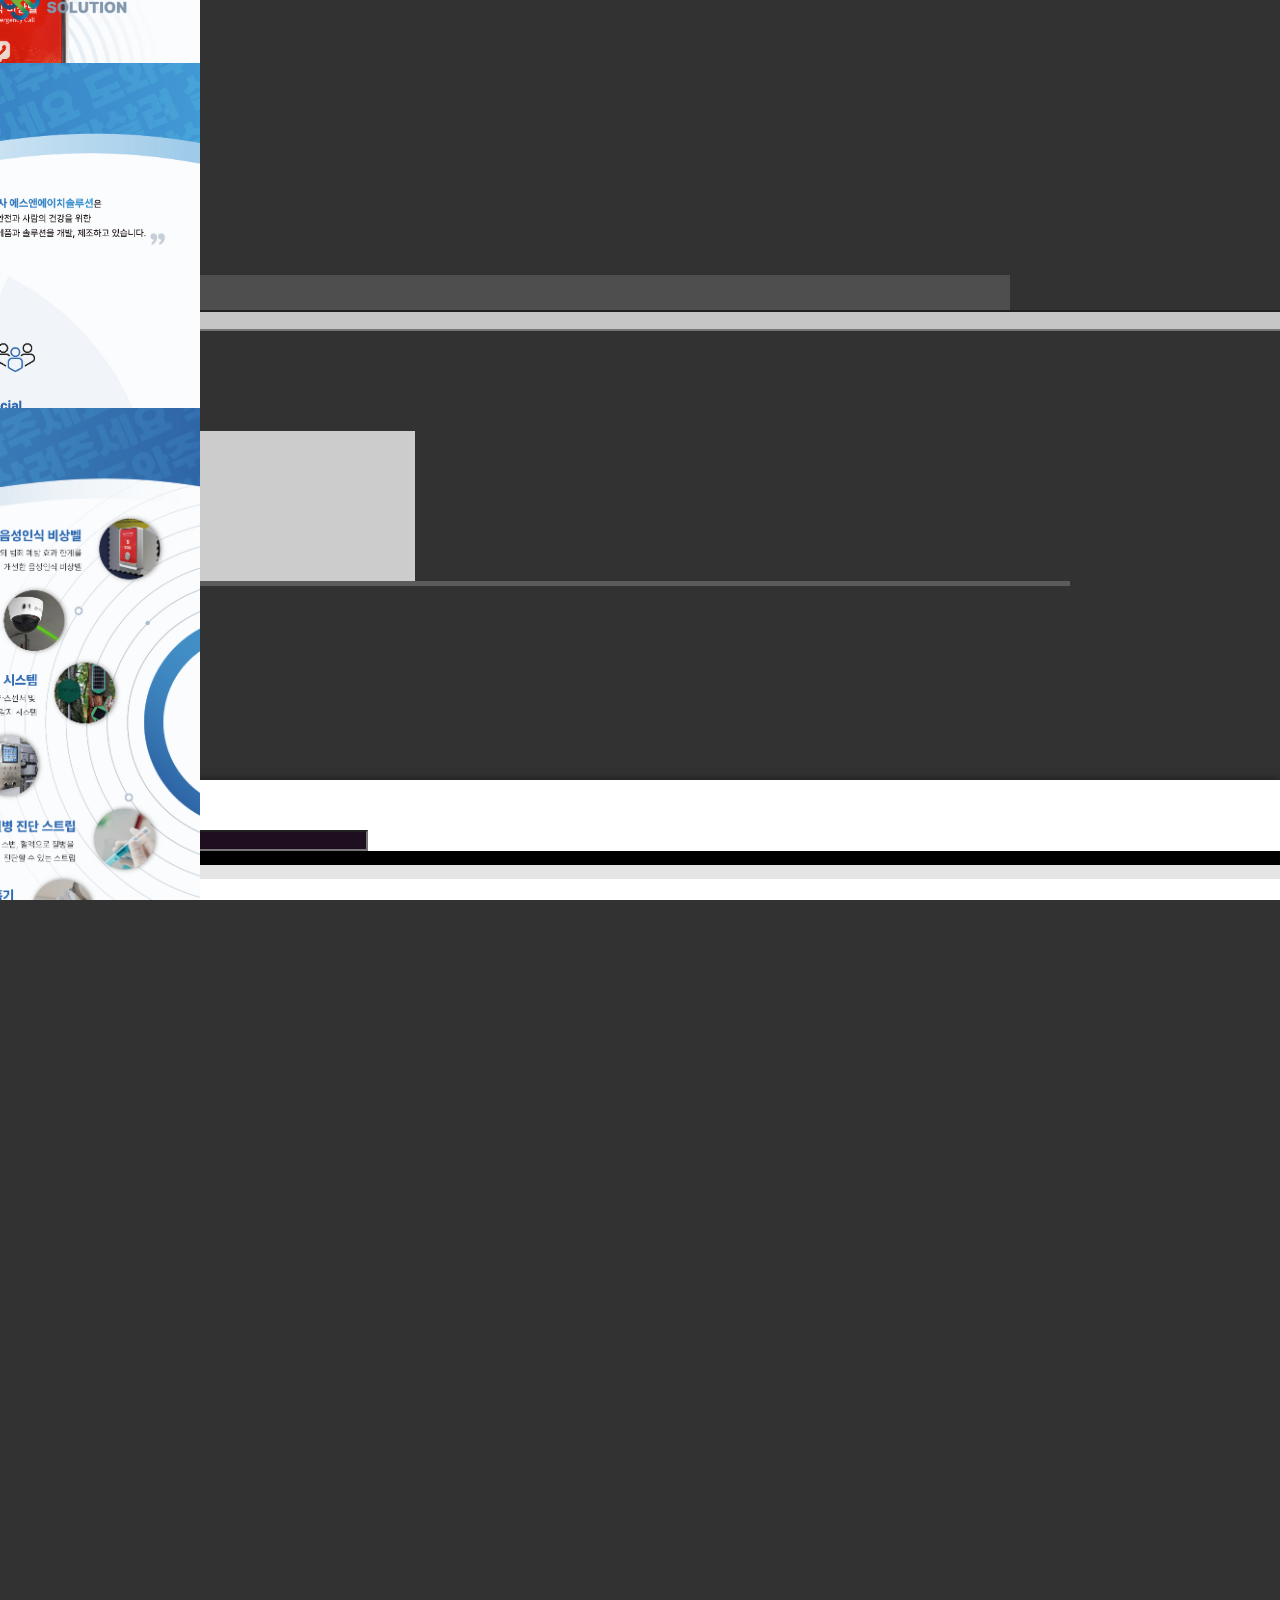
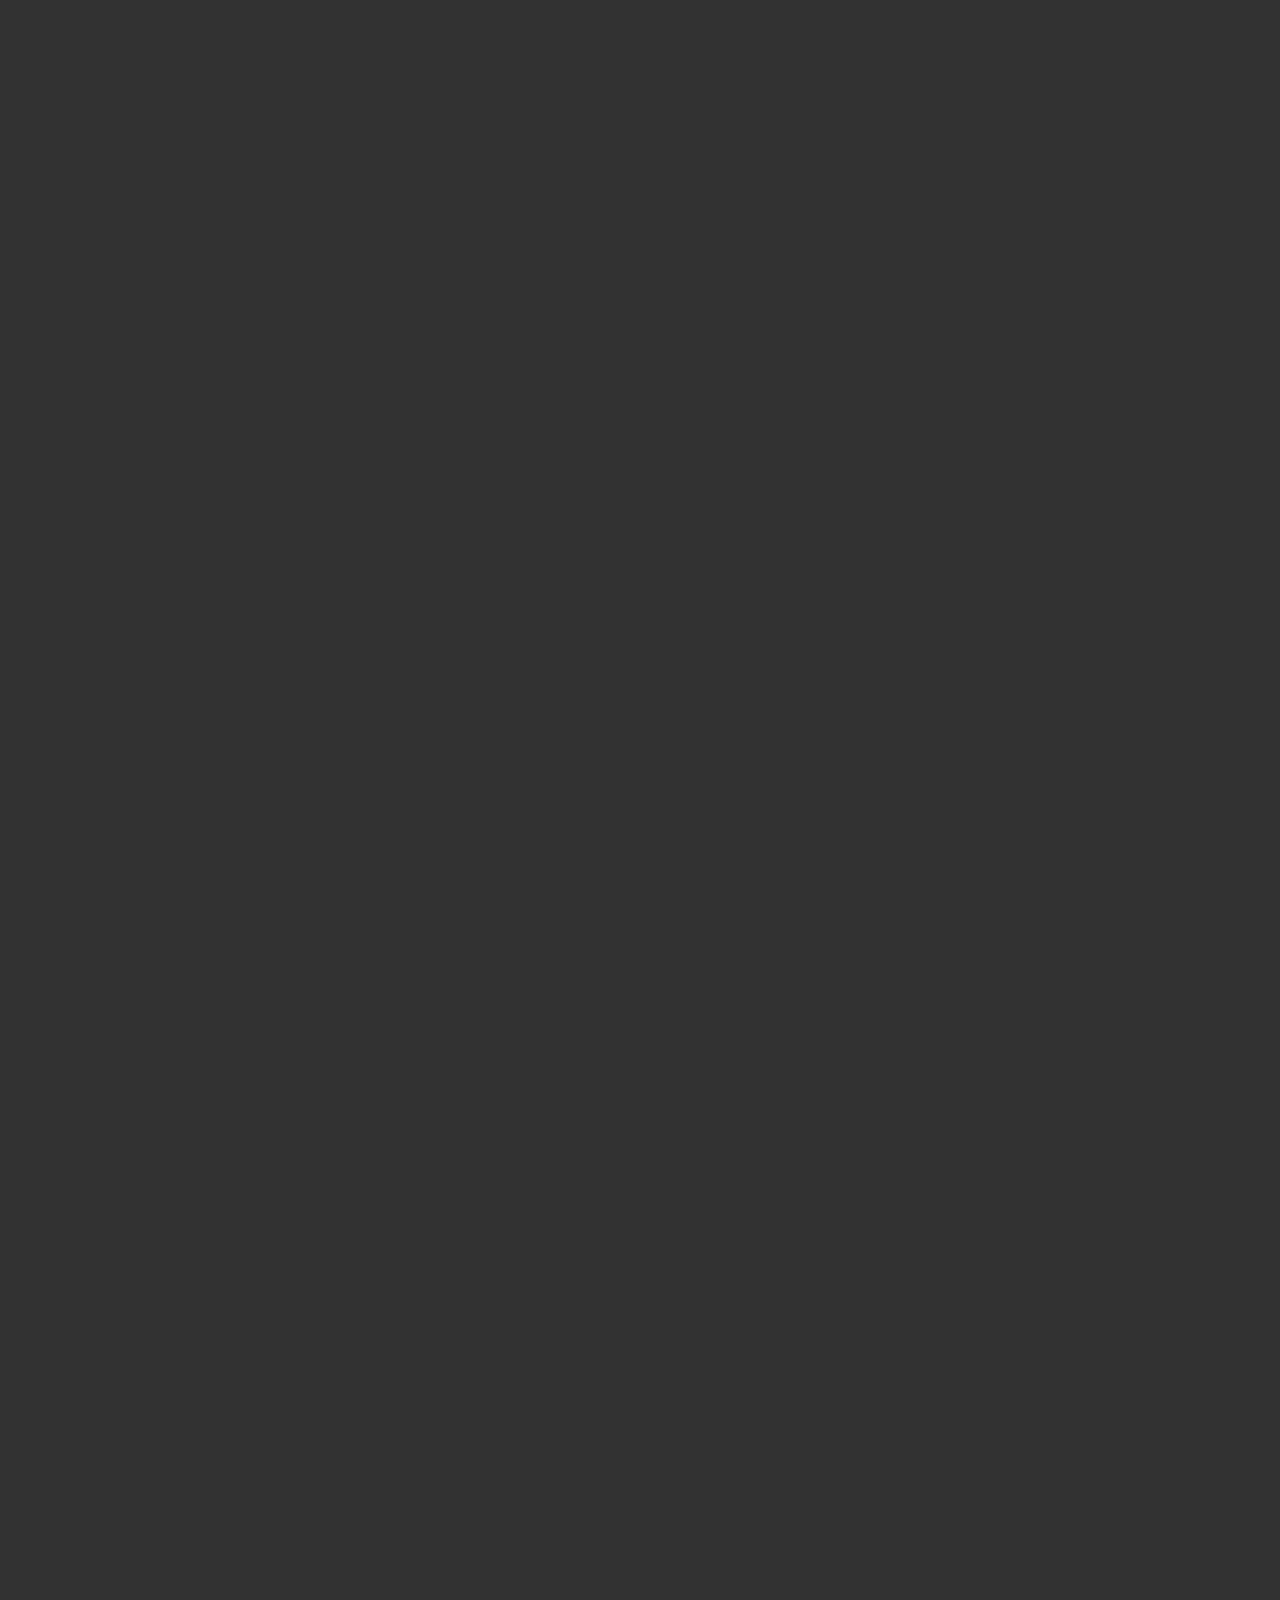
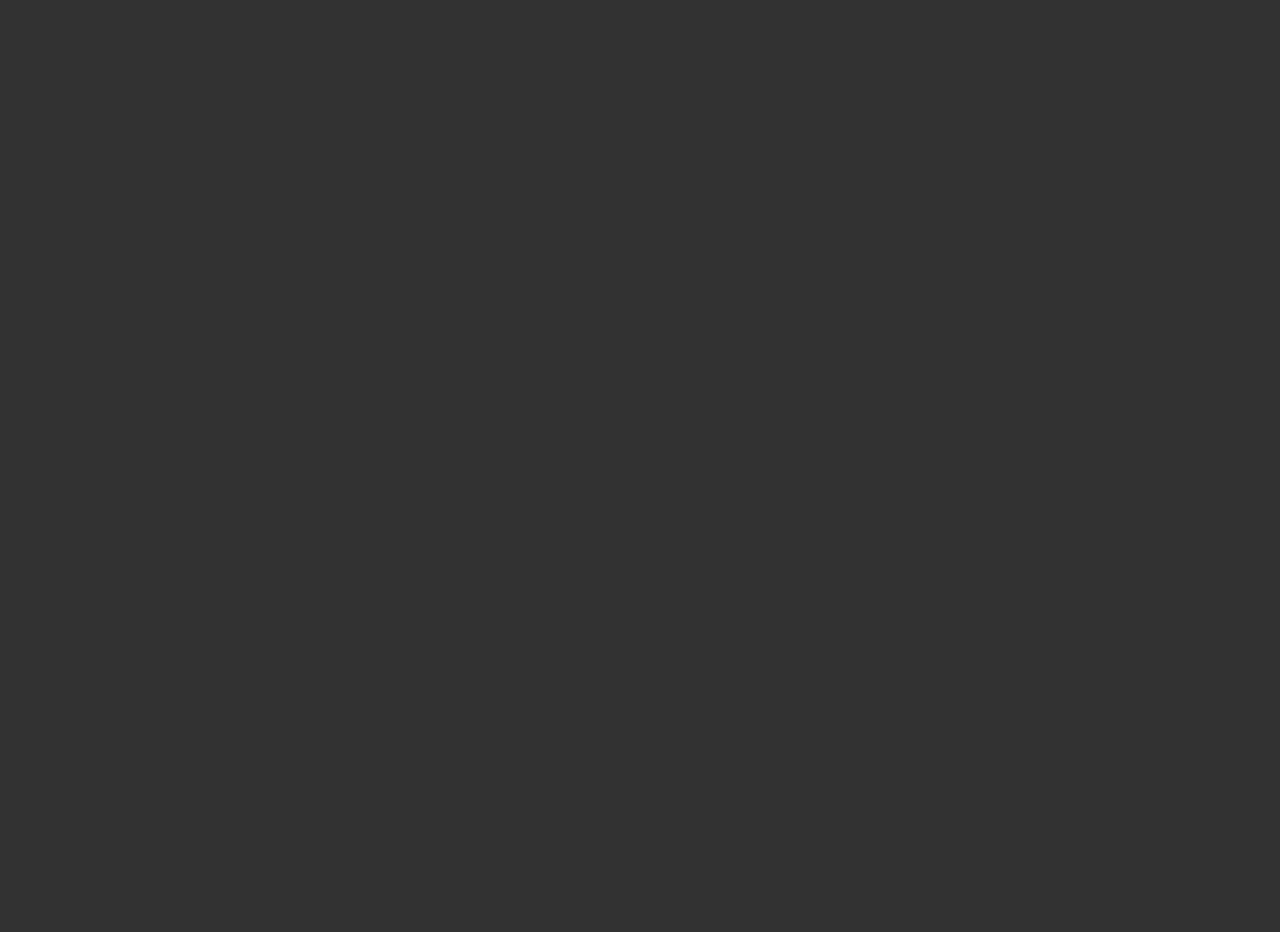
==== index.html @ ea513afd "Add files via upload" ====
<!DOCTYPE HTML>
<html xmlns="http://www.w3.org/1999/xhtml">

<head>
	<title>SMART LASER EVACUATION DEVICE</title>
	<meta http-equiv="X-UA-Compatible" content="IE=Edge">
	<meta http-equiv="Content-Type" content="text/html; charset=utf-8" />
	<meta name="viewport" content="width=device-width, initial-scale=1.0, minimum-scale=1.0, maximum-scale=1.0, user-scalable=no">
	<meta name="apple-mobile-web-app-capable" content="yes" />
	<meta name="monitor-signature" content="monitor:player:html5">
	<meta name="keywords" content="" />
	<meta name="og:image" content="files/shot.png" />
	<meta property="og:image" content="files/shot.png" />
	<meta property="og:title" content="SMART LASER EVACUATION DEVICE" />
	<meta property="og:description" content="" />
	<meta name="Description" content="">
	<link rel="image_src" href="files/shot.png" />
	<meta name="Generator" content="FlipPDFPlusPro for win v4.23.13 at https://www.flipbuilder.com" />
	<link href=style/app.css rel=preload as=style><link href=files/editor/files/config.js rel=preload as=script><link href=files/editor/files/textSvgConfig.js rel=preload as=script><link href=javascript/app.js rel=preload as=script><link href=javascript/chunk-vendors.js rel=preload as=script><link href=style/chunk-vendors.css rel=preload as=style>
                <link rel="shortcut icon" href='files/extfile/htmlIcon.png' />
	
</head>

<body>
	<script src="javascript/jquery-3.5.1.min.js"></script>
	<script src="javascript/config.js"></script>
	<script src="javascript/LoadingJS.js"></script>
	<script src="javascript/main_preview.js"></script>
	<script src="javascript/BookPreview.js"></script>
	<script src="javascript/editor.js"></script>
	<script src="files/search/book_config.js"></script>
	<script type="text/javascript">var sendvisitinfo = function (type, page) { };</script>
	<script src="javascript/FlipBookPlugins.min.js"></script>
	<script src="javascript/flipHtml5.hiSlider2.min.js"></script>
	<link rel="stylesheet" href="style/FlipBookPlugins.min.css" />
	<link rel="stylesheet" href="style/template.css" />
	<link rel="stylesheet" href="style/hiSlider2.min.css" />
	<link rel="stylesheet" href="style/scrollbar.css" />
	<link rel="stylesheet" href="style/style.css" />
	<link rel="stylesheet" href="style/player.css" />
	<link rel="stylesheet" href="style/phoneTemplate.css" />
	
	
	<script src="files/editor/files/config.js"></script><script src="files/editor/files/textSvgConfig.js"></script><script src="javascript/app.js"></script><script src="javascript/chunk-vendors.js"></script><link rel="stylesheet" href="style/app.css" /><link rel="stylesheet" href="style/chunk-vendors.css" >
                <script src="javascript/pdf.js"></script>
                <script>
                    try {
                        if (pdfjsLib) {
                            pdfjsLib.GlobalWorkerOptions.workerSrc = "javascript/pdf.worker.js";
                        }
                    } catch (error) {
                    }
                </script>
	
</body>

</html>
---- style/FlipBookPlugins.min.css ----
.FlipBookPlugins video,.embed__wrap iframe{width:100%;height:100%}.FlipBookPlugins audio,.fbvp__error{display:none}.embed__wrap,.linklist__body,.menu>li{overflow:hidden}.menu i,.menu span{vertical-align:top}.fbvp__fullscreen:before,.fbvp__play-pause-button:before,.fbvp__prompt:before,.fbvp__volume-button:before,.newsticker__body:before,.slide--thumbnails li:before{content:""}.clear{clear:both}.dragable{position:relative;cursor:move}.FlipBookPlugins>div:not(.loading),.dragCover,.embed__wrap,.fbvp,.fbvp__progress-bar,.fbvp__progress-bar .bg,.fbvp__progress-bar .fg,.fbvp__video-container>video,.fullfill{position:absolute;width:100%;height:100%;left:0;top:0}.absoluteCenter,.fbvp__fullscreen:before,.fbvp__loading>div,.fbvp__play-pause-button:before,.fbvp__prompt:before,.fbvp__volume-button:before,.loading>div{position:absolute;left:0;right:0;top:0;bottom:0;margin:auto}.dragCover{z-index:1000;cursor:move}.FlipBookPlugins{position:absolute;z-index:1;font:14px/20px Tahoma,Verdana,Segoe,sans-serif}.FlipBookPlugins>div:not(.loading){opacity:0;z-index:1}.FlipBookPlugins,.FlipBookPlugins *{box-sizing:border-box}.FlipBookPlugins video{outline:0}.FlipBookPlugins:hover .menu{opacity:1}.embed{background-color:#fff}.fbvp{background-color:#000}.fbvp__prompt{position:absolute;width:80px;height:80px;background-color:rgba(0,0,0,.5);top:50%;left:50%;margin-left:-40px;margin-top:-40px;pointer-events:none;opacity:0;border-radius:10px}.fbvp__prompt.play:before,.fbvp__prompt.stop:before{background-image:url(FlipBookPlugins.png);width:30px;height:30px}.fbvp__prompt.play:before{background-position:-60px -30px}.fbvp__prompt.stop:before{background-position:-60px -60px}.fbvp__video-container{height:0}.fbvp__error{position:absolute;width:100%;color:#ccc;text-align:center;top:45%;font-size:14px}.menu i,.menu span{display:inline-block}.fbvp__gradient--bottom{position:absolute;height:98px;width:100%;bottom:0;background-image:url([data-uri]);background-position:bottom;pointer-events:none}.fbvp__fullscreen:before,.fbvp__play-pause-button.play:before,.fbvp__play-pause-button.stop:before,.fbvp__volume-button.muted:before,.fbvp__volume-button.unmuted:before{background-image:url(FlipBookPlugins.png)}.fbvp__controls-container{position:absolute;height:36px;width:100%;bottom:0;padding:0 12px}.fbvp__controls-container>div{float:left;position:relative;cursor:pointer}.fbvp__play-pause-button{width:46px;height:36px;display:inline-block}.fbvp__volume-controls:hover .fbvp__volume-bar{width:53px}.fbvp__play-pause-button.play:before{background-position:-60px -30px;width:30px;height:30px}.fbvp__play-pause-button.stop:before{background-position:-60px -60px;width:30px;height:30px}.fbvp__volume-button{width:30px;height:36px;float:left;position:relative}.fbvp__volume-button.muted:before{background-position:-30px -30px;width:30px;height:30px}.fbvp__volume-button.unmuted:before{background-position:-30px -60px;width:30px;height:30px}.fbvp__volume-bar{cursor:pointer;width:0;height:36px;float:left;position:relative;transition:all .2s;overflow:hidden}.fbvp__volume-bar .bg,.fbvp__volume-bar .fg{width:50px;height:3px;position:absolute;top:50%;margin-top:-1.5px}.fbvp__volume-bar .bg{background-color:rgba(255,255,255,.2)}.fbvp__volume-bar .fg{background-color:#00FFD7}.fbvp__volume-bar .cursor{width:3px;height:13px;background-color:#fff;position:absolute;top:50%;margin-top:-6px;left:49px}.fbvp__time{padding:0 10px;line-height:36px;color:#eee;font-size:12px;font-family:Tahoma,Verdana,Segoe,sans-serif}.fbvp__fullscreen{width:46px;height:36px}.fbvp__fullscreen:before{background-position:-30px 0;width:30px;height:30px}.fbvp__progress-container{position:absolute;height:5px;bottom:36px;left:12px;right:12px;cursor:pointer}.fbvp__progress-container:hover .cursor,.fbvp__progress-container:hover .fbvp__progress-bar{-webkit-transform:none;transform:none}.fbvp__progress-padding{position:absolute;width:100%;height:16px;bottom:0;z-index:28}.fbvp__progress-bar{-webkit-transform:scaleY(.6);transform:scaleY(.6);transition:-webkit-transform .1s cubic-bezier(0,0,.2,1);transition:transform .1s cubic-bezier(0,0,.2,1)}.fbvp__progress-bar .bg{background-color:rgba(255,255,255,.2)}.fbvp__progress-bar .fg{width:0;background-color:#00FFD7}.fbvp__progress-bar .cursor{width:13px;height:13px;position:absolute;background-color:#00FFD7;border-radius:50%;top:50%;margin-top:-6.5px;left:0;margin-left:-6px;transition:-webkit-transform .1s cubic-bezier(0,0,.2,1);transition:transform .1s cubic-bezier(0,0,.2,1);-webkit-transform:scale(0);transform:scale(0)}.linklist__body,.linklist__title{box-shadow:0 0 4px #000;background-color:#000;position:relative}.img>img{width:100%;height:100%}.linklist__title{width:100%;border:0;margin:0;padding:7px 0;text-align:center;border-radius:5px}.linklist__body{margin-top:3px;border:solid #000;border-width:20px 0;padding:15px 0;z-index:1;border-radius:5px}.linklist__body ul,.menu{position:absolute;margin:0;list-style:none}.linklist__body ul{padding:0 30px;width:100%;top:15px}.linklist__body li{padding:10px 0}.linklist__body a{color:#fff}.linklist__body a:visited{color:#777!important}.linklist__body:after,.linklist__body:before{content:"";position:absolute;width:100%;height:30px;z-index:100;left:0;pointer-events:none}.linklist__body:before{top:0;background-image:linear-gradient(to bottom,#000,transparent)}.linklist__body:after{bottom:0;background-image:linear-gradient(to bottom,transparent,#000)}.menu__audio--muted i,.menu__audio--sound i,.menu__autoskip--play i,.menu__autoskip--stop i,.menu__delete i,.menu__fullscreen i,.menu__move i,.menu__next i,.menu__previous i,.menu__scroll--play i,.menu__scroll--stop i{background-image:url(FlipBookPlugins.png);width:30px}.menu{width:30px;top:0;right:-31px;opacity:0;z-index:10;-webkit-transform:translateZ(0);transform:translateZ(0);transition:opacity .3s .3s ease;padding:0}.menu>li{position:relative;width:30px;height:30px;float:right;margin-bottom:1px;right:0;transition:all .3s ease;cursor:pointer}.menu>li:hover{overflow:visible;right:-10px}.menu>li:hover .menu__wrap{box-shadow:0 3px 3px rgba(0,0,0,.4)}.menu .menu__wrap{white-space:nowrap;height:100%;position:absolute;right:0}.menu span{font-size:14px;color:#fff;line-height:30px;padding:0 10px 0 20px;text-shadow:1px 1px 0 #000}.menu i{width:30px;height:30px}.menu__delete .menu__wrap{background-color:tomato}.menu__delete i{background-position:0 0;height:30px}.menu__audio .menu__wrap{background-color:#45C966}.menu__audio--muted i{background-position:-30px -30px;height:30px}.menu__audio--sound i{background-position:-30px -60px;height:30px}.menu__move .menu__wrap{background-color:#F4DF46}.menu__move i{background-position:0 -30px;height:30px}.menu__autoskip .menu__wrap,.menu__scroll .menu__wrap{background-color:#66A7E1}.menu__autoskip--stop i,.menu__scroll--stop i{background-position:-60px -60px;height:30px}.menu__autoskip--play i,.menu__scroll--play i{background-position:-60px -30px;height:30px}.menu__previous .menu__wrap{background-color:#8743D4}.menu__previous i{background-position:0 -60px;height:30px}.menu__next .menu__wrap{background-color:#E97F31}.menu__next i{background-position:-60px 0;height:30px}.menu__fullscreen .menu__wrap{background-color:#999541}.menu__fullscreen i{background-position:-30px 0;height:30px}.fbvp__loading>div,.loading>div{width:32px;height:32px;-webkit-animation:loading-rotate 5s infinite linear;animation:loading-rotate 5s infinite linear}.fbvp__loading span,.loading span{width:15px;height:15px;position:absolute;background:red;display:block;-webkit-animation:loading-scale 1s infinite linear;animation:loading-scale 1s infinite linear}.fbvp__loading span:nth-child(1),.loading span:nth-child(1){background:#8743D4}.fbvp__loading span:nth-child(2),.loading span:nth-child(2){left:17px;background:#45C966;-webkit-animation-delay:.2s;animation-delay:.2s}.fbvp__loading span:nth-child(3),.loading span:nth-child(3){top:17px;background:#F4DF46;-webkit-animation-delay:.4s;animation-delay:.4s}.fbvp__loading span:nth-child(4),.loading span:nth-child(4){top:17px;left:17px;background:#66A7E1;-webkit-animation-delay:.6s;animation-delay:.6s}@-webkit-keyframes loading-rotate{0%{-webkit-transform:rotate(0);transform:rotate(0)}100%{-webkit-transform:rotate(360deg);transform:rotate(360deg)}}@keyframes loading-rotate{0%{-webkit-transform:rotate(0);transform:rotate(0)}100%{-webkit-transform:rotate(360deg);transform:rotate(360deg)}}@-webkit-keyframes loading-scale{0%,100%{-webkit-transform:scale(1);transform:scale(1)}50%{-webkit-transform:scale(.5);transform:scale(.5)}}@keyframes loading-scale{0%,100%{-webkit-transform:scale(1);transform:scale(1)}50%{-webkit-transform:scale(.5);transform:scale(.5)}}.newsbar .newsticker__body--content{width:auto;text-overflow:clip}.newsticker{overflow:hidden;border:1px solid transparent}.newsticker>div{position:absolute}.newsticker__title{padding:0 15px;font-weight:700;left:0}.newsticker__body{white-space:nowrap;height:100%}.newsticker__body:before{position:absolute;pointer-events:none;left:0;width:100%;height:100%;background-image:linear-gradient(to bottom,rgba(0,0,0,.12),transparent)}.newsticker__body>div{position:absolute;line-height:2;overflow:hidden;width:100%}.newsticker__body--content{position:absolute;width:100%;height:100%;overflow:hidden;text-overflow:ellipsis;top:0;border:solid transparent;border-width:0 20px}.newsticker__controls{position:absolute;border:0;right:0;height:100%;outline:0;padding:0}.newsticker__controls--next,.newsticker__controls--play,.newsticker__controls--previous,.newsticker__controls--stop{background-image:url(FlipBookPlugins.png);width:30px;height:30px}.newsticker__controls i{display:inline-block;padding:0 1px;vertical-align:middle;cursor:pointer}.newsticker__controls i:hover{opacity:.5}.newsticker__controls--play{background-position:-60px -30px}.newsticker__controls--stop{background-position:-60px -60px}.newsticker__controls--previous{background-position:0 -60px}.newsticker__controls--next{background-position:-60px 0}.slide{overflow:hidden;-webkit-transform:translate(0,0);transform:translate(0,0)}.slide ul{margin:0;padding:0;list-style:none}.slide--pages{position:absolute;width:99999px;font-size:0;transition:-webkit-transform .3s;transition:transform .3s;z-index:1}.slide--pages li{position:relative;float:left;overflow:hidden}.slide--pages img,.slide--title{position:absolute}.slide--title{width:100%;bottom:0;color:#fff;height:40px;background-image:linear-gradient(to top,rgba(0,0,0,.701961) 0,transparent 100%);line-height:40px;padding-left:20px;padding-right:135px;text-align:left;z-index:2;overflow:hidden;font-family:'Helvetica Neue',Helvetica,Arial,STHeiti,'Microsoft Yahei',sans-serif;font-size:13px;text-shadow:rgba(0,0,0,.6) 1px 1px 2px}.slide--title a{color:#fff}.slide--thumbnails{position:absolute;right:20px;bottom:0;height:40px;z-index:3}.slide--thumbnails li{position:relative;width:20px;height:40px;float:left;cursor:pointer}.slide--thumbnails li:before{background-color:#09C20A;width:10px;height:10px;border-radius:50%;margin:15px 5px;position:absolute;transition:background .2s}.slide--thumbnails li:not(.active):hover:before{background-color:#f82}.slide--thumbnails .active:before{background-color:#FFF428}.text iframe{width:100%;height:100%;border:0}.ticker{background-color:#fff;overflow-x:hidden;overflow-y:scroll}.ticker .ticker__item{position:relative;background-color:#eee;border-bottom-width:2px;border-bottom-style:solid;border-bottom-color:#eee;transition:background .2s;opacity:0;top:50px;padding:20px}.ticker .ticker__item:hover{border-bottom-color:#666}.ticker .item__img{width:30%;float:left;box-shadow:3px 4px 4px #000}.ticker .item__text{overflow:hidden;padding-left:30px}.ticker .text__title{font-size:16px;line-height:1}.ticker .text__content{padding-top:15px}.video,.youtube{background-color:#444}.video>video,.youtube>iframe{width:100%;height:100%}.video{overflow:hidden}.video>.info{position:absolute;width:100%;height:28px;background-color:rgba(0,0,0,.4);color:#fff;line-height:28px;padding:0 15px;text-align:right}.video .progress{position:absolute;height:3px;width:100%;bottom:0;background-color:#ccc}.video .progress>div{width:0;height:100%;background-color:#008EFF}.video>.button{position:absolute;width:50px;height:50px;margin:auto;left:0;top:0;right:0;bottom:0;padding:8px;border:2px solid #fff;border-radius:25px;background-color:rgba(0,0,0,.4);pointer-events:none}.video>.button>div{width:30px;height:30px}.video>.button.play>div{background-position:-60px -30px;background-image:url(FlipBookPlugins.png)}.video>.button.stop>div{background-position:-60px -60px;background-image:url(FlipBookPlugins.png)}
---- style/hiSlider2.min.css ----
.hi-slider-app,.hi-view-port{padding:0;margin:0;border:0;visibility:visible;vertical-align:baseline;max-width:none;max-height:none;position:relative}.hi-scale-view{padding:0;margin:0;border:0;visibility:visible;vertical-align:baseline;max-width:none;max-height:none;position:absolute;left:0;top:0;overflow:hidden;z-index:1;display:block}.hi-main-view,.hi-scene{padding:0;margin:0;border:0;visibility:visible;vertical-align:baseline;max-width:none;max-height:none;position:absolute;left:0;top:0;height:100%;width:100%}.hi-scene{padding:0;margin:0;border:0;visibility:visible;vertical-align:baseline;max-width:none;max-height:none;list-style:none;overflow:hidden;z-index:auto}.hi-current-scene{z-index:2}.hi-background{overflow:hidden;height:100%;width:100%;z-index:1}.hi-stage{padding:0;margin:0;border:0;visibility:visible;vertical-align:baseline;max-width:none;max-height:none;position:absolute;left:0;top:0;width:0;height:0;-webkit-font-smoothing:antialiased!important;-moz-osx-font-smoothing:grayscale!important;z-index:200}.hi-accelerate{z-index:0;height:100%;width:100%;display:block;visibility:hidden;position:absolute;left:0;top:0;-webkit-transform:translate3d(0px,0,0);-moz-transform:translate3d(0px,0,0);-ms-transform:translate3d(0px,0,0);-o-transform:translate3d(0px,0,0);transform:translate3d(0px,0,0)}.hi-hidden{display:none!important}.hi-basic-hidden.hi-visible{display:block!important}.hi-animation-hidden,.hi-basic-hidden{display:none!important}.hi-ie-full-screen{position:fixed!important;left:0!important;top:0!important;z-index:999999999999!important}.hi-margin{margin:1px!important}.hi-component{position:absolute;left:0;top:0;padding:0;margin:0;border:0;visibility:visible;vertical-align:baseline;max-width:none;max-height:none}.hi-text-component{word-break:break-word;overflow:hidden;-webkit-font-smoothing:antialiased!important;-moz-osx-font-smoothing:grayscale!important}.hi-image{width:100%;height:100%;max-width:100%;vertical-align:middle;border:0;-ms-interpolation-mode:bicubic}.hi-action{cursor:pointer}.hi-display-none{display:none!important}.hi-play-video-icon{position:absolute;left:0;top:0;background:url(hi-play-icon.png) no-repeat transparent center center;display:block;width:100%;height:100%;cursor:pointer;z-index:2}.hi-video-component{background-color:#000}.hi-video-thumbnail-error>img,.hi-video-thumbnail-ok>img{position:absolute;left:0;top:0;z-index:1;width:100%;height:100%}.hi-sound-component{display:none!important}.hi-messagebox-component{overflow:hidden;border-radius:3px;box-shadow:1px 1px 3px #292929}.hi-button-component{overflow:hidden;border-style:solid}.hi-button-component.hi-img-btn{border-style:none}.hi-button-component .hi-btn-link{width:100%;height:100%;position:relative;z-index:1;left:0;top:0;overflow:hidden;-webkit-transition:box-shadow .15s ease-in-out,text-shadow .15s ease-in-out;-moz-transition:box-shadow .15s ease-in-out,text-shadow .15s ease-in-out;-ms-transition:box-shadow .15s ease-in-out,text-shadow .15s ease-in-out;transition:box-shadow .15s ease-in-out,text-shadow .15s ease-in-out;-webkit-box-shadow:inset 0 1px 1px rgba(255,255,255,.5),0 1px 2px rgba(0,0,0,.2);-moz-box-shadow:inset 0 1px 1px rgba(255,255,255,.5),0 1px 2px rgba(0,0,0,.2);-ms-box-shadow:inset 0 1px 1px rgba(255,255,255,.5),0 1px 2px rgba(0,0,0,.2);box-shadow:inset 0 1px 1px rgba(255,255,255,.5),0 1px 2px rgba(0,0,0,.2);-moz-text-shadow:0 -1px 1px rgba(0,40,50,.35);-ms-text-shadow:0 -1px 1px rgba(0,40,50,.35);text-shadow:0 -1px 1px rgba(0,40,50,.35)}.hi-button-component.hi-img-btn .hi-btn-link{-webkit-box-shadow:none;-moz-box-shadow:none;-ms-box-shadow:none;box-shadow:none}.hi-button-component.active.hi-img-btn .hi-btn-link{-webkit-box-shadow:none;-moz-box-shadow:none;-ms-box-shadow:none;box-shadow:none;top:1px;left:1px}.hi-button-component.active .hi-btn-link{-webkit-box-shadow:inset 0 1px 3px rgba(0,0,0,.3),inset 0 -1px 0 rgba(255,255,255,.2);-moz-box-shadow:inset 0 1px 3px rgba(0,0,0,.3),inset 0 -1px 0 rgba(255,255,255,.2);-ms-box-shadow:inset 0 1px 3px rgba(0,0,0,.3),inset 0 -1px 0 rgba(255,255,255,.2);box-shadow:inset 0 1px 3px rgba(0,0,0,.3),inset 0 -1px 0 rgba(255,255,255,.2);-moz-text-shadow:0 1px 0 rgba(255,255,255,.4);-ms-text-shadow:0 1px 0 rgba(255,255,255,.4);text-shadow:0 1px 0 rgba(255,255,255,.4)}.hi-button-component.active .hi-btn-background{left:0;top:0}.hi-button-component .hi-btn-cover{position:absolute;left:0;top:0;width:100%;height:100%;background-color:#fff;opacity:0;z-index:3}.hi-button-component:hover .hi-btn-cover{opacity:.1}.hi-button-component.active:hover .hi-btn-cover{opacity:0}.hi-button-component .hi-btn-background{position:absolute;left:-1px;top:-1px;width:100%;height:100%;z-index:0;overflow:hidden}.hi-button-component .hi-btn-background img{width:100%;height:100%}.hi-shape-component svg line,.hi-shape-component svg path,.hi-shape-component svg polygon,.hi-shape-component svg polyline,.hi-shape-component svg rect{stroke-linejoin:round;stroke-linecap:round}.hi-msg-image,.hi-msg-text{float:left}.hi-msg-image>img{position:relative}.hi-msg-text-body>p{word-break:break-word;margin:0}.hi-msg-close{position:absolute;z-index:1;font-family:cursive;font-size:30px;line-height:20px;color:#000;cursor:pointer;font-style:normal}.hi-msg-text-link{text-decoration:none}.hi-msg-text-body{overflow:hidden}.hi-text{display:inline-block}.hi-tester{padding:0;margin:0;border:0;vertical-align:baseline;max-width:none;max-height:none;position:absolute;left:0;top:0;visibility:hidden;color:transparent}.hi-basic-loading-sizing{width:24px;height:24px;z-index:700;position:absolute;overflow:hidden}.hi-scene-loading{padding:0;margin:0;border:0;visibility:visible;vertical-align:baseline;max-width:none;max-height:none;background-image:url(hi-loading.gif)!important;background-repeat:no-repeat;background-position:center center;width:24px;height:24px;z-index:700;position:absolute;overflow:hidden;background-color:#FFF;-webkit-border-radius:10px;-moz-border-radius:10px;-ms-border-radius:10px;border-radius:10px;-webkit-box-shadow:1px 1px 3px #292929;-moz-box-shadow:1px 1px 3px #292929;-ms-box-shadow:1px 1px 3px #292929;-o-box-shadow:1px 1px 3px #292929;box-shadow:1px 1px 3px #292929;top:50%;left:50%;margin-top:-12px;margin-left:-12px}.hi-loading{padding:0;margin:0;border:0;visibility:visible;vertical-align:baseline;max-width:none;max-height:none;background-image:url(hi-loading.gif)!important;background-repeat:no-repeat;background-position:center center}.hi-simple-loading{padding:0;margin:0;border:0;visibility:visible;vertical-align:baseline;max-width:none;max-height:none;background-image:url(hi-loading.gif)!important;background-repeat:no-repeat;background-position:center center;width:24px;height:24px;z-index:700;position:absolute;overflow:hidden;top:50%;left:50%;margin-top:-12px;margin-left:-12px}.hi-scene-loading>.hi-loading-background{position:absolute;left:0;top:0;top:auto;bottom:0;width:100%;height:0;background-color:rgba(0,0,0,.5);*background-color:transparent;-webkit-transition:height 300ms ease;-moz-transition:height 300ms ease;-ms-transition:height 300ms ease;-o-transition:height 300ms ease;transition:height 300ms ease}.hi-loading-progress{padding:0;margin:0;border:0;visibility:visible;vertical-align:baseline;max-width:none;max-height:none;position:absolute;left:0;top:0;display:none;color:#fff;font-size:24px;line-height:32px;font-family:Arial;z-index:100;margin-left:24px;margin-top:24px;-webkit-text-shadow:1px 1px 3px #292929;-moz-text-shadow:1px 1px 3px #292929;-ms-text-shadow:1px 1px 3px #292929;-o-text-shadow:1px 1px 3px #292929;text-shadow:1px 1px 3px #292929}.hi-no-select{-webkit-user-select:none;-moz-user-select:none;-ms-user-select:none;user-select:none}.hi-prev{background-image:url(prev.png);background-repeat:no-repeat;background-position:center}.hi-next{background-image:url(next.png);background-repeat:no-repeat;background-position:center}.hi-play{background-image:url(play.png);background-repeat:no-repeat;background-position:center}.hi-pause{background-image:url(pause.png);background-repeat:no-repeat;background-position:center}.hi-slide-controls-button{background-color:#7d7d7d;background-color:rgba(0,0,0,.5)}.hi-slide-controls-button:active{background-color:#c8c8c8;background-color:rgba(60,60,60,.3)}.hi-embedWeb-fullScreen-button{background-image:url(../../released/flipHTML5EmbedWEB.png);background-repeat:no-repeat;background-position:2px -1px}.hi-side{position:absolute;overflow:hidden;height:100%;width:100%;left:0;top:0}.hi-grayscale{-webkit-filter:grayscale(100%);-moz-filter:grayscale(100%);-ms-filter:grayscale(100%);-o-filter:grayscale(100%);filter:grayscale(100%);filter:url("data:image/svg+xml;utf8,<svg xmlns=\'http://www.w3.org/2000/svg\'><filter id=\'grayscale\'><feColorMatrix type=\'matrix\' values=\'0.3333 0.3333 0.3333 0 0 0.3333 0.3333 0.3333 0 0 0.3333 0.3333 0.3333 0 0 0 0 0 1 0\'/></filter></svg>#grayscale");filter:progid:DXImageTransform.Microsoft.BasicImage(grayscale=1)}.hi-blur{-webkit-filter:blur(10px);-moz-filter:blur(10px);-o-filter:blur(10px);-ms-filter:blur(10px);filter:blur(10px);filter:url('data:image/svg+xml;utf8,<svg xmlns=\"http://www.w3.org/2000/svg\"><filter id=\"blur\"><feGaussianBlur stdDeviation=\"10\"/></filter></svg>#blur');filter:progid:DXImageTransform.Microsoft.Blur(PixelRadius='10')progid:DXImageTransform.Microsoft.BasicImage(opacity=1)}@-moz-keyframes loading{0%{background-color:#FFF}100%{background-color:#000}}@-webkit-keyframes loading{0%{background-color:#FFF}100%{background-color:#000}}@-ms-keyframes loading{0%{background-color:#FFF}100%{background-color:#000}}@-o-keyframes loading{0%{background-color:#FFF}100%{background-color:#000}}@keyframes loading{0%{background-color:#FFF}100%{background-color:#000}}.hi-slide-box-next-button{overflow:hidden;background:url(fliphtml5ImageSliderBox.png) 120px 0}.hi-slide-box-close-button,.hi-video-close{overflow:hidden;background:url(fliphtml5ImageSliderBox.png) 30px 0}.hi-slide-box-prev-button{overflow:hidden;background:url(fliphtml5ImageSliderBox.png) 0 0}.hi-slide-box-first-button{overflow:hidden;background:url(fliphtml5ImageSliderBox.png) 90px 0}.hi-slide-box-last-button{overflow:hidden;background:url(fliphtml5ImageSliderBox.png) 60px 0}.hi-slide-box-imageWrapper{-webkit-user-select:none;-moz-user-select:none;-ms-user-select:none;user-select:none}.hi-light-box-loading{position:relative;width:50px;height:62px;left:50%;z-index:1;top:50%;margin-top:-31px;margin-left:-25px}.hi-light-box-loading div{position:absolute;background-color:#FFF;width:8px;height:19px;-moz-border-radius:7px 7px 0 0;-moz-transform:scale(0.4);-moz-animation-name:loading;-moz-animation-duration:.72s;-moz-animation-iteration-count:infinite;-moz-animation-direction:linear;-webkit-border-radius:7px 7px 0 0;-webkit-transform:scale(0.4);-webkit-animation-name:loading;-webkit-animation-duration:.72s;-webkit-animation-iteration-count:infinite;-webkit-animation-direction:linear;-ms-transform:scale(0.4);-ms-animation-name:loading;-ms-animation-duration:.72s;-ms-animation-iteration-count:infinite;-ms-animation-direction:linear;-o-transform:scale(0.4);-o-animation-name:loading;-o-animation-duration:.72s;-o-animation-iteration-count:infinite;-o-animation-direction:linear;border-radius:7px 7px 0 0;transform:scale(0.4);animation-name:loading;animation-duration:.72s;animation-iteration-count:infinite;animation-direction:linear}#hi-light-box-loading-01{left:0;top:23px;-moz-animation-delay:.27s;-moz-transform:rotate(-90deg);-webkit-animation-delay:.27s;-webkit-transform:rotate(-90deg);-ms-animation-delay:.27s;-ms-transform:rotate(-90deg);-o-animation-delay:.27s;-o-transform:rotate(-90deg);animation-delay:.27s;transform:rotate(-90deg)}#hi-light-box-loading-02{left:6px;top:8px;-moz-animation-delay:.36s;-moz-transform:rotate(-45deg);-webkit-animation-delay:.36s;-webkit-transform:rotate(-45deg);-ms-animation-delay:.36s;-ms-transform:rotate(-45deg);-o-animation-delay:.36s;-o-transform:rotate(-45deg);animation-delay:.36s;transform:rotate(-45deg)}#hi-light-box-loading-03{left:21px;top:2px;-moz-animation-delay:.45s;-moz-transform:rotate(0deg);-webkit-animation-delay:.45s;-webkit-transform:rotate(0deg);-ms-animation-delay:.45s;-ms-transform:rotate(0deg);-o-animation-delay:.45s;-o-transform:rotate(0deg);animation-delay:.45s;transform:rotate(0deg)}#hi-light-box-loading-04{right:6px;top:8px;-moz-animation-delay:.54s;-moz-transform:rotate(45deg);-webkit-animation-delay:.54s;-webkit-transform:rotate(45deg);-ms-animation-delay:.54s;-ms-transform:rotate(45deg);-o-animation-delay:.54s;-o-transform:rotate(45deg);animation-delay:.54s;transform:rotate(45deg)}#hi-light-box-loading-05{right:0;top:23px;-moz-animation-delay:.63s;-moz-transform:rotate(90deg);-webkit-animation-delay:.63s;-webkit-transform:rotate(90deg);-ms-animation-delay:.63s;-ms-transform:rotate(90deg);-o-animation-delay:.63s;-o-transform:rotate(90deg);animation-delay:.63s;transform:rotate(90deg)}#hi-light-box-loading-06{right:6px;bottom:6px;-moz-animation-delay:.72s;-moz-transform:rotate(135deg);-webkit-animation-delay:.72s;-webkit-transform:rotate(135deg);-ms-animation-delay:.72s;-ms-transform:rotate(135deg);-o-animation-delay:.72s;-o-transform:rotate(135deg);animation-delay:.72s;transform:rotate(135deg)}#hi-light-box-loading-07{bottom:0;left:21px;-moz-animation-delay:.81s;-moz-transform:rotate(180deg);-webkit-animation-delay:.81s;-webkit-transform:rotate(180deg);-ms-animation-delay:.81s;-ms-transform:rotate(180deg);-o-animation-delay:.81s;-o-transform:rotate(180deg);animation-delay:.81s;transform:rotate(180deg)}#hi-light-box-loading-08{left:6px;bottom:6px;-moz-animation-delay:.9s;-moz-transform:rotate(-135deg);-webkit-animation-delay:.9s;-webkit-transform:rotate(-135deg);-ms-animation-delay:.9s;-ms-transform:rotate(-135deg);-o-animation-delay:.9s;-o-transform:rotate(-135deg);animation-delay:.9s;transform:rotate(-135deg)}@-moz-keyframes loading{0%{background-color:#FFF}100%{background-color:#000}}@-webkit-keyframes loading{0%{background-color:#FFF}100%{background-color:#000}}@-ms-keyframes loading{0%{background-color:#FFF}100%{background-color:#000}}@-o-keyframes loading{0%{background-color:#FFF}100%{background-color:#000}}@keyframes loading{0%{background-color:#FFF}100%{background-color:#000}}.hi-audio-container{position:absolute;-webkit-user-drag:none;user-drag:none;-webkit-user-select:none;-moz-user-select:none;-ms-user-select:none;user-select:none;cursor:default;left:0;top:0;width:308px;height:114px}.hi-audio-loading{position:absolute;width:77px;height:67px;left:11px;top:12px;z-index:2;border-radius:6px;background:#fff url(audio-loading.gif) no-repeat 12px 9px}.hi-audio-title{position:absolute;width:75px;height:22px;left:15px;top:78px;z-index:2;overflow:hidden;color:gray}.hi-audio-close{z-index:2;position:absolute;width:30px;height:30px;right:-10px;top:-10px;overflow:hidden;display:none;background:url(fliphtml5ImageSliderBox.png) 30px 0}.hi-audio-title-span{white-space:nowrap;display:inline-block;font-size:12px;font-family:sans-serif}.hi-audio-error{position:absolute;width:77px;height:67px;left:11px;top:12px;z-index:2;border-radius:6px;background:#fff url(audio-decent.png) no-repeat -253px -135px}.hi-audio-message{font-size:12px;font-family:serif;text-align:center;color:#444;width:68px;height:14px;position:absolute;overflow:hidden;top:95px;left:142px}.hi-audio-bg{position:absolute;z-index:1;left:0;top:0;background:url(audio-decent.png) no-repeat;border-radius:0 0 4px 4px}.hi-audio-pause{width:57px;height:57px;position:absolute;z-index:2;left:142px;top:16px;background:url(audio-decent.png) no-repeat -103px -132px}.hi-audio-play{width:57px;height:57px;position:absolute;z-index:2;left:142px;top:16px;background:url(audio-decent.png) no-repeat -46px -132px}.hi-loaded-progress{position:absolute;width:158px;height:9px;z-index:2;overflow:hidden;left:96px;top:82px}.hi-played-progress{position:absolute;width:158px;height:9px;cursor:pointer;z-index:2;left:96px;top:82px}.hi-audio-play-progress-button{width:16px;height:18px;position:absolute;right:0;top:-5px;background:url(audio-decent.png) no-repeat -337px -83px}.hi-loaded-progress-bg{position:absolute;left:0;top:0;height:100%;width:100%;background-color:#929292;border-radius:12px}.hi-loaded-progress-fg{position:absolute;left:0;top:0;height:100%;background:url(audio-decent.png) no-repeat -6px -206px}.hi-played-progress-fg{position:absolute;height:100%;width:11%;background:url(audio-decent.png) no-repeat -7px -218px}.hi-audio-current-time-container{-webkit-user-select:none;-moz-user-select:none;-ms-user-select:none;user-select:none;z-index:2;position:absolute;cursor:default;right:54px;color:gray;font-size:12px;left:224px;top:93px;font-family:sans-serif}.hi-audio-current-time-container:hover{color:#000}.hi-audio-volume-bar-container{position:absolute;-webkit-transition:all 1s;-moz-transition:all 1s;-ms-transition:all 1s;-o-transition:all 1s;transition:all 1s;overflow:hidden;z-index:2;cursor:pointer;width:17px;height:62px;left:269px;top:11px}.hi-audio-volume-button{width:100%;height:18px;position:absolute;left:0;top:0;background:url(audio-decent.png) no-repeat -337px -84px}.hi-audio-volume-bar-fg-bg{position:absolute;left:-358px;bottom:-178px;width:400px;height:250px;background:url(audio-decent.png)}.hi-audio-volume-bar-background-color{position:absolute;width:100%;height:100%;left:0;top:0;background:url(audio-decent.png) no-repeat -337px -11px}.hi-audio-volumeBar-foreground-color{width:100%;height:0;overflow:hidden}.hi-audio-sound-button{z-index:2;position:absolute;width:23px;height:21px;top:75px;left:270px}.hi-audio-sound{background:url(audio-decent.png) no-repeat -221px -132px}.hi-audio-sound-muted{background:url(audio-decent.png) no-repeat -221px -156px}.hi-audio-prev{position:absolute;z-index:2;left:98px;top:23px;width:44px;height:44px;background:url(audio-decent.png) no-repeat -0px -132px}.hi-audio-next{position:absolute;z-index:2;left:202px;top:23px;display:block;width:44px;height:44px;background:url(audio-decent.png) no-repeat -167px -132px}.hi-msg-box-container{position:absolute;width:700px;height:350px;min-width:615px;left:0;top:0}.hi-msg-box-hidden{visibility:hidden!important;opacity:0!important}.hi-msg-box-close{z-index:2;position:absolute;width:30px;height:30px;right:-10px;top:-10px;overflow:hidden;display:none;background:url(fliphtml5ImageSliderBox.png) 30px 0}.hi-msg-box-left,.hi-msg-box-right{height:318px;float:left;min-width:200px;width:286px;border:16px solid transparent}.hi-msg-box-no-select{-webkit-user-select:none;-moz-user-select:none;-ms-user-select:none;user-select:none;cursor:default}.hi-msg-box-select{-webkit-user-select:all;-moz-user-select:all;-ms-user-select:all;user-select:all}.hi-msg-box-gallery{height:250px;width:286px;min-width:200px;overflow:hidden}.hi-msg-box-gallery-cover{position:absolute;width:100%;z-index:1;height:100%;opacity:0;background-color:#fff}.hi-msg-box-gallery-img-wrap{position:absolute;overflow:hidden;height:250px;width:286px}.hi-msg-box-gallery-img{max-height:250px;min-height:25px;min-width:25px;max-width:286px;position:absolute}.hi-msg-box-thumbnail-wrap{width:256px;margin-left:15px;height:70px;overflow:hidden;-webkit-user-select:none;-moz-user-select:none;-ms-user-select:none;user-select:none}.hi-msg-box-outline{outline:2px solid #317ee7}.hi-msg-box-thumbnail-next,.hi-msg-box-thumbnail-prev{position:absolute;width:15px;height:50px;bottom:28px;font-weight:bolder;font-family:serif;text-align:center;font-size:20px;color:#ccc;line-height:50px;cursor:pointer}.hi-msg-box-thumbnail-next:active,.hi-msg-box-thumbnail-prev:active{font-size:17px}.hi-msg-box-thumbnail{margin:7px 0 0;-webkit-transition:all .5s;-moz-transition:all .5s;-ms-transition:all .5s;-o-transition:all .5s;transition:all .5s;padding:0 1px;list-style:none}.hi-msg-box-thumbnail-li{float:left;cursor:pointer;overflow:hidden;height:40px;width:40px;border:3px solid #fff}.hi-msg-box-title{width:100%;position:relative;overflow:hidden;max-height:60px;display:block;line-height:20px;margin-bottom:20px;-webkit-box-sizing:border-box;-moz-box-sizing:border-box;box-sizing:border-box;font-size:16px;font-weight:700;word-wrap:break-word;white-space:pre-wrap}.hi-msg-box-body-wrap{width:100%;position:relative;overflow:hidden;max-height:190px;min-height:140px;padding-right:10px;-webkit-box-sizing:border-box;-moz-box-sizing:border-box;box-sizing:border-box}.hi-msg-box-body{width:100%;display:block;word-wrap:break-word;white-space:pre-wrap;line-height:14px;font-size:13px}.hi-msg-box-body-scroll-container{position:absolute;right:0;top:0;display:none;height:100%;box-shadow:inset 1px 0 2px #000;width:8px;border-radius:8px;background:rgba(255,255,255,1);border:inset #FFF;-webkit-box-sizing:border-box;-moz-box-sizing:border-box;box-sizing:border-box;border-width:0 0 1px;border-top:1px solid #838383}.hi-msg-box-body-scroll{position:absolute;left:2px;top:1px;height:100%;width:5px;background-color:rgba(155,155,155,1);border-radius:49px;border-left:0;-webkit-box-sizing:border-box;-moz-box-sizing:border-box;box-sizing:border-box}.hi-msg-box-button-wrap{width:130px;position:relative;margin-top:20px;height:28px;display:inline-block;bottom:0;text-align:center;text-decoration:none;-webkit-box-sizing:border-box;-moz-box-sizing:border-box;box-sizing:border-box;-webkit-box-shadow:inset 0 1px 0 rgba(255,255,255,.5),0 1px 2px rgba(0,0,0,.2);-moz-box-shadow:inset 0 1px 0 rgba(255,255,255,.5),0 1px 2px rgba(0,0,0,.2);box-shadow:inset 0 1px 0 rgba(255,255,255,.5),0 1px 2px rgba(0,0,0,.2);text-shadow:0 -1px 1px rgba(0,40,50,.35)}.hi-msg-box-button-wrap:active{-webkit-box-shadow:inset 0 1px 3px rgba(0,0,0,.3),0 1px 0 #fff;-moz-box-shadow:inset 0 1px 3px rgba(0,0,0,.3),0 1px 0 #fff;box-shadow:inset 0 1px 3px rgba(0,0,0,.3),0 1px 0 #fff;text-shadow:0 1px 0 rgba(255,255,255,.4)}.hi-msg-box-button-span{text-overflow:ellipsis;text-align:center;font-size:14px;line-height:25px;display:inline-block;text-decoration:none}.hi-msg-box-mark{width:50px;height:50px;position:absolute;overflow:hidden;opacity:0;left:0;z-index:2;top:0;border:1px solid #3181E7}.hi-msg-box-mark-image{position:absolute}.hi-msg-box-origin{position:absolute;overflow:hidden;width:400px;height:400px;z-index:3;top:-25px;left:325px;display:block;border:3px solid #ccc;background:#fff no-repeat}.hi-msg-box-origin-image{position:absolute}.flipHtml5-paypal-src{background:url(flipHtml5Paypal.png) no-repeat center}.hi-paypal-fb{background:url(facebook.png) no-repeat center}.hi-paypal-tw{background:url(twitter.png) no-repeat center}.hi-paypal-gg{background:url(google.png) no-repeat center}.hi-paypal-mail{background:url(email.png) no-repeat center}.hi-paypal-more{background:url(more.png) no-repeat center}.hi-paypal-box-left,.hi-paypal-box-right{height:334px;float:left;width:310px}.hi-paypal-box-thumbnail-wrap{width:272px;float:left;height:50px;margin-left:2px;overflow:hidden;-webkit-user-select:none;-moz-user-select:none;-ms-user-select:none;user-select:none}.hi-paypal-box-thumbnail-next,.hi-paypal-box-thumbnail-prev{font-weight:bolder;font-family:sans-serif;text-align:center;font-size:30px;color:#fff;line-height:50px;cursor:pointer;text-shadow:1px 1px 1px #000;float:left;width:20px;margin-left:-2px}.hi-paypal-box-thumbnail-next:active,.hi-paypal-box-thumbnail-prev:active{font-size:22px}.hi-paypal-box-thumbnail-li{float:left;margin-right:12px;cursor:pointer;overflow:hidden;height:40px;width:40px;border:2px solid #fff;outline:1px solid #919191}.hi-paypal-box-body-scroll-container{position:absolute;right:0;top:0;display:none;height:100%;width:4px;background:#ddd}.hi-paypal-box-body-scroll-container:hover{background:#ccc}.hi-paypal-box-body-scroll-container:hover>.hi-paypal-box-body-scroll{background:#999}.hi-paypal-box-body-scroll{position:absolute;width:4px;top:0;background-color:#aaa}.hi-paypal-box-mark{width:50px;height:50px;position:absolute;overflow:hidden;left:0;z-index:2;top:0;border:1px solid #3181E7}
---- style/app.css ----
.maskImgDom[data-v-04ce591a],.outMaskDom[data-v-04ce591a],.paintedAnimeOpacity[data-v-04ce591a]{width:100%;height:100%;-webkit-mask-image:none;mask-image:none;-webkit-mask-repeat:no-repeat;mask-repeat:no-repeat;-webkit-mask-position:center;mask-position:center}.painted[data-v-04ce591a]{position:absolute;width:100%;height:100%;top:0;left:0}.ItemLayout[data-v-4f997208]{width:100%;height:100%;background-position:50%;background-repeat:no-repeat;font-size:0;text-rendering:geometricPrecision}.ItemLayout>a[data-v-4f997208]{display:block;width:100%;height:100%}.filterCon[data-v-4f997208]{width:100%;height:100%;-webkit-mask-image:none;mask-image:none;-webkit-mask-repeat:no-repeat;mask-repeat:no-repeat;-webkit-mask-position:center;mask-position:center}.canClick[data-v-4f997208]{cursor:pointer}.item-loading-container[data-v-4f997208]{position:absolute;width:100%;height:100%;display:-webkit-box;display:-ms-flexbox;display:flex;-webkit-box-pack:center;-ms-flex-pack:center;justify-content:center;-webkit-box-align:center;-ms-flex-align:center;align-items:center}.item-loading-container>i[data-v-4f997208]{font-size:30px}.imgItem[data-v-15ba6e38]{height:100%}.sprite-container[data-v-15ba6e38]{width:100%;height:100%;background-repeat:no-repeat;position:absolute;-webkit-transform-origin:0 0;transform-origin:0 0;left:0;top:0}.sprite-wrapper[data-v-15ba6e38]{width:100%;height:100%}.imgItem[data-v-d5158bfa]{height:100%}.ImgForGif[data-v-d5158bfa]{position:relative}.gif-canvas-container[data-v-d5158bfa]{width:100%;height:100%}.turningCanvas[data-v-d5158bfa]{position:absolute;left:0;bottom:0;font-size:20px;color:#000}.img-box[data-v-26bdc087]{display:-webkit-box;display:-ms-flexbox;display:flex;-webkit-box-align:center;-ms-flex-align:center;align-items:center;-webkit-box-pack:center;-ms-flex-pack:center;justify-content:center;width:100%;height:100%}.img-box .img[data-v-26bdc087]{max-width:100%;max-height:100%;vertical-align:middle}.img-box .img.iphone-qrcode[data-v-26bdc087]{-webkit-touch-callout:none}.img-box .img.iphone-canDownload[data-v-26bdc087]{-webkit-touch-callout:default}.img-box.no-event[data-v-26bdc087]{pointer-events:none}.imgItem[data-v-26bdc087]{height:100%}.isPhone[data-v-26bdc087]{cursor:pointer}.gif-canvas-container[data-v-7ff2e722]{width:100%;height:100%}.sprite-container[data-v-7ff2e722]{width:100%;height:100%;background-repeat:no-repeat;position:absolute;-webkit-transform-origin:0 0;transform-origin:0 0;left:0;top:0}.sprite-wrapper[data-v-7ff2e722]{width:100%;height:100%}@font-face{font-family:swiper-icons;src:url("data:application/font-woff;charset=utf-8;base64, [base64]//wADZ2x5ZgAAAywAAADMAAAD2MHtryVoZWFkAAABbAAAADAAAAA2E2+eoWhoZWEAAAGcAAAAHwAAACQC9gDzaG10eAAAAigAAAAZAAAArgJkABFsb2NhAAAC0AAAAFoAAABaFQAUGG1heHAAAAG8AAAAHwAAACAAcABAbmFtZQAAA/gAAAE5AAACXvFdBwlwb3N0AAAFNAAAAGIAAACE5s74hXjaY2BkYGAAYpf5Hu/j+W2+MnAzMYDAzaX6QjD6/4//Bxj5GA8AuRwMYGkAPywL13jaY2BkYGA88P8Agx4j+/8fQDYfA1AEBWgDAIB2BOoAeNpjYGRgYNBh4GdgYgABEMnIABJzYNADCQAACWgAsQB42mNgYfzCOIGBlYGB0YcxjYGBwR1Kf2WQZGhhYGBiYGVmgAFGBiQQkOaawtDAoMBQxXjg/wEGPcYDDA4wNUA2CCgwsAAAO4EL6gAAeNpj2M0gyAACqxgGNWBkZ2D4/wMA+xkDdgAAAHjaY2BgYGaAYBkGRgYQiAHyGMF8FgYHIM3DwMHABGQrMOgyWDLEM1T9/w8UBfEMgLzE////P/5//f/V/xv+r4eaAAeMbAxwIUYmIMHEgKYAYjUcsDAwsLKxc3BycfPw8jEQA/[base64]/uznmfPFBNODM2K7MTQ45YEAZqGP81AmGGcF3iPqOop0r1SPTaTbVkfUe4HXj97wYE+yNwWYxwWu4v1ugWHgo3S1XdZEVqWM7ET0cfnLGxWfkgR42o2PvWrDMBSFj/IHLaF0zKjRgdiVMwScNRAoWUoH78Y2icB/yIY09An6AH2Bdu/UB+yxopYshQiEvnvu0dURgDt8QeC8PDw7Fpji3fEA4z/PEJ6YOB5hKh4dj3EvXhxPqH/SKUY3rJ7srZ4FZnh1PMAtPhwP6fl2PMJMPDgeQ4rY8YT6Gzao0eAEA409DuggmTnFnOcSCiEiLMgxCiTI6Cq5DZUd3Qmp10vO0LaLTd2cjN4fOumlc7lUYbSQcZFkutRG7g6JKZKy0RmdLY680CDnEJ+UMkpFFe1RN7nxdVpXrC4aTtnaurOnYercZg2YVmLN/d/gczfEimrE/fs/bOuq29Zmn8tloORaXgZgGa78yO9/cnXm2BpaGvq25Dv9S4E9+5SIc9PqupJKhYFSSl47+Qcr1mYNAAAAeNptw0cKwkAAAMDZJA8Q7OUJvkLsPfZ6zFVERPy8qHh2YER+3i/BP83vIBLLySsoKimrqKqpa2hp6+jq6RsYGhmbmJqZSy0sraxtbO3sHRydnEMU4uR6yx7JJXveP7WrDycAAAAAAAH//wACeNpjYGRgYOABYhkgZgJCZgZNBkYGLQZtIJsFLMYAAAw3ALgAeNolizEKgDAQBCchRbC2sFER0YD6qVQiBCv/H9ezGI6Z5XBAw8CBK/m5iQQVauVbXLnOrMZv2oLdKFa8Pjuru2hJzGabmOSLzNMzvutpB3N42mNgZGBg4GKQYzBhYMxJLMlj4GBgAYow/P/PAJJhLM6sSoWKfWCAAwDAjgbRAAB42mNgYGBkAIIbCZo5IPrmUn0hGA0AO8EFTQAA") format("woff");font-weight:400;font-style:normal}@font-face{font-family:swiper-icons;src:url("data:application/font-woff;charset=utf-8;base64, [base64]//wADZ2x5ZgAAAywAAADMAAAD2MHtryVoZWFkAAABbAAAADAAAAA2E2+eoWhoZWEAAAGcAAAAHwAAACQC9gDzaG10eAAAAigAAAAZAAAArgJkABFsb2NhAAAC0AAAAFoAAABaFQAUGG1heHAAAAG8AAAAHwAAACAAcABAbmFtZQAAA/gAAAE5AAACXvFdBwlwb3N0AAAFNAAAAGIAAACE5s74hXjaY2BkYGAAYpf5Hu/j+W2+MnAzMYDAzaX6QjD6/4//Bxj5GA8AuRwMYGkAPywL13jaY2BkYGA88P8Agx4j+/8fQDYfA1AEBWgDAIB2BOoAeNpjYGRgYNBh4GdgYgABEMnIABJzYNADCQAACWgAsQB42mNgYfzCOIGBlYGB0YcxjYGBwR1Kf2WQZGhhYGBiYGVmgAFGBiQQkOaawtDAoMBQxXjg/wEGPcYDDA4wNUA2CCgwsAAAO4EL6gAAeNpj2M0gyAACqxgGNWBkZ2D4/wMA+xkDdgAAAHjaY2BgYGaAYBkGRgYQiAHyGMF8FgYHIM3DwMHABGQrMOgyWDLEM1T9/w8UBfEMgLzE////P/5//f/V/xv+r4eaAAeMbAxwIUYmIMHEgKYAYjUcsDAwsLKxc3BycfPw8jEQA/[base64]/uznmfPFBNODM2K7MTQ45YEAZqGP81AmGGcF3iPqOop0r1SPTaTbVkfUe4HXj97wYE+yNwWYxwWu4v1ugWHgo3S1XdZEVqWM7ET0cfnLGxWfkgR42o2PvWrDMBSFj/IHLaF0zKjRgdiVMwScNRAoWUoH78Y2icB/yIY09An6AH2Bdu/UB+yxopYshQiEvnvu0dURgDt8QeC8PDw7Fpji3fEA4z/PEJ6YOB5hKh4dj3EvXhxPqH/SKUY3rJ7srZ4FZnh1PMAtPhwP6fl2PMJMPDgeQ4rY8YT6Gzao0eAEA409DuggmTnFnOcSCiEiLMgxCiTI6Cq5DZUd3Qmp10vO0LaLTd2cjN4fOumlc7lUYbSQcZFkutRG7g6JKZKy0RmdLY680CDnEJ+UMkpFFe1RN7nxdVpXrC4aTtnaurOnYercZg2YVmLN/d/gczfEimrE/fs/bOuq29Zmn8tloORaXgZgGa78yO9/cnXm2BpaGvq25Dv9S4E9+5SIc9PqupJKhYFSSl47+Qcr1mYNAAAAeNptw0cKwkAAAMDZJA8Q7OUJvkLsPfZ6zFVERPy8qHh2YER+3i/BP83vIBLLySsoKimrqKqpa2hp6+jq6RsYGhmbmJqZSy0sraxtbO3sHRydnEMU4uR6yx7JJXveP7WrDycAAAAAAAH//wACeNpjYGRgYOABYhkgZgJCZgZNBkYGLQZtIJsFLMYAAAw3ALgAeNolizEKgDAQBCchRbC2sFER0YD6qVQiBCv/H9ezGI6Z5XBAw8CBK/m5iQQVauVbXLnOrMZv2oLdKFa8Pjuru2hJzGabmOSLzNMzvutpB3N42mNgZGBg4GKQYzBhYMxJLMlj4GBgAYow/P/PAJJhLM6sSoWKfWCAAwDAjgbRAAB42mNgYGBkAIIbCZo5IPrmUn0hGA0AO8EFTQAA");font-weight:400;font-style:normal}:root{--swiper-theme-color:#007aff}.swiper{margin-left:auto;margin-right:auto;position:relative;overflow:hidden;list-style:none;padding:0;z-index:1}.swiper-vertical>.swiper-wrapper{-webkit-box-orient:vertical;-webkit-box-direction:normal;-ms-flex-direction:column;flex-direction:column}.swiper-wrapper{position:relative;width:100%;height:100%;z-index:1;display:-webkit-box;display:-ms-flexbox;display:flex;-webkit-transition-property:-webkit-transform;transition-property:-webkit-transform;transition-property:transform;transition-property:transform,-webkit-transform;-webkit-box-sizing:content-box;box-sizing:content-box}.swiper-android .swiper-slide,.swiper-wrapper{-webkit-transform:translateZ(0);transform:translateZ(0)}.swiper-pointer-events{-ms-touch-action:pan-y;touch-action:pan-y}.swiper-pointer-events.swiper-vertical{-ms-touch-action:pan-x;touch-action:pan-x}.swiper-slide{-ms-flex-negative:0;flex-shrink:0;width:100%;height:100%;position:relative;-webkit-transition-property:-webkit-transform;transition-property:-webkit-transform;transition-property:transform;transition-property:transform,-webkit-transform}.swiper-slide-invisible-blank{visibility:hidden}.swiper-autoheight,.swiper-autoheight .swiper-slide{height:auto}.swiper-autoheight .swiper-wrapper{-webkit-box-align:start;-ms-flex-align:start;align-items:flex-start;-webkit-transition-property:height,-webkit-transform;transition-property:height,-webkit-transform;transition-property:transform,height;transition-property:transform,height,-webkit-transform}.swiper-backface-hidden .swiper-slide{-webkit-transform:translateZ(0);transform:translateZ(0);-webkit-backface-visibility:hidden;backface-visibility:hidden}.swiper-3d,.swiper-3d.swiper-css-mode .swiper-wrapper{-webkit-perspective:1200px;perspective:1200px}.swiper-3d .swiper-cube-shadow,.swiper-3d .swiper-slide,.swiper-3d .swiper-slide-shadow,.swiper-3d .swiper-slide-shadow-bottom,.swiper-3d .swiper-slide-shadow-left,.swiper-3d .swiper-slide-shadow-right,.swiper-3d .swiper-slide-shadow-top,.swiper-3d .swiper-wrapper{-webkit-transform-style:preserve-3d;transform-style:preserve-3d}.swiper-3d .swiper-slide-shadow,.swiper-3d .swiper-slide-shadow-bottom,.swiper-3d .swiper-slide-shadow-left,.swiper-3d .swiper-slide-shadow-right,.swiper-3d .swiper-slide-shadow-top{position:absolute;left:0;top:0;width:100%;height:100%;pointer-events:none;z-index:10}.swiper-3d .swiper-slide-shadow{background:rgba(0,0,0,.15)}.swiper-3d .swiper-slide-shadow-left{background-image:-webkit-gradient(linear,right top,left top,from(rgba(0,0,0,.5)),to(transparent));background-image:linear-gradient(270deg,rgba(0,0,0,.5),transparent)}.swiper-3d .swiper-slide-shadow-right{background-image:-webkit-gradient(linear,left top,right top,from(rgba(0,0,0,.5)),to(transparent));background-image:linear-gradient(90deg,rgba(0,0,0,.5),transparent)}.swiper-3d .swiper-slide-shadow-top{background-image:-webkit-gradient(linear,left bottom,left top,from(rgba(0,0,0,.5)),to(transparent));background-image:linear-gradient(0deg,rgba(0,0,0,.5),transparent)}.swiper-3d .swiper-slide-shadow-bottom{background-image:-webkit-gradient(linear,left top,left bottom,from(rgba(0,0,0,.5)),to(transparent));background-image:linear-gradient(180deg,rgba(0,0,0,.5),transparent)}.swiper-css-mode>.swiper-wrapper{overflow:auto;scrollbar-width:none;-ms-overflow-style:none}.swiper-css-mode>.swiper-wrapper::-webkit-scrollbar{display:none}.swiper-css-mode>.swiper-wrapper>.swiper-slide{scroll-snap-align:start start}.swiper-horizontal.swiper-css-mode>.swiper-wrapper{-ms-scroll-snap-type:x mandatory;scroll-snap-type:x mandatory}.swiper-vertical.swiper-css-mode>.swiper-wrapper{-ms-scroll-snap-type:y mandatory;scroll-snap-type:y mandatory}.swiper-centered>.swiper-wrapper:before{content:"";-ms-flex-negative:0;flex-shrink:0;-webkit-box-ordinal-group:10000;-ms-flex-order:9999;order:9999}.swiper-centered.swiper-horizontal>.swiper-wrapper>.swiper-slide:first-child{-webkit-margin-start:var(--swiper-centered-offset-before);margin-inline-start:var(--swiper-centered-offset-before)}.swiper-centered.swiper-horizontal>.swiper-wrapper:before{height:100%;min-height:1px;width:var(--swiper-centered-offset-after)}.swiper-centered.swiper-vertical>.swiper-wrapper>.swiper-slide:first-child{-webkit-margin-before:var(--swiper-centered-offset-before);margin-block-start:var(--swiper-centered-offset-before)}.swiper-centered.swiper-vertical>.swiper-wrapper:before{width:100%;min-width:1px;height:var(--swiper-centered-offset-after)}.swiper-centered>.swiper-wrapper>.swiper-slide{scroll-snap-align:center center}.swiper-virtual .swiper-slide{-webkit-backface-visibility:hidden;-webkit-transform:translateZ(0);transform:translateZ(0)}.swiper-virtual.swiper-css-mode .swiper-wrapper:after{content:"";position:absolute;left:0;top:0;pointer-events:none}.swiper-virtual.swiper-css-mode.swiper-horizontal .swiper-wrapper:after{height:1px;width:var(--swiper-virtual-size)}.swiper-virtual.swiper-css-mode.swiper-vertical .swiper-wrapper:after{width:1px;height:var(--swiper-virtual-size)}:root{--swiper-navigation-size:44px}.swiper-button-next,.swiper-button-prev{position:absolute;top:50%;width:calc(var(--swiper-navigation-size)/44*27);height:var(--swiper-navigation-size);margin-top:calc(0px - var(--swiper-navigation-size)/2);z-index:10;cursor:pointer;display:-webkit-box;display:-ms-flexbox;display:flex;-webkit-box-align:center;-ms-flex-align:center;align-items:center;-webkit-box-pack:center;-ms-flex-pack:center;justify-content:center;color:var(--swiper-navigation-color,var(--swiper-theme-color))}.swiper-button-next.swiper-button-disabled,.swiper-button-prev.swiper-button-disabled{opacity:.35;cursor:auto;pointer-events:none}.swiper-button-next:after,.swiper-button-prev:after{font-family:swiper-icons;font-size:var(--swiper-navigation-size);text-transform:none!important;letter-spacing:0;text-transform:none;font-variant:normal;line-height:1}.swiper-button-prev,.swiper-rtl .swiper-button-next{left:10px;right:auto}.swiper-button-prev:after,.swiper-rtl .swiper-button-next:after{content:"prev"}.swiper-button-next,.swiper-rtl .swiper-button-prev{right:10px;left:auto}.swiper-button-next:after,.swiper-rtl .swiper-button-prev:after{content:"next"}.swiper-button-lock{display:none}.swiper-pagination{position:absolute;text-align:center;-webkit-transition:opacity .3s;transition:opacity .3s;-webkit-transform:translateZ(0);transform:translateZ(0);z-index:10}.swiper-pagination.swiper-pagination-hidden{opacity:0}.swiper-horizontal>.swiper-pagination-bullets,.swiper-pagination-bullets.swiper-pagination-horizontal,.swiper-pagination-custom,.swiper-pagination-fraction{bottom:10px;left:0;width:100%}.swiper-pagination-bullets-dynamic{overflow:hidden;font-size:0}.swiper-pagination-bullets-dynamic .swiper-pagination-bullet{-webkit-transform:scale(.33);transform:scale(.33);position:relative}.swiper-pagination-bullets-dynamic .swiper-pagination-bullet-active,.swiper-pagination-bullets-dynamic .swiper-pagination-bullet-active-main{-webkit-transform:scale(1);transform:scale(1)}.swiper-pagination-bullets-dynamic .swiper-pagination-bullet-active-prev{-webkit-transform:scale(.66);transform:scale(.66)}.swiper-pagination-bullets-dynamic .swiper-pagination-bullet-active-prev-prev{-webkit-transform:scale(.33);transform:scale(.33)}.swiper-pagination-bullets-dynamic .swiper-pagination-bullet-active-next{-webkit-transform:scale(.66);transform:scale(.66)}.swiper-pagination-bullets-dynamic .swiper-pagination-bullet-active-next-next{-webkit-transform:scale(.33);transform:scale(.33)}.swiper-pagination-bullet{width:var(--swiper-pagination-bullet-width,var(--swiper-pagination-bullet-size,8px));height:var(--swiper-pagination-bullet-height,var(--swiper-pagination-bullet-size,8px));display:inline-block;border-radius:50%;background:var(--swiper-pagination-bullet-inactive-color,#000);opacity:var(--swiper-pagination-bullet-inactive-opacity,.2)}button.swiper-pagination-bullet{border:none;margin:0;padding:0;-webkit-box-shadow:none;box-shadow:none;-webkit-appearance:none;-moz-appearance:none;appearance:none}.swiper-pagination-clickable .swiper-pagination-bullet{cursor:pointer}.swiper-pagination-bullet:only-child{display:none!important}.swiper-pagination-bullet-active{opacity:var(--swiper-pagination-bullet-opacity,1);background:var(--swiper-pagination-color,var(--swiper-theme-color))}.swiper-pagination-vertical.swiper-pagination-bullets,.swiper-vertical>.swiper-pagination-bullets{right:10px;top:50%;-webkit-transform:translate3d(0,-50%,0);transform:translate3d(0,-50%,0)}.swiper-pagination-vertical.swiper-pagination-bullets .swiper-pagination-bullet,.swiper-vertical>.swiper-pagination-bullets .swiper-pagination-bullet{margin:var(--swiper-pagination-bullet-vertical-gap,6px) 0;display:block}.swiper-pagination-vertical.swiper-pagination-bullets.swiper-pagination-bullets-dynamic,.swiper-vertical>.swiper-pagination-bullets.swiper-pagination-bullets-dynamic{top:50%;-webkit-transform:translateY(-50%);transform:translateY(-50%);width:8px}.swiper-pagination-vertical.swiper-pagination-bullets.swiper-pagination-bullets-dynamic .swiper-pagination-bullet,.swiper-vertical>.swiper-pagination-bullets.swiper-pagination-bullets-dynamic .swiper-pagination-bullet{display:inline-block;-webkit-transition:top .2s,-webkit-transform .2s;transition:top .2s,-webkit-transform .2s;transition:transform .2s,top .2s;transition:transform .2s,top .2s,-webkit-transform .2s}.swiper-horizontal>.swiper-pagination-bullets .swiper-pagination-bullet,.swiper-pagination-horizontal.swiper-pagination-bullets .swiper-pagination-bullet{margin:0 var(--swiper-pagination-bullet-horizontal-gap,4px)}.swiper-horizontal>.swiper-pagination-bullets.swiper-pagination-bullets-dynamic,.swiper-pagination-horizontal.swiper-pagination-bullets.swiper-pagination-bullets-dynamic{left:50%;-webkit-transform:translateX(-50%);transform:translateX(-50%);white-space:nowrap}.swiper-horizontal>.swiper-pagination-bullets.swiper-pagination-bullets-dynamic .swiper-pagination-bullet,.swiper-pagination-horizontal.swiper-pagination-bullets.swiper-pagination-bullets-dynamic .swiper-pagination-bullet{-webkit-transition:left .2s,-webkit-transform .2s;transition:left .2s,-webkit-transform .2s;transition:transform .2s,left .2s;transition:transform .2s,left .2s,-webkit-transform .2s}.swiper-horizontal.swiper-rtl>.swiper-pagination-bullets-dynamic .swiper-pagination-bullet{-webkit-transition:right .2s,-webkit-transform .2s;transition:right .2s,-webkit-transform .2s;transition:transform .2s,right .2s;transition:transform .2s,right .2s,-webkit-transform .2s}.swiper-pagination-progressbar{background:rgba(0,0,0,.25);position:absolute}.swiper-pagination-progressbar .swiper-pagination-progressbar-fill{background:var(--swiper-pagination-color,var(--swiper-theme-color));position:absolute;left:0;top:0;width:100%;height:100%;-webkit-transform:scale(0);transform:scale(0);-webkit-transform-origin:left top;transform-origin:left top}.swiper-rtl .swiper-pagination-progressbar .swiper-pagination-progressbar-fill{-webkit-transform-origin:right top;transform-origin:right top}.swiper-horizontal>.swiper-pagination-progressbar,.swiper-pagination-progressbar.swiper-pagination-horizontal,.swiper-pagination-progressbar.swiper-pagination-vertical.swiper-pagination-progressbar-opposite,.swiper-vertical>.swiper-pagination-progressbar.swiper-pagination-progressbar-opposite{width:100%;height:4px;left:0;top:0}.swiper-horizontal>.swiper-pagination-progressbar.swiper-pagination-progressbar-opposite,.swiper-pagination-progressbar.swiper-pagination-horizontal.swiper-pagination-progressbar-opposite,.swiper-pagination-progressbar.swiper-pagination-vertical,.swiper-vertical>.swiper-pagination-progressbar{width:4px;height:100%;left:0;top:0}.swiper-pagination-lock{display:none}.swiper-scrollbar{border-radius:10px;position:relative;-ms-touch-action:none;background:rgba(0,0,0,.1)}.swiper-horizontal>.swiper-scrollbar{position:absolute;left:1%;bottom:3px;z-index:50;height:5px;width:98%}.swiper-vertical>.swiper-scrollbar{position:absolute;right:3px;top:1%;z-index:50;width:5px;height:98%}.swiper-scrollbar-drag{height:100%;width:100%;position:relative;background:rgba(0,0,0,.5);border-radius:10px;left:0;top:0}.swiper-scrollbar-cursor-drag{cursor:move}.swiper-scrollbar-lock{display:none}.swiper-zoom-container{width:100%;height:100%;display:-webkit-box;display:-ms-flexbox;display:flex;-webkit-box-pack:center;-ms-flex-pack:center;justify-content:center;-webkit-box-align:center;-ms-flex-align:center;align-items:center;text-align:center}.swiper-zoom-container>canvas,.swiper-zoom-container>img,.swiper-zoom-container>svg{max-width:100%;max-height:100%;-o-object-fit:contain;object-fit:contain}.swiper-slide-zoomed{cursor:move}.swiper-lazy-preloader{width:42px;height:42px;position:absolute;left:50%;top:50%;margin-left:-21px;margin-top:-21px;z-index:10;-webkit-transform-origin:50%;transform-origin:50%;-webkit-box-sizing:border-box;box-sizing:border-box;border:4px solid var(--swiper-preloader-color,var(--swiper-theme-color));border-radius:50%;border-top-color:transparent}.swiper-slide-visible .swiper-lazy-preloader{-webkit-animation:swiper-preloader-spin 1s linear infinite;animation:swiper-preloader-spin 1s linear infinite}.swiper-lazy-preloader-white{--swiper-preloader-color:#fff}.swiper-lazy-preloader-black{--swiper-preloader-color:#000}@-webkit-keyframes swiper-preloader-spin{to{-webkit-transform:rotate(1turn);transform:rotate(1turn)}}@keyframes swiper-preloader-spin{to{-webkit-transform:rotate(1turn);transform:rotate(1turn)}}.swiper .swiper-notification{position:absolute;left:0;top:0;pointer-events:none;opacity:0;z-index:-1000}.swiper-free-mode>.swiper-wrapper{-webkit-transition-timing-function:ease-out;transition-timing-function:ease-out;margin:0 auto}.swiper-grid>.swiper-wrapper{-ms-flex-wrap:wrap;flex-wrap:wrap}.swiper-grid-column>.swiper-wrapper{-ms-flex-wrap:wrap;flex-wrap:wrap;-webkit-box-orient:vertical;-webkit-box-direction:normal;-ms-flex-direction:column;flex-direction:column}.swiper-fade.swiper-free-mode .swiper-slide{-webkit-transition-timing-function:ease-out;transition-timing-function:ease-out}.swiper-fade .swiper-slide{pointer-events:none;-webkit-transition-property:opacity;transition-property:opacity}.swiper-fade .swiper-slide .swiper-slide{pointer-events:none}.swiper-fade .swiper-slide-active,.swiper-fade .swiper-slide-active .swiper-slide-active{pointer-events:auto}.swiper-cube{overflow:visible}.swiper-cube .swiper-slide{pointer-events:none;-webkit-backface-visibility:hidden;backface-visibility:hidden;z-index:1;visibility:hidden;-webkit-transform-origin:0 0;transform-origin:0 0;width:100%;height:100%}.swiper-cube .swiper-slide .swiper-slide{pointer-events:none}.swiper-cube.swiper-rtl .swiper-slide{-webkit-transform-origin:100% 0;transform-origin:100% 0}.swiper-cube .swiper-slide-active,.swiper-cube .swiper-slide-active .swiper-slide-active{pointer-events:auto}.swiper-cube .swiper-slide-active,.swiper-cube .swiper-slide-next,.swiper-cube .swiper-slide-next+.swiper-slide,.swiper-cube .swiper-slide-prev{pointer-events:auto;visibility:visible}.swiper-cube .swiper-slide-shadow-bottom,.swiper-cube .swiper-slide-shadow-left,.swiper-cube .swiper-slide-shadow-right,.swiper-cube .swiper-slide-shadow-top{z-index:0;-webkit-backface-visibility:hidden;backface-visibility:hidden}.swiper-cube .swiper-cube-shadow{position:absolute;left:0;bottom:0;width:100%;height:100%;opacity:.6;z-index:0}.swiper-cube .swiper-cube-shadow:before{content:"";background:#000;position:absolute;left:0;top:0;bottom:0;right:0;-webkit-filter:blur(50px);filter:blur(50px)}.swiper-flip{overflow:visible}.swiper-flip .swiper-slide{pointer-events:none;-webkit-backface-visibility:hidden;backface-visibility:hidden;z-index:1}.swiper-flip .swiper-slide .swiper-slide{pointer-events:none}.swiper-flip .swiper-slide-active,.swiper-flip .swiper-slide-active .swiper-slide-active{pointer-events:auto}.swiper-flip .swiper-slide-shadow-bottom,.swiper-flip .swiper-slide-shadow-left,.swiper-flip .swiper-slide-shadow-right,.swiper-flip .swiper-slide-shadow-top{z-index:0;-webkit-backface-visibility:hidden;backface-visibility:hidden}.swiper-creative .swiper-slide{-webkit-backface-visibility:hidden;backface-visibility:hidden;overflow:hidden;-webkit-transition-property:opacity,height,-webkit-transform;transition-property:opacity,height,-webkit-transform;transition-property:transform,opacity,height;transition-property:transform,opacity,height,-webkit-transform}.swiper-cards{overflow:visible}.swiper-cards .swiper-slide{-webkit-transform-origin:center bottom;transform-origin:center bottom;-webkit-backface-visibility:hidden;backface-visibility:hidden;overflow:hidden}.swiper-slide-shadow{background:transparent!important}.mySwiper[data-v-09300397]{width:calc(100% + 1px);height:100%}.mySwiper .swiper-slide-shadow[data-v-09300397]{background:var(--swiper-slide-shadow)}.swiper-slide[data-v-09300397]{display:-webkit-box;display:-ms-flexbox;display:flex;-webkit-box-pack:center;-ms-flex-pack:center;justify-content:center;-webkit-box-align:center;-ms-flex-align:center;align-items:center}.slide-demo[data-v-09300397]{text-align:center;color:#fff;font-size:18px}.slide-demo[data-v-09300397]:nth-child(1n){background-color:#91cbf9}.slide-demo[data-v-09300397]:nth-child(2n){background-color:#4ec3f7}.slide-demo[data-v-09300397]:nth-child(3n){background-color:#42a5f5}.slide-demo[data-v-09300397]:nth-child(4n){background-color:#2097f3}.slide-demo[data-v-09300397]:nth-child(5n){background-color:#1464c1}.slide-demo[data-v-09300397]:nth-child(6n){background-color:#283493}.img-show[data-v-09300397]{width:100%;height:100%;background-position:50%;background-size:contain;background-repeat:no-repeat}.scale-wrapper[data-v-735c41f0]{display:inline-block;-webkit-transform-origin:0 0 0;transform-origin:0 0 0;-webkit-transform:scale(1);transform:scale(1);width:100%;height:100%}.textArea[data-v-735c41f0]{font-size:120px;white-space:normal;outline:none;overflow:visible}.textArea[contenteditable=true][data-v-735c41f0]{cursor:text;background-color:hsla(0,0%,100%,.3);-webkit-user-select:text}.textArea div[data-v-735c41f0]{max-height:20px}.textArea [data-v-735c41f0]{letter-spacing:inherit!important}.visible[data-v-735c41f0]{overflow:visible;clip:auto;overflow-x:visible;overflow-y:visible;background-clip:content-box,padding-box}.filterRect[data-v-735c41f0],svg>rect[data-v-735c41f0]:first{pointer-events:none}.textBackgroundColor[data-v-735c41f0]{position:absolute;z-index:-1;left:0;top:0;width:100%;height:100%}.scale-wrapper[data-v-44a7f863]{display:inline-block;-webkit-transform-origin:0 0 0;transform-origin:0 0 0;-webkit-transform:scale(1);transform:scale(1);width:100%;height:100%}.textArea[data-v-44a7f863]{white-space:normal;word-wrap:normal;outline:none;overflow:visible;width:100%;-webkit-user-select:none;-moz-user-select:none;-ms-user-select:none;user-select:none}.visible[data-v-44a7f863]{overflow:visible;clip:auto;overflow-x:visible;overflow-y:visible;background-clip:content-box,padding-box}.filterRect[data-v-44a7f863],svg>rect[data-v-44a7f863]:first{pointer-events:none}.textBackgroundColor[data-v-44a7f863]{position:absolute;z-index:-1;left:0;top:0;width:100%;height:100%}.lessScale-wrapper[data-v-44a7f863]{-webkit-transform-origin:0 0;transform-origin:0 0}.scale-wrapper[data-v-bb89012c]{display:inline-block;-webkit-transform-origin:0 0 0;transform-origin:0 0 0;-webkit-transform:scale(1);transform:scale(1);width:100%;height:100%}.textArea[data-v-bb89012c]{white-space:normal;word-wrap:normal;outline:none;overflow:visible;width:100%;-webkit-user-select:none;-moz-user-select:none;-ms-user-select:none;user-select:none}.textBackgroundColor[data-v-bb89012c]{position:absolute;z-index:-1;left:0;top:0;width:100%;height:100%}.lessScale-wrapper[data-v-bb89012c]{-webkit-transform-origin:0 0;transform-origin:0 0}.text_common{position:absolute}.text_bold{font-weight:700}.text_undeline{text-decoration:underline}.text_italic{font-style:italic}.text_nowrap{white-space:nowrap}.text_position{position:absolute}.text_align_justify:after{content:"";display:inline-block;width:100%;height:0;visibility:hidden}.scale-wrapper[data-v-0e848db6]{display:inline-block;-webkit-transform-origin:0 0 0;transform-origin:0 0 0;-webkit-transform:scale(1);transform:scale(1);width:100%;height:100%}.textArea[data-v-0e848db6]{font-size:120px;white-space:normal;word-wrap:normal;outline:none;overflow:visible}.textArea[contenteditable=true][data-v-0e848db6]{cursor:text;background-color:hsla(0,0%,100%,.3);-webkit-user-select:text}.textArea div[data-v-0e848db6]{max-height:20px}.textArea [data-v-0e848db6]{letter-spacing:inherit!important}.visible[data-v-0e848db6]{overflow:visible;clip:auto;overflow-x:visible;overflow-y:visible;background-clip:content-box,padding-box}.filterRect[data-v-0e848db6],svg>rect[data-v-0e848db6]:first{pointer-events:none}.textBackgroundColor[data-v-0e848db6]{position:absolute;z-index:-1;left:0;top:0;width:100%;height:100%}.ItemForSvg[data-v-ccc4ecf0]{font-size:0}.visible[data-v-ccc4ecf0]{overflow:visible}.filterRect[data-v-ccc4ecf0],svg>rect[data-v-ccc4ecf0]:first{pointer-events:none}.ItemForSvg[data-v-792ee402]{font-size:0}.visible[data-v-792ee402]{overflow:visible}.filterRect[data-v-792ee402],svg>rect[data-v-792ee402]:first{pointer-events:none}.baseShapeItem[data-v-4e32b43b]{width:100%;height:100%}.container[data-v-3c09db06],.container[data-v-7b6a2cf5],.ItemForFrames .container[data-v-3fbe300d]{border:1px solid #000}.name[data-v-4b3bedec]{position:absolute;left:5px;top:1px;font-size:12px;color:#949494;white-space:nowrap}.border[data-v-4b3bedec]{position:absolute;width:0;height:0}.border.left[data-v-4b3bedec],.border.right[data-v-4b3bedec]{border-left:1px dashed grey}.border.bottom[data-v-4b3bedec],.border.top[data-v-4b3bedec]{border-top:1px dashed grey}.border.bottom[data-v-4b3bedec],.border.left[data-v-4b3bedec],.border.top[data-v-4b3bedec]{left:0}.border.left[data-v-4b3bedec],.border.right[data-v-4b3bedec],.border.top[data-v-4b3bedec]{top:0}.button_con[data-v-31a92858]{width:100%;height:100%}.isNone[data-v-31a92858]{display:none}.videoBGI[data-v-699cc62a]{width:100%;height:100%}.item-loading-container[data-v-c1c2efcc]{position:absolute;width:100%;height:100%;display:-webkit-box;display:-ms-flexbox;display:flex;-webkit-box-pack:center;-ms-flex-pack:center;justify-content:center;-webkit-box-align:center;-ms-flex-align:center;align-items:center}.item-loading-container>i[data-v-c1c2efcc]{font-size:30px}.lottieBox[data-v-c1c2efcc]{width:100%;height:100%}.skew[data-v-760737e8]{-webkit-transform:skew(45deg,0);transform:skew(45deg,0)}.ItemForTransShape .point[data-v-1d003872]{position:absolute;z-index:50;width:0;height:0;border:10px solid #ff0;border-radius:10px;left:auto;top:auto;right:auto;bottom:auto;margin:-10px;cursor:pointer}.like[data-v-2179932e]{width:100%;font-size:12px;height:100%;color:#000;position:absolute;z-index:11111;text-align:center}.like .like-outer-box[data-v-2179932e]{display:inline-block;position:relative}.like .like-outer-box.vertical[data-v-2179932e]{display:block}.like .animeIcon[data-v-2179932e]{-webkit-transform:scale(0);transform:scale(0);animation:scaleAnime-2179932e .5s ease-in-out 1;-webkit-animation:scaleAnime-2179932e .5s ease-in-out 1}.like .showAnimeIcon[data-v-2179932e]{-webkit-transform:scale(1);transform:scale(1)}@-webkit-keyframes scaleAnime-2179932e{0%{-webkit-transform:scale(0);transform:scale(0)}50%{-webkit-transform:scale(1.5) rotate(-10deg);transform:scale(1.5) rotate(-10deg)}75%{-webkit-transform:scale(1.5) rotate(10deg);transform:scale(1.5) rotate(10deg)}to{-webkit-transform:scale(1) rotate(0deg);transform:scale(1) rotate(0deg)}}@keyframes scaleAnime-2179932e{0%{-webkit-transform:scale(0);transform:scale(0)}50%{-webkit-transform:scale(1.5) rotate(-10deg);transform:scale(1.5) rotate(-10deg)}75%{-webkit-transform:scale(1.5) rotate(10deg);transform:scale(1.5) rotate(10deg)}to{-webkit-transform:scale(1) rotate(0deg);transform:scale(1) rotate(0deg)}}.like .count[data-v-2179932e]{display:inline-block}.likeIconBox[data-v-2179932e]{cursor:pointer;display:inline-block;position:relative;font-size:0}.solidIcon[data-v-2179932e]{display:inline-block;top:0;left:0}.solidIcon.runAnime[data-v-2179932e]{animation:scaleAnime-2179932e .5s 1;-webkit-animation:scaleAnime-2179932e .5s 1}.circle-bg[data-v-2179932e]{width:100%;height:100%;opacity:0}.circle-bg.runAnime[data-v-2179932e]{-webkit-animation:scaleCircleAnime-2179932e .8s ease-in-out;animation:scaleCircleAnime-2179932e .8s ease-in-out;-webkit-animation-iteration-count:1;animation-iteration-count:1}@-webkit-keyframes scaleCircleAnime-2179932e{0%{opacity:0;-webkit-transform:scale(0);transform:scale(0)}75%{-webkit-transform:scale(1.2);transform:scale(1.2);opacity:1}to{-webkit-transform:scale(1);transform:scale(1);opacity:.2}}@keyframes scaleCircleAnime-2179932e{0%{opacity:0;-webkit-transform:scale(0);transform:scale(0)}75%{-webkit-transform:scale(1.2);transform:scale(1.2);opacity:1}to{-webkit-transform:scale(1);transform:scale(1);opacity:.2}}.animeBox[data-v-2179932e]{position:absolute;width:150%;height:150%;top:50%;left:50%;-webkit-transform:translate(-50%,-50%);transform:translate(-50%,-50%)}.ItemForPhone[data-v-811aefc0]{cursor:pointer;width:100%;height:100%;font-size:16px}img[data-v-355b6be7]{width:30px;height:28px;-webkit-transform:translateZ(0) rotate(0deg) scale3d(0,0,1);transform:translateZ(0) rotate(0deg) scale3d(0,0,1)}img[data-v-355b6be7],svg[data-v-c00dd664]{left:0;top:0;position:absolute}.svgContainer[data-v-c00dd664]{position:absolute}img[data-v-559b9c02],img[data-v-3063c2ce]{left:0;top:0;position:absolute}img[data-v-3063c2ce]{width:50px;height:50px;-webkit-transform-origin:50 100;transform-origin:50 100}img[data-v-32c989b0]{left:0;top:0;-webkit-transform:translateZ(0) rotate(0deg) scale3d(0,0,1);transform:translateZ(0) rotate(0deg) scale3d(0,0,1);position:absolute}img[data-v-1340c1f8]{left:0;top:0;width:50px;height:50px;-webkit-transform-origin:50% 100%;transform-origin:50% 100%;position:absolute}img[data-v-10436cb2]{left:0;top:0;width:15px;height:24px;position:absolute}.heavyRain[data-v-35c2427a]{left:0;top:0;width:2px;height:24px;position:absolute;z-index:1;-webkit-transform-origin:0 0;transform-origin:0 0;background-color:hsla(0,0%,100%,.06)}img[data-v-60d1f11e]{left:0;top:0;width:30px;height:30px;position:absolute}img[data-v-4c69173f]{width:50px;height:50px;opacity:.8}img[data-v-4c69173f],img[data-v-32ba52eb],img[data-v-53eb2972],img[data-v-372ba6e6]{left:0;top:0;position:absolute}img[data-v-372ba6e6]{-webkit-transform-origin:0 0;transform-origin:0 0}img[data-v-96d9f2c2]{width:50px;height:50px;-webkit-transform-origin:50 100;transform-origin:50 100}img[data-v-60eb2f45],img[data-v-96d9f2c2]{left:0;top:0;position:absolute}img[data-v-753afb7f]{left:0;top:-100px;-webkit-transform-origin:0 0;transform-origin:0 0;position:absolute}.StarlightAnimation[data-v-8a0502d8]{height:100%;width:100%;position:absolute;overflow:hidden;-webkit-transform:translateZ(0);transform:translateZ(0)}img[data-v-32b4d954]{left:0;top:0;width:50px;height:50px;opacity:.8;position:absolute}.KongMingAnimation[data-v-6f25930a]{height:100%;width:100%;position:absolute;overflow:hidden}.circularItem[data-v-6125acec]{position:absolute;height:100%;width:100%;top:0;left:0}img[data-v-6125acec]{left:0;top:0;width:50px;height:50px;opacity:.8;position:absolute}circle[data-v-6125acec]{height:20px;width:20px}svg[data-v-6125acec]{position:absolute;top:0;left:0;background-color:transparent}.CircularAnimation[data-v-28f4b2b2]{height:100%;width:100%;position:absolute;overflow:hidden}div[data-v-35907ca7]{left:0;top:0;width:120px;height:120px;background:#e5ecc0;opacity:.15;border-radius:50%;position:absolute}.star[data-v-30a0fc0c]{left:0;top:0;width:70px;-webkit-transform-origin:50 100;transform-origin:50 100;position:absolute}img[data-v-218ec6f1]{left:0;top:0;width:30px;height:28px;position:absolute;-webkit-transform:translateZ(0) rotate(0deg) scale3d(0,0,1);transform:translateZ(0) rotate(0deg) scale3d(0,0,1)}.peachBlossom[data-v-46680626],img[data-v-46680626]{position:absolute}.peach[data-v-f87a170e]{position:absolute;left:0;top:0}.peach .hz[data-v-f87a170e]{position:absolute;left:-22px;top:-47px;width:304px;-webkit-transform:scaleY(-1);transform:scaleY(-1)}.peach .hd[data-v-f87a170e],img[data-v-27221178]{position:absolute}.fl[data-v-27221178]{position:absolute;right:137px;top:0}.f1[data-v-27221178]{left:25px;top:42px;z-index:1}.f1[data-v-27221178],.f2[data-v-27221178]{-webkit-transform:rotate(-5deg);transform:rotate(-5deg);-webkit-transform-origin:50% 0;transform-origin:50% 0}.f2[data-v-27221178]{left:33px;top:0;z-index:0}.f3[data-v-27221178]{left:7px;top:37px;-webkit-transform:rotate(-5deg);transform:rotate(-5deg);-webkit-transform-origin:50% 0;transform-origin:50% 0;z-index:2}.f4[data-v-27221178]{left:32px;top:41px;-webkit-transform-origin:50% 0;transform-origin:50% 0;z-index:0}img[data-v-cd1c4372]{z-index:5;left:0;top:0;width:35px;height:35px}.hd[data-v-442513be],img[data-v-cd1c4372]{-webkit-transform-origin:50% 100%;transform-origin:50% 100%;position:absolute}.hd[data-v-442513be]{opacity:.7;z-index:0;left:50px;bottom:0}img[data-v-9b50660e]{width:20px;-webkit-transform:translateZ(0) rotate(0deg) scale3d(0,0,1);transform:translateZ(0) rotate(0deg) scale3d(0,0,1)}img[data-v-9b50660e],img[data-v-683a53d2],img[data-v-720f4a0c]{left:0;top:0;position:absolute}img[data-v-683a53d2]{width:5px;height:5px}.moon[data-v-6fbe6c4c]{position:absolute;left:-34px;top:-155px}.moon .moon1[data-v-6fbe6c4c]{position:absolute;left:0;top:0}.moon .moon2[data-v-6fbe6c4c]{position:absolute;left:40px;top:30px;width:204px}.starBox[data-v-7116bf38],div[data-v-7116bf38],img[data-v-7116bf38]{left:0;top:0;position:absolute}.starBox[data-v-7116bf38]{z-index:1}.bg[data-v-3a1c4c0e]{width:90%;height:90%;position:relative;left:5%;top:5%}.box[data-v-15dc3f40],img[data-v-15dc3f40]{left:0;top:0;width:30px;height:30px;-webkit-transform-origin:50% 100%;transform-origin:50% 100%;position:absolute}.bg[data-v-f84207d4]{width:100%;height:100%;z-index:0}img[data-v-9612e018]{left:0;top:0;position:absolute;z-index:2}.line[data-v-9612e018]{position:absolute;background:#fff;-webkit-box-shadow:0 0 1px #fff;box-shadow:0 0 1px #fff;z-index:0}.shadow[data-v-9612e018]{z-index:1}.box[data-v-9612e018]{position:absolute;z-index:2}.bg[data-v-4335e7c4]{width:110%;height:110%;z-index:-1;position:relative;-webkit-transform:translate3d(-5%,-5%,0) rotate(0deg) scaleX(1);transform:translate3d(-5%,-5%,0) rotate(0deg) scaleX(1)}img[data-v-440b954f]{left:0;top:0;width:30px;height:28px;position:absolute;-webkit-transform:translateZ(0) rotate(0deg) scale3d(0,0,1);transform:translateZ(0) rotate(0deg) scale3d(0,0,1);z-index:1}.bg[data-v-7fe01303]{width:100%;height:100%;z-index:0}img[data-v-5e97cb1f]{left:0;top:0;width:51px;height:40px;opacity:.8;position:absolute}.GinkgoAnimation[data-v-b0fddc4c]{height:100%;width:100%;position:absolute;overflow:hidden}img[data-v-b7e21908]{left:0;top:0;width:50px;height:50px;-webkit-transform-origin:50% 100%;transform-origin:50% 100%;position:absolute}.LoveBubbleAnimation[data-v-0e10d08c]{height:100%;width:100%;position:absolute;overflow:hidden}img[data-v-31725a9c]{left:0;top:0;width:50px;height:50px;position:absolute}.HeartToHeartAnimation[data-v-239809b3]{height:100%;width:100%;position:absolute;overflow:hidden}img[data-v-7feac2b2]{left:0;top:0;width:50px;height:50px;position:absolute}.LoveRiseAnimation[data-v-3483b98c]{height:100%;width:100%;position:absolute;overflow:hidden}img[data-v-6b9927a0]{left:0;top:0;width:50px;height:50px;position:absolute}.LoveRainAnimation[data-v-2a18f1ee]{height:100%;width:100%;position:absolute;overflow:hidden}img[data-v-70c62494],img[data-v-c53b3946]{left:0;top:0;width:50px;height:50px;position:absolute}.LoveFishAnimation[data-v-01f043b5]{height:100%;width:100%;position:absolute;overflow:hidden}img[data-v-121e7f4c]{width:180px;height:150px;position:absolute}img[data-v-7622f0ee]{left:0;top:0;width:30px;height:28px;position:absolute}.shadow[data-v-7622f0ee]{left:0;top:23px;opacity:.3}.freshWhiteFlowers[data-v-1ab57950]{height:100%;width:100%;position:absolute;overflow:hidden}img[data-v-3f75b995],img[data-v-023faba7]{left:0;top:0;position:absolute;-webkit-transform:translateZ(0) rotate(0deg) scale3d(0,0,1);transform:translateZ(0) rotate(0deg) scale3d(0,0,1)}img[data-v-023faba7]{width:19px;height:9px}.swan[data-v-a7940f6a]{position:absolute;left:-8px;bottom:0}.swan img[data-v-a7940f6a]{position:absolute;left:0;top:0}.swan .swan1[data-v-a7940f6a]{top:-70px;left:35px;-webkit-transform:scale3d(-1,-.25,1);transform:scale3d(-1,-.25,1);width:134px;opacity:.7}.swan .swan2[data-v-a7940f6a]{top:-130px;left:20px;-webkit-transform:scaleX(-1);transform:scaleX(-1);width:110px}.swan .swan3[data-v-a7940f6a]{left:134px;top:-110px}.swan .swan3[data-v-a7940f6a],.swan .swan4[data-v-a7940f6a]{width:33px;-webkit-transform:scaleX(-1);transform:scaleX(-1)}.swan .swan4[data-v-a7940f6a]{left:95px;top:-102px}.swan .star1[data-v-a7940f6a]{width:13px;left:142px;top:-89px}.swan .star2[data-v-a7940f6a]{width:18px;left:153px;top:-47px}.swan .star3[data-v-a7940f6a]{width:18px;left:90px;top:-52px}.swan .star4[data-v-a7940f6a]{width:18px;left:69px;top:-39px}.flower[data-v-a7940f6a]{right:0;position:absolute;top:0}.flower .hz[data-v-a7940f6a]{position:absolute;right:-70px;top:-115px;-webkit-transform:rotate(-53deg) scaleX(-1);transform:rotate(-53deg) scaleX(-1)}img[data-v-b7230078]{left:0;top:0;width:30px;height:28px;position:absolute;-webkit-transform:translateZ(0) rotate(0deg) scale3d(0,0,1);transform:translateZ(0) rotate(0deg) scale3d(0,0,1)}.hd[data-v-85559036]{position:absolute}.bg[data-v-85559036]{width:108%;height:110%;z-index:0;position:relative;left:-4%;top:-5%}.box[data-v-723920f7],img[data-v-723920f7]{left:0;top:0;position:absolute}.box[data-v-723920f7]{-webkit-transform-origin:50% 50%;transform-origin:50% 50%}.box[data-v-3085fc74],img[data-v-3085fc74]{left:0;top:0;position:absolute}.box[data-v-3085fc74]{-webkit-transform-origin:50% 50%;transform-origin:50% 50%}.bg[data-v-23d01c49]{width:100%;height:100%;z-index:0}.box[data-v-e6f2e8e8],img[data-v-e6f2e8e8]{left:0;top:0;position:absolute}.box[data-v-e6f2e8e8]{-webkit-transform-origin:50% 50%;transform-origin:50% 50%}.box[data-v-194ae666],img[data-v-194ae666]{left:0;top:0;position:absolute}.box[data-v-194ae666]{-webkit-transform-origin:50% 50%;transform-origin:50% 50%}.bg[data-v-53a57102]{width:100%;height:100%;z-index:0}.loveBox[data-v-53a57102]{z-index:1;position:absolute}.love[data-v-53a57102]{z-index:1;-webkit-transform:translateZ(0) rotate(0) scaleX(1);transform:translateZ(0) rotate(0) scaleX(1)}.heartShake[data-v-53a57102]{position:absolute;z-index:2;left:75%;top:23%}img[data-v-fc316f38]{border-radius:50%}img[data-v-1c5b8f53],img[data-v-fc316f38]{left:0;top:0;position:absolute}.box[data-v-1c5b8f53],.box[data-v-459b4f71]{left:0;top:0;position:absolute;-webkit-transform-origin:50% 50%;transform-origin:50% 50%}.box[data-v-459b4f71]{z-index:2}.shadow[data-v-459b4f71]{-webkit-box-shadow:0 0 3px #fff;box-shadow:0 0 3px #fff;border-radius:50%}.bg[data-v-f567c1ce]{width:100%;height:100%;z-index:0}img[data-v-8104704e]{left:0;top:0;position:absolute;z-index:2}.bg[data-v-4d97ff18]{position:absolute;width:100%;height:100%;z-index:0}img[data-v-967a9aca]{left:0;top:0;width:30px;height:30px;-webkit-transform-origin:50 100;transform-origin:50 100;position:absolute}.bg[data-v-3f61a25c]{width:100%;height:100%;z-index:0}img[data-v-e5c7321c]{left:0;top:0;position:absolute}.bg[data-v-684bc329]{width:100%;height:100%;z-index:0}img[data-v-57ea5632]{left:0;top:0;position:absolute}.bg[data-v-ed61aae4]{width:100%;height:100%;z-index:0}img[data-v-6603da06]{left:0;top:0;position:absolute;z-index:1}.bg[data-v-abec161e]{width:110%;height:110%;z-index:0;position:relative;top:-5%;left:-5%}img[data-v-23eb49cb]{left:0;top:0;position:absolute;z-index:1}.bg[data-v-18f9a105]{width:110%;height:110%;z-index:0;position:relative;top:-5%;left:-5%}img[data-v-624cac6c],img[data-v-df4fbcea]{left:0;top:0;width:30px;height:30px;-webkit-transform-origin:50 100;transform-origin:50 100;position:absolute}.bg[data-v-c7c12a86]{width:100%;height:100%;z-index:0}.bubble[data-v-c7c12a86]{position:absolute}img[data-v-4c5a413e]{left:0;top:0;position:absolute}.bg[data-v-3e3ec50e]{width:100%;height:100%;z-index:0}.bubble[data-v-3e3ec50e]{position:absolute}img[data-v-439ccbde]{left:0;top:0;-webkit-transform-origin:50% 50%;transform-origin:50% 50%;position:absolute}.bg[data-v-89585866]{width:100%;height:100%;z-index:0}img[data-v-3d349b7c]{left:0;top:0;width:80px;height:70px;position:absolute}.mapleLeaf[data-v-3a4f5392]{height:100%;width:100%;position:absolute;overflow:hidden}img[data-v-6b37150b],img[data-v-04102388]{left:0;top:0;position:absolute}.GinkgoAnimation[data-v-7b5a22ab]{height:100%;width:100%;position:absolute;overflow:hidden}img[data-v-e71cbff0]{left:0;top:0;position:absolute}.flower[data-v-69cac932]{left:0;bottom:0;width:326px;height:273px;position:absolute;-webkit-transform-origin:left bottom;transform-origin:left bottom;-webkit-transform:translateZ(0) scaleX(1);transform:translateZ(0) scaleX(1)}.hz[data-v-69cac932]{left:0;bottom:0;position:absolute;-webkit-transform-origin:left bottom;transform-origin:left bottom}.hd[data-v-69cac932]{right:0;top:0;position:absolute;-webkit-transform-origin:50 50;transform-origin:50 50}img[data-v-4ecbc5da]{left:0;bottom:0;position:absolute}.RomanticFeverfewAnimation[data-v-39df259e]{height:100%;width:100%;position:absolute;overflow:hidden}img[data-v-a7198ce8]{left:0}img[data-v-713ebea2],img[data-v-a7198ce8]{top:0;-webkit-transform:translateZ(0) rotate(0deg) scale3d(0,0,1);transform:translateZ(0) rotate(0deg) scale3d(0,0,1);position:absolute}img[data-v-713ebea2]{right:0;width:40px;height:40px;opacity:1}.PantagramAnimation[data-v-580a5187]{height:100%;width:100%;position:absolute;overflow:hidden}img[data-v-85648826]{left:0;top:0;width:42px;height:42px;position:absolute;-webkit-transform:translateZ(0) scale3d(0,0,1);transform:translateZ(0) scale3d(0,0,1)}.LightRingAnimation[data-v-3c1e80f2]{height:100%;width:100%;position:absolute;overflow:hidden}img[data-v-03ace3f3]{opacity:1}img[data-v-03ace3f3],img[data-v-4e6239d4]{width:12px;height:12px;left:0;bottom:0;position:absolute}img[data-v-2d1efd11]{width:40px;height:40px;left:0;bottom:0;position:absolute}.gragonfly[data-v-6f08386f]{left:0;bottom:0;position:absolute;opacity:.5;-webkit-transform:rotateY(180deg);transform:rotateY(180deg);width:50px;height:50px}.body1[data-v-6f08386f]{position:absolute;top:16px;left:5px;z-index:10;-webkit-transform-origin:10px 4px 0;transform-origin:10px 4px 0;-webkit-transform:rotate(2deg);transform:rotate(2deg)}.flyup1[data-v-6f08386f]{position:absolute;top:8px;left:0;z-index:9;-webkit-transform-origin:right bottom 0;transform-origin:right bottom 0;-webkit-transform-style:preserve-3d;transform-style:preserve-3d;-webkit-transform:rotate(-4deg);transform:rotate(-4deg)}.flydown1[data-v-6f08386f]{position:absolute;top:10px;left:17px;z-index:11;-webkit-transform-origin:left bottom 0;transform-origin:left bottom 0;-webkit-transform-style:preserve-3d;transform-style:preserve-3d;-webkit-transform:rotate(3deg);transform:rotate(3deg)}.LightDragonflyAnimation[data-v-7e578de8]{height:100%;width:100%;position:absolute;overflow:hidden;-webkit-transform:translateZ(0);transform:translateZ(0)}img[data-v-fb9b040c]{left:0;top:0;-webkit-transform-origin:50% 50%;transform-origin:50% 50%;position:absolute}img[data-v-3f715892]{left:0;top:0;-webkit-transform-origin:50 100;transform-origin:50 100;position:absolute}.bg[data-v-322a2582]{width:100%;height:100%;z-index:0}img[data-v-4ed3ba9d]{left:0;top:0;width:36px;height:36px;-webkit-transform-origin:50% 50%;transform-origin:50% 50%;position:absolute}.shadow[data-v-4ed3ba9d]{left:8px;top:8px;width:20px;height:20px;-webkit-box-shadow:0 0 3px #fff;box-shadow:0 0 3px #fff;border-radius:50%}.bg[data-v-c72e6030]{width:100%;height:100%;z-index:0}img[data-v-784c8724]{width:15px;height:15px}img[data-v-61e6ccc8],img[data-v-784c8724]{left:0;top:0;position:absolute;-webkit-transform:translateZ(0) scale3d(0,0,1);transform:translateZ(0) scale3d(0,0,1)}img[data-v-61e6ccc8]{width:42px;height:42px}img[data-v-d2dab26c]{width:44px;height:44px}img[data-v-397c1f55],img[data-v-d2dab26c]{left:0;top:0;position:absolute;-webkit-transform:translateZ(0) scale3d(0,0,1);transform:translateZ(0) scale3d(0,0,1)}img[data-v-397c1f55]{width:7px;height:7px}.PantagramAnimation[data-v-5ea2cadc]{height:100%;width:100%;position:absolute;overflow:hidden}img[data-v-fae85784]{left:0;top:0;position:absolute}.flower[data-v-97116d1c],.tran[data-v-97116d1c]{left:0;bottom:0;width:70px;height:150px;position:absolute;-webkit-transform-origin:50% 100%;transform-origin:50% 100%;-webkit-transform:translateZ(0) scaleX(1);transform:translateZ(0) scaleX(1)}.rotate[data-v-97116d1c]{-webkit-transform:rotateY(180deg);transform:rotateY(180deg)}.heart[data-v-97116d1c]{top:30px;right:27px;position:absolute}.b1[data-v-97116d1c]{position:absolute;bottom:0;right:10px}.b2[data-v-97116d1c]{bottom:35px;right:29px;position:absolute}.b3[data-v-97116d1c]{top:12px;right:47px;position:absolute}.bottom[data-v-21b85134],.top[data-v-21b85134]{height:100%;width:100%;position:absolute;overflow:hidden}.top[data-v-21b85134]{-webkit-transform:rotate(180deg);transform:rotate(180deg)}img[data-v-37b27626]{left:0;top:0;width:52px;height:52px;position:absolute;-webkit-transform:translateZ(0) scale3d(0,0,1);transform:translateZ(0) scale3d(0,0,1)}.ShiningStarAnimation[data-v-2204c225]{height:100%;width:100%;position:absolute;overflow:hidden}img[data-v-5e3b1765]{width:32px;height:32px;left:0;bottom:0;position:absolute;opacity:1}img[data-v-2f68b84a]{width:4px;height:4px;left:0;top:0;position:absolute;opacity:1}img[data-v-accb7194]{width:12px;height:12px;left:0;top:0;position:absolute;opacity:1}.BeautyStarsAnimation[data-v-149214c1]{height:100%;width:100%;position:absolute;overflow:hidden}.container[data-v-ef665a36]{width:32px;height:50px;left:0;top:0;position:absolute;opacity:1}.bubbles[data-v-ef665a36]{position:absolute;top:0;left:0;z-index:10}.fire[data-v-ef665a36]{position:absolute;top:8px;left:13.5px;z-index:12;-webkit-transform:scale3d(.3,.3,1);transform:scale3d(.3,.3,1)}.point[data-v-ef665a36],.star1[data-v-ef665a36]{position:absolute;z-index:14}.star2[data-v-ef665a36]{top:28px;left:3px}.star2[data-v-ef665a36],.star3[data-v-ef665a36]{position:absolute;z-index:14;-webkit-transform:scale3d(.6,.6,1);transform:scale3d(.6,.6,1)}.star3[data-v-ef665a36]{top:29px;left:10px}.star4[data-v-ef665a36]{position:absolute;z-index:14;top:28px;left:18px;-webkit-transform:scale3d(.5,.5,1);transform:scale3d(.5,.5,1)}.FireflyStarAnimation[data-v-4b552d97]{height:100%;width:100%;position:absolute;overflow:hidden}div[data-v-6078ba6b]{right:0;top:0;width:25px;height:40px;position:absolute;opacity:1}.circle2[data-v-6078ba6b]{right:0;top:5;width:25px;height:32px;opacity:.7;position:absolute}div[data-v-fea2b5be]{right:0;top:0;width:40px;height:40px;position:absolute;opacity:1}.circle1[data-v-fea2b5be]{right:-8px;top:0;width:40px;height:45px;opacity:.7;position:absolute}div[data-v-6ebb57ed]{right:0;top:0;width:40px;height:40px;position:absolute;opacity:1}.circle1[data-v-6ebb57ed]{right:8px;top:0;width:35px;height:40px;opacity:.7;position:absolute}div[data-v-1faf3198]{right:0;top:0;width:25px;height:40px;position:absolute;opacity:1}.circle1[data-v-1faf3198]{right:0;top:5;width:25px;height:32px;opacity:.7;position:absolute}.MusicLightAnimation[data-v-74d2783c]{height:100%;width:100%;position:absolute;overflow:hidden}div[data-v-1fd7d304]{left:0;top:0;width:110px;height:107px;position:absolute;opacity:1}.flower[data-v-1fd7d304]{z-index:10}.pistil[data-v-1fd7d304]{left:55px;top:53.5px;width:15px;height:15px;opacity:.6;position:absolute;z-index:13;-webkit-transform:translate(-60%,-10%);transform:translate(-60%,-10%)}.flower2[data-v-1fd7d304]{left:55px;top:53.5px;position:absolute;z-index:12;-webkit-transform:translate(-51%,-47%) rotate(45deg) scale3d(.4,.4,1);transform:translate(-51%,-47%) rotate(45deg) scale3d(.4,.4,1)}.PinkRomanticAnimation[data-v-3f94f710]{height:100%;width:100%;position:absolute;overflow:hidden}div[data-v-72543ddc]{left:0;top:0;width:110px;height:107px;position:absolute;opacity:1}div[data-v-dc987e1e]{width:21px;height:21px}.star[data-v-dc987e1e],div[data-v-dc987e1e]{left:0;top:0;position:absolute;opacity:1}.circle[data-v-dc987e1e]{left:-7px;top:-7px;position:absolute;opacity:1}.FantasyHeartAnimation[data-v-011c9815]{height:100%;width:100%;position:absolute;overflow:hidden}.heart[data-v-398b1e60]{width:20px;height:20px}.heart[data-v-398b1e60],.heart[data-v-e6556a80]{left:0;top:0;position:absolute;opacity:1;-webkit-transform:translateZ(0);transform:translateZ(0)}.heart[data-v-e6556a80]{width:25px}.heart[data-v-4ffd4b2f]{width:23px}.heart[data-v-3fe8b4f1],.heart[data-v-4ffd4b2f]{left:0;top:0;position:absolute;opacity:1;-webkit-transform:translateZ(0);transform:translateZ(0)}.heart[data-v-3fe8b4f1]{width:24px}.heart[data-v-93fe3ae2]{left:0;top:0;width:23px;position:absolute;opacity:1;-webkit-transform:translateZ(0);transform:translateZ(0)}.SweetHeartAnimation[data-v-6070b1a4]{height:100%;width:100%;position:absolute;overflow:hidden}.container[data-v-b4641760]{width:30px;height:30px;-webkit-transform:translateZ(0) scaleX(1);transform:translateZ(0) scaleX(1)}.circle[data-v-b4641760],.container[data-v-b4641760]{left:0;bottom:0;position:absolute}img[data-v-27d1c80a],img[data-v-968b43a2]{left:0;top:0;width:60px;height:60px;position:absolute;opacity:1;-webkit-transform:translateZ(0) rotate(0deg) scale3d(0,0,1);transform:translateZ(0) rotate(0deg) scale3d(0,0,1)}.PinkcircleAnimation[data-v-e68b8996]{height:100%;width:100%;position:absolute;overflow:hidden}.container[data-v-759244b1]{position:absolute;width:100%}.container[data-v-1e4f0148]{position:absolute}.BalloonAnimation[data-v-12503c43]{height:100%;width:100%;position:absolute;overflow:hidden}.LightningCloudItem[data-v-4c1d6136]{position:absolute;width:200px;height:100px}.cloud1[data-v-4c1d6136]{z-index:10;top:34px;left:5px;position:absolute;width:100px}.cloud2[data-v-4c1d6136]{z-index:10;top:5px;left:76px;position:absolute;width:130px}.lightning1[data-v-4c1d6136]{z-index:10;top:100px;left:15px;position:absolute;width:30px}.lightning2[data-v-4c1d6136]{z-index:10;top:98px;left:90px;position:absolute;width:50px}.LightningAnimation[data-v-98957346]{height:100%;width:100%;position:absolute;overflow:hidden}img[data-v-403ea4e7]{left:0;top:0;-webkit-transform-origin:0 0;transform-origin:0 0;position:absolute}.ShiningMeteorAnimation[data-v-5b3c5dfc]{height:100%;width:100%;position:absolute;overflow:hidden}img[data-v-5bc3d703]{width:20px;height:20px;left:0;top:0;position:absolute;opacity:1}.TwinklePointAnimation[data-v-7e912b72]{height:100%;width:100%;position:absolute;overflow:hidden}img[data-v-3eba2199]{-webkit-transform:translateZ(0) scale3d(0,0,1);transform:translateZ(0) scale3d(0,0,1)}img[data-v-2f4c4e19],img[data-v-3eba2199],img[data-v-7111bd11]{left:0;top:0;position:absolute}img[data-v-2f4c4e19]{-webkit-transform:translateZ(0) scale3d(0,0,1);transform:translateZ(0) scale3d(0,0,1)}.FlyBalloonAnimation[data-v-12e589d3]{height:100%;width:100%;position:absolute;overflow:hidden}div[data-v-799453e3],img[data-v-799453e3]{position:absolute}.TwinkleStarsAnimation[data-v-381f2d92]{height:100%;width:100%;position:absolute;overflow:hidden}.circle[data-v-bf5c6f22],div[data-v-bf5c6f22]{position:absolute}.star[data-v-bf5c6f22]{position:absolute;top:10px;left:11px}.circle[data-v-655f9061],div[data-v-655f9061]{position:absolute}.star[data-v-655f9061]{position:absolute;top:10px;left:11px}.circle[data-v-518b62c4],div[data-v-518b62c4]{position:absolute}.star[data-v-518b62c4]{position:absolute;top:10px;left:11px}.circle[data-v-6836716d],div[data-v-6836716d]{position:absolute}.star[data-v-6836716d]{position:absolute;top:10px;left:11px}.FlashStarAnimation[data-v-7efd9b32]{height:100%;width:100%;position:absolute;overflow:hidden}div[data-v-3169fb80],img[data-v-4e8bdf5d],img[data-v-3169fb80],img[data-v-c9720ab4]{position:absolute}.shape1[data-v-3169fb80]{left:200px}.StarRianAnimation[data-v-0dbccc01]{height:100%;width:100%;position:absolute;overflow:hidden}img[data-v-66837204]{position:absolute}.MillionStarAnimation[data-v-18545920]{height:100%;width:100%;position:absolute;overflow:hidden}.circle[data-v-6c11681a],.circle[data-v-89741588]{top:50%;left:50%;border-radius:50%;position:absolute}.CoronaCloseAnimation[data-v-bb83a482]{height:100%;width:100%;position:absolute;overflow:hidden}div[data-v-4889ba00],div[data-v-9909f2c0],div[data-v-091254fc]{left:0;top:0;position:absolute}.MatricesAnimation[data-v-1e97110e]{height:100%;width:100%;position:absolute;overflow:hidden}.leftCorona[data-v-583264d8]{top:50%;position:absolute}.circle[data-v-583264d8],.cylinder[data-v-583264d8]{top:50%;left:50%;-webkit-transform:translate(-50%,-50%);transform:translate(-50%,-50%);position:absolute}.circle[data-v-583264d8]{border-radius:50%}.LeftCoronaAnimation[data-v-11c90e22]{height:100%;width:100%;position:absolute;overflow:hidden}.circle[data-v-13ba0f67],.circle[data-v-70b2d1b2]{top:50%;left:50%;border-radius:50%;position:absolute}.CoronaSpreadAnimaiton[data-v-155508a0]{height:100%;width:100%;position:absolute;overflow:hidden}.crossDown2[data-v-4149506a],.crossDown[data-v-0e2e78e6]{position:absolute}.CrossDownAnimation[data-v-36920576]{height:100%;width:100%;position:absolute;overflow:hidden}.cameraShot[data-v-9bcae940],.ellipseA[data-v-0b27b739],.ellipseA[data-v-67c87a19],.ellipseA[data-v-f54236ae]{position:absolute}.CameraShotAnimation[data-v-1d1e600a]{overflow:hidden}.CameraShotAnimation[data-v-1d1e600a],.pushToRight[data-v-3d8d553d],.rect1[data-v-3d8d553d]{height:100%;width:100%;position:absolute}.rect1[data-v-3d8d553d]{left:0}.rect2[data-v-3d8d553d]{left:0;height:100%;width:80%;position:absolute}.PushToRightAnimation[data-v-700fff3a]{height:100%;width:100%;position:absolute;overflow:hidden}.LeansDown[data-v-77a8723c]{position:absolute;-webkit-transform-origin:50% 100%;transform-origin:50% 100%}.rect[data-v-77a8723c]{-webkit-transform:translateY(21.4%);transform:translateY(21.4%);height:70%;width:100%;position:absolute}.LeansDownAnimation[data-v-3af115a8]{height:100%;width:100%;position:absolute;overflow:hidden}.ringLeansUp[data-v-5baa773e]{position:absolute}.circle1[data-v-5baa773e],.circle2[data-v-5baa773e]{top:50%;left:50%;border-radius:50%;position:absolute}.circle2[data-v-5baa773e]{-webkit-transform:translate(-50%,-50%);transform:translate(-50%,-50%)}.RingLeansUpAnimation[data-v-275aab6c]{height:100%;width:100%;position:absolute;overflow:hidden}.LeansDown[data-v-161ca445]{position:absolute}.rect1[data-v-161ca445]{-webkit-transform:rotate(10deg);transform:rotate(10deg);height:75%;width:100%;position:absolute}.rect2[data-v-161ca445]{height:30%;width:100%;position:absolute}.PulldownAnimation[data-v-385d0b80]{overflow:hidden}.PulldownAnimation[data-v-385d0b80],.PushInturnAnimation[data-v-6f7e11f7],.rect[data-v-367c5bb1],.rect[data-v-4420d42c]{height:100%;width:100%;position:absolute}.PushInturnAnimation[data-v-6f7e11f7]{overflow:hidden}div[data-v-1ac47e5a],div[data-v-de0c461e]{position:absolute}.CurtainAnimation[data-v-e7989d8a]{overflow:hidden}.CurtainAnimation[data-v-e7989d8a],.rect[data-v-1f71aec3]{height:100%;width:100%;position:absolute}.DiamondOpenAnimation[data-v-f72789d2],.ThornUpAnimation[data-v-269d9451]{height:100%;width:100%;position:absolute;overflow:hidden}.EraseAnimation[data-v-034e3bf3],.rect[data-v-e571da6c]{height:100%;width:100%;position:absolute}.DiamondCloseAnimation[data-v-44e13dbb],.DiamondSpreadAnimation[data-v-0ff10a8e],.ShutterAnimation[data-v-5ab8469c],.SpokeRotateAnimation[data-v-6329e610]{height:100%;width:100%;position:absolute;overflow:hidden}img[data-v-cee2934a]{height:110%;position:absolute}.BubbleHeartAnimation[data-v-4a35d036],.CircleShapeAnimation[data-v-8c742f38],.DiamondAnimation[data-v-6ae24ae1],.HexagonAnimation[data-v-6a26d65c],.PentagramShapeAnimation[data-v-fc1e057e],.RectangleAnimation[data-v-78dac68a],.ScreenAnimation[data-v-3660398d],.TriangleAnimation[data-v-75c04cb2]{height:100%;width:100%;position:absolute;overflow:hidden}.SpecialItemContainer[data-v-258aa146]{position:absolute}.ViewModule[data-v-e7b8b3ac]{position:absolute;pointer-events:none;top:0;left:0;bottom:0;right:0}.foregroundItem[data-v-e7b8b3ac],.subtitleItem[data-v-e7b8b3ac]{position:absolute;pointer-events:auto}.itemContainer[data-v-53f20916]{position:absolute}.actionItem[data-v-53f20916]{width:100%;height:100%;position:absolute}.actionItem.canClick[data-v-53f20916]{cursor:pointer}.ItemForPluginVideo .emptyPlugin[data-v-50fd1898]{width:100%;height:100%;display:-webkit-box;display:-ms-flexbox;display:flex;-webkit-box-pack:center;-ms-flex-pack:center;justify-content:center;-webkit-box-align:center;-ms-flex-align:center;align-items:center;background-color:#000}.ItemForPluginVideo .icon-video[data-v-50fd1898]{width:50px;height:50px;background-position:-3px -244px}.htmlVideo[data-v-50fd1898],.htmlVideoCon[data-v-50fd1898],.video[data-v-50fd1898]{width:100%;height:100%;background:#000}.video[data-v-50fd1898]{position:absolute;overflow:hidden;left:0;top:0}.video-style[data-v-50fd1898]{width:100%;height:100%}.pc-video-style[data-v-50fd1898]{position:relative;width:100%;height:100%}.pc-video-style .video-cover[data-v-50fd1898]{position:absolute;width:100%;height:100%;pointer-events:none;background-repeat:no-repeat;background-size:contain;background-position:50%;background-color:#000;z-index:1}.videoBGI[data-v-50fd1898]{display:-webkit-box;display:-ms-flexbox;display:flex;-webkit-box-align:center;-ms-flex-align:center;align-items:center;-webkit-box-pack:center;-ms-flex-pack:center;justify-content:center;height:100%;width:100%;background-color:#000}.phone-video[data-v-50fd1898]{position:absolute;left:0;top:0;width:100%;height:100%;background-repeat:no-repeat;background-size:contain;background-position:50%;background-color:#000}.video-bg[data-v-50fd1898]{background-color:#333;border:2px solid #bbb;width:100%;height:100%}.htmlIframe-play-button[data-v-50fd1898],.player-icon[data-v-50fd1898]{width:100%;height:100%;background:url(../style/yunzhan_play.png) 50% no-repeat;background-size:50px}.htmlIframe-play-button[data-v-50fd1898]{pointer-events:none}.youtube .youtube-logo[data-v-50fd1898]{position:absolute;left:0;top:0;width:100%;height:100%;background:url(../style/youtube_cover_background.svg) 50% no-repeat;background-size:cover}.youtube .youtube-play[data-v-50fd1898]{background:url(../style/youtube_play_button.svg) 50% no-repeat;position:absolute;left:50%;top:50%;-webkit-transform:translate(-50%,-50%);transform:translate(-50%,-50%)}.youtube-play-button[data-v-50fd1898]{width:100%;height:100%;background:url(../style/youtube_play_button.svg) 50% no-repeat;pointer-events:none}.vimeo .vimeo-logo[data-v-50fd1898]{position:absolute;left:0;top:0;width:100%;height:100%;background:url(../style/vimeo_cover_background.svg) 50% no-repeat;background-size:cover}.vimeo .vimeo-play[data-v-50fd1898]{background:url(../style/vimeo_play_button.svg) 50% no-repeat;position:absolute;left:50%;top:50%;-webkit-transform:translate(-50%,-50%);transform:translate(-50%,-50%)}.vimeo-play-button[data-v-50fd1898]{width:100%;height:100%;background:url(../style/vimeo_play_button.svg) 50% no-repeat;pointer-events:none}.bilibili[data-v-50fd1898]{background:url(../style/yunzhan_bilibili.png) 50% no-repeat;background-size:cover}.movie[data-v-50fd1898]{background:url(../style/otherVideo_play_button.svg) 50% no-repeat;background-size:cover}.outerVideo[data-v-50fd1898]{height:100%;width:100%}.other-video-cover[data-v-50fd1898]{width:100%;height:100%;background:url(../style/otherVideo_cover_background.svg) 50% no-repeat;background-size:cover}.other-video-play-icon[data-v-50fd1898]{width:100%;height:100%;background:url(../style/yunzhan_play.png) 50% no-repeat;background-size:50px}svg[data-v-2aa5b9e8],svg[data-v-8d7cc3a0],svg[data-v-770018fa],svg[data-v-5423000f],svg[data-v-b11e12fe],svg[data-v-b3298df6],svg[data-v-e312f424]{width:100%;height:100%}.PlayProgress[data-v-151a270e]{width:100%;height:100%;position:absolute;top:0;left:0;pointer-events:none}.PlayProgress svg[data-v-151a270e]{width:100%;height:100%}.PlayProgress .circle[data-v-151a270e]{-webkit-transition:stroke-dashoffset .3s ease 0s,stroke .3s ease 0s;transition:stroke-dashoffset .3s ease 0s,stroke .3s ease 0s;stroke-dasharray:293.111px,293.111px}.PlayButton[data-v-d1cedb5a]{margin:0 auto}.PauseButton[data-v-309d6fda],.PlayButton[data-v-d1cedb5a]{position:relative;width:100%;height:100%}.NextButton[data-v-2335cf80],.PrevButton[data-v-1a639987]{display:-webkit-box;display:-ms-flexbox;display:flex;-webkit-box-align:center;-ms-flex-align:center;align-items:center;width:100%;height:100%}.ItemForPluginMusic[data-v-8634a258]{width:100%;height:100%}.ItemForPluginMusic .editMode[data-v-8634a258]{position:absolute;width:100%;height:100%;z-index:111111;left:0;top:0;right:0;bottom:0}.ItemForPluginMusic .audioControler[data-v-8634a258]{padding:10px 0;height:100%;display:-webkit-box;display:-ms-flexbox;display:flex;-webkit-box-pack:center;-ms-flex-pack:center;justify-content:center;-webkit-box-align:center;-ms-flex-align:center;align-items:center}.ItemForPluginMusic .audioControler .playControlBox[data-v-8634a258]{position:relative;width:30px;height:30px;cursor:pointer}.ItemForPluginMusic .audioControler .controlIcon[data-v-8634a258]{width:30px;height:30px;cursor:pointer;position:absolute}.ItemForPluginMusic .audioControler .audioNext[data-v-8634a258]{margin-left:65px}.ItemForPluginMusic .audioControler .audioPrevious[data-v-8634a258]{margin-right:65px}.ItemForPluginMusic .audioControler .direct-icon[data-v-8634a258]{-webkit-transform:translate(-50%,-50%);transform:translate(-50%,-50%);position:absolute;left:50%;top:50%}.ItemForPluginMusic .audioControler .progress-circle[data-v-8634a258]{position:absolute;width:30px;height:30px}.ItemForPluginMusic .new-skin[data-v-8634a258]{display:-webkit-box;display:-ms-flexbox;display:flex;-webkit-box-pack:center;-ms-flex-pack:center;justify-content:center;-webkit-box-align:center;-ms-flex-align:center;align-items:center;-webkit-box-orient:vertical;-webkit-box-direction:normal;-ms-flex-direction:column;flex-direction:column}.ItemForPluginMusic .new-skin .svg-image[data-v-8634a258]{width:100%;cursor:pointer}.ItemForPluginMusic .control-list[data-v-8634a258]{display:-webkit-box;display:-ms-flexbox;display:flex;width:80%;-webkit-box-align:center;-ms-flex-align:center;align-items:center;position:relative}.ItemForPluginMusic .control-list .volume-setting[data-v-8634a258]{position:relative}.ItemForPluginMusic .control-list .volume-setting .slider-outer-bottom[data-v-8634a258]{bottom:0;top:100%}.ItemForPluginMusic .control-list .volume-setting .slider-outer[data-v-8634a258]{position:absolute;bottom:100%;left:50%;-webkit-transform:translateX(-50%);transform:translateX(-50%);padding:12px}.ItemForPluginMusic .control-list .volume-setting .slider-outer .slider[data-v-8634a258]{position:relative;height:111px;width:27px;background-color:rgba(0,0,0,.4);border-radius:2px}.ItemForPluginMusic .control-list .volume-setting .slider-outer .slider span[data-v-8634a258]{display:block;margin-bottom:4px;padding-top:4px;font-size:12px;color:#fff;line-height:14px;text-align:center}.ItemForPluginMusic .control-list .volume-setting .slider-outer .slider input[type=range][data-v-8634a258]{position:absolute;bottom:1px;left:25%;-webkit-appearance:none;width:80px;height:6px;margin:0 4px;border-radius:4px;background-color:#f0f0f0;cursor:pointer;-webkit-transform:rotate(-90deg);transform:rotate(-90deg);-webkit-transform-origin:0 0;transform-origin:0 0}.ItemForPluginMusic .control-list .volume-setting .slider-outer .slider input[type=range][data-v-8634a258]::-webkit-slider-runnable-track{height:6px;border-radius:4px}.ItemForPluginMusic .control-list .volume-setting .slider-outer .slider input[type=range][data-v-8634a258]::-webkit-slider-thumb{-webkit-appearance:none;height:12px;width:12px;margin-top:-3px;background:#fff;border-radius:50%;cursor:pointer}.ItemForPluginMusic .control-list .volume-setting .slider-outer .slider input[type=range][data-v-8634a258]:focus{outline:none}.ItemForPluginMusic .control-list .volumeSlider-enter-active[data-v-8634a258],.ItemForPluginMusic .control-list .volumeSlider-leave-active[data-v-8634a258]{-webkit-transition:opacity .5s;transition:opacity .5s}.ItemForPluginMusic .control-list .volumeSlider-enter[data-v-8634a258],.ItemForPluginMusic .control-list .volumeSlider-leave-to[data-v-8634a258]{opacity:0}.ItemForPluginMusic .single[data-v-8634a258]{min-width:100px}.ItemForPluginMusic .single .control-list[data-v-8634a258]{-webkit-box-pack:space-evenly;-ms-flex-pack:space-evenly;justify-content:space-evenly}.ItemForPluginMusic .single .control-list .playOrPause-button[data-v-8634a258]{width:25%}.ItemForPluginMusic .single .control-list>div[data-v-8634a258]{width:13%}.ItemForPluginMusic .multiple[data-v-8634a258],.ItemForPluginMusic .single .progress-bar[data-v-8634a258]{min-width:100px}.ItemForPluginMusic .multiple .control-list[data-v-8634a258]{-webkit-box-pack:justify;-ms-flex-pack:justify;justify-content:space-between}.ItemForPluginMusic .multiple .control-list>div[data-v-8634a258]{width:auto}.ItemForPluginMusic .multiple .progress-bar[data-v-8634a258]{min-width:100px}.ItemForPluginMusic .progress-bar[data-v-8634a258]{display:-webkit-box;display:-ms-flexbox;display:flex;-webkit-box-align:center;-ms-flex-align:center;align-items:center;padding:5% 0 10%;width:80%;background-clip:padding-box}.ItemForPluginMusic .progress-bar span[data-v-8634a258]{font-size:12px}.ItemForPluginMusic .progress-bar input[type=range][data-v-8634a258]{-webkit-appearance:none;width:100%;height:10px;margin:0 4px;border-radius:4px;background-color:#f0f0f0;cursor:pointer}.ItemForPluginMusic .progress-bar input[type=range][data-v-8634a258]::-webkit-slider-runnable-track{height:10px;border-radius:50%}.ItemForPluginMusic .progress-bar input[type=range][data-v-8634a258]::-webkit-slider-thumb{-webkit-appearance:none;height:20px;width:20px;margin-top:-5px;background:#fff;border-radius:50%;cursor:pointer}.ItemForPluginMusic .progress-bar input[type=range][data-v-8634a258]:focus{outline:none}.ItemForPluginMusic .flip-slider-thumb[data-v-8634a258]::-webkit-slider-thumb{border-color:1px solid #44b986}.ItemForPluginMusic .other-slider-thumb[data-v-8634a258]::-webkit-slider-thumb{border:1px solid #4697cc}.ItemForPluginMusic .skinId1 .control-button[data-v-8634a258]{width:100%;height:100%}.ItemForPluginMusic .skinId1 .control-button.single-audio .pause-button[data-v-8634a258],.ItemForPluginMusic .skinId1 .control-button.single-audio .play-button[data-v-8634a258]{width:30%;margin:0 auto}.ItemForPluginMusic .skinId1 .control-button.multiple-audio[data-v-8634a258]{display:-webkit-box;display:-ms-flexbox;display:flex;-webkit-box-pack:justify;-ms-flex-pack:justify;justify-content:space-between;-webkit-box-align:center;-ms-flex-align:center;align-items:center}.ItemForPluginMusic .skinId1 .control-button.multiple-audio .pause-button[data-v-8634a258],.ItemForPluginMusic .skinId1 .control-button.multiple-audio .play-button[data-v-8634a258]{width:45%}.ItemForPluginMusic .skinId1 .control-button.multiple-audio .next-button[data-v-8634a258],.ItemForPluginMusic .skinId1 .control-button.multiple-audio .prev-button[data-v-8634a258]{display:-webkit-box;display:-ms-flexbox;display:flex;-webkit-box-align:center;-ms-flex-align:center;align-items:center;width:15%;height:50%}.ItemForPluginMusic .skinId1 .control-button>div[data-v-8634a258]{width:100%;height:100%;cursor:pointer}.ItemForPluginMusic .skinId1 .control-button .play-progress[data-v-8634a258]{position:absolute;top:0;left:0}.ItemForPluginMusic .skinId2 .control-list>div[data-v-8634a258]{cursor:pointer}.ItemForPluginMusic .skinId2 .control-list .pause-button[data-v-8634a258],.ItemForPluginMusic .skinId2 .control-list .play-button[data-v-8634a258]{width:20%}.ItemForIframe .iframe-cover[data-v-284f5bee]{width:100%;height:100%;background-repeat:no-repeat;background-size:100% 100%}.ItemForIframe .iframe-cover-background[data-v-284f5bee]{background-image:url(../style/iframeBackground.png)}p[data-v-2d97dd8e]{position:relative;z-index:2000}.pageInner[data-v-2d97dd8e]{-webkit-transform-origin:0 0;transform-origin:0 0}.endingPage[data-v-2d97dd8e],.pageConBoxStyle[data-v-2d97dd8e],.pageInner[data-v-2d97dd8e],.scalePage[data-v-2d97dd8e]{position:absolute;overflow:hidden;z-index:0}.groupElem[data-v-2d97dd8e],.item[data-v-2d97dd8e],.itemWraper[data-v-2d97dd8e]{position:absolute}.fingleAanime[data-v-2d97dd8e]{width:100%;height:100%;position:relative}.fingleContainer[data-v-2d97dd8e]{position:absolute;width:20%}.loading_layer[data-v-390f4146]{width:100%;height:100%;background-color:transparent;display:-webkit-box;display:-ms-flexbox;display:flex;-webkit-box-pack:center;-ms-flex-pack:center;justify-content:center;-webkit-box-align:center;-ms-flex-align:center;align-items:center;position:fixed;z-index:102}.loading_layer .circular[data-v-390f4146]{position:relative;z-index:2;width:50px;height:50px;-webkit-animation:loading-rotate-390f4146 2s linear infinite;animation:loading-rotate-390f4146 2s linear infinite}.load-bgImg[data-v-390f4146]{width:100%;height:100%;position:absolute;left:0;top:0;bottom:0;right:0;z-index:1;pointer-events:none}.loading_layer .path[data-v-390f4146]{-webkit-animation:loading-dash-390f4146 1.5s ease-in-out infinite;animation:loading-dash-390f4146 1.5s ease-in-out infinite;stroke-dasharray:90,150;stroke-dashoffset:0;stroke-width:2;stroke:#409eff;stroke-linecap:round}@-webkit-keyframes loading-dash-390f4146{0%{stroke-dasharray:1,200;stroke-dashoffset:0}50%{stroke-dasharray:90,150;stroke-dashoffset:-40px}to{stroke-dasharray:90,150;stroke-dashoffset:-120px}}@keyframes loading-dash-390f4146{0%{stroke-dasharray:1,200;stroke-dashoffset:0}50%{stroke-dasharray:90,150;stroke-dashoffset:-40px}to{stroke-dasharray:90,150;stroke-dashoffset:-120px}}@-webkit-keyframes loading-rotate-390f4146{to{-webkit-transform:rotate(1turn);transform:rotate(1turn)}}@keyframes loading-rotate-390f4146{to{-webkit-transform:rotate(1turn);transform:rotate(1turn)}}body,html{height:100%;width:100%;-webkit-user-select:none;-moz-user-select:none;-ms-user-select:none;user-select:none;font-size:12px;font-family:Arial,Helvetica,sans-serif;color:#606060;overflow:hidden}body,html,ul{margin:0;padding:0}ul{list-style:none}p{margin:0;padding:0}a{text-decoration:none}.app{position:relative}.app,.app *{-webkit-box-sizing:border-box;box-sizing:border-box;-webkit-tap-highlight-color:rgba(0,0,0,0);-webkit-tap-highlight-color:transparent}.invisibleDom{display:none}.load-previewImg{width:100%;height:100%;position:fixed;left:0;top:0;bottom:0;right:0;z-index:101;background:#fff}.lightbox-fade-enter-active[data-v-2fad88ea],.lightbox-fade-leave-active[data-v-2fad88ea]{-webkit-transition:all .2s linear;transition:all .2s linear}.lightbox-fade-enter[data-v-2fad88ea],.lightbox-fade-leave-to[data-v-2fad88ea]{opacity:0}.fade-enter-active[data-v-2fad88ea],.fade-leave-active[data-v-2fad88ea]{-webkit-transition:all .2s linear;transition:all .2s linear}.fade-enter[data-v-2fad88ea],.fade-leave-to[data-v-2fad88ea]{-webkit-transform:translateY(-15px)!important;transform:translateY(-15px)!important}.Lightbox[data-v-2fad88ea]{position:fixed;z-index:300;top:0;right:0;bottom:0;left:0}.lightbox-bg[data-v-2fad88ea]{position:absolute;top:0;right:0;bottom:0;left:0;background-color:#000;opacity:.5;cursor:pointer;-webkit-transition:all .2s linear;transition:all .2s linear}.lightbox-container[data-v-2fad88ea]{position:absolute;top:0;right:0;bottom:0;left:0;z-index:1;overflow:auto}.lightbox-container.pop-container[data-v-2fad88ea]{overflow:hidden}.outer-pop-circle[data-v-2fad88ea]{z-index:1;background-color:rgba(0,0,0,.5);border-radius:50%;cursor:pointer;height:100px;overflow:hidden;position:absolute;right:-50px;top:-50px;-webkit-transition:background-color .15s;transition:background-color .15s;width:100px}.outer-pop-circle[data-v-2fad88ea]:hover{background-color:rgba(0,0,0,.8)}.outPopBtn[data-v-2fad88ea]{position:absolute;z-index:1;left:18px;bottom:18px;width:25px;height:25px;background-position:-519px -144px;cursor:pointer;pointer-events:none}.lightbox-table[data-v-2fad88ea]{display:table;width:100%;height:100%}.lightbox-centered[data-v-2fad88ea]{display:table-cell;text-align:center;vertical-align:middle}.loading[data-v-2fad88ea]{position:absolute;z-index:1;top:50%;left:50%;margin-top:-20px;margin-left:-20px;width:40px;height:40px;-webkit-animation:loading-rotate 2s linear infinite;animation:loading-rotate 2s linear infinite}.loading .path[data-v-2fad88ea]{-webkit-animation:loading-dash 1.5s ease-in-out infinite;animation:loading-dash 1.5s ease-in-out infinite;stroke-dasharray:90,150;stroke-dashoffset:0;stroke-width:2;stroke:#377aca;stroke-linecap:round}.lightbox-content[data-v-2fad88ea]{position:relative;margin:0 auto;max-width:900px;min-height:40px;background-color:#fff}.lightbox-content.isAutoWidth[data-v-2fad88ea]{max-width:none!important;width:fit-content!important;width:-webkit-fit-content!important;width:-moz-fit-content!important}.lightbox-content.hasNoBorderRadius[data-v-2fad88ea]{border-radius:4px}.lightbox-content.small[data-v-2fad88ea]{max-width:430px!important}.lightbox-content.middle[data-v-2fad88ea]{max-width:720px!important}.lightbox-content.large[data-v-2fad88ea]{max-width:930px!important}@media (max-width:768px){.lightbox-content[data-v-2fad88ea]{width:85%}}@media (min-width:769px){.lightbox-content[data-v-2fad88ea]{width:720px}}@media (min-width:992px){.lightbox-content[data-v-2fad88ea]{width:900px}}@media (min-width:1200px){.lightbox-content[data-v-2fad88ea]{width:1024px}}.lightbox-content .content-container[data-v-2fad88ea]{position:relative}.lightbox-content .content-container.hasPadding[data-v-2fad88ea]{padding:0 25px 25px 25px;min-height:100px}.lightbox-content .content-container.paddingTop[data-v-2fad88ea]{padding-top:25px}.lightbox-content .content-container.noPaddingTop[data-v-2fad88ea]{padding-top:0}.lightbox-content .content-container.hasNoPaddingBottom[data-v-2fad88ea]{padding-bottom:0}.lightbox-content .content-container .content[data-v-2fad88ea]{background-color:#fff}.box-header[data-v-2fad88ea]{position:relative;display:-webkit-box;display:-ms-flexbox;display:flex;margin-left:-25px;padding:0 25px;width:calc(100% + 50px);height:65px;-webkit-box-align:center;-ms-flex-align:center;align-items:center;-webkit-box-pack:center;-ms-flex-pack:center;justify-content:center;border-bottom:1px solid #eee}.box-header.noTitle[data-v-2fad88ea]{height:0;border-bottom:none}.box-header.hideTitleLine[data-v-2fad88ea]{border-bottom:none}.box-header .box-title[data-v-2fad88ea]{width:100%;font-size:15px;font-weight:700;text-align:left}.box-header .seconde-title[data-v-2fad88ea]{font-size:12px;font-weight:400}.closeBtn[data-v-2fad88ea]{position:absolute;z-index:1;top:22px;right:21px;width:20px;height:20px;background-position:-441px -143px;cursor:pointer}.closeBtn.noTitle[data-v-2fad88ea]{top:15px}.closeBtn[data-v-2fad88ea]:hover{background-position:-441px -166px}.closeBtn[data-v-2fad88ea]:active{background-position:-441px -188px}.backBtn[data-v-2fad88ea]{position:absolute;z-index:1;right:15px;bottom:15px;width:60px;height:60px;background:url(../style/articleBack.png) 50% no-repeat;background-size:contain}.outsideBtn[data-v-2fad88ea]{position:absolute;z-index:1;top:-3px;right:-31px;width:25px;height:25px;background-position:-519px -144px;cursor:pointer}.outsideBtn[data-v-2fad88ea]:hover{background-position:-519px -186px}.box-main[data-v-2fad88ea]{position:relative}.box-main.hasNoPadding[data-v-2fad88ea]{padding:0}.box-main .box-message[data-v-2fad88ea]{display:-webkit-box;display:-ms-flexbox;display:flex;padding:20px 0;-webkit-box-align:center;-ms-flex-align:center;align-items:center;-webkit-box-pack:center;-ms-flex-pack:center;justify-content:center;min-height:122px;font-size:15px;text-align:left;line-height:26px;word-break:break-all}.box-btns[data-v-2fad88ea]{position:relative;padding-top:20px}.box-btns.isConfirm[data-v-2fad88ea]{padding-top:0}.box-btns .btn-option[data-v-2fad88ea]{float:right;margin-left:8px;width:auto;min-width:66px}.box-btns .btn-option .btn[data-v-2fad88ea]{height:100%}.box-btns .btn-option .btn.forbidConfirm[data-v-2fad88ea]{color:#606266;background-color:#e9e9ec;border:1px solid #dbdddf;cursor:not-allowed}.triggleBox[data-v-2fad88ea]{font-size:13px}.triggleBox .content-container[data-v-2fad88ea]{position:relative}.triggleBox .content-container.hasPadding[data-v-2fad88ea]{padding:0 20px 20px 20px;min-height:100px}.triggleBox .content-container.paddingTop[data-v-2fad88ea]{padding-top:20px}.triggleBox .content-container.noPaddingTop[data-v-2fad88ea]{padding-top:0}.triggleBox .content-container.hasNoPaddingBottom[data-v-2fad88ea]{padding-bottom:0}.triggleBox .content-container .content[data-v-2fad88ea]{background-color:#fff}.triggleBox .box-title[data-v-2fad88ea]{font-size:16px}.isAutoPopImg[data-v-2fad88ea]{max-width:90%;max-height:90%;width:fit-content!important;width:-webkit-fit-content!important;width:-moz-fit-content!important}.isAutoPop[data-v-2fad88ea]{width:85%;max-width:1280px;height:85%;position:absolute;top:50%;left:50%;-webkit-transform:translate(-50%,-50%);transform:translate(-50%,-50%)}.isAutoPop .box-main[data-v-2fad88ea]{height:calc(100% - 65px)}.isAutoPop .content-container .content[data-v-2fad88ea],.isAutoPop .content-container[data-v-2fad88ea],.isAutoPop .noTitleMain[data-v-2fad88ea]{height:100%}.isAutoPop.isPhone[data-v-2fad88ea]{width:100%;height:100%;max-width:none;position:absolute;top:0;left:0;-webkit-transform:translate(0);transform:translate(0)}.isAutoPop.isPhone .content-container.hasPadding[data-v-2fad88ea]{padding:0 10px 10px}.slide-fade-enter-active[data-v-0e18f3d3],.slide-fade-leave-active[data-v-0e18f3d3]{-webkit-transition:all .2s linear;transition:all .2s linear}.slide-fade-enter[data-v-0e18f3d3],.slide-fade-leave-to[data-v-0e18f3d3]{opacity:0!important}.SlideBox[data-v-0e18f3d3]{position:fixed;z-index:300;top:0;right:0;bottom:0;left:0}.SlideBox-bg[data-v-0e18f3d3]{position:absolute;top:0;right:0;bottom:0;left:0;background-color:#000;cursor:pointer;-webkit-transition:all .2s linear;transition:all .2s linear}.SlideBox-top[data-v-0e18f3d3]{background:rgba(0,0,0,.6);text-align:center;color:#fff;position:relative;z-index:11;height:58px;padding:0 15px}.SlideBox-top .top-content[data-v-0e18f3d3]{position:relative;top:9px;height:40px;line-height:40px}.slide-page[data-v-0e18f3d3]{color:#ccc;height:20px;line-height:20px;position:absolute;z-index:111;top:30px;text-align:center;width:100%}.slide-page .current-page[data-v-0e18f3d3]{color:#fff}.SlideBox-title[data-v-0e18f3d3]{font-size:16px;font-weight:700;text-overflow:ellipsis;overflow:hidden;white-space:nowrap;position:absolute;left:35px;right:35px;top:0;margin:0}.slide-back[data-v-0e18f3d3]{width:20px;height:32px;top:4px;position:absolute;left:0;background-position:-318px -486px}.slide-link[data-v-0e18f3d3]{width:36px;height:28px;background-position:-318px -428px;position:absolute;right:0;top:5px}.top-noTitle[data-v-0e18f3d3]{height:58px}.SlideBox-content[data-v-0e18f3d3]{position:absolute;top:0;right:0;bottom:0;left:0;z-index:1;overflow:hidden}.fade-enter-active[data-v-82a89fc2],.fade-leave-active[data-v-82a89fc2]{-webkit-transition:all .2s linear;transition:all .2s linear}.fade-enter[data-v-82a89fc2],.fade-leave-to[data-v-82a89fc2]{opacity:0}.popPhoneVideo[data-v-82a89fc2]{position:fixed;z-index:111;left:0;top:0;right:0;bottom:0;width:100%;height:100%;background:rgba(0,0,0,.95)}.video-outer-box[data-v-82a89fc2]{position:absolute;z-index:1;left:0;top:0;width:100%;height:100%}.video-outer-box .video[data-v-82a89fc2]{position:absolute;background:#000;left:0;top:50%;-webkit-transform:translateY(-50%);transform:translateY(-50%);width:100%;max-height:100%;z-index:1}.slide-back-outer[data-v-82a89fc2]{position:absolute;width:32px;height:36px;top:4px;padding:0 8px;z-index:1111}.slide-back-outer .slide-back[data-v-82a89fc2]{width:20px;height:32px;top:2px;position:absolute;left:8px;background-position:-318px -486px}.fade-enter-active[data-v-733addc0],.fade-leave-active[data-v-733addc0]{-webkit-transition:all .2s linear;transition:all .2s linear}.fade-enter[data-v-733addc0],.fade-leave-to[data-v-733addc0]{opacity:0}.popPhoneVideo[data-v-733addc0]{position:fixed;z-index:111;left:0;top:0;right:0;bottom:0;width:100%;height:100%;background:rgba(0,0,0,.95)}.video-outer-box[data-v-733addc0]{position:absolute;z-index:1;left:0;top:0;width:100%;height:100%}.video-outer-box .video[data-v-733addc0]{position:absolute;background:#000;left:0;top:50%;-webkit-transform:translateY(-50%);transform:translateY(-50%);width:100%;z-index:1}.video-outer-box .outer-video[data-v-733addc0]{width:100%;height:100%}.slide-back-outer[data-v-733addc0]{position:absolute;width:32px;height:36px;top:4px;padding:0 8px;z-index:1111}.slide-back-outer .slide-back[data-v-733addc0]{width:20px;height:32px;top:2px;position:absolute;left:8px;background-position:-318px -486px}.scrollbarStyle[data-v-5dba07fb]{overflow:scroll}.scrollbarStyle[data-v-5dba07fb]::-webkit-scrollbar-corner{display:none}.scrollbarStyle[data-v-5dba07fb]:hover::-webkit-scrollbar-thumb{background-color:#bebebe!important}.scrollbarStyle[data-v-5dba07fb]::-webkit-scrollbar{width:4px;height:4px}.scrollbarStyle[data-v-5dba07fb]::-webkit-scrollbar-thumb{background-color:hsla(0,0%,80%,.3);background-clip:padding-box;min-height:5px;border-radius:2em}.scrollbarStyle[data-v-5dba07fb]::-webkit-scrollbar-thumb:hover{background-color:#969696!important}.t-previewBlock[data-v-5dba07fb]{width:100%;height:100%}.t-previewBlock .top-title[data-v-5dba07fb]{height:32px;display:-webkit-box;display:-ms-flexbox;display:flex;-webkit-box-align:center;-ms-flex-align:center;align-items:center}.t-previewBlock .title[data-v-5dba07fb]{-webkit-box-flex:1;-ms-flex:1;flex:1;margin:0 15px;overflow:hidden;text-overflow:ellipsis;white-space:nowrap}.t-previewBlock .close-btn[data-v-5dba07fb]{height:100%;width:50px;cursor:pointer;margin-left:auto;display:-webkit-box;display:-ms-flexbox;display:flex;-webkit-box-align:center;-ms-flex-align:center;align-items:center;-webkit-box-pack:center;-ms-flex-pack:center;justify-content:center}.t-previewBlock .close-btn[data-v-5dba07fb]:hover{background:#f56c6c!important}.t-previewBlock .close-btn .close-icon[data-v-5dba07fb]{background:url(../style/yunzhanIcon.png) no-repeat;background-position:-523px -146px;width:20px;height:20px;-webkit-transform:scale(.9);transform:scale(.9)}.t-previewBlock .content-block[data-v-5dba07fb]{height:calc(100% - 32px);padding:15px}.t-previewBlock .content-top[data-v-5dba07fb]{display:-webkit-box;display:-ms-flexbox;display:flex;height:100%}.t-previewBlock .addBtn[data-v-5dba07fb]{height:calc(100% - 37px)!important}.t-previewBlock .img[data-v-5dba07fb]{max-width:86px;max-height:86px;-o-object-fit:contain;object-fit:contain}.t-previewBlock .img-left[data-v-5dba07fb]{margin-right:15px}.t-previewBlock .img-right[data-v-5dba07fb]{margin-left:15px}.t-previewBlock .contnet[data-v-5dba07fb]{-webkit-box-flex:1;-ms-flex:1;flex:1;white-space:pre-wrap;overflow:scroll;word-break:break-word;line-height:20px;-webkit-user-select:text;-moz-user-select:text;-ms-user-select:text;user-select:text}.t-previewBlock .confirm-btn[data-v-5dba07fb]{margin-top:5px;height:32px}.t-previewBlock .confirm-btn .this-btn[data-v-5dba07fb],.t-previewBlock .confirm-btn[data-v-5dba07fb]{display:-webkit-box;display:-ms-flexbox;display:flex;-webkit-box-align:center;-ms-flex-align:center;align-items:center}.t-previewBlock .confirm-btn .this-btn[data-v-5dba07fb]{height:100%;margin-left:auto;-webkit-box-pack:center;-ms-flex-pack:center;justify-content:center;border-radius:2px;padding:0 15px;max-width:100%;overflow:hidden;white-space:nowrap;text-overflow:ellipsis;cursor:pointer}.alert-msg-box[data-v-7cc4e406]{font-size:14px;padding:13px 20px}.warning[data-v-7cc4e406]{background-color:#fdf6ec;border-color:#faecd8;color:#e6a23c}.ParseAddWechat .head[data-v-2e977c74]{position:relative;text-align:left;overflow:hidden;max-width:200px;margin:0 auto}.ParseAddWechat .head.hasLogo[data-v-2e977c74]{min-height:34px}.ParseAddWechat .logo[data-v-2e977c74]{position:absolute;left:0;width:34px;height:34px;background-size:contain;background-position:50%;background-repeat:no-repeat}.ParseAddWechat .msg[data-v-2e977c74]{word-break:break-word;margin-left:42px;margin-top:1px}.ParseAddWechat .msg.no-logo[data-v-2e977c74]{margin-left:0}.ParseAddWechat .msg .title[data-v-2e977c74]{font-size:16px;color:#333}.ParseAddWechat .msg .title.no-desc[data-v-2e977c74]{margin-top:8px}.ParseAddWechat .msg .desc[data-v-2e977c74]{font-size:13px;color:#999}.ParseAddWechat .msg .desc.no-title[data-v-2e977c74]{margin-top:9px}.alert[data-v-2e977c74]{font-size:14px;color:#999}.popupImg-outer[data-v-2e977c74]{overflow:visible;border:1px solid #e6ecec;border-radius:4px;width:200px;height:200px;margin:20px auto 12px;position:relative}.popupImg-outer[data-v-2e977c74],.popupImg-scale[data-v-2e977c74]{display:-webkit-box;display:-ms-flexbox;display:flex;-webkit-box-orient:vertical;-webkit-box-direction:normal;-ms-flex-direction:column;flex-direction:column;-webkit-box-pack:center;-ms-flex-pack:center;justify-content:center}.popupImg-scale[data-v-2e977c74]{width:180px;height:180px;margin:0 auto}.popupImg-img[data-v-2e977c74]{max-width:180px;max-height:180px}.border-corner[data-v-2e977c74]{width:25px;height:25px;z-index:2;border:2px solid #0076fe;position:absolute}.left-top[data-v-2e977c74]{left:-1px;top:-1px;border-right:none;border-bottom:none}.right-top[data-v-2e977c74]{right:-1px;top:-1px;border-left:none;border-bottom:none}.left-bottom[data-v-2e977c74]{left:-1px;bottom:-1px;border-right:none;border-top:none}.right-bottom[data-v-2e977c74]{right:-1px;bottom:-1px;border-left:none;border-top:none}.alertmsg-enter-active,.alertmsg-leave-active{-webkit-transition:all .2s;transition:all .2s;-webkit-transform:translateY(0);transform:translateY(0)}.alertmsg-enter,.alertmsg-leave-to{opacity:0;-webkit-transform:translateY(-20px);transform:translateY(-20px)}.alert-msg{position:fixed;top:20px;min-width:360px;left:50%;-webkit-transform:translateX(-50%);transform:translateX(-50%)}.alert-msg-box{font-size:14px;padding:13px 20px}.warning{background-color:#fdf6ec;border-color:#faecd8;color:#e6a23c}.popVueDom{position:absolute}.popapp{position:relative}.popapp,.popapp *{-webkit-box-sizing:border-box;box-sizing:border-box;-webkit-tap-highlight-color:rgba(0,0,0,0);-webkit-tap-highlight-color:transparent}.reader-icon{background:url(../style/yunzhanIcon.png) no-repeat}.fade-enter-active,.fade-leave-active{-webkit-transition:all .25s linear;transition:all .25s linear}.fade-enter,.fade-leave-to{opacity:0}.iframe-box{position:fixed;left:0;top:0;bottom:0;width:100%;height:100%;z-index:11111}.window-iframe{width:100%;height:100%;position:relative}.window-iframe:hover .popupImg-btn-left{opacity:1;pointer-events:auto;-webkit-transform:translate(2px,-50%);transform:translate(2px,-50%)}.window-iframe:hover .popupImg-btn-right{opacity:1;pointer-events:auto;-webkit-transform:translate(-2px,-50%);transform:translate(-2px,-50%)}.window-iframe .slide-link{width:36px;height:28px;background-position:-318px -428px;position:absolute;right:34px;top:55px}.window-iframe .slide-page{color:#ccc;height:20px;line-height:20px;color:#eee;position:absolute;z-index:111;top:-20px;text-align:center;width:100%}.window-iframe .slide-page .current-page{color:#fff}.popupImg-btn{width:100%;-webkit-transform:translateY(-50%);transform:translateY(-50%);height:30px;color:#bbb;z-index:111}.popupImg-btn,.popupImg-btn-left{position:absolute;left:0;top:50%;font-size:24px}.popupImg-btn-left{cursor:pointer;z-index:1211;opacity:0;pointer-events:none;-webkit-transform:translate(-54px,-50%);transform:translate(-54px,-50%);background:rgba(0,0,0,.65);color:#fff;height:54px;width:54px;-webkit-transition:all .3s;transition:all .3s;line-height:54px;text-align:center;border-radius:50%}.popupImg-btn-left:hover{background:rgba(0,0,0,.8)}.popupImg-btn-left.outer-side{left:-120px}.popupImg-btn-left .popupImg-btn-icon{width:24px;height:24px;line-height:24px;margin:0;position:absolute;left:14px;top:15px}.popupImg-btn-right{cursor:pointer;position:absolute;z-index:1211;right:0;top:50%;opacity:0;-webkit-transition:all .3s;transition:all .3s;pointer-events:none;font-size:24px;-webkit-transform:translate(54px,-50%);transform:translate(54px,-50%);background:rgba(0,0,0,.65);color:#fff;height:54px;width:54px;line-height:54px;text-align:center;border-radius:50%}.popupImg-btn-right:hover{background:rgba(0,0,0,.8)}.popupImg-btn-right.outer-side{right:-120px}.popupImg-btn-right .popupImg-btn-icon{width:24px;height:24px;line-height:24px;margin:0;position:absolute;left:17px;top:15px}.popupImg{height:100%;position:relative}.popupImg.noPaddingBottom{padding-bottom:0}.loading-min-size{min-height:200px;min-width:200px}.popupImg-outer{width:100%;height:100%;position:relative;overflow:hidden}.popupImg-outer .popupImg-scale{width:100%;height:100%;display:-webkit-box;display:-ms-flexbox;display:flex}.popupImg-outer .popupImg-scale,.popupImg-outer .popupImg-scale .popupImg-img{position:relative;-webkit-box-align:center;-ms-flex-align:center;align-items:center}.popupImg-outer .popupImg-scale .popupImg-img{max-height:100%;max-width:100%;margin:auto;vertical-align:middle}.popupImg-outer .popupImg-scale .popupImg-img.canClick{cursor:pointer}.popupImg-loading{font-size:30px;position:absolute;top:0;bottom:0;left:0;right:0;z-index:1111;background:#f8f8f8}@-webkit-keyframes rotating{0%{-webkit-transform:rotate(0);transform:rotate(0)}to{-webkit-transform:rotate(1turn);transform:rotate(1turn)}}@keyframes rotating{0%{-webkit-transform:rotate(0);transform:rotate(0)}to{-webkit-transform:rotate(1turn);transform:rotate(1turn)}}.popupImg-loading .loading-icon-outer{position:absolute;left:50%;top:50%;-webkit-transform:translate(-50%,-50%);transform:translate(-50%,-50%)}.popupImg-loading .loading-icon-outer .loading-icon-inner{-webkit-animation:rotating 2s linear infinite;animation:rotating 2s linear infinite;width:100px;height:100px}.popupImg-loading .loading-icon{-webkit-animation:rotating 2s linear infinite;animation:rotating 2s linear infinite;width:40px;height:40px;position:absolute;left:50%;top:50%;-webkit-transform:translate(-50%,-50%);transform:translate(-50%,-50%)}.isPhone .popupImg-loading{background:#000;color:#fff}.popupImg-msg{z-index:11;position:absolute;overflow:hidden;bottom:0;color:#fff;background:rgba(0,0,0,.65);margin-top:20px;font-size:14px;width:100%;overflow:auto;text-align:left}.isPC .popupImg-msg{padding:10px;opacity:0;pointer-events:none;-webkit-transition:all .3s;transition:all .3s}.isPC:hover .popupImg-msg{opacity:1}.isPC .slide-page{top:auto;bottom:-50px;font-size:14px;color:#ccc}.isPC .slide-page .current-page{color:#fff}.isPhone .first-enter-alert{width:140px;height:42px;line-height:40px;text-align:center;position:absolute;right:15px;color:#fff;top:81px;font-size:14px;background:rgba(0,0,0,.6);border:1px solid #fff;border-radius:4px}.isPhone .first-enter-alert .arrow{position:absolute;border-left:10px solid transparent;border-top:14px solid transparent;border-right:10px solid transparent;border-bottom:16px solid #fff;top:-30px;right:10px}.isPhone .popupImg{padding-bottom:0}.isPhone .slide-page{top:40px;color:#aaa}.isPhone .slide-page .current-page{color:#fff}.isPhone .popupImg-msg{padding:12px;height:auto;bottom:0;background:rgba(0,0,0,.6);color:#fff;overflow:hidden}.isPhone .popupImg-msg .collapsed{float:right;clear:both;position:relative;right:0;bottom:0;font-size:12px}.isPhone .popupImg-msg .isIphone{position:relative;right:0;top:33px;font-size:12px}.isPhone .popupImg-msg .expandOrHide{color:#36a1ff}.isPhone .popupImg-msg .popupImg-msg-outer{height:100%;position:relative;font-size:12px}.isPhone .popupImg-msg .popupImg-msg-outer.ellipsis{overflow:hidden;text-overflow:ellipsis;display:-webkit-box;-webkit-box-orient:vertical;-webkit-line-clamp:3}.isPhone .popupImg-msg .popupImg-msg-outer.ellipsis:before{content:"";float:right;width:0;height:34px}.popup-video .title{color:#fff;font-size:14px;width:100%;height:70px;position:absolute;z-index:1;text-align:left;padding:16px;background:-webkit-gradient(linear,left top,left bottom,from(#000),to(transparent));background:linear-gradient(180deg,#000,transparent);-webkit-transition:opacity .25s;transition:opacity .25s;pointer-events:none;opacity:0}.popup-video video{background-color:#000}.popup-video:hover .title{pointer-events:auto;opacity:1}.closeBtn{position:absolute;z-index:1;top:16px;right:16px;width:20px;height:20px;background-position:-441px -143px;cursor:pointer}.closeBtn.noTitle{top:16px}.closeBtn:hover{background-position:-441px -166px}.closeBtn:active{background-position:-441px -188px}.popupVideo-iframe,.popupVideo-iframe iframe{width:100%;height:100%}
---- style/chunk-vendors.css ----
.fade-in-linear-enter-active,.fade-in-linear-leave-active{-webkit-transition:opacity .2s linear;transition:opacity .2s linear}.fade-in-linear-enter,.fade-in-linear-leave,.fade-in-linear-leave-active{opacity:0}.el-fade-in-linear-enter-active,.el-fade-in-linear-leave-active{-webkit-transition:opacity .2s linear;transition:opacity .2s linear}.el-fade-in-linear-enter,.el-fade-in-linear-leave,.el-fade-in-linear-leave-active{opacity:0}.el-fade-in-enter-active,.el-fade-in-leave-active{-webkit-transition:all .3s cubic-bezier(.55,0,.1,1);transition:all .3s cubic-bezier(.55,0,.1,1)}.el-fade-in-enter,.el-fade-in-leave-active{opacity:0}.el-zoom-in-center-enter-active,.el-zoom-in-center-leave-active{-webkit-transition:all .3s cubic-bezier(.55,0,.1,1);transition:all .3s cubic-bezier(.55,0,.1,1)}.el-zoom-in-center-enter,.el-zoom-in-center-leave-active{opacity:0;-webkit-transform:scaleX(0);transform:scaleX(0)}.el-zoom-in-top-enter-active,.el-zoom-in-top-leave-active{opacity:1;-webkit-transform:scaleY(1);transform:scaleY(1);-webkit-transition:opacity .3s cubic-bezier(.23,1,.32,1),-webkit-transform .3s cubic-bezier(.23,1,.32,1);transition:opacity .3s cubic-bezier(.23,1,.32,1),-webkit-transform .3s cubic-bezier(.23,1,.32,1);transition:transform .3s cubic-bezier(.23,1,.32,1),opacity .3s cubic-bezier(.23,1,.32,1);transition:transform .3s cubic-bezier(.23,1,.32,1),opacity .3s cubic-bezier(.23,1,.32,1),-webkit-transform .3s cubic-bezier(.23,1,.32,1);-webkit-transform-origin:center top;transform-origin:center top}.el-zoom-in-top-enter,.el-zoom-in-top-leave-active{opacity:0;-webkit-transform:scaleY(0);transform:scaleY(0)}.el-zoom-in-bottom-enter-active,.el-zoom-in-bottom-leave-active{opacity:1;-webkit-transform:scaleY(1);transform:scaleY(1);-webkit-transition:opacity .3s cubic-bezier(.23,1,.32,1),-webkit-transform .3s cubic-bezier(.23,1,.32,1);transition:opacity .3s cubic-bezier(.23,1,.32,1),-webkit-transform .3s cubic-bezier(.23,1,.32,1);transition:transform .3s cubic-bezier(.23,1,.32,1),opacity .3s cubic-bezier(.23,1,.32,1);transition:transform .3s cubic-bezier(.23,1,.32,1),opacity .3s cubic-bezier(.23,1,.32,1),-webkit-transform .3s cubic-bezier(.23,1,.32,1);-webkit-transform-origin:center bottom;transform-origin:center bottom}.el-zoom-in-bottom-enter,.el-zoom-in-bottom-leave-active{opacity:0;-webkit-transform:scaleY(0);transform:scaleY(0)}.el-zoom-in-left-enter-active,.el-zoom-in-left-leave-active{opacity:1;-webkit-transform:scale(1);transform:scale(1);-webkit-transition:opacity .3s cubic-bezier(.23,1,.32,1),-webkit-transform .3s cubic-bezier(.23,1,.32,1);transition:opacity .3s cubic-bezier(.23,1,.32,1),-webkit-transform .3s cubic-bezier(.23,1,.32,1);transition:transform .3s cubic-bezier(.23,1,.32,1),opacity .3s cubic-bezier(.23,1,.32,1);transition:transform .3s cubic-bezier(.23,1,.32,1),opacity .3s cubic-bezier(.23,1,.32,1),-webkit-transform .3s cubic-bezier(.23,1,.32,1);-webkit-transform-origin:top left;transform-origin:top left}.el-zoom-in-left-enter,.el-zoom-in-left-leave-active{opacity:0;-webkit-transform:scale(.45);transform:scale(.45)}.collapse-transition{-webkit-transition:height .3s ease-in-out,padding-top .3s ease-in-out,padding-bottom .3s ease-in-out;transition:height .3s ease-in-out,padding-top .3s ease-in-out,padding-bottom .3s ease-in-out}.horizontal-collapse-transition{-webkit-transition:width .3s ease-in-out,padding-left .3s ease-in-out,padding-right .3s ease-in-out;transition:width .3s ease-in-out,padding-left .3s ease-in-out,padding-right .3s ease-in-out}.el-list-enter-active,.el-list-leave-active{-webkit-transition:all 1s;transition:all 1s}.el-list-enter,.el-list-leave-active{opacity:0;-webkit-transform:translateY(-30px);transform:translateY(-30px)}.el-opacity-transition{-webkit-transition:opacity .3s cubic-bezier(.55,0,.1,1);transition:opacity .3s cubic-bezier(.55,0,.1,1)}@font-face{font-family:element-icons;src:url(../style/fonts/element-icons.woff) format("woff"),url(../style/fonts/element-icons.ttf) format("truetype");font-weight:400;font-display:"auto";font-style:normal}[class*=" el-icon-"],[class^=el-icon-]{font-family:element-icons!important;speak:none;font-style:normal;font-weight:400;font-variant:normal;text-transform:none;line-height:1;vertical-align:baseline;display:inline-block;-webkit-font-smoothing:antialiased;-moz-osx-font-smoothing:grayscale}.el-icon-ice-cream-round:before{content:"\E6A0"}.el-icon-ice-cream-square:before{content:"\E6A3"}.el-icon-lollipop:before{content:"\E6A4"}.el-icon-potato-strips:before{content:"\E6A5"}.el-icon-milk-tea:before{content:"\E6A6"}.el-icon-ice-drink:before{content:"\E6A7"}.el-icon-ice-tea:before{content:"\E6A9"}.el-icon-coffee:before{content:"\E6AA"}.el-icon-orange:before{content:"\E6AB"}.el-icon-pear:before{content:"\E6AC"}.el-icon-apple:before{content:"\E6AD"}.el-icon-cherry:before{content:"\E6AE"}.el-icon-watermelon:before{content:"\E6AF"}.el-icon-grape:before{content:"\E6B0"}.el-icon-refrigerator:before{content:"\E6B1"}.el-icon-goblet-square-full:before{content:"\E6B2"}.el-icon-goblet-square:before{content:"\E6B3"}.el-icon-goblet-full:before{content:"\E6B4"}.el-icon-goblet:before{content:"\E6B5"}.el-icon-cold-drink:before{content:"\E6B6"}.el-icon-coffee-cup:before{content:"\E6B8"}.el-icon-water-cup:before{content:"\E6B9"}.el-icon-hot-water:before{content:"\E6BA"}.el-icon-ice-cream:before{content:"\E6BB"}.el-icon-dessert:before{content:"\E6BC"}.el-icon-sugar:before{content:"\E6BD"}.el-icon-tableware:before{content:"\E6BE"}.el-icon-burger:before{content:"\E6BF"}.el-icon-knife-fork:before{content:"\E6C1"}.el-icon-fork-spoon:before{content:"\E6C2"}.el-icon-chicken:before{content:"\E6C3"}.el-icon-food:before{content:"\E6C4"}.el-icon-dish-1:before{content:"\E6C5"}.el-icon-dish:before{content:"\E6C6"}.el-icon-moon-night:before{content:"\E6EE"}.el-icon-moon:before{content:"\E6F0"}.el-icon-cloudy-and-sunny:before{content:"\E6F1"}.el-icon-partly-cloudy:before{content:"\E6F2"}.el-icon-cloudy:before{content:"\E6F3"}.el-icon-sunny:before{content:"\E6F6"}.el-icon-sunset:before{content:"\E6F7"}.el-icon-sunrise-1:before{content:"\E6F8"}.el-icon-sunrise:before{content:"\E6F9"}.el-icon-heavy-rain:before{content:"\E6FA"}.el-icon-lightning:before{content:"\E6FB"}.el-icon-light-rain:before{content:"\E6FC"}.el-icon-wind-power:before{content:"\E6FD"}.el-icon-baseball:before{content:"\E712"}.el-icon-soccer:before{content:"\E713"}.el-icon-football:before{content:"\E715"}.el-icon-basketball:before{content:"\E716"}.el-icon-ship:before{content:"\E73F"}.el-icon-truck:before{content:"\E740"}.el-icon-bicycle:before{content:"\E741"}.el-icon-mobile-phone:before{content:"\E6D3"}.el-icon-service:before{content:"\E6D4"}.el-icon-key:before{content:"\E6E2"}.el-icon-unlock:before{content:"\E6E4"}.el-icon-lock:before{content:"\E6E5"}.el-icon-watch:before{content:"\E6FE"}.el-icon-watch-1:before{content:"\E6FF"}.el-icon-timer:before{content:"\E702"}.el-icon-alarm-clock:before{content:"\E703"}.el-icon-map-location:before{content:"\E704"}.el-icon-delete-location:before{content:"\E705"}.el-icon-add-location:before{content:"\E706"}.el-icon-location-information:before{content:"\E707"}.el-icon-location-outline:before{content:"\E708"}.el-icon-location:before{content:"\E79E"}.el-icon-place:before{content:"\E709"}.el-icon-discover:before{content:"\E70A"}.el-icon-first-aid-kit:before{content:"\E70B"}.el-icon-trophy-1:before{content:"\E70C"}.el-icon-trophy:before{content:"\E70D"}.el-icon-medal:before{content:"\E70E"}.el-icon-medal-1:before{content:"\E70F"}.el-icon-stopwatch:before{content:"\E710"}.el-icon-mic:before{content:"\E711"}.el-icon-copy-document:before{content:"\E718"}.el-icon-full-screen:before{content:"\E719"}.el-icon-switch-button:before{content:"\E71B"}.el-icon-aim:before{content:"\E71C"}.el-icon-crop:before{content:"\E71D"}.el-icon-odometer:before{content:"\E71E"}.el-icon-time:before{content:"\E71F"}.el-icon-bangzhu:before{content:"\E724"}.el-icon-close-notification:before{content:"\E726"}.el-icon-microphone:before{content:"\E727"}.el-icon-turn-off-microphone:before{content:"\E728"}.el-icon-position:before{content:"\E729"}.el-icon-postcard:before{content:"\E72A"}.el-icon-message:before{content:"\E72B"}.el-icon-chat-line-square:before{content:"\E72D"}.el-icon-chat-dot-square:before{content:"\E72E"}.el-icon-chat-dot-round:before{content:"\E72F"}.el-icon-chat-square:before{content:"\E730"}.el-icon-chat-line-round:before{content:"\E731"}.el-icon-chat-round:before{content:"\E732"}.el-icon-set-up:before{content:"\E733"}.el-icon-turn-off:before{content:"\E734"}.el-icon-open:before{content:"\E735"}.el-icon-connection:before{content:"\E736"}.el-icon-link:before{content:"\E737"}.el-icon-cpu:before{content:"\E738"}.el-icon-thumb:before{content:"\E739"}.el-icon-female:before{content:"\E73A"}.el-icon-male:before{content:"\E73B"}.el-icon-guide:before{content:"\E73C"}.el-icon-news:before{content:"\E73E"}.el-icon-price-tag:before{content:"\E744"}.el-icon-discount:before{content:"\E745"}.el-icon-wallet:before{content:"\E747"}.el-icon-coin:before{content:"\E748"}.el-icon-money:before{content:"\E749"}.el-icon-bank-card:before{content:"\E74A"}.el-icon-box:before{content:"\E74B"}.el-icon-present:before{content:"\E74C"}.el-icon-sell:before{content:"\E6D5"}.el-icon-sold-out:before{content:"\E6D6"}.el-icon-shopping-bag-2:before{content:"\E74D"}.el-icon-shopping-bag-1:before{content:"\E74E"}.el-icon-shopping-cart-2:before{content:"\E74F"}.el-icon-shopping-cart-1:before{content:"\E750"}.el-icon-shopping-cart-full:before{content:"\E751"}.el-icon-smoking:before{content:"\E752"}.el-icon-no-smoking:before{content:"\E753"}.el-icon-house:before{content:"\E754"}.el-icon-table-lamp:before{content:"\E755"}.el-icon-school:before{content:"\E756"}.el-icon-office-building:before{content:"\E757"}.el-icon-toilet-paper:before{content:"\E758"}.el-icon-notebook-2:before{content:"\E759"}.el-icon-notebook-1:before{content:"\E75A"}.el-icon-files:before{content:"\E75B"}.el-icon-collection:before{content:"\E75C"}.el-icon-receiving:before{content:"\E75D"}.el-icon-suitcase-1:before{content:"\E760"}.el-icon-suitcase:before{content:"\E761"}.el-icon-film:before{content:"\E763"}.el-icon-collection-tag:before{content:"\E765"}.el-icon-data-analysis:before{content:"\E766"}.el-icon-pie-chart:before{content:"\E767"}.el-icon-data-board:before{content:"\E768"}.el-icon-data-line:before{content:"\E76D"}.el-icon-reading:before{content:"\E769"}.el-icon-magic-stick:before{content:"\E76A"}.el-icon-coordinate:before{content:"\E76B"}.el-icon-mouse:before{content:"\E76C"}.el-icon-brush:before{content:"\E76E"}.el-icon-headset:before{content:"\E76F"}.el-icon-umbrella:before{content:"\E770"}.el-icon-scissors:before{content:"\E771"}.el-icon-mobile:before{content:"\E773"}.el-icon-attract:before{content:"\E774"}.el-icon-monitor:before{content:"\E775"}.el-icon-search:before{content:"\E778"}.el-icon-takeaway-box:before{content:"\E77A"}.el-icon-paperclip:before{content:"\E77D"}.el-icon-printer:before{content:"\E77E"}.el-icon-document-add:before{content:"\E782"}.el-icon-document:before{content:"\E785"}.el-icon-document-checked:before{content:"\E786"}.el-icon-document-copy:before{content:"\E787"}.el-icon-document-delete:before{content:"\E788"}.el-icon-document-remove:before{content:"\E789"}.el-icon-tickets:before{content:"\E78B"}.el-icon-folder-checked:before{content:"\E77F"}.el-icon-folder-delete:before{content:"\E780"}.el-icon-folder-remove:before{content:"\E781"}.el-icon-folder-add:before{content:"\E783"}.el-icon-folder-opened:before{content:"\E784"}.el-icon-folder:before{content:"\E78A"}.el-icon-edit-outline:before{content:"\E764"}.el-icon-edit:before{content:"\E78C"}.el-icon-date:before{content:"\E78E"}.el-icon-c-scale-to-original:before{content:"\E7C6"}.el-icon-view:before{content:"\E6CE"}.el-icon-loading:before{content:"\E6CF"}.el-icon-rank:before{content:"\E6D1"}.el-icon-sort-down:before{content:"\E7C4"}.el-icon-sort-up:before{content:"\E7C5"}.el-icon-sort:before{content:"\E6D2"}.el-icon-finished:before{content:"\E6CD"}.el-icon-refresh-left:before{content:"\E6C7"}.el-icon-refresh-right:before{content:"\E6C8"}.el-icon-refresh:before{content:"\E6D0"}.el-icon-video-play:before{content:"\E7C0"}.el-icon-video-pause:before{content:"\E7C1"}.el-icon-d-arrow-right:before{content:"\E6DC"}.el-icon-d-arrow-left:before{content:"\E6DD"}.el-icon-arrow-up:before{content:"\E6E1"}.el-icon-arrow-down:before{content:"\E6DF"}.el-icon-arrow-right:before{content:"\E6E0"}.el-icon-arrow-left:before{content:"\E6DE"}.el-icon-top-right:before{content:"\E6E7"}.el-icon-top-left:before{content:"\E6E8"}.el-icon-top:before{content:"\E6E6"}.el-icon-bottom:before{content:"\E6EB"}.el-icon-right:before{content:"\E6E9"}.el-icon-back:before{content:"\E6EA"}.el-icon-bottom-right:before{content:"\E6EC"}.el-icon-bottom-left:before{content:"\E6ED"}.el-icon-caret-top:before{content:"\E78F"}.el-icon-caret-bottom:before{content:"\E790"}.el-icon-caret-right:before{content:"\E791"}.el-icon-caret-left:before{content:"\E792"}.el-icon-d-caret:before{content:"\E79A"}.el-icon-share:before{content:"\E793"}.el-icon-menu:before{content:"\E798"}.el-icon-s-grid:before{content:"\E7A6"}.el-icon-s-check:before{content:"\E7A7"}.el-icon-s-data:before{content:"\E7A8"}.el-icon-s-opportunity:before{content:"\E7AA"}.el-icon-s-custom:before{content:"\E7AB"}.el-icon-s-claim:before{content:"\E7AD"}.el-icon-s-finance:before{content:"\E7AE"}.el-icon-s-comment:before{content:"\E7AF"}.el-icon-s-flag:before{content:"\E7B0"}.el-icon-s-marketing:before{content:"\E7B1"}.el-icon-s-shop:before{content:"\E7B4"}.el-icon-s-open:before{content:"\E7B5"}.el-icon-s-management:before{content:"\E7B6"}.el-icon-s-ticket:before{content:"\E7B7"}.el-icon-s-release:before{content:"\E7B8"}.el-icon-s-home:before{content:"\E7B9"}.el-icon-s-promotion:before{content:"\E7BA"}.el-icon-s-operation:before{content:"\E7BB"}.el-icon-s-unfold:before{content:"\E7BC"}.el-icon-s-fold:before{content:"\E7A9"}.el-icon-s-platform:before{content:"\E7BD"}.el-icon-s-order:before{content:"\E7BE"}.el-icon-s-cooperation:before{content:"\E7BF"}.el-icon-bell:before{content:"\E725"}.el-icon-message-solid:before{content:"\E799"}.el-icon-video-camera:before{content:"\E772"}.el-icon-video-camera-solid:before{content:"\E796"}.el-icon-camera:before{content:"\E779"}.el-icon-camera-solid:before{content:"\E79B"}.el-icon-download:before{content:"\E77C"}.el-icon-upload2:before{content:"\E77B"}.el-icon-upload:before{content:"\E7C3"}.el-icon-picture-outline-round:before{content:"\E75F"}.el-icon-picture-outline:before{content:"\E75E"}.el-icon-picture:before{content:"\E79F"}.el-icon-close:before{content:"\E6DB"}.el-icon-check:before{content:"\E6DA"}.el-icon-plus:before{content:"\E6D9"}.el-icon-minus:before{content:"\E6D8"}.el-icon-help:before{content:"\E73D"}.el-icon-s-help:before{content:"\E7B3"}.el-icon-circle-close:before{content:"\E78D"}.el-icon-circle-check:before{content:"\E720"}.el-icon-circle-plus-outline:before{content:"\E723"}.el-icon-remove-outline:before{content:"\E722"}.el-icon-zoom-out:before{content:"\E776"}.el-icon-zoom-in:before{content:"\E777"}.el-icon-error:before{content:"\E79D"}.el-icon-success:before{content:"\E79C"}.el-icon-circle-plus:before{content:"\E7A0"}.el-icon-remove:before{content:"\E7A2"}.el-icon-info:before{content:"\E7A1"}.el-icon-question:before{content:"\E7A4"}.el-icon-warning-outline:before{content:"\E6C9"}.el-icon-warning:before{content:"\E7A3"}.el-icon-goods:before{content:"\E7C2"}.el-icon-s-goods:before{content:"\E7B2"}.el-icon-star-off:before{content:"\E717"}.el-icon-star-on:before{content:"\E797"}.el-icon-more-outline:before{content:"\E6CC"}.el-icon-more:before{content:"\E794"}.el-icon-phone-outline:before{content:"\E6CB"}.el-icon-phone:before{content:"\E795"}.el-icon-user:before{content:"\E6E3"}.el-icon-user-solid:before{content:"\E7A5"}.el-icon-setting:before{content:"\E6CA"}.el-icon-s-tools:before{content:"\E7AC"}.el-icon-delete:before{content:"\E6D7"}.el-icon-delete-solid:before{content:"\E7C9"}.el-icon-eleme:before{content:"\E7C7"}.el-icon-platform-eleme:before{content:"\E7CA"}.el-icon-loading{-webkit-animation:rotating 2s linear infinite;animation:rotating 2s linear infinite}.el-icon--right{margin-left:5px}.el-icon--left{margin-right:5px}@-webkit-keyframes rotating{0%{-webkit-transform:rotate(0);transform:rotate(0)}to{-webkit-transform:rotate(1turn);transform:rotate(1turn)}}@keyframes rotating{0%{-webkit-transform:rotate(0);transform:rotate(0)}to{-webkit-transform:rotate(1turn);transform:rotate(1turn)}}
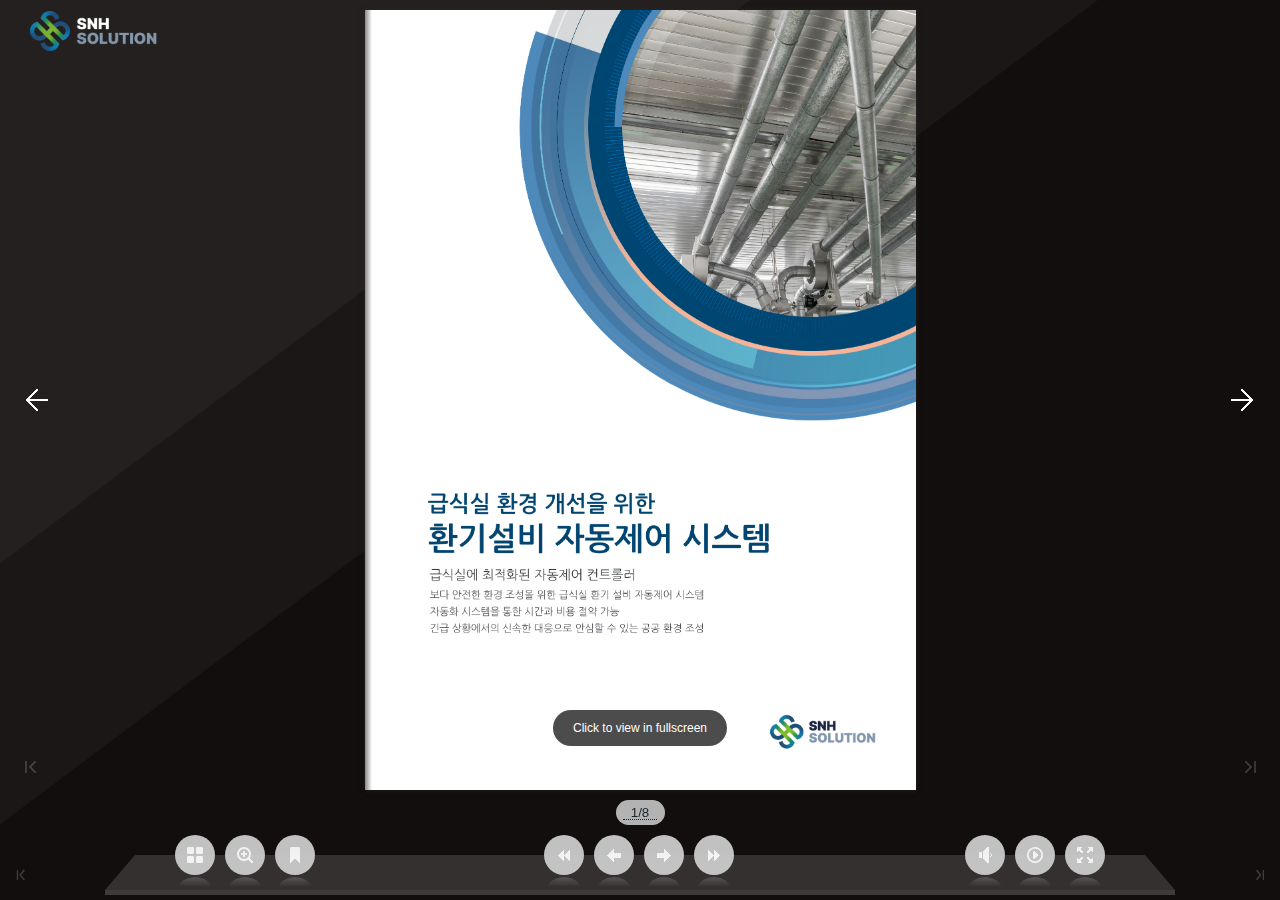
==== commit 2c6695e7: "Update index.html" ====
--- a/index.html
+++ b/index.html
@@ -2,7 +2,7 @@
 <html xmlns="http://www.w3.org/1999/xhtml">
 
 <head>
-	<title>SMART LASER EVACUATION DEVICE</title>
+	<title>환기설비 자동제어 시스템</title>
 	<meta http-equiv="X-UA-Compatible" content="IE=Edge">
 	<meta http-equiv="Content-Type" content="text/html; charset=utf-8" />
 	<meta name="viewport" content="width=device-width, initial-scale=1.0, minimum-scale=1.0, maximum-scale=1.0, user-scalable=no">
@@ -11,12 +11,12 @@
 	<meta name="keywords" content="" />
 	<meta name="og:image" content="files/shot.png" />
 	<meta property="og:image" content="files/shot.png" />
-	<meta property="og:title" content="SMART LASER EVACUATION DEVICE" />
+	<meta property="og:title" content="환기설비 자동제어 시스템" />
 	<meta property="og:description" content="" />
 	<meta name="Description" content="">
 	<link rel="image_src" href="files/shot.png" />
 	<meta name="Generator" content="FlipPDFPlusPro for win v4.23.13 at https://www.flipbuilder.com" />
-	<link href=style/app.css rel=preload as=style><link href=files/editor/files/config.js rel=preload as=script><link href=files/editor/files/textSvgConfig.js rel=preload as=script><link href=javascript/app.js rel=preload as=script><link href=javascript/chunk-vendors.js rel=preload as=script><link href=style/chunk-vendors.css rel=preload as=style>
+	<link href=style/app.css rel=preload as=style><link href=files/editor/files/config.js rel=preload as=script><link href=files/editor/files/textSvgConfig.js rel=preload as=script><link href=javascript/app.js rel=preload as=script><link href=javascript/chunk-vendors.js rel=preload as=script><link href=style/chunk-vendors.css rel=preload as=style>
                 <link rel="shortcut icon" href='files/extfile/htmlIcon.png' />
 	
 </head>
@@ -41,17 +41,17 @@
 	<link rel="stylesheet" href="style/phoneTemplate.css" />
 	
 	
-	<script src="files/editor/files/config.js"></script><script src="files/editor/files/textSvgConfig.js"></script><script src="javascript/app.js"></script><script src="javascript/chunk-vendors.js"></script><link rel="stylesheet" href="style/app.css" /><link rel="stylesheet" href="style/chunk-vendors.css" >
-                <script src="javascript/pdf.js"></script>
-                <script>
-                    try {
-                        if (pdfjsLib) {
-                            pdfjsLib.GlobalWorkerOptions.workerSrc = "javascript/pdf.worker.js";
-                        }
-                    } catch (error) {
-                    }
+	<script src="files/editor/files/config.js"></script><script src="files/editor/files/textSvgConfig.js"></script><script src="javascript/app.js"></script><script src="javascript/chunk-vendors.js"></script><link rel="stylesheet" href="style/app.css" /><link rel="stylesheet" href="style/chunk-vendors.css" >
+                <script src="javascript/pdf.js"></script>
+                <script>
+                    try {
+                        if (pdfjsLib) {
+                            pdfjsLib.GlobalWorkerOptions.workerSrc = "javascript/pdf.worker.js";
+                        }
+                    } catch (error) {
+                    }
                 </script>
 	
 </body>
 
-</html>+</html>
--- a/style/template.css
+++ b/style/template.css
@@ -0,0 +1,743 @@
+﻿p{padding:0;margin:0;}
+input{font-family:Calibri;}
+textarea{font-family:Calibri;}
+
+.form_title{font-size:18px;margin:0;}
+.close{right:20px;top:20px;position:absolute;cursor:pointer;}
+.rightToLeft .close{left:20px;}
+.drag{position:absolute;top:5px;left:0;right:0;margin:auto;pointer-events:none;}
+.close:hover{opacity:0.7;}
+.close:active{opacity:0.5;}
+.close:focus{opacity:0.5;}
+.form_title{font-size:18px;margin:0;}
+
+.form_title .favicon{
+  vertical-align: middle;
+  margin-right: 11px;
+  width: 20px;
+  height: 20px;
+}
+.form_title span{vertical-align: middle;}
+.rightToLeft .form_title .favicon{margin-right:0;margin-left:11px;}
+.phone_scroll_y{overflow-y:auto;overflow-x:hidden;-webkit-overflow-scrolling:touch;}
+
+.about_form{vertical-align:middle;line-height:20px;text-align:center;width:375px;height:315px;background:#000000;padding:20px;color:#ffffff;font-size:15px;font-family:Calibri;position:absolute;}
+.about_form .form_title{text-align:left;}
+.about_form .content_title{opacity:0.8;border:1px solid transparent;top:51px;cursor:pointer;width:105px;height:34px;position:absolute;line-height:34px;vertical-align:middle;text-align:center;}
+.about_form .contact_title{left:50%;}
+.about_form .description_title{right:50%;}
+.about_form .content_title:hover{opacity:1;}
+.about_form .focus{background:rgba(255,255,255,0.25);opacity:1;}
+.about_form .content{margin-top:73px;width:100%;}
+.about_form .content1{display:none;height:220px;overflow:auto;}
+.about_form .content2{height:220px;overflow:hidden;position: relative;}
+.about_form .description{text-align:left;}
+.about_form .item{width:100%;position:relative;min-height:18px;text-align:left; overflow: hidden;}
+.about_form .content1 .item{margin:15px 0;}
+.about_form .item .title{text-align:right;width:70px;display:inline-block;position:absolute;left:0;top:0;overflow:hidden;text-overflow:ellipsis;white-space:nowrap;}
+.about_form .content2 .item .content{margin:0;width:auto;}
+.about_form .content1 .item .content{margin:0 0 0 80px;width:auto;}
+.about_form a{text-decoration:underline;}
+.about_form .content2 .aboutLogo{display: inline-block; width: 100%; height: 105px;}
+.about_form.rightToLeft .form_title{text-align:right;}
+
+.about_form .swiper{width:98%;position:absolute;left:0;top:0;}
+.about_form .progress{width:15px;height:5px;position:absolute;bottom:0;right:0;cursor:pointer;}
+.about_form .progressBar{width:5px;height:5px;background:rgba(255,255,255,0.25);position:absolute;right:0;top:0;cursor:pointer;border-radius:2px;}
+
+.about_form.rightToLeft{text-align:right;}
+.about_form.rightToLeft .item{text-align:right;}
+.about_form.rightToLeft .item .title{position:absolute;left:auto;top:0;right:0;text-align:left;}
+.about_form.rightToLeft .content2 .item .content{margin:0;text-align:right;}
+.about_form.rightToLeft .content1 .item .content{margin:0 80px 0 0;text-align:right;}
+
+
+
+.color_panel{display:none;z-index:9999;width:202px;background-color:#ffffff;position:absolute;}
+.color_panel tr{position:relative;}
+.color_panel td{width:14px;height:14px;position:relative;}
+
+.colorSelection{width:25px;height:25px;cursor:pointer;border-width:2px;padding:0;}
+
+.bookmark_form{position:absolute;display:block;z-index:1000;left:-350px;top:157px;width:250px;height:425px;background:#000000;color:#ffffff;font-size:15px;padding:20px;font-family:Calibri;}
+.bookmark_form .inputForm{width:100%;margin-top:10px;height:30px;position:relative;}
+.bookmark_form .input_title{width:192px;height:30px;border:none;padding:0 10px;position:absolute;left:0;}
+.bookmark_form .colorSelection{width:28px;height:28px;border:1px solid #ffffff;position:absolute;right:0;}
+.bookmark_form .add_page{display:inline-block;vertical-align:middle;text-align:center;cursor:pointer;width:120px;height:30px;line-height:30px;margin-top:10px;background:rgba(255,255,255,0.25);}
+.bookmark_form .add_page.left{margin-right:10px;}
+.bookmark_form .list_title{cursor:default;font-size:15px;height:30px;width:100%;margin-top:10px;background:rgba(255,255,255,0.1);line-height:30px;vertical-align:middle;text-align:left;}
+.bookmark_form .list_title span{padding:0 10px;display:inline-block;}
+.bookmark_form .list_title .page{border-right:1px solid rgba(255,255,255,0.1);width:30px;}
+.bookmark_form .list_title .description{width:108px;border-right:1px solid rgba(255,255,255,0.1);}
+.bookmark_form .list_title .edit{}
+
+.bookmark_form .stage{overflow:hidden;width:100%;position:relative;}
+.bookmark_form .swiper{width:100%;left:0;top:0;}
+
+.bookmark_form .progress{width:15px;height:5px;position:absolute;bottom:0;right:0;cursor:pointer;}
+.bookmark_form .progressBar{width:5px;height:5px;background:rgba(255,255,255,0.25);position:absolute;right:0;top:0;cursor:pointer;border-radius:2px;}
+
+.bookmark_form .removeAll{width:100%;height:30px;line-height:30px;background:rgba(255,255,255,0.25);margin-top:5px;cursor:pointer;vertical-align:middle;text-align:center;display:none;}
+
+.bookmark_form .item{width:100%;height:30px;line-height:30px;vertical-align:middle;text-align:left;position:relative;margin-top:5px;}
+.bookmark_form .item span{padding:0 10px;display:inline-block;}
+.bookmark_form .item input{display:inline-block;}
+.bookmark_form .item .page{width:30px;}
+.bookmark_form .item .title{width:82px;height:20px;border:none;padding:0 10px;background:transparent;}
+.bookmark_form .item .colorSelection{margin:0;width:20px;height:18px;position:absolute;left:130px;top:6px;display:none;}
+.bookmark_form .item img{position:absolute;cursor:pointer;}
+.bookmark_form .item .save{left:160px;top:7px;display:none;}
+.bookmark_form .item .cancel{left:190px;top:7px;display:none;}
+.bookmark_form .item .edit{left:190px;top:7px;}
+.bookmark_form .item .delete{left:214px;top:7px;}
+
+.bookmark_form.rightToLeft{text-align:right;}
+.bookmark_form.rightToLeft .input_title{left:auto;right:0;direction:rtl;}
+.bookmark_form.rightToLeft .colorSelection{right:auto;left:0;}
+.bookmark_form.rightToLeft .add_page.left{margin-left:10px;margin-right:0;}
+.bookmark_form.rightToLeft .list_title{text-align:right;}
+.bookmark_form.rightToLeft .list_title .page{border-left:1px solid rgba(255,255,255,0.1);border-right:none;width:30px;}
+.bookmark_form.rightToLeft .list_title .description{border-left:1px solid rgba(255,255,255,0.1);border-right:none;}
+.bookmark_form.rightToLeft .list_title .edit{}
+.bookmark_form.rightToLeft .progress{left:0;right:auto;}
+.bookmark_form.rightToLeft .progressBar{left:0;right:auto;}
+
+.bookmark_form.rightToLeft .item{text-align:right;}
+.bookmark_form.rightToLeft .item .title{direction:rtl;}
+.bookmark_form.rightToLeft .item .colorSelection{right:130px;left:auto;}
+.bookmark_form.rightToLeft .item .save{right:160px;left:auto;}
+.bookmark_form.rightToLeft .item .cancel{right:190px;left:auto;}
+.bookmark_form.rightToLeft .item .edit{right:190px;left:auto;}
+.bookmark_form.rightToLeft .item .delete{right:214px;left:auto;}
+
+
+
+.download_form{text-align:left;vertical-align:middle;line-height:20px;position:absolute;left:0;top:0;z-index:1000;background:#000000;width:375px;padding:20px;color:#ffffff;font-size:15px;font-family:Calibri;position:absolute;}
+.download_form .content{padding:20px 20px 0 20px;margin-left:-20px;position:relative;width:100%;height:198px;}
+.download_form .content1{
+  width: 212px;
+  height: 196px;
+  border-right: 1px solid rgba(252, 251, 249, 0.5);
+  position: absolute;
+  top:20px;
+  left:20px;
+}
+.download_form .content2{
+  /* border: 1px solid rgba(252, 251, 249, 0.5); */
+  display: inline-block;
+  position: absolute;
+  width: 150px;
+  height: 196px;
+  right: 20px;
+  top: 20px;
+}
+.download_form .downloadButton{cursor:pointer;width:181px;height:30px;margin:10px 10px 0 10px;background:rgba(255,255,255,0.25);line-height:30px;vertical-align: middle;text-align:center;}
+.download_form .item{cursor:pointer;line-height:30px;vertical-align: middle;position:relative;}
+.download_form .item span{margin-left:6px;vertical-align: middle;}
+.download_form .item img{vertical-align: middle;margin:4px;margin-left:10px;}
+.download_form .downloadAttachments input{padding:0 5px;width:102px;height:30px;border:none;margin-left:10px;font-size:12px;}
+.download_form .content1 select{margin:10px;margin-top:5px;width:181px;color:#989898;height:30px;border:none;border-radius:0;outline:none;}
+/* .download_form .downloadAll{margin-top:30px;} */
+
+.download_form.rightToLeft{text-align:right;}
+.download_form.rightToLeft .item{padding:0;}
+.download_form.rightToLeft .item img{left:auto;right:4px;}
+.download_form.rightToLeft .item span{margin:0 10px 0 0;}
+.download_form.rightToLeft .downloadAttachments input{margin:0 10px 0 0;}
+/* .download_form .downloadButton{margin:20px 0 0 0;width:auto;} */
+
+
+.help_form{text-align:left;vertical-align:middle;line-height:20px;position:absolute;left:0;top:0;z-index:1000;width:310px;background:#000000;padding:20px;color:#ffffff;font-size:15px;font-family:Calibri;}
+.help_form{text-align:center;}
+.help_form .logo{text-align:center;margin:10px;max-width:310px;max-height:200px;}
+.help_form .title{margin:10px;}
+.help_form .form_title{text-align:left;}
+
+.help_form.rightToLeft .form_title{text-align:right;}
+
+.phone_scroll_y{overflow-y:auto;overflow-x:hidden;-webkit-overflow-scrolling:touch;}
+
+
+.print_form{text-align:left;vertical-align:middle;line-height:20px;position:absolute;left:0;top:0;z-index:1000;width:360px;height:240px;background:#000000;color:#ffffff;font-size:12px;font-family:Calibri;padding:10px 20px 20px; }
+.print_form .form_title{font-size:15px;line-height:36px; margin:0;}
+
+.print_form .close{top:17px;position:absolute;cursor:pointer;right:16px;}
+
+.print_form .pictureList_win10{position:absolute;left:auto;right:0;width: 150px;height: 200px;border: 1px solid #ccc;text-align: center;vertical-align: middle;}
+.print_form .pictureList_win10:after {content: "";display: inline-block;height: 100%;vertical-align: middle;}
+.print_form .pictureList_win10 .thumbnail{ width: 100%; position: relative; display: inline-block; left: 0; top: 0; text-align: center; vertical-align: middle;}
+.print_form .pictureList_win10 .thumbnail .page {width: 100%;height: 20px;line-height: 20px;}
+.print_form .pictureList_win10 .btn {position: absolute; top: 0; bottom: 0; width: 22px; height: 22px; cursor: pointer; margin: auto; z-index: 3;}
+.print_form .pictureList_win10 .rightBtn {right: 0;}
+.print_form .pictureList_win10 .leftBtn {left: 0;}
+.print_form .pictureList_win10 .thumbnail img {vertical-align: middle;width: 100%;}
+.print_form.rightToLeft .pictureList_win10{right:auto;;left:0;}
+.print_form .close:hover{background: rgba(200,200,200,0.5);opacity: 1;  }
+.print_form .content{position:relative;width:100%; height: 200px;}
+
+.print_form .printDiv{width:180px;padding:10px;position: absolute;left:0;right:auto;height:180px;border: 1px solid #ccc;}
+.print_form .printButton{cursor:pointer;width:170px;height:26px;background:rgba(255,255,255,0.5);line-height:26px;vertical-align: middle;text-align:center;position:absolute;bottom: 10px;left: 15px;}
+.print_form .item{cursor:pointer;margin:10px 0;line-height:26px;vertical-align: middle;position:relative;padding:0 0 0 20px;}
+.print_form .item span{margin-left:10px;}
+.print_form .item img{vertical-align: middle;position:absolute;left:4px;top:6px;}
+.print_form .printRange input{padding:0 5px;width:100px;height:26px;border:none;margin-left:10px;font-size:12px;opacity: 0.7; position: absolute; top: 33px; left: 20px;}
+.print_form .printDivTitle{ position: absolute;top: -10px; background: #000;  padding: 0 7px;  text-align: center; left: 15px;}
+.print_form .contentTitle{ position: absolute;top: -10px; background: #000;  padding: 0 7px;  text-align: center; left: 15px;}
+.print_form.rightToLeft{text-align:right;}
+.print_form.rightToLeft .close{left:16px;}
+.print_form.rightToLeft .form_title{text-align: right;}
+.print_form.rightToLeft .item{padding:0;}
+.print_form.rightToLeft .item img{left:auto;top:7px;right:4px;vertical-align: middle;position: absolute;}
+.print_form.rightToLeft .item span{margin:0 30px 0 0;}
+.print_form.rightToLeft .printRange input{margin:0 10px 0 0;right:15px;left:auto;}
+.print_form.rightToLeft .printButton{right:15px;}
+.print_form.rightToLeft .pictureList_form{right:auto;left:0;}
+.print_form.rightToLeft .printDiv{left:auto;right:0;}
+
+.print_form.phone .printRange input{position:static;}
+.print_form.phone .printButton{position:static;}
+
+
+.search_form{position:absolute;z-index:1000;left:-300px;top:0;width:260px;height:548px;background:#000000;padding:10px 10px 0 10px;color:#ffffff;font-size:15px;font-family:Calibri;position:absolute;}
+.search_form .input_search{width:200px;height:36px;line-height:36px;border:none;padding:0px 30px 0 30px;margin-top:10px;}
+.search_form .searchButton{position:absolute;cursor:pointer;z-index:10;top:37px; left: 15px;max-width:22px;max-height:22px;transform: translate(0, -50%);}
+.search_form .result{margin-left: 10px;}
+
+.search_form .stageContainer{padding-top:10px;margin-top:3px;}
+.search_form .stage{overflow:hidden;width:260px;height:460px;position:relative;margin:10px 0 0 0;}
+.search_form .swiper{width:100%;position:absolute;left:0;top:0;}
+.search_form .close{right: 15px;top:26px;position: absolute;cursor: pointer;}
+.search_form .close:hover{background: rgba(200,200,200,0.5);}
+.search_form .progress{width:15px;height:5px;position:absolute;bottom:0;right:4px;cursor:pointer;}
+.search_form .progressBar{width:5px;height:5px;background:#ffffff;position:absolute;right:4px;top:0;cursor:pointer;border-radius:2px;}
+
+.search_form .item{padding:10px 12px;cursor:pointer;position: relative;}
+.search_form .item .page{position: absolute;top:13px;}
+.search_form .item .description{font-size:15px;margin-top:3px;opacity:0.6;margin-left: 60px;}
+.search_form .item:hover{background:rgba(255,255,255,0.25);}
+.search_form .form_title{display: none;}
+.search_form.rightToLeft{text-align:right;}
+.search_form.rightToLeft  .result{margin-right: 10px;}
+.search_form.rightToLeft .close{left:15px;right:auto;}
+.search_form.rightToLeft .input_search{direction:rtl;padding:0 30px 0 30px;}
+.search_form.rightToLeft .searchButton{right:15px;left:auto;}
+.search_form.rightToLeft .progress{left:-2px;right:auto;}
+
+.search_form.phone .form_title{display: block;}
+.search_form.phone .searchButton{left: auto;}
+
+
+.settingpc_form{vertical-align:middle;line-height:20px;text-align:center;width:310px;height:140px;color:#ffffff;font-size:15px;font-family:Calibri;position:absolute;}
+.settingpc_form{
+	left:0;
+	right:0;
+	top:0;
+	bottom:0;
+	margin:auto;
+	text-align:center;
+}
+.settingpc_form .item{
+	width:140px;
+	height:140px;
+	margin:0 7px;
+	background:black;
+	display:inline-block;
+	float:left;
+	position:relative;
+	cursor:pointer;
+}
+.settingpc_form .item img{
+	width:60px;
+	height:60px;
+	margin-top:20px;
+}
+.settingpc_form .item .title{
+	width:100%;
+	text-align:center;
+}
+.setting_form.phone{right:auto;}
+
+
+.share_form{text-align:left;vertical-align:middle;line-height:20px;z-index:1000;padding:20px;left:0;top:0;width:375px;background:#000000;color:#ffffff;font-size:12px;font-family:Calibri;position:absolute;}
+
+.share_form .share_content{position:relative;height: 200px;width:100%;margin-top:20px;}
+
+.share_form .swiperContainer{font-size:14px;width: 210px;height:150px;position: absolute;right: 2.5px;padding-left: 20px;overflow: hidden;}
+.share_form .shareStage{width: 210px;height:120px;position: absolute;top:30px;overflow: hidden;right:0;}
+.share_form .progress{width:15px;height:5px;position:absolute;bottom:0;right:0;cursor:pointer;}
+.share_form .progressBar{width:5px;height:5px;background:rgba(255,255,255,0.25);position:absolute;right:0;top:0;cursor:pointer;border-radius:2px;}
+.share_form .shareSwiper{width:210px;position:absolute;right:0;top:0;}
+
+.share_form .codeBox{position:absolute;width:110px;height:150px;text-align: center;left:12.5px;}
+.share_form .shareCode{position:absolute;width:100px;height:100px;border:5px solid #fff;}
+.share_form .miniProgramCode{position:absolute;width:124px;height:124px;top:-7px;left:-7px;}
+.share_form .codeButton{position:absolute;width:110px;bottom:0;height:26px;line-height: 26px;}
+.share_form .codeButton>span{opacity:0.5;white-space: nowrap;overflow: hidden;text-overflow: ellipsis;background:rgba(255,255,255,0.25);cursor:pointer;display: inline-block;width: 50%;height:26px;line-height: 26px;}
+.share_form .codeButton>span.active{opacity: 1;}
+.share_form .share_title{position: absolute;width:210px;left:20px;top: -3px;}
+.share_form .link_Box{position:absolute;width:100%;height:30px;bottom:0;}
+.share_form .link_input{width:278px;height:28px;line-height:28px;padding:0 10px;border:1px solid #e3e3e3;}
+.share_form .copy{background:rgba(255,255,255,0.25);width:75px;height:30px;top:0;right:0;cursor:pointer;position:absolute;line-height:30px;vertical-align:middle;text-align:center;}
+.share_form .sharePanel img{height:42px;margin:0 10px 5px 0;border:none;}
+
+.share_form.rightToLeft .swiperContainer{right:auto;left:2.5px;padding:0 20px 0 0;}
+.share_form.rightToLeft .shareStage{right:auto;left:0;}
+.share_form.rightToLeft .codeBox{right:12.5px;left:auto;}
+.share_form.rightToLeft .share_title{left:auto;right:20px;}
+.share_form.rightToLeft .link_input{border-radius:0;}
+.share_form.rightToLeft .copy{}
+.share_form.rightToLeft .sharePanel img{margin:0 0 5px 10px;}
+.share_form.rightToLeft .progress{right:auto;left:0;}
+.share_form.rightToLeft .progressBar{right:auto;left:0;}
+
+.share_form p{line-height:20px;}
+
+.share_form .shareCurrentPageBox{position: absolute;left: 0;bottom: 35px;}
+.share_form .shareCurrentPage{position:absolute;margin:3px 0;left:0; width:14px; height: 14px;}
+.share_form .shareCurrentPageTitle{display: inline-block; margin: 0 25px;}
+
+.share_form.rightToLeft .shareCurrentPageBox{left:auto;right: 0;}
+.share_form.rightToLeft .shareCurrentPage{position:absolute;left:auto;right:0;}
+
+.share_form.rightToLeft{text-align:right;}
+.share_form.rightToLeft .copy{left:0;right:auto;}
+
+
+.tableofcontent_form{position:absolute;z-index:1000;left:-300px;top:150px;width:250px;height:548px;background:#000000;padding:20px;color:#ffffff;font-size:15px;font-family:Calibri;}
+.tableofcontent_form .stage{overflow:hidden;width:272px;height:515px;position:relative;margin:12px 0 0 -12px;}
+.tableofcontent_form .swiper{width:100%;position:absolute;left:0;top:0;}
+.tableofcontent_form .progress{width:15px;height:5px;position:absolute;bottom:0;right:0;cursor:pointer;}
+.tableofcontent_form .progressBar{width:5px;height:5px;background:rgba(255,255,255,0.25);position:absolute;right:0;top:0;cursor:pointer;border-radius:2px;}
+
+.tableofcontent_form .item{padding:10px 12px;font-size:15px;cursor:pointer;position:relative}
+.tableofcontent_form .item .arrow{padding:10px;position:absolute;top:7px;}
+.tableofcontent_form .item .description{padding:3px 0;display:inline-block;}
+.tableofcontent_form .item:hover{background:rgba(255,255,255,0.1);}
+.tableofcontent_form.rightToLeft .close{left: 10px; right:auto;}
+.tableofcontent_form.rightToLeft{text-align:right;}
+.tableofcontent_form.rightToLeft .progress{left:0;right:auto;}
+.tableofcontent_form.rightToLeft .progressBar{left:0;right:auto;}
+
+.tableofcontent_form.phone{background:transparent;width:100%;height:100%;padding:0;left:0;top:0;margin:0;}
+.tableofcontent_form.phone .stage{margin:0;width:100%;height:100%;}
+.tableofcontent_form .searchButton{position:absolute;top:52px;right:20px;cursor:pointer;z-index:10;}
+
+
+.thumbBar {
+	top: -75px;
+	left: 0px;
+	right: 0px;
+	position: absolute;
+	height: 120px;
+	z-index: 100;
+	/*background-color: #000000;*/
+}
+
+.thumbBG {
+	position: absolute;
+	bottom: 0px;
+	left: 0px;
+	right: 0px;
+	height: 105px;
+	overflow: hidden;
+	/*background-color: #ff0000;*/
+	opacity: 0.9;
+}
+
+.thumbBox {
+	position: absolute;
+	bottom: 0px;
+	left: 0px;
+	right: 0px;
+	height: 95px;
+	/*background-color: #ffff00;*/
+}
+
+.thumbItem{
+	position: absolute;
+	top: 0px;
+	left: 0px;
+	width: 60px;
+	height: 82px;
+	border-width: 1px;
+	border-style:inset;
+	border-color: #aaaaaa;
+}
+	
+  .fbTopBar{
+  	overflow : hidden;
+  	position : absolute;
+  	left : 10px;
+  	top : 10px;
+  	height : 42px;
+  }
+  
+	.fbToolBar{
+    /*overflow: hidden;*/
+    position: absolute;
+
+ 	bottom: 5px;
+  	left: 80px;
+ 	right: 0px;
+  	height: 50px;
+  	opacity: 0.95;
+	z-index: 102;
+	}
+	
+	.fbBoardBar{
+		/*overflow: hidden;*/
+		position: absolute;
+		z-index : 98;
+		bottom:10px;
+		border-left: 30px solid transparent;
+		border-right: 30px solid transparent;
+		left:80px;
+		height:0px;
+	}
+
+	.inputInnerShadow{
+		border-radius : 18px;
+		border-right-width : 0px;
+		border-bottom-width : 0px;
+		border-left : 0px;
+		border-top : 0px;
+		font-family:Arial;
+		text-align:center;
+		vertical-align:middle;
+	}
+
+	.pageNumber{
+		position : absolute;
+		border-radius: 18px;
+	}
+	.pageNumber .editNumBevel{
+		position: absolute;
+		top: 19px;
+		border-bottom: 1px dotted #eee;
+	}
+	.pageNumber input{
+		padding:5px 0;
+	}
+	
+.logoBar{
+	position: absolute;
+	left: 0px;
+	top:0px;
+	width:0px;
+	height:100%;
+	z-index: 10;
+}
+
+.buttonBar{
+	position: absolute;
+	left: 10px;
+	right: auto;
+	height: 100%;
+	z-index: 2;
+}
+.buttonBarRight {
+	position: absolute;
+	width: 100%;
+	height:100%;
+	left: auto;
+	right: 20px;
+	z-index: 3;
+}
+.pageBar{
+	position: absolute;
+	right: auto;
+	z-index: 3;
+	height: 100%;
+}
+
+.shareButtonBar{
+	position: absolute;
+	left: auto;
+	right: 20px;
+	z-index: 1;
+	width : 30px;
+	height: 100%;
+}
+
+.buttonBar{
+	position: absolute;
+	width:100%;
+	left: 20px;
+	right: auto;
+	z-index: 3;
+}
+
+.button canvas {
+	margin-left: 0px;
+	margin-top: 6px;
+}
+
+.button span{
+	font-family : "Tahoma","sans-serif","Arial";
+	font-size : 12px;
+}
+
+.buttonBar .button {
+	position : absolute;
+	width : 40px;
+	height : 40px;
+	border-radius: 50%;
+}
+.buttonBarRight .button {
+	position : absolute;
+	width : 40px;
+	height : 40px;
+	border-radius: 50%;
+}
+
+.buttonBarRight .button img {
+	margin-left : 9px;
+	margin-top : 9px;
+	width: 22px;
+	height: 22px;
+}
+.buttonBar .button img {
+	margin-left : 9px;
+	margin-top : 9px;
+	width: 22px;
+	height: 22px;
+}
+.buttonBarRight .button span {
+	display: none;
+}
+
+.buttonBar .button span{
+	display:none;
+}
+
+.pageBar .button {
+	position : absolute;
+	width : 40px;
+	height : 40px;
+	border-radius: 50%;
+}
+
+.pageBar .button img {
+	margin-left : 9px;
+	margin-top : 9px;
+	width: 22px;
+	height: 22px;
+	transform: scale(1);
+}
+
+.pageBar .button span{
+	display:none;
+}
+
+.fbToolBar .button.focus{
+	width:44px;
+	height:44px;
+	bottom:14px;
+	transform: translate(-2px,-2px);
+	-ms-transform: translate(-2px,-2px);
+	-moz-transform: translate(-2px,-2px);
+	-webkit-transform: translate(-2px,-2px);
+	-o-transform: translate(-2px,-2px);
+}
+.fbToolBar .button.focus img{
+	margin-left : 11px;
+	margin-top : 11px;
+}
+.fbToolBar .focus canvas{
+	margin-left: 2px;
+	margin-top: 8px;
+}
+
+.buttonBarRight .button.focus{
+	width:44px;height:44px;
+	bottom:14px;
+	transform: translate(2px,-2px);
+	-ms-transform: translate(2px,-2px);
+	-moz-transform: translate(2px,-2px);
+	-webkit-transform: translate(2px,-2px);
+	-o-transform: translate(2px,-2px);
+}
+.buttonBarRight .button.focus img{
+	width:22px;
+	height: 22px;
+	margin-left : 11px;
+	margin-top : 11px;
+}
+.buttonBarRight .btnMore.focus{
+	bottom:14px;
+	transform: translate(2px,-2px);
+	-ms-transform: translate(2px,-2px);
+	-moz-transform: translate(2px,-2px);
+	-webkit-transform: translate(2px,-2px);
+	-o-transform: translate(2px,-2px);
+}
+
+.shareButtonBar .button {
+	position : absolute;
+	width : 40px;
+	height : 40px;
+
+}
+
+.shareButtonBar .button img {
+	width:22px;
+	height: 22px;
+	margin-left : 5px;
+	margin-top : 5px;
+
+}
+
+.shareButtonBar .button span{
+	display:none;
+}
+
+.extendedBar{
+	overflow : hidden;
+	border-top-right-radius: 20px;
+	border-top-left-radius: 20px;
+	position : absolute;
+	z-index: 101;
+}
+
+.extendedBar .button{
+	position : absolute;
+	border-radius: 50%;
+
+	width: 22px;
+	height: 22px;
+}
+
+.extendedBar .button img {
+	width: 22px;
+	height: 22px;
+
+}
+
+.extendedBar .button span{
+	display:none;
+	position:absolute;
+	color : white;
+	margin-left:12px;
+	margin-top : 8px;
+}
+
+.extendedBar .button canvas {
+	display : none;
+}
+
+.extendedBar.rtl .button img {
+	width:22px;
+	height: 22px;
+	float : right;
+	margin-right : 9px;
+	margin-top : 9px;
+}
+
+.extendedBar.rtl .button span{
+	position:absolute;
+	color : white;
+	right : 0px;
+	margin-right:32px;
+	margin-top : 8px;
+}
+.extendedBar.phone .button{border-radius: 0;}
+
+
+.thumbnail_win10{background:rgba(0,0,0,0.7);text-align:left;vertical-align:middle;position:absolute;z-index:1000;left:0;top:0;bottom:0;right:0;padding:10px 0;background:#000000;color:#ffffff;font-size:12px;font-family:Calibri;
+    filter:progid:DXImageTransform.Microsoft.gradient(startColorstr=#7f000000,endColorstr=#7f000000); }
+.thumbnail_win10 .close{right:20px;top:20px;position:absolute;cursor:pointer;width:24px;height:24px;background-color:#000000;background-repeat:no-repeat;background-position:center center;}
+@media screen and (min-width: 500px) {
+    .thumbnail_win10 .close{right:20px;top:20px;position:absolute;cursor:pointer;width:24px;height:24px;background-color:#000000;background-repeat:no-repeat;background-position:center center;}
+}
+@media screen and (max-width: 500px) {
+    .thumbnail_win10 .close{right:0px;top:0px;position:absolute;cursor:pointer;width:24px;height:24px;background-color:#000000;background-repeat:no-repeat;background-position:center center;}
+}
+.thumbnail_win10 .stage{overflow:hidden;height:70%;margin:20px;position:absolute;top:10%;}
+.thumbnail_win10 .swiper{position:absolute;top:7px;height:390px;}
+
+.thumbnail_win10 p{display:none;height:20px;line-height:20px;bottom:-20px;vertical-align:middle;position:absolute;width:100%;text-align:center;font-size: 12px;
+    font-weight: bold;}
+.thumbnail_win10 .item_focus{display:inline-block;height:125px;margin-right:10px;cursor:pointer;position:absolute;}
+
+.thumbnail_win10 .item_focus.focus .title{display:block;bottom:0;}
+
+.thumbnail_win10 .item_focus.focus .first_title{display:block;width:50%;margin-left:50%;bottom:0;}
+.thumbnail_win10 .item_focus.focus .last_title{display:block;width:50%;margin-right:50%;bottom:0;}
+.thumbnail_win10.rightToLeft .item_focus.focus .first_title{display:block;width:50%;margin-left:0;margin-right:50%;bottom:0;}
+.thumbnail_win10.rightToLeft .item_focus.focus .last_title{display:block;width:50%;margin-right:0;margin-left:50%;bottom:0;}
+
+.thumbnail_win10 .item{height:105px;position:absolute;}
+.thumbnail_win10 .item_focus .item .title{display:block;bottom:-20px;}
+.thumbnail_win10 .item_focus.focus .item .title{display:none;bottom:-20px;}
+.thumbnail_win10 .item img{height:105px;width:120px;box-sizing:border-box;pointer-events:none;}
+.thumbnail_win10 .item .noThumbBg{height:105px;width:120px;box-sizing:border-box;pointer-events:none;}
+
+.thumbnail_win10 .item_focus.last_item.focus:hover .item img{border:2px solid #016BAF;border-width:2px 2px 2px 2px;}
+.thumbnail_win10 .item_focus.first_item.focus:hover .item img{border:2px solid #016BAF;border-width:2px 2px 2px 2px;}
+
+.thumbnail_win10 .item_focus.focus:hover .left img{border:2px solid rgb(0, 128, 255);overflow:hidden; border-width:2px 0 2px 2px;}
+.thumbnail_win10 .item_focus.focus:hover .right img{border:2px solid rgb(0, 128, 255);overflow:hidden; border-width:2px 2px 2px 0;}
+.thumbnail_win10 .item_focus .item.focus:hover img{border:2px solid rgb(0, 128, 255);overflow:hidden;}
+
+.thumbnail_win10  .item_focus.highlight .focus.highlight  img{border:2px solid rgb(255, 128, 64);overflow:hidden;border-width:2px 2px 2px 2px;}
+.thumbnail_win10  .item_focus.highlight .item.left img{border:2px solid rgb(255, 128, 64);overflow:hidden;border-width:2px 0 2px 2px;}
+.thumbnail_win10  .item_focus.highlight .item.right img{border:2px solid rgb(255, 128, 64);overflow:hidden; border-width:2px 2px 2px 0;}
+
+.thumbnail_win10 .item_focus.highlight.last_item.focus .item img{border:2px solid rgb(255, 128, 64);overflow:hidden;border-width:2px 2px 2px 2px;}
+.thumbnail_win10 .item_focus.highlight.first_item.focus .item img{border:2px solid rgb(255, 128, 64);overflow:hidden;border-width:2px 2px 2px 2px;}
+
+.thumbnail_win10 .item_focus.last_item.focus:hover .item .noThumbBg{border:2px solid #016BAF;border-width:2px 2px 2px 2px;}
+.thumbnail_win10 .item_focus.first_item.focus:hover .item .noThumbBg{border:2px solid #016BAF;border-width:2px 2px 2px 2px;}
+
+.thumbnail_win10 .item_focus.focus:hover .left .noThumbBg{border:2px solid rgb(0, 128, 255);overflow:hidden; border-width:2px 0 2px 2px;}
+.thumbnail_win10 .item_focus.focus:hover .right .noThumbBg{border:2px solid rgb(0, 128, 255);overflow:hidden; border-width:2px 2px 2px 0;}
+.thumbnail_win10 .item_focus .item.focus:hover .noThumbBg{border:2px solid rgb(0, 128, 255);overflow:hidden;}
+
+.thumbnail_win10  .item_focus.highlight .focus.highlight .noThumbBg{border:2px solid rgb(255, 128, 64);overflow:hidden;border-width:2px 2px 2px 2px;}
+.thumbnail_win10  .item_focus.highlight .item.left .noThumbBg{border:2px solid rgb(255, 128, 64);overflow:hidden;border-width:2px 0 2px 2px;}
+.thumbnail_win10  .item_focus.highlight .item.right .noThumbBg{border:2px solid rgb(255, 128, 64);overflow:hidden; border-width:2px 2px 2px 0;}
+
+.thumbnail_win10 .item_focus.highlight.last_item.focus .item .noThumbBg{border:2px solid rgb(255, 128, 64);overflow:hidden;border-width:2px 2px 2px 2px;}
+.thumbnail_win10 .item_focus.highlight.first_item.focus .item .noThumbBg{border:2px solid rgb(255, 128, 64);overflow:hidden;border-width:2px 2px 2px 2px;}
+
+
+.videogallery_form{text-align:left;vertical-align:middle;line-height:20px;position:absolute;z-index:1000;color:#ffffff;margin:auto;width:700px;background:#000000;padding:10px 20px 20px 20px;font-size:15px;font-family:Calibri;position:absolute;overflow:hidden;}
+.videogallery_form .form_title{font-size:18px;line-height:20px;}
+.videogallery_form .title{font-size:18px;line-height:20px;}
+.videogallery_form .close {right: 20px;top: 12px;position: absolute;cursor: pointer;}
+.videogallery_form.rightToLeft .close {left: 20px;right:auto;}
+.videogallery_form .video{width:335px;height:223px;background:rgba(255,255,255,0.25);margin-top:15px;}
+.videogallery_form .video_list{width:340px;height:223px;position:absolute;right:15px;top:50px;}
+.videogallery_form .info{margin-top:15px;}
+.videogallery_form .info .description{width:100%;}
+.videogallery_form .description{opacity:0.6;}
+.videogallery_form .close:hover{background: rgba(200,200,200,0.5);}
+.videogallery_form .stage{overflow:hidden;width:100%;height:201px;position:relative;}
+.videogallery_form .swiper{width:100%;position:absolute;left:0;top:0;}
+
+.videogallery_form .progress{width:15px;height:5px;position:absolute;bottom:0;right:-5px;cursor:pointer;}
+.videogallery_form .progressBar{width:5px;height:5px;background:rgba(255,255,255,0.25);position:absolute;right:5px;top:0;cursor:pointer;border-radius:2px;}
+
+.videogallery_form .item{cursor:pointer;width:274px;padding-left:61px;min-height:42px;margin-top:5px;position:relative;}
+.videogallery_form .item .title{overflow:hidden;text-overflow:ellipsis;white-space:nowrap;}
+.videogallery_form .item .thumbnail{background-color:rgba(255,255,255,0.25);width:56px;height:42px;position:absolute;top:2px;;left:0;background-position:center center;background-size:contain;background-repeat:no-repeat;}
+.videogallery_form .item:hover {text-decoration:underline;}
+
+.videogallery_form.rightToLeft{text-align:right;}
+.videogallery_form.rightToLeft .close{left: 20px;right:auto;}
+.videogallery_form.rightToLeft .video_list{left:20px;right:auto;}
+.videogallery_form.rightToLeft .item{padding-right:61px;padding-left:0;margin-left:5px;}
+.videogallery_form.rightToLeft .item .thumbnail{left:auto;right:0;}
+.videogallery_form.rightToLeft .progress{left:-5px;right:auto;}
+
+.appear_win10{position:absolute;opacity:0;z-index:1001;left:0;top:0;width:100%;height:100%;background:rgba(0,0,0,0.5);text-align:center;vertical-align:middle;}
+.appear_win10 .main_dom{position:relative;display:inline-block;left:0;top:0;}
+.appear_win10:after{content:""; display:inline-block; height:100%;vertical-align:middle;}
+
+.button_hover:hover{opacity:0.7;filter:alpha(opacity=40);}
+.button_hover:active{opacity:0.2;filter:alpha(opacity=20);}
+
+.disable{opacity:0.2;filter:alpha(opacity=20);}
+.usable{opacity:1;filter:alpha(opacity=100);}
+
+
--- a/style/scrollbar.css
+++ b/style/scrollbar.css
@@ -0,0 +1,10 @@
+/*scrollbar*/
+::-webkit-scrollbar {
+  height: 0;
+  width: 0;
+}
+
+::-webkit-scrollbar-button {
+  height: 0;
+  width: 0;
+}--- a/style/style.css
+++ b/style/style.css
@@ -0,0 +1,7558 @@
+﻿/* CSS Document */
+/* version 2020101601 */
+* {
+  -webkit-box-sizing: content-box;
+  -moz-box-sizing: content-box;
+  box-sizing: content-box;
+}
+*:before, *:after {
+  -webkit-box-sizing: content-box;
+  -moz-box-sizing: content-box;
+  box-sizing: content-box;
+}
+select{
+  -webkit-box-sizing: border-box;
+  -moz-box-sizing: border-box;
+  box-sizing: border-box;
+}
+
+html {
+  scroll-behavior: smooth;
+}
+
+html{width:100%;height:100%;left:0;top:0;margin:0;padding:0;position:fixed;}
+body{position:fixed;overflow:hidden!important;width:100%;height:100%;margin:0;padding:0!important;-ms-transform:translate(0);border:0;left:0;top:0;-webkit-user-select:none;-moz-user-select:none;-ms-user-select:none;user-select:none;}
+.tmpContainer{position:fixed;width:100%;height:100%;bottom: 0;top:0;left:0;display:block;z-index:-1;}
+.bookContainer{position:absolute;width:100%;height:100%;z-index:2;top:0;left:0;display:block;overflow:hidden;}
+/*//book object*/
+img{-webkit-user-drag:none;}
+p{margin:0;padding:0;}
+input{outline:none;}
+textarea{outline:none;}
+ul,ol,li{list-style-type: none;margin:0;padding: 0px;}
+h1, h1, h2, h3, h4, h5, h6{font-weight:normal;}
+i,u{font-style:normal;text-decoration:none;}
+.book{
+	position : absolute;
+	z-index : 2;
+	cursor : default;
+}
+
+.mask {
+	 cursor : default;
+     position : absolute;
+     right:50%;
+     left:auto;
+     transform-origin : 100% 50%;
+     -webkit-transform-origin : 100% 50%;
+	 -moz-transform-origin : 100% 50%;
+	 -ms-transform-origin : 100% 50%;
+     overflow:hidden;
+
+     -webkit-backface-visibility : visible;
+     -moz-backface-visibility : visible;
+     -ms-backface-visibility : visible;
+     backface-visibility : visible;
+
+     /* -webkit-transform : translate3d(0,0,0) rotate(0);
+	-moz-transform : translate3d(0,0,0) rotate(0);
+	-ms-transform : translate3d(0,0,0) rotate(0);
+	-o-transform : translate3d(0,0,0) rotate(0);
+	transform : translate3d(0,0,0) rotate(0); */
+}
+.single-book-mask {
+	 cursor : default;
+     position : absolute;
+     right:100%;
+     left:auto;
+     transform-origin : 100% 50%;
+     -webkit-transform-origin : 100% 50%;
+	 -moz-transform-origin : 100% 50%;
+	 -ms-transform-origin : 100% 50%;
+     overflow:hidden;
+
+     -webkit-backface-visibility : hidden;
+     -moz-backface-visibility : hidden;
+     -ms-backface-visibility : hidden;
+     backface-visibility : hidden;
+
+     -webkit-transform : translate3d(0,0,0) rotate(0);
+	-moz-transform : translate3d(0,0,0) rotate(0);
+	-ms-transform : translate3d(0,0,0) rotate(0);
+	-o-transform : translate3d(0,0,0) rotate(0);
+	transform : translate3d(0,0,0) rotate(0);
+}
+.single-book-right-mask {
+	 cursor : default;
+     position : absolute;
+     right:0;
+     left:auto;
+     transform-origin : 100% 50%;
+     -webkit-transform-origin : 100% 50%;
+	 -moz-transform-origin : 100% 50%;
+	 -ms-transform-origin : 100% 50%;
+     overflow:hidden;
+
+     -webkit-backface-visibility : hidden;
+     -moz-backface-visibility : hidden;
+     -ms-backface-visibility : hidden;
+     backface-visibility : hidden;
+      -webkit-transform : translate3d(0,0,0) rotate(0);
+	-moz-transform : translate3d(0,0,0) rotate(0);
+	-ms-transform : translate3d(0,0,0) rotate(0);
+	-o-transform : translate3d(0,0,0) rotate(0);
+	transform : translate3d(0,0,0) rotate(0);
+}
+.right-single-mask-side{
+	cursor : default;
+	position:absolute;
+	left:0;
+	overflow:hidden;
+	background-repeat:no-repeat;
+	background-position:center;
+	 -webkit-transform : translate3d(0,0,0) rotate(0);
+	-moz-transform : translate3d(0,0,0) rotate(0);
+	-ms-transform : translate3d(0,0,0) rotate(0);
+	-o-transform : translate3d(0,0,0) rotate(0);
+	transform : translate3d(0,0,0) rotate(0);
+}
+.left-single-mask-side{
+	cursor : default;
+	position:absolute;
+	right:0;
+	overflow:hidden;
+	background-repeat:no-repeat;
+	background-position:center;
+
+	-webkit-transform : translate3d(0,0,0) rotate(0);
+	-moz-transform : translate3d(0,0,0) rotate(0);
+	-ms-transform : translate3d(0,0,0) rotate(0);
+	-o-transform : translate3d(0,0,0) rotate(0);
+	transform : translate3d(0,0,0) rotate(0);
+}
+.right-mask-side{
+	cursor : default;
+	position:absolute;
+	left:50%;
+	overflow:hidden;
+	background-repeat:no-repeat;
+	background-position:center;
+
+	-webkit-transform : translate3d(0,0,0) rotate(0);
+	-moz-transform : translate3d(0,0,0) rotate(0);
+	-ms-transform : translate3d(0,0,0) rotate(0);
+	-o-transform : translate3d(0,0,0) rotate(0);
+	transform : translate3d(0,0,0) rotate(0);
+  will-change: transform;
+}
+.left-mask-side{
+	cursor : default;
+	position:absolute;
+	right:50%;
+	overflow:hidden;
+	background-repeat:no-repeat;
+	background-position:center;
+
+	-webkit-transform : translate3d(0,0,0) rotate(0);
+	-moz-transform : translate3d(0,0,0) rotate(0);
+	-ms-transform : translate3d(0,0,0) rotate(0);
+	-o-transform : translate3d(0,0,0) rotate(0);
+	transform : translate3d(0,0,0) rotate(0);
+  will-change: transform;
+}
+.right-flip-side{
+	cursor : default;
+	position:absolute;
+	right:0;
+	overflow:hidden;
+	background-repeat:no-repeat;
+	background-position:center;
+	-webkit-transform : translate3d(0,0,0) rotate(0);
+	-moz-transform : translate3d(0,0,0) rotate(0);
+	-ms-transform : translate3d(0,0,0) rotate(0);
+	-o-transform : translate3d(0,0,0) rotate(0);
+	transform : translate3d(0,0,0) rotate(0);
+}
+.right-side{
+	cursor : default;
+	position:absolute;
+	right:0;
+	overflow:hidden;
+	background-repeat:no-repeat;
+	background-position:center;
+	-webkit-transform : translate3d(0,0,0) rotate(0);
+	-moz-transform : translate3d(0,0,0) rotate(0);
+	-ms-transform : translate3d(0,0,0) rotate(0);
+	-o-transform : translate3d(0,0,0) rotate(0);
+	transform : translate3d(0,0,0) rotate(0);
+  will-change: transform;
+}
+.left-side{
+	cursor : default;
+	position:absolute;
+	left:0;
+	overflow:hidden;
+	background-repeat:no-repeat;
+	background-position:center;
+
+	-webkit-transform : translate3d(0,0,0) rotate(0);
+	-moz-transform : translate3d(0,0,0) rotate(0);
+	-ms-transform : translate3d(0,0,0) rotate(0);
+	-o-transform : translate3d(0,0,0) rotate(0);
+	transform : translate3d(0,0,0) rotate(0);
+  will-change: transform;
+}
+.double.left-side{
+	left:auto;
+	right:50%;
+}
+.double.right-side{
+	right:auto;
+	left:50%;
+}
+.right-mask-side .right-side{
+	left:0;
+}
+.left-mask-side .left-side{
+	right:0;
+	left:auto;
+}
+.right-single-mask-side .right-side{
+	left:0;
+}
+.left-single-mask-side .left-side{
+	right:0;
+	left:auto;
+}
+
+.center-side{
+	cursor : default;
+	position:absolute;
+	top:0;
+	bottom:0;
+	left:0;
+	right:0;
+	margin:auto;
+	overflow:hidden;
+	background-repeat:no-repeat;
+	background-position:center;
+
+	-webkit-transform : translate3d(0,0,0) rotate(0);
+	-moz-transform : translate3d(0,0,0) rotate(0);
+	-ms-transform : translate3d(0,0,0) rotate(0);
+	-o-transform : translate3d(0,0,0) rotate(0);
+	transform : translate3d(0,0,0) rotate(0);
+}
+
+.flip-side{
+	cursor : default;
+	position:absolute;
+	left:100%;
+	overflow:hidden;
+	background-repeat:no-repeat;
+	background-position:center;
+
+	-webkit-transform : translate3d(0,0,0) rotate(0);
+	-moz-transform : translate3d(0,0,0) rotate(0);
+	-ms-transform : translate3d(0,0,0) rotate(0);
+	-o-transform : translate3d(0,0,0) rotate(0);
+	transform : translate3d(0,0,0) rotate(0);
+}
+
+.flip-vertical-side{
+	cursor : default;
+	position:absolute;
+	/*background-color:white;*/
+	top:100%;
+	overflow:hidden;
+	background-repeat:no-repeat;
+	background-position:center;
+
+	-webkit-transform : translate3d(0,0,0) rotate(0);
+	-moz-transform : translate3d(0,0,0) rotate(0);
+	-ms-transform : translate3d(0,0,0) rotate(0);
+	-o-transform : translate3d(0,0,0) rotate(0);
+	transform : translate3d(0,0,0) rotate(0);
+}
+
+.flip-hard-left-side{
+	cursor : default;
+	position:absolute;
+	background-color:white;
+	/*overflow:hidden;*/
+	left:auto;
+	right:auto;
+	background-repeat:no-repeat;
+	background-position:center;
+	-webkit-perspective-origin : right center;
+	-moz-perspective-origin : right center;
+	-ms-perspective-origin : right center;
+	perspective-origin : right center;
+	-webkit-transform-style : preserve-3d;
+	-moz-transform-style : preserve-3d;
+	-ms-transform-style : preserve-3d;
+	transform-style : preserve-3d;
+	transform-origin : 100% 50%;
+	-webkit-transform-origin : 100% 50%;
+	-moz-transform-origin : 100% 50%;
+	-ms-transform-origin : 100% 50%;
+
+	-webkit-transform : translate3d(0,0,0) rotate(0);
+	-moz-transform : translate3d(0,0,0) rotate(0);
+	-ms-transform : translate3d(0,0,0) rotate(0);
+	-o-transform : translate3d(0,0,0) rotate(0);
+	transform : translate3d(0,0,0) rotate(0);
+}
+
+.flip-hard-right-side{
+	cursor : default;
+	position:absolute;
+	background-color:white;
+	/*overflow:hidden;*/
+	right:0px;
+	left:auto;
+	background-repeat:no-repeat;
+	background-position:center;
+	-webkit-perspective-origin : left center;
+	-moz-perspective-origin : left center;
+	-ms-perspective-origin : left center;
+	perspective-origin : left center;
+	-webkit-transform-style : preserve-3d;
+	-moz-transform-style : preserve-3d;
+	-ms-transform-style : preserve-3d;
+	transform-style : preserve-3d;
+	transform-origin : 0% 50%;
+	-webkit-transform-origin : 0% 50%;
+	-moz-transform-origin : 0% 50%;
+	-ms-transform-origin : 0% 50%;
+
+	-webkit-transform : translate3d(0,0,0) rotate(0);
+	-moz-transform : translate3d(0,0,0) rotate(0);
+	-ms-transform : translate3d(0,0,0) rotate(0);
+	-o-transform : translate3d(0,0,0) rotate(0);
+	transform : translate3d(0,0,0) rotate(0);
+}
+
+.flip-hard-up-side{
+	cursor : default;
+	position:absolute;
+	background-color:white;
+	/*overflow:hidden;*/
+	top:auto;
+	bottom:auto;
+	background-repeat:no-repeat;
+	background-position:center;
+	-webkit-perspective-origin : bottom center;
+	-moz-perspective-origin : bottom center;
+	-ms-perspective-origin : bottom center;
+	perspective-origin : bottom center;
+	-webkit-transform-style : preserve-3d;
+	-moz-transform-style : preserve-3d;
+	-ms-transform-style : preserve-3d;
+	transform-style : preserve-3d;
+	transform-origin : 50% 100%;
+	-webkit-transform-origin : 50% 100%;
+	-moz-transform-origin : 50% 100%;
+	-ms-transform-origin : 50% 100%;
+
+	-webkit-transform : translate3d(0,0,0) rotate(0);
+	-moz-transform : translate3d(0,0,0) rotate(0);
+	-ms-transform : translate3d(0,0,0) rotate(0);
+	-o-transform : translate3d(0,0,0) rotate(0);
+	transform : translate3d(0,0,0) rotate(0);
+}
+
+.flip-hard-down-side{
+	cursor : default;
+	position:absolute;
+	background-color:white;
+	/*overflow:hidden;*/
+	bottom:0px;
+	top:auto;
+	background-repeat:no-repeat;
+	background-position:center;
+	-webkit-perspective-origin : top center;
+	-moz-perspective-origin : top center;
+	-ms-perspective-origin : top center;
+	perspective-origin : top center;
+	-webkit-transform-style : preserve-3d;
+	-moz-transform-style : preserve-3d;
+	-ms-transform-style : preserve-3d;
+	transform-style : preserve-3d;
+	transform-origin : 50% 0%;
+	-webkit-transform-origin : 50% 0%;
+	-moz-transform-origin : 50% 0%;
+	-ms-transform-origin : 50% 0%;
+
+	-webkit-transform : translate3d(0,0,0) rotate(0);
+	-moz-transform : translate3d(0,0,0) rotate(0);
+	-ms-transform : translate3d(0,0,0) rotate(0);
+	-o-transform : translate3d(0,0,0) rotate(0);
+	transform : translate3d(0,0,0) rotate(0);
+}
+
+.flip-thick{
+	height : 100%;
+	width:6px;
+	overflow : hidden;
+	visibility : hidden;
+	z-index : 20;
+	position : absolute;
+	left:-6px;
+	background:#dadada;
+	box-shadow: 0px 0px 2px #666666 inset;
+}
+
+.flip-vertical-thick{
+	width : 100%;
+	height:6px;
+	overflow : hidden;
+	visibility : hidden;
+	z-index : 20;
+	position : absolute;
+	top:-6px;
+	background:#dadada;
+	box-shadow: 0px 0px 2px #666666 inset;
+}
+
+.flip-hard-left-side .flip-thick{
+	left:-6px;
+	transform-origin : 100% 50%;
+    -webkit-transform-origin : 100% 50%;
+	-moz-transform-origin : 100% 50%;
+	-ms-transform-origin : 100% 50%;
+}
+.flip-hard-right-side .flip-thick{
+	left:100%;
+	transform-origin : 0% 50%;
+    -webkit-transform-origin : 0% 50%;
+	-moz-transform-origin : 0% 50%;
+	-ms-transform-origin : 0% 50%;
+}
+.flip-hard-up-side .flip-vertical-thick{
+	top:-6px;
+	transform-origin : 50% 100%;
+    -webkit-transform-origin : 50% 100%;
+	-moz-transform-origin : 50% 100%;
+	-ms-transform-origin : 50% 100%;
+}
+.flip-hard-down-side .flip-vertical-thick{
+	top:100%;
+	transform-origin : 50% 0%;
+    -webkit-transform-origin : 50% 0%;
+	-moz-transform-origin : 50% 0%;
+	-ms-transform-origin : 50% 0%;
+}
+
+.vertical-mask {
+	 cursor : default;
+     position : absolute;
+     bottom:50%;
+     top:auto;
+     /*background:blue;*/
+     /*opacity:0.5;*/
+     transform-origin : 50% 100%;
+     -webkit-transform-origin : 50% 100%;
+	 -moz-transform-origin : 50% 100%;
+	 -ms-transform-origin : 50% 100%;
+	 /*border:2px solid #ff0000;*/
+     overflow:hidden;
+
+     -webkit-backface-visibility : hidden;
+     -moz-backface-visibility : hidden;
+     -ms-backface-visibility : hidden;
+     backface-visibility : hidden;
+
+     -webkit-transform : translate3d(0,0,0) rotate(0);
+	-moz-transform : translate3d(0,0,0) rotate(0);
+	-ms-transform : translate3d(0,0,0) rotate(0);
+	-o-transform : translate3d(0,0,0) rotate(0);
+	transform : translate3d(0,0,0) rotate(0);
+}
+.single-book-vertical-mask {
+	 cursor : default;
+     position : absolute;
+     bottom:100%;
+     top:auto;
+     /*background:blue;*/
+     /*opacity:0.5;*/
+     transform-origin : 50% 100%;
+     -webkit-transform-origin : 50% 100%;
+	 -moz-transform-origin : 50% 100%;
+	 -ms-transform-origin : 50% 100%;
+	 /*border:2px solid #ff0000;*/
+     overflow:hidden;
+
+     -webkit-backface-visibility : hidden;
+     -moz-backface-visibility : hidden;
+     -ms-backface-visibility : hidden;
+     backface-visibility : hidden;
+
+     -webkit-transform : translate3d(0,0,0) rotate(0);
+	-moz-transform : translate3d(0,0,0) rotate(0);
+	-ms-transform : translate3d(0,0,0) rotate(0);
+	-o-transform : translate3d(0,0,0) rotate(0);
+	transform : translate3d(0,0,0) rotate(0);
+}
+.single-book-right-vertical-mask {
+	 cursor : default;
+     position : absolute;
+     bottom:0;
+     top:auto;
+     /*background:blue;*/
+     /*opacity:0.5;*/
+     transform-origin : 50% 100%;
+     -webkit-transform-origin : 50% 100%;
+	 -moz-transform-origin : 50% 100%;
+	 -ms-transform-origin : 50% 100%;
+	 /*border:2px solid #ff0000;*/
+     overflow:hidden;
+
+     -webkit-backface-visibility : hidden;
+     -moz-backface-visibility : hidden;
+     -ms-backface-visibility : hidden;
+     backface-visibility : hidden;
+      -webkit-transform : translate3d(0,0,0) rotate(0);
+	-moz-transform : translate3d(0,0,0) rotate(0);
+	-ms-transform : translate3d(0,0,0) rotate(0);
+	-o-transform : translate3d(0,0,0) rotate(0);
+	transform : translate3d(0,0,0) rotate(0);
+}
+.down-single-mask-side{
+	cursor : default;
+	position:absolute;
+	/*background-color:white;*/
+	top:0;
+	overflow:hidden;
+	background-repeat:no-repeat;
+	background-position:center;
+	 -webkit-transform : translate3d(0,0,0) rotate(0);
+	-moz-transform : translate3d(0,0,0) rotate(0);
+	-ms-transform : translate3d(0,0,0) rotate(0);
+	-o-transform : translate3d(0,0,0) rotate(0);
+	transform : translate3d(0,0,0) rotate(0);
+}
+.up-single-mask-side{
+	cursor : default;
+	position:absolute;
+	/*background-color:white;*/
+	bottom:0;
+	overflow:hidden;
+	background-repeat:no-repeat;
+	background-position:center;
+
+	-webkit-transform : translate3d(0,0,0) rotate(0);
+	-moz-transform : translate3d(0,0,0) rotate(0);
+	-ms-transform : translate3d(0,0,0) rotate(0);
+	-o-transform : translate3d(0,0,0) rotate(0);
+	transform : translate3d(0,0,0) rotate(0);
+}
+.down-mask-side{
+	cursor : default;
+	position:absolute;
+	/*background-color:white;*/
+	top:50%;
+	overflow:hidden;
+	background-repeat:no-repeat;
+	background-position:center;
+
+	-webkit-transform : translate3d(0,0,0) rotate(0);
+	-moz-transform : translate3d(0,0,0) rotate(0);
+	-ms-transform : translate3d(0,0,0) rotate(0);
+	-o-transform : translate3d(0,0,0) rotate(0);
+	transform : translate3d(0,0,0) rotate(0);
+}
+.up-mask-side{
+	cursor : default;
+	position:absolute;
+	/*background-color:white;*/
+	bottom:50%;
+	overflow:hidden;
+	background-repeat:no-repeat;
+	background-position:center;
+
+	-webkit-transform : translate3d(0,0,0) rotate(0);
+	-moz-transform : translate3d(0,0,0) rotate(0);
+	-ms-transform : translate3d(0,0,0) rotate(0);
+	-o-transform : translate3d(0,0,0) rotate(0);
+	transform : translate3d(0,0,0) rotate(0);
+}
+.down-flip-side{
+	cursor : default;
+	position:absolute;
+	/*background-color:white;*/
+	bottom:0;
+	overflow:hidden;
+	background-repeat:no-repeat;
+	background-position:center;
+	-webkit-transform : translate3d(0,0,0) rotate(0);
+	-moz-transform : translate3d(0,0,0) rotate(0);
+	-ms-transform : translate3d(0,0,0) rotate(0);
+	-o-transform : translate3d(0,0,0) rotate(0);
+	transform : translate3d(0,0,0) rotate(0);
+}
+.down-side{
+	cursor : default;
+	position:absolute;
+	/*background-color:white;*/
+	bottom:0;
+	overflow:hidden;
+	background-repeat:no-repeat;
+	background-position:center;
+	-webkit-transform : translate3d(0,0,0) rotate(0);
+	-moz-transform : translate3d(0,0,0) rotate(0);
+	-ms-transform : translate3d(0,0,0) rotate(0);
+	-o-transform : translate3d(0,0,0) rotate(0);
+	transform : translate3d(0,0,0) rotate(0);
+}
+.up-side{
+	cursor : default;
+	position:absolute;
+	/*background-color:white;*/
+	top:0;
+	overflow:hidden;
+	background-repeat:no-repeat;
+	background-position:center;
+
+	-webkit-transform : translate3d(0,0,0) rotate(0);
+	-moz-transform : translate3d(0,0,0) rotate(0);
+	-ms-transform : translate3d(0,0,0) rotate(0);
+	-o-transform : translate3d(0,0,0) rotate(0);
+	transform : translate3d(0,0,0) rotate(0);
+}
+.double.up-side{
+	top:auto;
+	bottom:50%;
+}
+.double.down-side{
+	bottom:auto;
+	top:50%;
+}
+.down-mask-side .down-side{
+	top:0;
+}
+.up-mask-side .up-side{
+	bottom:0;
+	top:auto;
+}
+.down-single-mask-side .down-side{
+	top:0;
+}
+.up-single-mask-side .up-side{
+	bottom:0;
+	top:auto;
+}
+
+.side-content{
+	position:absolute;
+	left:0;
+	top:0;
+	width:100%;
+	height:100%;
+  z-index:1;
+}
+
+.attachments-content{
+	width:100%;
+	height:100%;
+	position:absolute;
+	top:0;
+	left:0;
+	z-index:4;
+}
+
+.side-highlight{
+	width:100%;
+	height:100%;
+	position:absolute;
+	left:0;
+	top:0;
+	opacity:0.8;
+	z-index:1;
+}
+
+.thickness{position:absolute;height:100%;perspective:500;-webkit-perspective:500;-moz-perspective:500;-ms-perspective:500;cursor:pointer;}
+.thickness .top_part{position:relative;height:50px;width:100%;}
+.thickness .center_part{position:relative;height:auto;width:100%;}
+.thickness .bottom_part{position:relative;height:50px;width:100%;}
+.thickness .part{background-repeat:no-repeat;}
+.left_thickness .top_part{background:url(icon/thickness_left.png);background-position:right 0;}
+.left_thickness .center_part{background:url(icon/thickness_left.png);background-position:right -50px;}
+.left_thickness .bottom_part{background:url(icon/thickness_left.png);background-position:right bottom;}
+.right_thickness .top_part{background:url(icon/thickness.png);background-position:left 0;}
+.right_thickness .center_part{background:url(icon/thickness.png);background-position:left -50px;}
+.right_thickness .bottom_part{background:url(icon/thickness.png);background-position:left bottom;}
+.left_thickness{
+	-webkit-transform-origin : 100% 0%;
+	-moz-transform-origin : 100% 0%;
+	-ms-transform-origin : 100% 0%;
+	-o-transform-origin : 100% 0%;
+	transform-origin : 100% 0%;
+}
+.right_thickness{
+	-webkit-transform-origin : 0% 0%;
+	-moz-transform-origin : 0% 0%;
+	-ms-transform-origin : 0% 0%;
+	-o-transform-origin : 0% 0%;
+	transform-origin : 0% 0%;
+}
+.thickness .shadow{
+	position:absolute;
+	z-index:-1;
+	transform-style: preserve-3d;
+	-webkit-transform-style: preserve-3d;
+	-moz-transform-style: preserve-3d;
+	-ms-transform-style: preserve-3d;
+	/* background-color: #CCCCCC; */
+	top:0;
+	left:0;
+	width:100%;
+	height:100%;
+}
+.left_thickness .shadow{
+	-webkit-box-shadow : -3px 0px 6px rgba(125, 125, 125, 0.7);
+	-moz-box-shadow : -3px 0px 6px rgba(125, 125, 125, 0.7);
+	-ms-box-shadow : -3px 0px 6px rgba(125, 125, 125, 0.7);
+	box-shadow : -3px 0px 6px rgba(125, 125, 125, 0.7);
+	-webkit-transform-origin : 100% 0%;
+	-moz-transform-origin : 100% 0%;
+	-ms-transform-origin : 100% 0%;
+	-o-transform-origin : 100% 0%;
+	transform-origin : 100% 0%;
+	transform : rotateY(-20deg) scaleX(1) scaleZ(1);
+	-webkit-transform : rotateY(-20deg) scaleX(1) scaleZ(1);
+	-moz-transform : rotateY(-20deg) scaleX(1) scaleZ(1);
+	-ms-transform : rotateY(-20deg) scaleX(1) scaleZ(1);
+	margin-left:1px;
+}
+.right_thickness .shadow{
+	margin-left:-1px;
+	-webkit-box-shadow : 3px 0px 6px rgba(125, 125, 125, 0.7);
+	-moz-box-shadow : 3px 0px 6px rgba(125, 125, 125, 0.7);
+	-ms-box-shadow : 3px 0px 6px rgba(125, 125, 125, 0.7);
+	box-shadow : 3px 0px 6px rgba(125, 125, 125, 0.7);
+	-webkit-transform-origin : 0% 0%;
+	-moz-transform-origin : 0% 0%;
+	-ms-transform-origin : 0% 0%;
+	-o-transform-origin : 0% 0%;
+	transform-origin : 0% 0%;
+	transform : rotateY(20deg) scaleX(1) scaleZ(1);
+	-webkit-transform : rotateY(20deg) scaleX(1) scaleZ(1);
+	-moz-transform : rotateY(20deg) scaleX(1) scaleZ(1);
+	-ms-transform : rotateY(20deg) scaleX(1) scaleZ(1);
+}
+
+.bookShadow {
+	position:absolute;
+	top:0px;
+	-webkit-box-shadow : 0 0 5px rgba(40, 40, 40, 0.7);
+	-moz-box-shadow : 0 0 5px rgba(40, 40, 40, 0.7);
+	-o-box-shadow : 0 0 5px rgba(40, 40, 40, 0.7);
+	-ms-box-shadow : 0 0 5px rgba(40, 40, 40, 0.7);
+	box-shadow : 0 0 5px rgba(40, 40, 40, 0.7);
+}
+.bookShadow-vertical {
+	position:absolute;
+	left:0px;
+	-webkit-box-shadow : 0 0 5px rgba(40, 40, 40, 0.7);
+	-moz-box-shadow : 0 0 5px rgba(40, 40, 40, 0.7);
+	-o-box-shadow : 0 0 5px rgba(40, 40, 40, 0.7);
+	-ms-box-shadow : 0 0 5px rgba(40, 40, 40, 0.7);
+	box-shadow : 0 0 5px rgba(40, 40, 40, 0.7);
+}
+
+@media all and (max-width: 400px){
+    .bookShadow {
+		position:absolute;
+		top:0px;
+		-webkit-box-shadow : 0 0 5px rgba(40, 40, 40, 0.7);
+		-moz-box-shadow : 0 0 5px rgba(40, 40, 40, 0.7);
+		-o-box-shadow : 0 0 5px rgba(40, 40, 40, 0.7);
+		-ms-box-shadow : 0 0 5px rgba(40, 40, 40, 0.7);
+		box-shadow : 0 0 5px rgba(40, 40, 40, 0.7);
+	}
+}
+
+@media all and (max-height:400px) {
+    .bookShadow {
+		position:absolute;
+		top:0px;
+		-webkit-box-shadow : 0 0 5px rgba(40, 40, 40, 0.7);
+		-moz-box-shadow : 0 0 5px rgba(40, 40, 40, 0.7);
+		-o-box-shadow : 0 0 5px rgba(40, 40, 40, 0.7);
+		-ms-box-shadow : 0 0 5px rgba(40, 40, 40, 0.7);
+		box-shadow : 0 0 5px rgba(40, 40, 40, 0.7);
+	}
+}
+
+.singleWidth {
+    width : 50%;
+    height : 100%;
+}
+
+.doubleWidth {
+	width : 100%;
+	height : 100%;
+}
+
+.singleHeight {
+    width : 100%;
+    height : 50%;
+}
+
+.doubleHeight {
+	width : 100%;
+	height : 100%;
+}
+
+.zoomBook {
+  position: absolute;
+}
+
+.zoomPage {
+  position: absolute;
+  top: 0px;
+  left: 0px;
+  width: 800px;
+  height: 600px;
+}
+
+.zoomSide {
+  position: absolute;
+  top: 0px;
+  left: 0px;
+  width: 800px;
+  height: 600px;
+}
+
+.bookStage {
+  top: 0px;
+  left: 0px;
+
+  display: block;
+  overflow: hidden; /**/
+}
+
+.image {
+  width: 640px;
+  height: 920px;
+  top: 1px;
+  left: 1px;
+  /*-webkit-transform-origin:0% 0%;
+  -webkit-transform:scale3d(1,1,1); */
+}
+
+/**content of side (image or swf)*/
+.sideContent {
+  position: absolute;
+
+  -webkit-transform-origin: 0% 0%;
+  -moz-transform-origin: 0% 0%;
+  -ms-transform-origin : 0% 0%;
+  -o-transform-origin : 0% 0%;
+  background-color : white;
+}
+
+.boxShadow {
+  -webkit-box-shadow : 0 0 3px rgba(40, 40, 40, 0.2);
+  -moz-box-shadow : 0 0 3px rgba(40, 40, 40, 0.2);
+  -ms-box-shadow : 0 0 3px rgba(40, 40, 40, 0.2);
+  box-shadow : 0 0 3px rgba(40, 40, 40, 0.2);
+}
+
+.miniFullscreen {
+	z-index:1000;
+	height:30px;
+	line-height : 30px;
+	background:#000000;
+	border-radius:18px;
+	left : 50%;
+	transform:translate(-50%,0);
+	position : absolute;
+	color : #ffffff;
+	vertical-align : middle;
+	text-align : center;
+	cursor : pointer;
+	font-family : "Tahoma","sans-serif","Arial";
+	font-size:12px;
+	padding : 3px 20px;
+	opacity : 0.7;
+	white-space : nowrap;
+}
+
+.miniFullscreen:hover{
+	opacity:0.7;
+}
+
+/***/
+.sideBackground {
+  position: inherit;
+  top: 0px;
+  left: 0px;
+  width: 320px;
+  height: 460px;
+
+}
+
+.kong {
+  position: absolute;
+  top: 0px;
+  left: 0px;
+  z-index:1;
+}
+
+/**shadow between sides*/
+/*left shadow*/
+.catalogLeftShadow {
+  position: absolute;
+  top: 0px;
+  right: 0px;
+  height: 100%;
+  z-index:5;
+  pointer-events:none;
+  -webkit-transform:translate3d(0,0,0);
+
+  filter: progid:DXImageTransform.Microsoft.Gradient(GradientType=1, EndColorStr='#cc3f3f3f', StartColorStr='#007b7b7b');
+
+  background-image: linear-gradient(right, rgba(60, 60, 60, 0.4) 0%, rgba(50, 50, 50, 0.1) 54%, rgba(200, 200, 200, 0) 100%);
+  background-image: -o-linear-gradient(right, rgba(60, 60, 60, 0.4) 0%, rgba(50, 50, 50, 0.1) 54%, rgba(200, 200, 200, 0) 100%);
+  background-image: -moz-linear-gradient(right, rgba(60, 60, 60, 0.4) 0%, rgba(50, 50, 50, 0.1) 54%, rgba(200, 200, 200, 0) 100%);
+  background-image: -webkit-linear-gradient(right, rgba(60, 60, 60, 0.4) 0%, rgba(50, 50, 50, 0.1) 54%, rgba(200, 200, 200, 0) 100%);
+  background-image: -ms-linear-gradient(right, rgba(60, 60, 60, 0.4) 0%, rgba(50, 50, 50, 0.1) 54%, rgba(200, 200, 200, 0) 100%);
+
+  /*background-image: -webkit-gradient(linear, right top, left top, color-stop(0, rgba(60, 60, 60, 0.3)), color-stop(0.23, rgba(250, 250, 250, 0.05)), color-stop(0.28, rgba(255, 255, 255, 0.05)), color-stop(0.34, rgba(250, 250, 250, 0.05)), color-stop(0.54, rgba(50, 50, 50, 0.1)), color-stop(1, rgba(200, 200, 200, 0)));*/
+
+}
+
+.catalogRightShadow {
+  position: absolute;
+  top: 0px;
+  left: 0px;
+  height: 100%;
+  z-index:5;
+  pointer-events:none;
+  -webkit-transform:translate3d(0,0,0);
+
+  background-image: linear-gradient(left, rgba(53, 53, 53, 0.5) 0%, rgba(53, 53, 53, 0.2) 40%,rgba(53, 53, 53, 0.1) 60%, rgba(200, 200, 200, 0) 100%);
+  background-image: -webkit-linear-gradient(left, rgba(53, 53, 53, 0.5) 0%, rgba(53, 53, 53, 0.2) 40%,rgba(53, 53, 53, 0.1) 60%, rgba(200, 200, 200, 0) 100%);
+  background-image: -moz-linear-gradient(left, rgba(53, 53, 53, 0.5) 0%, rgba(53, 53, 53, 0.2) 40%,rgba(53, 53, 53, 0.1) 60%, rgba(200, 200, 200, 0) 100%);
+  background-image: -o-linear-gradient(left, rgba(53, 53, 53, 0.5) 0%, rgba(53, 53, 53, 0.2) 40%,rgba(53, 53, 53, 0.1) 60%, rgba(200, 200, 200, 0) 100%);
+  background-image: -ms-linear-gradient(left, rgba(53, 53, 53, 0.5) 0%, rgba(53, 53, 53, 0.2) 40%,rgba(53, 53, 53, 0.1) 60%, rgba(200, 200, 200, 0) 100%);
+
+  filter: progid:DXImageTransform.Microsoft.Gradient(GradientType=1, EndColorStr='#00C8C8C8', StartColorStr='#CC5D5D5D');
+
+}
+
+.catalogUpShadow {
+  position: absolute;
+  left: 0px;
+  bottom: 0px;
+  width: 100%;
+  z-index:5;
+  pointer-events:none;
+  -webkit-transform:translate3d(0,0,0);
+
+  filter: progid:DXImageTransform.Microsoft.Gradient(GradientType=0, EndColorStr='#cc3f3f3f', StartColorStr='#007b7b7b');
+
+  background-image: linear-gradient(bottom, rgba(60, 60, 60, 0.4) 0%, rgba(50, 50, 50, 0.1) 54%, rgba(200, 200, 200, 0) 100%);
+  background-image: -o-linear-gradient(bottom, rgba(60, 60, 60, 0.4) 0%, rgba(50, 50, 50, 0.1) 54%, rgba(200, 200, 200, 0) 100%);
+  background-image: -moz-linear-gradient(bottom, rgba(60, 60, 60, 0.4) 0%, rgba(50, 50, 50, 0.1) 54%, rgba(200, 200, 200, 0) 100%);
+  background-image: -webkit-linear-gradient(bottom, rgba(60, 60, 60, 0.4) 0%, rgba(50, 50, 50, 0.1) 54%, rgba(200, 200, 200, 0) 100%);
+  background-image: -ms-linear-gradient(bottom, rgba(60, 60, 60, 0.4) 0%, rgba(50, 50, 50, 0.1) 54%, rgba(200, 200, 200, 0) 100%);
+
+  /*background-image: -webkit-gradient(linear, right top, left top, color-stop(0, rgba(60, 60, 60, 0.3)), color-stop(0.23, rgba(250, 250, 250, 0.05)), color-stop(0.28, rgba(255, 255, 255, 0.05)), color-stop(0.34, rgba(250, 250, 250, 0.05)), color-stop(0.54, rgba(50, 50, 50, 0.1)), color-stop(1, rgba(200, 200, 200, 0)));*/
+
+}
+
+.catalogDownShadow {
+  position: absolute;
+  left: 0px;
+  top: 0px;
+  width: 100%;
+  z-index:5;
+  pointer-events:none;
+  -webkit-transform:translate3d(0,0,0);
+
+  background-image: linear-gradient(top, rgba(53, 53, 53, 0.5) 0%, rgba(53, 53, 53, 0.2) 40%,rgba(53, 53, 53, 0.1) 60%, rgba(200, 200, 200, 0) 100%);
+  background-image: -webkit-linear-gradient(top, rgba(53, 53, 53, 0.5) 0%, rgba(53, 53, 53, 0.2) 40%,rgba(53, 53, 53, 0.1) 60%, rgba(200, 200, 200, 0) 100%);
+  background-image: -moz-linear-gradient(top, rgba(53, 53, 53, 0.5) 0%, rgba(53, 53, 53, 0.2) 40%,rgba(53, 53, 53, 0.1) 60%, rgba(200, 200, 200, 0) 100%);
+  background-image: -o-linear-gradient(top, rgba(53, 53, 53, 0.5) 0%, rgba(53, 53, 53, 0.2) 40%,rgba(53, 53, 53, 0.1) 60%, rgba(200, 200, 200, 0) 100%);
+  background-image: -ms-linear-gradient(top, rgba(53, 53, 53, 0.5) 0%, rgba(53, 53, 53, 0.2) 40%,rgba(53, 53, 53, 0.1) 60%, rgba(200, 200, 200, 0) 100%);
+
+  filter: progid:DXImageTransform.Microsoft.Gradient(GradientType=0, EndColorStr='#00C8C8C8', StartColorStr='#CC5D5D5D');
+
+}
+
+/*catalog guid toolbar*/
+.catalog_simple_bar{
+	position:absolute;
+	height:38px;
+	top:5px;
+	left:0;
+	right:0;
+	margin:auto;
+	border-radius : 3px;
+	z-index : 1000;
+	background : #f6f6f6;
+	-webkit-box-shadow:0 0 5px rgba(40, 40, 40, 0.5);
+	-moz-box-shadow:0 0 5px rgba(40, 40, 40, 0.5);
+	-o-box-shadow:0 0 5px rgba(40, 40, 40, 0.5);
+	-ms-box-shadow:0 0 5px rgba(40, 40, 40, 0.5);
+	box-shadow:0 0 5px rgba(40, 40, 40, 0.5);
+}
+.catalog_simple_bar .button:hover{opacity:0.8;}
+.catalog_simple_bar .button{position:absolute;cursor:pointer;top:0;width:38px;height:38px;}
+.catalog_simple_bar .button div {margin-left: 1px;margin-top:1px;width:35px;height:35px;}
+.catalog_simple_bar .page_num{position:absolute;font-size:16px;color:#bababa;height:38px;line-height:38px;vertical-align:middle;text-align:center;font-family:arial,tahoma,sans-serif;}
+.catalog_logo{position:absolute;cursor:pointer;z-index:95;}
+/*catalog guid toolbar css end*/
+
+.leftCoverShadow {
+  position: absolute;
+  top: 0px;
+  right: 0px;
+  height: 100%;
+  width:4px;
+
+  background-image: linear-gradient(left, rgba(200,200,200,0), rgba(200,200,200,1));
+  background-image: -webkit-gradient(linear, 0% 0%, 100% 0%, from(rgba(200, 200, 200, 0)), to(rgba(200,200,200,1)));
+  background-image: -moz-linear-gradient(left, rgba(200,200,200,0), rgba(200,200,200,1));
+  background-image: -o-linear-gradient(left, rgba(200,200,200,0), rgba(200,200,200,1));
+  background-image: -ms-linear-gradient(left, rgba(200,200,200,0), rgba(200,200,200,1));
+
+  filter: progid:DXImageTransform.Microsoft.Gradient(GradientType=1, StartColorStr='#CC5D5D5D', EndColorStr='#00C8C8C8');
+
+}
+
+.rightCoverShadow {
+  position: absolute;
+  top: 0px;
+  left: 0px;
+  height: 100%;
+  width : 4px;
+
+  background-image: linear-gradient(left, rgba(200,200,200,1), rgba(200,200,200,0));
+  background-image: -webkit-gradient(linear, 0% 0%, 100% 0%, from(rgba(200,200,200,1)), to(rgba(200,200,200,0)));
+  background-image: -moz-linear-gradient(left, rgba(200,200,200,1), rgba(200,200,200,0));
+  background-image: -o-linear-gradient(left, rgba(200,200,200,1), rgba(200,200,200,0));
+  background-image: -ms-linear-gradient(left, rgba(200,200,200,1), rgba(200,200,200,0));
+
+  filter: progid:DXImageTransform.Microsoft.Gradient(GradientType=1, StartColorStr='#CC5D5D5D', EndColorStr='#00C8C8C8');
+
+}
+
+.emboss-left {
+	background-image: -o-linear-gradient(left, rgba(0,0,0,0), rgba(0,0,0,1));
+	background-image: -ms-linear-gradient(left, rgba(0,0,0,0), rgba(0,0,0,1));
+	background-image: -moz-linear-gradient(left, rgba(0,0,0,0), rgba(0,0,0,1));
+	background-image: -webkit-linear-gradient(left, rgba(0,0,0,0), rgba(0,0,0,1));
+	pointer-events: none;
+}
+.emboss-right {
+	background-image: -o-linear-gradient(left, rgba(0,0,0,.5), rgba(0,0,0,0));
+	background-image: -ms-linear-gradient(left, rgba(0,0,0,.5), rgba(0,0,0,0));
+	background-image: -moz-linear-gradient(left, rgba(0,0,0,.5), rgba(0,0,0,0));
+	background-image: -webkit-linear-gradient(left, rgba(0,0,0,.5), rgba(0,0,0,0));
+	pointer-events: none;
+}
+
+.edgeShadow {
+
+  background-image: linear-gradient(left, rgba(50, 50, 50, 0.5), rgba(230, 230, 230, 0));
+  background-image: -webkit-gradient(linear, 0% 0%, 100% 0%, from(rgba(50, 50, 50, 0.5)), to(rgba(230, 230, 230, 0)));
+  background-image: -moz-linear-gradient(left, rgba(50, 50, 50, 0.5), rgba(230, 230, 230, 0));
+  background-image: -o-linear-gradient(left, rgba(50, 50, 50, 0.5), rgba(230, 230, 230, 0));
+  background-image: -ms-linear-gradient(left, rgba(50, 50, 50, 0.5), rgba(230, 230, 230, 0));
+
+  filter: progid:DXImageTransform.Microsoft.Gradient(GradientType=1, EndColorStr='#007b7b7b', StartColorStr='#cc3f3f3f');
+
+  width : 50%;
+  height : 100%;
+
+  z-index : 1000;
+  position:absolute;
+  left : -35%;
+  top : -30%;
+  pointer-events:none;
+
+  -webkit-transform : rotate(30deg);
+  -moz-transform : rotate(30deg);
+  -ms-transform : rotate(30deg);
+  -o-transform : rotate(30deg);
+  transform : rotate(30deg);
+}
+
+.grayShadow {
+	width:100%;
+	height:100%;
+	position:absolute;
+	z-index:10000;
+	overflow:hidden;
+	display:none;
+	pointer-events:none;
+}
+
+.leftPaperCoil2_bg {
+  position: absolute;
+  right: 0px;
+  width: 6px;
+  height: 100%;
+  background-image: url(icon/leftCoil2_bg.png);
+  background-repeat: repeat-y;
+
+  -webkit-transform-origin: 0% 0%;
+  -moz-transform-origin: 0% 0%;
+  -ms-transform-origin: 0% 0%;
+  -o-transform-origin: 0% 0%;
+  -webkit-transform: translate3d(0px,0px,0px) scale(1);
+  -moz-transform: translate3d(0px,0px,0px) scale(1);
+  -ms-transform: translate3d(0px,0px,0px) scale(1);
+  -o-transform: translate(0px,0px) scale(1);
+}
+
+.rightPaperCoil2_bg {
+  position: absolute;
+  left: 0px;
+  width: 6px;
+  height: 100%;
+  background-image: url(icon/rightCoil2_bg.png);
+  background-repeat: repeat-y;
+
+  -webkit-transform-origin: 0% 0%;
+  -moz-transform-origin: 0% 0%;
+  -ms-transform-origin: 0% 0%;
+  -o-transform-origin: 0% 0%;
+  -webkit-transform: translate3d(0px,0px,0px) scale(1);
+  -moz-transform: translate3d(0px,0px,0px) scale(1);
+  -ms-transform: translate3d(0px,0px,0px) scale(1);
+  -o-transform: translate(0px,0px) scale(1);
+}
+
+.upPaperCoil2_bg {
+  position: absolute;
+  bottom: 0px;
+  width: 100%;
+  height: 6px;
+  background-image: url(icon/upCoil2_bg.png);
+  background-repeat: repeat-x;
+
+  -webkit-transform-origin: 0% 0%;
+  -moz-transform-origin: 0% 0%;
+  -ms-transform-origin: 0% 0%;
+  -o-transform-origin: 0% 0%;
+  -webkit-transform: translate3d(0px,0px,0px) scale(1);
+  -moz-transform: translate3d(0px,0px,0px) scale(1);
+  -ms-transform: translate3d(0px,0px,0px) scale(1);
+  -o-transform: translate(0px,0px) scale(1);
+}
+
+.downPaperCoil2_bg {
+  position: absolute;
+  top: 0px;
+  width: 100%;
+  height: 6px;
+  background-image: url(icon/downCoil2_bg.png);
+  background-repeat: repeat-x;
+
+  -webkit-transform-origin: 0% 0%;
+  -moz-transform-origin: 0% 0%;
+  -ms-transform-origin: 0% 0%;
+  -o-transform-origin: 0% 0%;
+  -webkit-transform: translate3d(0px,0px,0px) scale(1);
+  -moz-transform: translate3d(0px,0px,0px) scale(1);
+  -ms-transform: translate3d(0px,0px,0px) scale(1);
+  -o-transform: translate(0px,0px) scale(1);
+}
+
+.leftPaperCoil2 {
+  position: absolute;
+  right: 0px;
+  /*left: auto;*/
+  width: 41px;
+  height: 180px;
+  top:0;
+  bottom:0;
+  background-image: url(icon/leftCoil2.png);
+  background-repeat: repeat-y;
+
+  -webkit-transform-origin: 0% 0%;
+  -moz-transform-origin: 0% 0%;
+  -ms-transform-origin: 0% 0%;
+  -o-transform-origin: 0% 0%;
+  -webkit-transform: translate3d(0px,0px,0px) scale(1);
+  -moz-transform: translate3d(0px,0px,0px) scale(1);
+  -ms-transform: translate3d(0px,0px,0px) scale(1);
+  -o-transform: translate(0px,0px) scale(1);
+}
+
+.rightPaperCoil2 {
+  position: absolute;
+  left: 0px;
+  /*right: auto;*/
+  width: 41px;
+  height: 180px;
+  top:0;
+  bottom:0;
+  background-image: url(icon/rightCoil2.png);
+  background-repeat: repeat-y;
+
+  -webkit-transform-origin: 0% 0%;
+  -moz-transform-origin: 0% 0%;
+  -ms-transform-origin: 0% 0%;
+  -o-transform-origin: 0% 0%;
+  -webkit-transform: translate3d(0px,0px,0px) scale(1);
+  -moz-transform: translate3d(0px,0px,0px) scale(1);
+  -ms-transform: translate3d(0px,0px,0px) scale(1);
+  -o-transform: translate(0px,0px) scale(1);
+}
+
+.upPaperCoil2 {
+  position: absolute;
+  right: 0px;
+  left: 0;
+  width: 180px;
+  height: 41px;
+  top:auto;
+  bottom:0;
+  background-image: url(icon/upCoil2.png);
+  background-repeat: repeat-x;
+
+  -webkit-transform-origin: 0% 0%;
+  -moz-transform-origin: 0% 0%;
+  -ms-transform-origin: 0% 0%;
+  -o-transform-origin: 0% 0%;
+  -webkit-transform: translate3d(0px,0px,0px) scale(1);
+  -moz-transform: translate3d(0px,0px,0px) scale(1);
+  -ms-transform: translate3d(0px,0px,0px) scale(1);
+  -o-transform: translate(0px,0px) scale(1);
+}
+
+.downPaperCoil2 {
+  position: absolute;
+  left: 0px;
+  right: 0;
+  width: 180px;
+  height: 41px;
+  top:0;
+  bottom:auto;
+  background-image: url(icon/downCoil2.png);
+  background-repeat: repeat-x;
+
+  -webkit-transform-origin: 0% 0%;
+  -moz-transform-origin: 0% 0%;
+  -ms-transform-origin: 0% 0%;
+  -o-transform-origin: 0% 0%;
+  -webkit-transform: translate3d(0px,0px,0px) scale(1);
+  -moz-transform: translate3d(0px,0px,0px) scale(1);
+  -ms-transform: translate3d(0px,0px,0px) scale(1);
+  -o-transform: translate(0px,0px) scale(1);
+}
+
+.leftPaperCoil_bg {
+  position: absolute;
+  right: 0px;
+  /*left: auto;*/
+  width: 3px;
+  height: 100%;
+  background-image: url(icon/leftCoil1_bg.png);
+  background-repeat: repeat-y;
+}
+
+.rightPaperCoil_bg {
+  position: absolute;
+  left: 0px;
+  /*right: auto;*/
+  width: 3px;
+  height: 100%;
+  background-image: url(icon/rightCoil1_bg.png);
+  background-repeat: repeat-y;
+}
+
+.upPaperCoil_bg {
+  position: absolute;
+  bottom: 0;
+  width: 100%;
+  height: 3px;
+  background-image: url(icon/upCoil1_bg.png);
+  background-repeat: repeat-x;
+}
+
+.downPaperCoil_bg {
+  position: absolute;
+  top: 0;
+  width: 100%;
+  height: 3px;
+  background-image: url(icon/downCoil1_bg.png);
+  background-repeat: repeat-x;
+}
+
+.leftPaperCoil {
+  position: absolute;
+  right: 0px;
+  /*left: auto;*/
+  width: 41px;
+  height: 100%;
+  top:0;
+  bottom:0;
+  margin:auto;
+  background-image: url(icon/leftCoil1.png);
+  background-repeat: repeat-y;
+}
+
+.rightPaperCoil {
+  position: absolute;
+  left: 0px;
+  /*right: auto;*/
+  width: 41px;
+  height: 100%;
+  top:0;
+  bottom:0;
+  margin:auto;
+  background-image: url(icon/rightCoil1.png);
+  background-repeat: repeat-y;
+}
+
+.upPaperCoil {
+  position: absolute;
+  bottom: 0px;
+  left:0;
+  right:0;
+  margin:auto;
+  height: 41px;
+  width: 100%;
+  background-image: url(icon/upCoil1.png);
+  background-repeat: repeat-x;
+}
+
+.downPaperCoil {
+  position: absolute;
+  top: 0px;
+  left:0;
+  right:0;
+  margin:auto;
+  height: 41px;
+  width: 100%;
+  background-image: url(icon/downCoil1.png);
+  background-repeat: repeat-x;
+}
+
+/**flip right to left, animate shadow*/
+.shadowA {
+  background-image: -webkit-linear-gradient(left, rgba(123, 123, 123, 0.05) 0%, rgba(63, 63, 63, 0.4) 93%, rgba(123, 123, 123, 0) 100%);
+  background-image: -moz-linear-gradient(left, rgba(123, 123, 123, 0.05) 0%, rgba(63, 63, 63, 0.4) 93%, rgba(123, 123, 123, 0) 100%);
+  background-image: -ms-linear-gradient(left, rgba(123, 123, 123, 0.05) 0%, rgba(63, 63, 63, 0.4) 93%, rgba(123, 123, 123, 0) 100%);
+  background-image: -o-linear-gradient(left, rgba(123, 123, 123, 0.05) 0%, rgba(63, 63, 63, 0.4) 93%, rgba(123, 123, 123, 0) 100%);
+  background-image: linear-gradient(left, rgba(123, 123, 123, 0.05) 0%, rgba(63, 63, 63, 0.4) 93%, rgba(123, 123, 123, 0) 100%);
+  filter: progid:DXImageTransform.Microsoft.Gradient(GradientType=1, EndColorStr='#663f3f3f', StartColorStr='#007b7b7b');
+  position: inherit;
+  top: 0px;
+  left: 0px;
+  width: 320px;
+  height: 460px;
+}
+
+/**flip right to left, static shadow*/
+.shadowD {
+  background-image: -webkit-linear-gradient(left, rgba(123, 123, 123, 0) 0%, rgba(63, 63, 63, 0.8) 30%, rgba(123, 123, 123, 0) 100%);
+  background-image: -moz-linear-gradient(left, rgba(123, 123, 123, 0) 0%, rgba(63, 63, 63, 0.8) 30%, rgba(123, 123, 123, 0) 100%);
+  background-image: -ms-linear-gradient(left, rgba(123, 123, 123, 0) 0%, rgba(63, 63, 63, 0.8) 30%, rgba(123, 123, 123, 0) 100%);
+  background-image: -o-linear-gradient(left, rgba(123, 123, 123, 0) 0%, rgba(63, 63, 63, 0.8) 30%, rgba(123, 123, 123, 0) 100%);
+  background-image: linear-gradient(left, rgba(123, 123, 123, 0) 0%, rgba(63, 63, 63, 0.8) 30%, rgba(123, 123, 123, 0) 100%);
+  filter: progid:DXImageTransform.Microsoft.Gradient(GradientType=1, EndColorStr='#007b7b7b', StartColorStr='#663f3f3f');
+  position: inherit;
+  top: 0px;
+  left: 0px;
+  width: 320px;
+  height: 460px;
+}
+
+/**flip left to right, animate shadow*/
+.shadowC {
+  background-image: -webkit-linear-gradient(left, rgba(123, 123, 123, 0.1) 0%, rgba(63, 63, 63, 0.4) 7%, rgba(123, 123, 123, 0) 100%);
+  background-image: -moz-linear-gradient(left, rgba(123, 123, 123, 0.1) 0%, rgba(63, 63, 63, 0.4) 7%, rgba(123, 123, 123, 0) 100%);
+  background-image: -ms-linear-gradient(left, rgba(123, 123, 123, 0.1) 0%, rgba(63, 63, 63, 0.4) 7%, rgba(123, 123, 123, 0) 100%);
+  background-image: -o-linear-gradient(left, rgba(123, 123, 123, 0.1) 0%, rgba(63, 63, 63, 0.4) 7%, rgba(123, 123, 123, 0) 100%);
+  background-image: linear-gradient(left, rgba(123, 123, 123, 0.1) 0%, rgba(63, 63, 63, 0.4) 7%, rgba(123, 123, 123, 0) 100%);
+  filter: progid:DXImageTransform.Microsoft.Gradient(GradientType=1, EndColorStr='#007b7b7b', StartColorStr='#663f3f3f');
+  position: inherit;
+  top: 0px;
+  left: 0px;
+  width: 320px;
+  height: 460px;
+}
+
+/**flip left to right, static shadow*/
+.shadowB {
+  background-image: -webkit-linear-gradient(left, rgba(123, 123, 123, 0) 0%, rgba(63, 63, 63, 0.8) 70%, rgba(123, 123, 123, 0) 100%);
+  background-image: -moz-linear-gradient(left, rgba(123, 123, 123, 0) 0%, rgba(63, 63, 63, 0.8) 70%, rgba(123, 123, 123, 0) 100%);
+  background-image: -ms-linear-gradient(left, rgba(123, 123, 123, 0) 0%, rgba(63, 63, 63, 0.8) 70%, rgba(123, 123, 123, 0) 100%);
+  background-image: -o-linear-gradient(left, rgba(123, 123, 123, 0) 0%, rgba(63, 63, 63, 0.8) 70%, rgba(123, 123, 123, 0) 100%);
+  background-image: linear-gradient(left, rgba(123, 123, 123, 0) 0%, rgba(63, 63, 63, 0.8) 70%, rgba(123, 123, 123, 0) 100%);
+  filter: progid:DXImageTransform.Microsoft.Gradient(GradientType=1, EndColorStr='#63f3f3f', StartColorStr='#007b7b7b');
+  position: inherit;
+  top: 0px;
+  left: 0px;
+  width: 320px;
+  height: 460px;
+}
+
+/** shadow of side
+.sideShadow{
+	background-image:-webkit-gradient(linear, 0% 0%, 100% 0%, from(rgba(0,0,0,0)), to(rgba(0,0,0,1)));
+	display:none;
+	position:inherit;
+	top:0px;
+	left:0px;
+	width:320px;
+	height:460px;
+}*/
+
+/**mask for shadow**/
+.shadowMask {
+  position: inherit;
+  top: 0px;
+  left: 0px;
+  width: 320px;
+  height: 460px;
+  overflow: hidden;
+
+}
+
+/**the position of sidew**/
+.sidePosition {
+  position: absolute;
+  top: 0px;
+  left: 0px;
+  width: 320px;
+  height: 460px;
+
+}
+
+/**mask for shadow
+.shadowMask{
+	position:absolute;
+	top:0px;
+	left:0px;
+	width:320px;
+	height:460px;
+	overflow: hidden;
+	background-image:-webkit-gradient(linear, 0% 0%, 100% 0%, from(rgba(0,0,0,0.4)), to(rgba(0,0,0,0.7)));
+}background-image:-webkit-gradient(linear, 0% 0%, 100% 0%, from(rgba(255,122,0,0.1)), to(rgba(0,0,255,0.5)));*/
+
+.pageMask {
+  position: inherit;
+  top: 0px;
+  left: 0px;
+  width: 320px;
+  height: 860px;
+  overflow: hidden;
+}
+.loadingOuter{
+  position:absolute;
+	margin:auto;
+	left:0px;
+	right:0px;
+	top:0px;
+  bottom:0px;
+  width:100%;
+  height:100%;
+  z-index:5;
+  background-repeat: no-repeat;
+  background-position: center center;
+}
+.loadingImage{
+	position:absolute;
+	margin:auto;
+	left:0px;
+	right:0px;
+	top:0px;
+  bottom:0px;
+	/* width:24px; */
+	/* height:24px; */
+}
+/*=============================*/
+.preview-area {
+    width: 30px;
+    height: 30px;
+    position: absolute;
+    top: 0;
+    left: 0;
+    bottom: 0;
+    right: 0;
+    margin: auto;
+    -webkit-user-select: none;
+    -moz-user-select: none;
+    -ms-user-select: none;
+    user-select: none
+}
+
+.chasing-dots {
+    position: relative;
+    text-align: center;
+    -webkit-animation: rotate 2.0s infinite linear;
+    animation: rotate 2.0s infinite linear;
+    height: 30px;
+    width: 30px;
+    right: 0;
+    left: 0;
+    z-index: 10;
+    display: inline-block;
+    position: relative;
+    -webkit-transition: all 0.3s ease-in-out 0;
+    transition: all 0.3s ease-in-out 0;
+}
+
+.chasing-dots .dot1,.chasing-dots .dot2 {
+    width: 60%;
+    height: 60%;
+    display: inline-block;
+    position: absolute;
+    top: 0;
+    background-color: #279fcf;
+    border-radius: 100%;
+    -webkit-animation: bounce 2.0s infinite ease-in-out;
+    animation: bounce 2.0s infinite ease-in-out;
+}
+
+.chasing-dots .dot2 {
+    top: auto;
+    bottom: 0;
+    -webkit-animation-delay: -1.0s;
+    animation-delay: -1.0s
+}
+
+@-webkit-keyframes bounce {
+    0%, 100% {
+        -webkit-transform: scale(0);
+        opacity:0;
+    }
+
+    50% {
+        -webkit-transform: scale(1);
+        opacity:1;
+    }
+}
+
+@keyframes bounce {
+    0%, 100% {
+        transform: scale(0);
+        -webkit-transform: scale(0);
+        opacity:0;
+    }
+
+    50% {
+        transform: scale(1);
+        -webkit-transform: scale(1);
+        opacity:1;
+    }
+}
+
+@-webkit-keyframes rotate {
+    100% {
+        -webkit-transform: rotate(360deg)
+    }
+}
+
+@keyframes rotate {
+    100% {
+        transform: rotate(360deg);
+        -webkit-transform: rotate(360deg)
+    }
+}
+/*=============================*/
+.scrollButton {
+  position: absolute;
+  top: 15px;
+  width: 40px;
+  height: 70px;
+}
+
+.shareBar {
+  position: absolute;
+  width: 135px;
+  height: 220px;
+  background-color: #888888;
+  opacity: 0.8;
+  overflow: hidden;
+}
+
+.shareButton {
+  position: absolute;
+  width: 133px;
+  height: 30px;
+}
+
+.shareImg {
+  width: 22px;
+  height: 22px;
+}
+
+.shareBarImg {
+  width: 30px;
+  height: 30px;
+}
+
+.moreImg {
+  width: 17px;
+  height: 17px;
+  margin-top: 8px;
+  /*padding-left:2px;*/
+}
+
+.moreButton {
+  position: absolute;
+  width: 130px;
+  height: 30px;
+  top: 3px;
+}
+
+.adsBar {
+  position: absolute;
+  width: 200px;
+  height: 100px;
+  overflow: hidden;
+}
+
+.bubble {
+  /* Make it an inline-block element so we can specify the size */
+  display: inline-block;
+
+  /* Size */
+  width: 100px;
+  height: 100px;
+
+  /* Set the box-sizing so the border fit's within our specified size*/
+  -webkit-box-sizing: border-box;
+  -moz-box-sizing: border-box;
+  box-sizing: border-box;
+
+  border: 5px solid #ffb000;
+
+  /*background: #f00;*/
+
+  /* The transition from :hover -> normal */
+  -webkit-transition: 1s ease;
+  -moz-transition: 1s ease;
+  -ms-transition: 1s ease;
+  -o-transition: 1s ease;
+  transition: 1s ease;
+}
+
+.radiotext {
+  border: 1px solid;
+  border-radius: 5px;
+}
+
+.google {
+  filter: url("data:image/svg+xml;utf8,<svg xmlns=\'http://www.w3.org/2000/svg\'><filter id=\'grayscale\'><feColorMatrix type=\'matrix\' values=\'0.3333 0.3333 0.3333 0 0 0.3333 0.3333 0.3333 0 0 0.3333 0.3333 0.3333 0 0 0 0 0 1 0\'/></filter></svg>#grayscale");
+  filter: gray; /* IE6-9 */
+  -webkit-filter: grayscale(100%); /* Chrome 19+ & Safari 6+ */
+}
+
+/* Hide the text */
+.bubble > span {
+  display: block;
+  overflow: hidden;
+  text-indent: -10000px;
+  font-size: 1px;
+
+  width: 1px;
+  height: 1px;
+  position: absolute;
+}
+
+/* The hovered state */
+.bubble:hover {
+  border-width: 2px;
+
+  /* The transition from normal > :hover */
+  -webkit-transition-duration: 1s;
+  -moz-transition-duration: 1s;
+  -ms-transition-duration: 1s;
+  -o-transition-duration: 1s;
+  transition-duration: 1s;
+}
+
+.star {
+  -webkit-mask: url('[data-uri]') no-repeat center center;
+  -ms-mask: url('[data-uri]') no-repeat center center;
+  -o-mask: url('[data-uri]') no-repeat center center;
+  -moz-mask: url('[data-uri]') no-repeat center center;
+}
+
+.heart {
+  -webkit-mask: url('[data-uri]') no-repeat center center;
+  -ms-mask: url('[data-uri]') no-repeat center center;
+  -o-mask: url('[data-uri]') no-repeat center center;
+  -moz-mask: url('[data-uri]') no-repeat center center;
+}
+.rect{
+  -webkit-mask:url('[data-uri]') no-repeat center center;
+  -ms-mask: url('[data-uri]') no-repeat center center;
+  -o-mask: url('[data-uri]') no-repeat center center;
+  -moz-mask: url('[data-uri]') no-repeat center center;
+}
+
+.round{
+  -webkit-mask: url([data-uri]) no-repeat center center;
+  -ms-mask: url([data-uri]) no-repeat center center;
+  -o-mask: url([data-uri]) no-repeat center center;
+  -moz-mask: url([data-uri]) no-repeat center center;
+}
+
+.round:hover{
+    -webkit-animation: loop_frames 1s ease infinite;
+     -webkit-animation-direction:alternate;
+     -webkit-mask-size: auto 100%;
+}
+
+.printBar {
+  bottom: 0px;
+  left: 0px;
+  right: 0px;
+  position: absolute;
+  background-color: #000000;
+  opacity: 0.6;
+  height: 120px;
+  z-index: 100;
+}
+
+.printBG p{padding:18px 0 0 0;}
+
+.printBG {
+  position: absolute;
+  bottom: 1px;
+  left: 0px;
+  right: 0px;
+  height: 105px;
+  overflow: hidden;
+  opacity: 0.9;
+  /*background-color:#ffffff;*/
+  border-radius: 5px;
+  z-index: 102;
+}
+
+.printBack {
+  position: absolute;
+  bottom: 1px;
+  left: 0px;
+  right: 0px;
+  height: 105px;
+  overflow: hidden;
+  opacity: 0.9;
+  background-color: #999999;
+  border-radius: 5px;
+  z-index: 101;
+}
+
+.printBox {
+  position: absolute;
+  /*bottom: 1px;*/
+  /*left: 0px;*/
+  /*right: 0px;*/
+  /*height: 95px;*/
+  /*background-color:#333333;*/
+  /*z-index:103;*/
+}
+
+.printBox input[type="radio"] {
+  background-color: #bbb000;
+}
+
+.printBox label {
+  display: inline-block;
+  /*background-color:#ddd000;*/
+  /*padding:4px 11px;*/
+  font-family: Arial;
+  font-size: 10px;
+}
+
+.printBox input[type="radio"]:checked + label {
+  /*background-color:#bbb000;*/
+}
+
+a:hover {
+  text-decoration: underline;
+}
+
+a {
+  text-decoration: none;
+  color:inherit;
+}
+
+.hint {
+  z-index: 101;
+  position: absolute;
+  display: none;
+  left: 0px;
+  top: 0px;
+
+  cursor : default;
+
+  font-family: Arial;
+  font-size: 12px;
+
+  color: #EDAA1D;
+
+  border: 1px solid #505050;
+  border-radius: 4px;
+
+  padding: 5px;
+
+  background-color : rgba(40, 40, 40, 1);
+
+  /*
+
+  background-image: linear-gradient(top, rgba(80, 80, 80, 1) 0%, rgba(0, 0, 0, 1) 100%);
+  background-image: -o-linear-gradient(top, rgba(80, 80, 80, 1) 0%, rgba(0, 0, 0, 1) 100%);
+  background-image: -moz-linear-gradient(top, rgba(80, 80, 80, 1) 0%, rgba(0, 0, 0, 1) 100%);
+  background-image: -webkit-linear-gradient(top, rgba(80, 80, 80, 1) 0%, rgba(0, 0, 0, 1) 100%);
+  background-image: -ms-linear-gradient(top, rgba(80, 80, 80, 1) 0%, rgba(0, 0, 0, 1) 100%);
+
+  background-image: linear-gradient(linear, top, bottom, color-stop(0, rgba(80, 80, 80, 1)), color-stop(1, rgba(0, 0, 0, 1)));
+
+  filter: progid:DXImageTransform.Microsoft.Gradient(GradientType=0, EndColorStr='#000000', StartColorStr='#545454');
+  */
+
+  box-shadow: 1px 1px 2px rgba(96, 96, 96, 0.5);
+  -o-box-shadow: 1px 1px 2px rgba(96, 96, 96, 0.5);
+  -moz-box-shadow: 1px 2px 2px rgba(96, 96, 96, 0.5);
+  -webkit-box-shadow: 1px 1px 2px rgba(96, 96, 96, 0.5);
+  -ms-box-shadow: 1px 1px 2px rgba(96, 96, 96, 0.5);
+
+}
+
+.hint_active{cursor:pointer;}
+.hint_active:hover{ background-color : rgba(60, 60, 60, 1);}
+.hint_active:active{background-color : rgba(80, 80, 80, 1);}
+
+.hintBackground{
+    background-color: #CECECE;
+    color : #FCFCFC;
+    border-color : #FCFCFC;
+    border-radius :3px 3px 3px 3px;
+    position: absolute;
+    max-width: 120px;
+    max-height: 30px;
+    text-align: center;
+    z-index: 101;
+    padding-left : 5px;
+    padding-right : 5px;
+    padding-bottom : 5px;
+    padding-top : 5px;
+}
+
+/* backissues */
+.overOption {
+  background: #c8c8c8; /*#3698FB;*/
+  color: #fff;
+  cursor: pointer;
+}
+
+.textEllipsis {
+  overflow: hidden;
+  white-space: nowrap;
+  text-overflow: ellipsis;
+}
+
+/*.Description:after {
+  top: 50%;
+  border: 10px solid transparent;
+  content: " ";
+  width: 0;
+  height: 0;
+  position: absolute;
+  pointer-events: none;
+  margin-top: -8px;
+}
+.Description:after {
+  border-left-color: #FFFFFF;
+  border-width: 8px;
+  right: -8px;
+  margin-right: -8px;
+  opacity: 0.9;
+}*/
+
+.backIssuesTitle {
+  background: #fff;
+  border-radius: 5px;
+  box-shadow: 0 1px 0 rgba(0, 0, 0, 0.2);
+  cursor: pointer;
+  outline: none;
+  -webkit-transition: all 0.3s ease;
+  -moz-transition: all 0.3s ease;
+  -ms-transition: all 0.3s ease;
+  -o-transition: all 0.3s ease;
+  transition: all 0.3s ease;
+}
+
+.backIssuesTitle .innerTitle:after {
+  content: "";
+  width: 0;
+  height: 0;
+  position: absolute;
+  top: 50%;
+  right: 3px;
+  margin-top: -3px;
+  border-width: 6px 6px 0 6px;
+  border-style: solid;
+  border-color: #4cbeff transparent;
+}
+
+.backIssuesTitle .dropdown {
+  /* Styles */
+  background: #fff;
+  border-radius: 0 0 5px 5px;
+  border: 1px solid rgba(0, 0, 0, 0.2);
+  border-top: none;
+  border-bottom: none;
+  list-style: none;
+  -webkit-transition: all 0.3s ease;
+  -moz-transition: all 0.3s ease;
+  -ms-transition: all 0.3s ease;
+  -o-transition: all 0.3s ease;
+  transition: all 0.3s ease;
+
+  /* Hiding */
+  max-height: 0;
+  overflow: hidden;
+}
+
+.backIssuesTitle.active {
+  border-radius: 5px 5px 0 0;
+  background: #4cbeff;
+  box-shadow: none;
+  border-bottom: none;
+  color: white;
+}
+
+.backIssuesTitle.active .innerTitle:after {
+  border-color: #82d1ff transparent;
+}
+
+.backIssuesTitle.active .dropdown {
+  border-bottom: 1px solid rgba(0, 0, 0, 0.2);
+  max-height: 99999px;
+}
+
+.backIssuesTitle .dropdown li {
+  display: block;
+  text-decoration: none;
+  color: #333333;
+  padding: 10px 0;
+  -webkit-transition: all 0.3s ease;
+  -moz-transition: all 0.3s ease;
+  -ms-transition: all 0.3s ease;
+  -o-transition: all 0.3s ease;
+  transition: all 0.3s ease;
+  border-bottom: 1px solid #e6e8ea;
+}
+
+.backIssuesTitle .dropdown li:hover {
+  color: #57a9d9;
+}
+
+.slider-button {
+	position : absolute;
+	z-index : 10;
+	opacity : 0.4;
+	background : #808080;
+
+}
+
+.slider-shadow {
+	-webkit-box-shadow : 0px 0px 8px rgba(80, 80, 80, 0.8);
+	-moz-box-shadow : 0px 0px 8px rgba(80, 80, 80, 0.8);
+	-o-box-shadow : 0px 0px 8px rgba(80, 80, 80, 0.8);
+	-ms-box-shadow : 0px 0px 8px rgba(80, 80, 80, 0.8);
+	box-shadow : 0px 0px 8px rgba(80, 80, 80, 0.8);
+}
+
+.slider-action {
+	cursor : pointer;
+}
+
+.view-read {
+	position : absolute;
+	z-index:9;
+	/*border-radius : 3px;*/
+	overflow : hidden;
+}
+
+.view-zoom {
+	position : absolute;
+	z-index:9;
+	overflow : visible;
+}
+
+.item-transparent {
+	background : none;
+	-webkit-box-shadow : none;
+    -moz-box-shadow : none;
+    -o-box-shadow : none;
+    box-shadow : none
+}
+
+.item-enter {
+	background : #383838;
+	-moz-box-shadow :    inset 0 0 2px rgba(0, 0, 0, 0.92);
+    -webkit-box-shadow : inset 0 0 2px rgba(0, 0, 0, 0.92);
+    box-shadow:         inset 0 0 2px rgba(0, 0, 0, 0.92);
+    -ms-box-shadow : inset 0 0 2px rgba(0, 0, 0, 0.92);
+    -o-box-shadow : inset 0 0 2px rgba(0, 0, 0, 0.92);
+
+    -webkit-box-shadow : 0 1px 1px rgba(255, 255, 255, 0.18);
+    -moz-box-shadow : 0 1px 1px rgba(255, 255, 255, 0.18);
+    -o-box-shadow : 0 1px 1px rgba(255, 255, 255, 0.18);
+    box-shadow : 0 1px 1px rgba(255, 255, 255, 0.18)
+}.flipHTML5PhotoGallery-BG {
+  position: absolute;
+  left: 0px;
+  top: 0px;
+  right: 0px;
+  bottom: 0px;
+  background-color: #000000;
+  opacity: 0.5;
+}
+
+.flipHTML5PhotoGallery {
+  position: absolute;
+  width: 320px;
+  height: 320px;
+  background-color: #ffffff;
+  border: 8px solid #ffffff;
+  cursor: pointer;
+}
+
+.flipHTML5PhotoGallery-prevBtn, .flipHTML5PhotoGallery-nextBtn {
+  position: absolute;
+  width: 32px;
+  height: 32px;
+  top: 50%;
+  margin-top: -16px;
+  cursor: pointer;
+
+  background-color: #ffffff;
+  color: #474747;
+  font-weight: bold;
+  font-family: "HelveticaNeue-Light", "Helvetica Neue Light", "Helvetica Neue", Helvetica, Arial, "Lucida Grande", sans-serif;
+  font-size: 24px;
+  text-align: center;
+  line-height: 30px;
+}
+
+.flipHTML5PhotoGallery-thumb {
+  position: absolute;
+  width: 100%;
+  height: 64px;
+  background-color: rgba(0, 0, 0, 0.5);
+  left: 0px;
+  bottom: 0px;
+  top: auto;
+}
+
+.flipHTML5PhotoGallery-thumbView {
+  position: absolute;
+  overflow: hidden;
+  height: 100%;
+}
+
+.flipHTML5PhotoGallery-thumbList {
+  position: absolute;
+  height: 56px;
+  top: 4px;
+  left: 0px;
+}
+
+.flipHTML5PhotoGallery-thumbTitle {
+  position: absolute;
+  background-color: #000000;
+  font-family: "HelveticaNeue-Light", "Helvetica Neue Light", "Helvetica Neue", Helvetica, Arial, "Lucida Grande", sans-serif;
+  color: #ffffff;
+  height: 24px;
+  line-height: 24px;
+  font-size: 14px;
+  font-weight: bold;
+  padding: 0px 10px;
+}
+
+.flipHTML5PhotoGallery-thumbTitle:after {
+  content: "";
+  width: 0;
+  height: 0;
+  position: absolute;
+  top: 100%;
+  left: 6px;
+  border-width: 11px 7px 0 7px;
+  border-style: solid;
+  border-color: #000000 transparent;
+}
+
+.flipHTML5PhotoThumb, .flipHTML5PhotoThumbBG {
+  -webkit-transition: all 0.6s ease;
+  -moz-transition: all 0.6s ease;
+  -ms-transition: all 0.6s ease;
+  -o-transition: all 0.6s ease;
+  transition: all 0.6s ease;
+}
+.flipHTML5VideoGallery-BG {
+  position: absolute;
+  left: 0px;
+  top: 0px;
+  right: 0px;
+  bottom: 0px;
+  background-color: #000000;
+  opacity: 0.5;
+}
+
+.flipHTML5VideoGallery {
+  position: absolute;
+  width: 866px;
+  height: 422px;
+  left: 50%;
+  margin-left: -433px;
+  top: 50%;
+  margin-top: -211px;
+  border: 4px solid rgba(252, 251, 249, 0.5);
+  border-radius: 4px;
+}
+
+.flipHTML5VideoGallery-videoDiv {
+  position: absolute;
+  width: 504px;
+  height: 370px;
+  left: 17px;
+  top: 6px;
+  background-color: #000000;
+}
+
+.flipHTML5VideoGallery-videoListDiv {
+  position: absolute;
+  width: 320px;
+  height: 370px;
+  left: auto;
+  right: 17px;
+  top: 6px;
+  background-color: #ffffff;
+  box-shadow: 0px 0px 1px #494949;
+}
+
+.flipHTML5VideoGallery-eachVideo {
+  background: -webkit-linear-gradient(top, #F0F0F0, #D6D6D6); /*#F8F3F3, #D3CDCD*/
+  background: -moz-linear-gradient(top, #F0F0F0, #D6D6D6);
+  background: -o-linear-gradient(top, #F0F0F0, #D6D6D6);
+  background: linear-gradient(top, #F0F0F0, #D6D6D6);
+  background-color: #D3CDCD;
+  box-shadow: 0px 0px 1px #000000;
+}
+
+.flipHTML5VideoGallery-eachVideo:hover {
+  background: #949494;
+}
+
+.flipHTML5VideoGallery-eachVideoDes {
+  position: absolute;
+  padding: 6px 8px 0px 8px;
+  width: 224px;
+  height: 5em; /*56px;*/
+  overflow: hidden;
+  font-family: "HelveticaNeue-Light", "Helvetica Neue Light", "Helvetica Neue", Helvetica, Arial, "Lucida Grande", sans-serif;
+  font-size: 11px;
+  color: #1a1a1a;
+  font-weight: bold;
+}
+
+.flipHTML5VideoGallery-videoTitle {
+  position: absolute;
+  left: 17px;
+  bottom: 0px;
+  width: 500px;
+  height: 30px;
+  font-family: "HelveticaNeue-Light", "Helvetica Neue Light", "Helvetica Neue", Helvetica, Arial, "Lucida Grande", sans-serif;
+  font-size: 16px;
+  color: #ffffff;
+  vertical-align: middle;
+  line-height: 30px;
+  font-weight: bold;
+}
+
+.flipHTML5VideoGallery-closeTitle, .flipHTML5PhotoGallery-closeTitle {
+  position: absolute;
+  background-color: #000000;
+  color: #ffffff;
+  font-weight: bold;
+  font-size: 13px;
+  font-family: "HelveticaNeue-Light", "Helvetica Neue Light", "Helvetica Neue", Helvetica, Arial, "Lucida Grande", sans-serif;
+  z-index: 8;
+  height: 15px;
+  line-height: 15px;
+  padding: 0px 4px;
+}
+
+.flipHTML5Loading {
+  background-image: url(icon/progress.gif);
+  background-position: center center;
+  background-repeat: no-repeat no-repeat;
+  background-repeat: no-repeat;
+}.noteCookie-note, .flipHTML5Signature, .flipHTML5BookMark {
+  margin-left: -200px;
+  position: absolute;
+  overflow: hidden;
+  width: 500px;
+  height: auto;
+  left: 50%;
+  top: 50px;
+  border: 4px solid rgba(252, 251, 249, 0.5);
+  border-radius: 4px;
+  z-index: 9999;
+}
+
+.flipHTML5Signature-title, .noteCookie-noteTitle, .flipHTML5BookMark-top {
+  position: relative;
+  overflow: hidden;
+  left: 0px;
+  top: 0px;
+  width: 100%;
+  height: 34px;
+  background-color: #373737;
+}
+
+.flipHTML5Signature-titleText, .noteCookie-noteTitle-text, .flipHTML5BookMark-topText {
+  position: absolute;
+  left: 0px;
+  top: 0px;
+  height: 100%;
+  width: 280px;
+  color: #ffffff;
+  font-size: 16px;
+  font-weight: bold;
+  text-shadow: 0 -1px 1px rgba(19, 28, 0, 0.35);
+  font-family: "HelveticaNeue-Light", "Helvetica Neue Light", "Helvetica Neue", Helvetica, Arial, "Lucida Grande", sans-serif;
+  line-height: 34px;
+  vertical-align: middle;
+  text-indent: 8px;
+}
+
+.noteCookie-noteTitle-closeBtn, .noteCookie-noteTitle-showBtn, .flipHTML5BookMark-topShrink, .flipHTML5BookMark-topClose {
+  position: absolute;
+  width: 24px;
+  height: 24px;
+  top: 5px;
+  cursor: pointer;
+  color: #ffffff;
+  z-index: 2;
+}
+
+.flipHTML5BookMark-bottom, .noteCookie-noteButton {
+  position: relative;
+  width: 100%;
+  left: 0px;
+  background-color: #C7C7C7;
+  overflow: hidden;
+  padding-bottom: 6px;
+  -webkit-transition: all 0.3s ease;
+  -moz-transition: all 0.3s ease;
+  -ms-transition: all 0.3s ease;
+  -o-transition: all 0.3s ease;
+  transition: all 0.3s ease;
+}
+
+.flipHTML5BookMark-saveText {
+  position: absolute;
+  top: 8px;
+  left: 18px;
+  width: 426px; /*460*/
+  height: 28px;
+  font-size: 19px;
+  text-indent: 2px;
+  color: #1a1a1a;
+  font-family: "HelveticaNeue-Light", "Helvetica Neue Light", "Helvetica Neue", Helvetica, Arial, "Lucida Grande", sans-serif;
+}
+
+.flipHTML5BookMark-addLeftMark, .flipHTML5BookMark-addRightMark, .flipHTML5BookMark-removeBookMark {
+  position: absolute;
+  height: 28px;
+  line-height: 28px;
+  vertical-align: middle;
+  text-align: center;
+  top: 52px;
+  cursor: pointer;
+  font-size: 12px;
+  font-weight: bold;
+  white-space: nowrap;
+  font-family: "HelveticaNeue-Light", "Helvetica Neue Light", "Helvetica Neue", Helvetica, Arial, "Lucida Grande", sans-serif;
+  box-shadow: inset 0px 1px 0px rgba(255, 255, 255, 0.5), 0px 1px 2px rgba(0, 0, 0, 0.2);
+  background: -webkit-gradient(linear, 50% 0%, 50% 100%, color-stop(0%, #e6e5e6), color-stop(100%, #d1d0d1));
+  background: -webkit-linear-gradient(top, #e6e5e6, #d1d0d1);
+  background: -moz-linear-gradient(top, #e6e5e6, #d1d0d1);
+  background: -o-linear-gradient(top, #e6e5e6, #d1d0d1);
+  background: linear-gradient(top, #e6e5e6, #d1d0d1);
+  background-color: #E4E4E4;
+  border: 1px solid #8C8D8C;
+  color: #464343;
+}
+
+.flipHTML5BookMark-removeBookMark:hover, .flipHTML5Signature-nuderClose:hover, .flipHTML5Signature-typeEdit-typeDel:hover, .flipHTML5Signature-type-cancel:hover, .noteCookie-noteButton-removeAllBtn:hover, .noteCookie-noteButton-addBtn:hover {
+  background-color: #8c8d8c;
+  background: -webkit-gradient(linear, 50% 0%, 50% 100%, color-stop(0%, #afb0af), color-stop(100%, #7a7b7a));
+  background: -webkit-linear-gradient(top, #afb0af, #7a7b7a);
+  background: -moz-linear-gradient(top, #afb0af, #7a7b7a);
+  background: -o-linear-gradient(top, #afb0af, #7a7b7a);
+  background: linear-gradient(top, #afb0af, #7a7b7a);
+}
+
+.flipHTML5BookMark-removeBookMark:active, .flipHTML5Signature-nuderClose:active, .flipHTML5Signature-typeEdit-typeDel:active, .flipHTML5Signature-type-cancel:active, .noteCookie-noteButton-removeAllBtn:active, .noteCookie-noteButton-addBtn:active {
+  background: #E4E4E4;
+  color: #374f00;
+  -webkit-box-shadow: inset 0px 1px 3px rgba(0, 0, 0, 0.3), 0px 1px 0px white;
+  -moz-box-shadow: inset 0px 1px 3px rgba(0, 0, 0, 0.3), 0px 1px 0px white;
+  box-shadow: inset 0px 1px 3px rgba(0, 0, 0, 0.3), 0px 1px 0px white;
+  text-shadow: 0px 1px 0px rgba(255, 255, 255, 0.4);
+}
+
+.flipHTML5BookMark-table, .noteCookie-noteTable {
+  position: relative;
+  width: 100%;
+  left: 0px;
+  top: 0px;
+  margin: 0px;
+  border: 0px;
+  padding: 0px;
+  overflow: hidden;
+}
+
+.flipHTML5BookMark-table-lists, .noteCookie-noteTable-inner {
+  position: relative;
+  width: 100%;
+  left: 0px;
+  top: 0px;
+  margin: 0px;
+  border: 0px;
+  padding: 0px;
+}
+
+.flipHTML5BookMark-row-th, .noteCookie-noteTable-row-th {
+  position: relative;
+  height: 28px;
+  background-color: #373737;
+  line-height: 28px;
+  vertical-align: middle;
+  color: #ffffff;
+  font-family: "HelveticaNeue-Light", "Helvetica Neue Light", "Helvetica Neue", Helvetica, Arial, "Lucida Grande", sans-serif;
+  font-size: 11px;
+  font-weight: bold;
+}
+
+.flipHTML5BookMark-cellLeft-th, .noteCookie-noteTable-cellLeft-th {
+  position: absolute;
+  left: 0px;
+  width: 54px;
+  height: 100%;
+  text-indent: 6px;
+  overflow: hidden;
+}
+
+.flipHTML5BookMark-cellRight-th, .noteCookie-noteTable-cellRight-th {
+  position: absolute;
+  width: 410px;
+  height: 100%;
+  left: 54px;
+}
+
+.flipHTML5BookMark-table-row:hover, .noteCookie-noteTable-row:hover {
+  background-color: #949494 !important;
+}
+
+.flipHTML5BookMark-table-cellLeft, .noteCookie-noteTable-cellLeft {
+  position: absolute;
+  left: 0px;
+  width: 54px;
+  height: 100%;
+  text-indent: 14px;
+  color: #1a1a1a;
+  line-height: 28px;
+  vertical-align: middle;
+  overflow: hidden;
+  font-family: "HelveticaNeue-Light", "Helvetica Neue Light", "Helvetica Neue", Helvetica, Arial, "Lucida Grande", sans-serif;
+  font-size: 11px;
+}
+
+.flipHTML5BookMark-table-cellRight-text, .noteCookie-noteTable-cellRight-text {
+  background-color: transparent;
+  border: 0px;
+  width: 320px;
+  position: absolute;
+  left: 0px;
+  top: 0px;
+  height: 100%;
+  margin: 0px;
+  padding: 0px;
+  line-height: 20px;
+  text-indent: 8px;
+  color: #1a1a1a;
+  cursor: pointer;
+  font-family: "HelveticaNeue-Light", "Helvetica Neue Light", "Helvetica Neue", Helvetica, Arial, "Lucida Grande", sans-serif;
+  font-size: 11px;
+}
+
+.flipHTML5BookMark-table-cellRight-edit, .flipHTML5BookMark-table-cellRight-cancel, .flipHTML5BookMark-table-cellRight-del, .noteCookie-noteTable-cellRight-del, .noteCookie-noteTable-cellRight-edit {
+  position: absolute;
+  width: 24px;
+  height: 24px;
+  top: 2px;
+}
+
+.flipHTML5BookMark-normal, .flipHTML5Signature-normal {
+  background: -webkit-gradient(linear, 50% 0%, 50% 100%, color-stop(0%, #e6e5e6), color-stop(100%, #d1d0d1));
+  background: -webkit-linear-gradient(top, #e6e5e6, #d1d0d1);
+  background: -moz-linear-gradient(top, #e6e5e6, #d1d0d1);
+  background: -o-linear-gradient(top, #e6e5e6, #d1d0d1);
+  background: linear-gradient(top, #e6e5e6, #d1d0d1);
+  background-color: #E4E4E4;
+  border: 1px solid #8C8D8C;
+  color: #464343;
+}
+
+.flipHTML5BookMark-hover, .flipHTML5Signature-hover {
+  background-color: #8c8d8c;
+  background: -webkit-gradient(linear, 50% 0%, 50% 100%, color-stop(0%, #afb0af), color-stop(100%, #7a7b7a));
+  background: -webkit-linear-gradient(top, #afb0af, #7a7b7a);
+  background: -moz-linear-gradient(top, #afb0af, #7a7b7a);
+  background: -o-linear-gradient(top, #afb0af, #7a7b7a);
+  background: linear-gradient(top, #afb0af, #7a7b7a);
+}.noteCookie-noteButton-top {
+  position: absolute;
+  height: 134px;
+  width: 464px;
+  top: 14px;
+  left: 18px;
+  margin: 0px;
+  padding: 0px;
+  border: 0px;
+  box-shadow: inset 1px 1px 0px #a6a6a6, 1px 1px 0px #f6f6f6;
+}
+
+.noteCookie-noteButton-inputText {
+  height: 80px;
+  position: absolute;
+  width: 444px;
+  left: 10px;
+  top: 11px;
+  margin: 0px;
+  border: 0px;
+  padding: 0px;
+  resize: none;
+  color: #000000;
+  text-shadow: 0 -1px 1px rgba(19, 28, 0, 0.35);
+  font-family: "HelveticaNeue-Light", "Helvetica Neue Light", "Helvetica Neue", Helvetica, Arial, "Lucida Grande", sans-serif;
+  font-size: 11px;
+  z-index: 2;
+}
+
+.noteCookie-noteButton-removeAllBtn, .noteCookie-noteButton-addBtn {
+  position: absolute;
+  text-align: center;
+  line-height: 27px;
+  vertical-align: middle;
+  width: 79px;
+  height: 27px;
+  top: 100px;
+  cursor: pointer;
+  font-family: "HelveticaNeue-Light", "Helvetica Neue Light", "Helvetica Neue", Helvetica, Arial, "Lucida Grande", sans-serif;
+  font-size: 12px;
+  background: -webkit-gradient(linear, 50% 0%, 50% 100%, color-stop(0%, #e6e5e6), color-stop(100%, #d1d0d1));
+  background: -webkit-linear-gradient(top, #e6e5e6, #d1d0d1);
+  background: -moz-linear-gradient(top, #e6e5e6, #d1d0d1);
+  background: -o-linear-gradient(top, #e6e5e6, #d1d0d1);
+  background: linear-gradient(top, #e6e5e6, #d1d0d1);
+  background-color: #E4E4E4;
+  border: 1px solid #8C8D8C;
+  color: #1a1a1a;
+  -webkit-box-shadow: inset 0px 1px 0px rgba(255, 255, 255, 0.5), 0px 1px 2px rgba(0, 0, 0, 0.2);
+  -moz-box-shadow: inset 0px 1px 0px rgba(255, 255, 255, 0.5), 0px 1px 2px rgba(0, 0, 0, 0.2);
+  box-shadow: inset 0px 1px 0px rgba(255, 255, 255, 0.5), 0px 1px 2px rgba(0, 0, 0, 0.2);
+  z-index: 2;
+}
+
+.noteCookie-noteList {
+  position: relative;
+  width: 464px;
+  left: 18px;
+  top: 0px;
+  margin: 0px;
+  border: 0px;
+  padding: 0px;
+  z-index: 2;
+}
+
+.noteCookie-eachNote {
+  position: absolute;
+  cursor: pointer;
+  width: 56px;
+  height: 56px;
+  -webkit-user-select: none;
+  -moz-user-select: none;
+  -ms-user-select: none;
+  user-select: none;
+  z-index: 2;
+}
+
+.noteCookie-eachNote-img:hover {
+  box-shadow: 0px 0px 2px #ffffff, 0px 0px 3px #ffffff, 0px 0px 5px #7C7878;
+  z-index: 2;
+}
+
+.noteCookie-eachNote-img:active {
+  -webkit-box-shadow: inset 0px 1px 3px rgba(0, 0, 0, 0.3), 0px 1px 0px #7C7878;
+  -moz-box-shadow: inset 0px 1px 3px rgba(0, 0, 0, 0.3), 0px 1px 0px #7C7878;
+  box-shadow: inset 0px 1px 3px rgba(0, 0, 0, 0.3), 0px 1px 0px #7C7878;
+  z-index: 2;
+}
+
+.noteCookie-eachNote-textList {
+  position: absolute;
+  width: 180px;
+  height: 140px;
+  border: 1px solid #9c9c9c;
+  border-radius: 3px;
+  left: 0px;
+  top: 0px;
+  box-shadow: 0px 1px 3px rgba(0, 0, 0, 0.69), 0px 1px 3px #7C7878;
+  z-index: 122;
+}
+
+.noteCookie-eachNote-textList-current, .flipHTML5LocalFile-current {
+  z-index: 124 !important;
+}
+
+.noteCookie-eachNote-textList-topTitle {
+  position: absolute;
+  width: 100%;
+  height: 15px;
+  left: 0px;
+  bottom: 0px;
+  top: auto;
+  line-height: 16px;
+  vertical-align: middle;
+  text-indent: 5px;
+  color: #1a1a1a;
+  font-family: "HelveticaNeue-Light", "Helvetica Neue Light", "Helvetica Neue", Helvetica, Arial, "Lucida Grande", sans-serif;
+  font-size: 12px;
+  z-index: 2;
+  border-top: 1px solid #9c9c9c;
+  border-bottom-left-radius: 2px;
+  border-bottom-right-radius: 2px;
+}
+
+.noteCookie-eachNote-textList-topDel, .noteCookie-eachNote-textList-topClose, .noteCookie-eachNote-textList-topSave {
+  position: absolute;
+  width: 18px;
+  height: 18px;
+  right: 46px;
+  top: 1px;
+  cursor: pointer;
+  z-index: 2;
+}
+
+.noteCookie-eachNote-textList-text {
+  height: 104px;
+  position: absolute;
+  width: 100%;
+  left: 0px;
+  top: 0px;
+  margin: 0px;
+  border: 0px;
+  padding: 0px;
+  resize: none;
+  text-indent: 6px;
+  background-color: #FFF4A1;
+  color: #000000;
+  text-shadow: 0 -1px 1px rgba(19, 28, 0, 0.35);
+  font-family: "HelveticaNeue-Light", "Helvetica Neue Light", "Helvetica Neue", Helvetica, Arial, "Lucida Grande", sans-serif;
+  font-size: 11px;
+  z-index: 2;
+}
+
+.noteCookie-eachNote-textList-textDiv-bgNo, .noteCookie-eachNote-textList-textDiv-bgYes {
+  position: absolute;
+  top: 60px;
+  width: 42px;
+  height: 20px;
+  text-align: center;
+  border-radius: 4px;
+  font-family: Helvetica;
+  font-size: 14px;
+  line-height: 20px;
+  color: #1D1C1C;
+  cursor: pointer;
+  -webkit-box-shadow: inset 0px 1px 0px rgba(255, 255, 255, 0.5), 0px 1px 2px rgba(0, 0, 0, 0.2);
+  -moz-box-shadow: inset 0px 1px 0px rgba(255, 255, 255, 0.5), 0px 1px 2px rgba(0, 0, 0, 0.2);
+  box-shadow: inset 0px 1px 0px rgba(255, 255, 255, 0.5), 0px 1px 2px rgba(0, 0, 0, 0.2);
+  z-index: 2;
+}
+
+.noteCookie-eachNote-textList-textDiv-bgNo:hover, .noteCookie-eachNote-textList-textDiv-bgYes:hover {
+  background-color: #4d5358;
+  background: -webkit-gradient(linear, 50% 0%, 50% 100%, color-stop(0%, #50535a), color-stop(100%, #474445));
+  background: -webkit-linear-gradient(top, #50535a, #474445);
+  background: -moz-linear-gradient(top, #50535a, #474445);
+  background: -o-linear-gradient(top, #50535a, #474445);
+  background: linear-gradient(top, #50535a, #474445);
+  z-index: 2;
+}
+
+.noteCookie-eachNote-textList-textDiv-bgNo:active, .noteCookie-eachNote-textList-textDiv-bgYes:active {
+  background: rgb(173, 180, 153);
+  color: #000000;
+  -webkit-box-shadow: inset 0px 1px 3px rgba(0, 0, 0, 0.3), 0px 1px 0px white;
+  -moz-box-shadow: inset 0px 1px 3px rgba(0, 0, 0, 0.3), 0px 1px 0px white;
+  box-shadow: inset 0px 1px 3px rgba(0, 0, 0, 0.3), 0px 1px 0px white;
+  text-shadow: 0px 1px 0px rgba(255, 255, 255, 0.4);
+  z-index: 2;
+}.flipHtml5AnnotationSizeWrap {
+  cursor: all-scroll;
+  z-index: 1;
+  left: 0;
+  top: 0;
+  -webkit-user-select: none;
+  -moz-user-select: none;
+  -ms-user-select: none;
+  user-select: none;
+  display: none;
+  outline: 1px dashed rgb(61, 61, 61);
+  position: absolute;
+}
+
+.flipHtml5SVGContainer {
+  position: absolute;
+}
+
+.flipHtml5ArrowRightBottom {
+  left: 100%;
+  top: 100%;
+  right: auto;
+  bottom: auto;
+}
+
+.flipHtml5ArrowLeftBottom {
+  left: auto;
+  top: 100%;
+  right: 100%;
+  bottom: auto;
+}
+
+.flipHtml5ArrowLeftTop {
+  left: auto;
+  top: auto;
+  right: 100%;
+  bottom: 100%;
+}
+
+.flipHtml5ArrowRightTop {
+  left: 100%;
+  top: auto;
+  right: auto;
+  bottom: 100%;
+}
+
+.flipHtml5SizePoint {
+  background-color: rgb(61, 61, 61);
+  position: absolute;
+  border: 1px solid black;
+  box-shadow: inset 0 1px 1px white;
+}
+
+.flipHtml5SizePoint:hover {
+  box-shadow: inset 0 1px 3px white;
+}
+
+.flipHtml5SizePoint:active {
+  box-shadow: none;
+}
+
+.flipHtml5SizePoint1 {
+  cursor: nw-resize;
+  z-index: 2;
+  width: 6px;
+  height: 6px;
+  left: -4px;
+  top: -4px;
+}
+
+.flipHtml5SizePoint2 {
+  cursor: n-resize;
+  z-index: 3;
+  width: 4px;
+  height: 4px;
+  margin-left: -3px;
+  left: 50%;
+  top: -3px;
+}
+
+.flipHtml5SizePoint3 {
+  cursor: ne-resize;
+  z-index: 2;
+  width: 6px;
+  height: 6px;
+  right: -4px;
+  top: -4px;
+}
+
+.flipHtml5SizePoint4 {
+  cursor: e-resize;
+  z-index: 1;
+  width: 4px;
+  height: 4px;
+  right: -3px;
+  margin-top: -3px;
+  top: 50%;
+}
+
+.flipHtml5SizePoint5 {
+  cursor: se-resize;
+  z-index: 2;
+  width: 6px;
+  height: 6px;
+  right: -4px;
+  bottom: -4px;
+}
+
+.flipHtml5SizePoint6 {
+  cursor: s-resize;
+  z-index: 3;
+  width: 4px;
+  height: 4px;
+  left: 50%;
+  margin-left: -3px;
+  bottom: -3px;
+}
+
+.flipHtml5SizePoint7 {
+  cursor: sw-resize;
+  z-index: 2;
+  width: 6px;
+  height: 6px;
+  left: -4px;
+  bottom: -4px;
+}
+
+.flipHtml5SizePoint8 {
+  cursor: w-resize;
+  z-index: 1;
+  width: 4px;
+  height: 4px;
+  left: -3px;
+  margin-top: -3px;
+  top: 50%;
+}
+
+.fliphtml5AnnotationLineToolsContainer {
+  position: absolute;
+  padding: 3px;
+  top: 50px;
+  left: 40%;
+  z-index: 10;
+  -webkit-user-select: none;-moz-user-select: none;-ms-user-select: none;user-select: none;
+  -webkit-user-drag: none;user-drag: none;
+  display: none;
+  background: rgba(77, 77, 77, 0.9);
+  border-radius: 5px;
+  border: 1px groove rgb(150, 149, 149);
+}
+
+.flipHtml5AnnotationClickButton, .flipHtml5AnnotationActiveButton {
+  position: relative;
+  width: 18px;
+  height: 18px;
+  border: 1px solid black;
+  left: 7px;
+  top: 3px;
+  outline: none;
+  margin: 0 10px 0 0;
+  display: inline-block;
+  background: rgb(77, 77, 77);
+  box-shadow: inset 0 1px 2px rgba(255, 255, 255, 0.61);
+}
+
+.flipHtml5AnnotationClickButton:hover, .flipHtml5AnnotationActiveButton:hover {
+  background-color: rgb(125, 125, 125);
+}
+
+.flipHtml5AnnotationClickButton:active, .flipHtml5AnnotationActiveButton-active {
+  position: relative;
+  width: 18px;
+  height: 18px;
+  border: 1px solid black;
+  left: 7px;
+  top: 3px;
+  margin: 0 10px 0 0;
+  display: inline-block;
+  background: rgba(77, 77, 77, 0.9);
+  box-shadow: inset 0 1px 3px rgba(0, 0, 0, 0.61);
+}
+
+.flipHtml5AnnotationButtonImage {
+  position: absolute;
+  width: 100%;
+  height: 100%;
+  top: 0;
+  background: no-repeat 0 0;
+}
+
+.flipHtml5AnnotationColorSelectorWrap {
+  position: absolute;
+  z-index: 10000;
+  width: 242px;
+  cursor: default;
+  height: 205px;
+  background: rgba(41, 41, 41, 0.9);
+  border: 1px solid rgb(88, 88, 88);
+  padding: 6px;
+  font-size: 14px;
+  text-decoration: none;
+  color: white;
+  font-family: serif;
+  -webkit-user-select: none;
+  -moz-user-select: none;
+  -ms-user-select: none;
+  user-select: none;
+  -webkit-user-drag: none;
+  user-drag: none;
+}
+
+.flipHtml5AnnotationColorSelectorMessage {
+  font-size: 14px;
+  font-family: serif;
+  text-align: left;
+  line-height: 22px;
+  margin-bottom: 5px;
+  width: 57px;
+  padding: 0 6px;
+  border: 0;
+  border-radius: 0;
+  box-shadow: none;
+}
+
+.flipHtml5AnnotationOpacity {
+  width: 150px;
+  height: 1px;
+  text-align: center;
+  line-height: 20px;
+  color: white;
+  cursor: pointer;
+  border: 1px black;
+  background: rgb(255, 255, 255);
+  position: relative;
+  display: inline-block;
+  left: 10px;
+}
+
+.flipHtml5AnnotationOpacitySpan {
+  position: absolute;
+  top: -24px;
+  left: 45px;
+}
+
+.flipHtml5AnnotationOpacityCursor {
+  left: 0;
+  width: 5px;
+  height: 12px;
+  display: inline-block;
+  position: absolute;
+  background: rgb(175, 174, 174);
+  top: -6PX;
+  box-shadow: inset 0 1px 1px white;
+}
+
+.flipHtml5AnnotationOpacityCursor:hover {
+  outline: 1px solid rgb(23, 211, 211);
+}
+
+.flipHtml5AnnotationOpacityCursor:active {
+  background-color: white;
+}
+
+.flipHtml5AnnotationColorSelectorBlock {
+  width: 18px;
+  height: 18px;
+}
+
+.flipHtml5AnnotationColorBar {
+  width: 12px;
+  height: 3px;
+  position: absolute;
+  z-index: 2;
+  background-color: black;
+  bottom: 2px;
+  left: 3px;
+}
+
+.flipHtml5AnnotationColorSelectorBlock:hover {
+  outline: 1px solid rgb(6, 142, 185);
+}
+
+.flipHtml5AnnotationImage-delete {
+  background-image: url(icon/delete.png);
+}
+
+.flipHtml5AnnotationImage-stroke, .flipHtml5AnnotationImage-fill {
+  background-color: white;
+  width: 10px;
+  height: 10px;
+  margin: 3px;
+  position: absolute;
+  z-index: 3;
+  border: 1px solid black;
+}
+
+.flipHtml5AnnotationSelect {
+  padding: 0;
+  width: 100px;
+  height: 21px;
+  position: relative;
+  top: -2px;
+  left: 4px;
+  margin: 0 10px 0 0;
+  display: inline-block;
+  text-align: center;
+  font-size: 12px;
+  background: rgb(77, 77, 77);
+  color: white;
+  border-color: black;
+  box-shadow: inset 0 1px 6px rgb(39, 39, 39);
+  outline: 0;
+  line-height: 15px;
+}.flipHTML5Signature-toolBar-del, .flipHTML5Signature-toolBar-up, .flipHTML5Signature-toolBar-down, .flipHTML5Signature-toolBar-revert, .flipHTML5Signature-toolBar-date {
+  position: absolute;
+  width: 22px;
+  height: 22px;
+  top: 4px;
+  border-radius: 2px;
+  cursor: pointer;
+  background: -webkit-gradient(linear, 50% 0%, 50% 100%, color-stop(0%, rgb(61, 61, 61)), color-stop(100%, rgb(61, 61, 61)));
+  background: -webkit-linear-gradient(top, #141414, rgb(61, 61, 61));
+  background: -moz-linear-gradient(top, #141414, rgb(61, 61, 61));
+  background: -o-linear-gradient(top, #141414, rgb(61, 61, 61));
+  background: linear-gradient(top, #141414, rgb(61, 61, 61));
+  background-color: rgb(61, 61, 61);
+  border: 1px solid #111010;
+  box-shadow: inset 0px 1px 0px rgba(255, 255, 255, 0.34), 0px 1px 2px rgba(255, 255, 255, 0.34);
+}
+
+.flipHTML5Signature-toolBar-del:hover, .flipHTML5Signature-toolBar-up:hover, .flipHTML5Signature-toolBar-down:hover, .flipHTML5Signature-toolBar-revert:hover, .flipHTML5Signature-toolBar-date:hover {
+  background-color: #242524;
+  background: -webkit-gradient(linear, 50% 0%, 50% 100%, color-stop(0%, #000000), color-stop(100%, #6D706D));
+  background: -webkit-linear-gradient(top, #000000, #6D706D);
+  background: -moz-linear-gradient(top, #000000, #6D706D);
+  background: -o-linear-gradient(top, #000000, #6D706D);
+  background: linear-gradient(top, #000000, #6D706D);
+}
+
+.flipHTML5Signature-toolBar-del:active, .flipHTML5Signature-toolBar-up:active, .flipHTML5Signature-toolBar-down:active, .flipHTML5Signature-toolBar-revert:active, .flipHTML5Signature-toolBar-date:active {
+  box-shadow: inset 0px 1px 3px rgba(0, 0, 0, 0.38), 0px 1px 0px rgba(14, 13, 13, 0.28);
+}
+
+.flipHTML5Signature-eachSignatureImg {
+  -webkit-user-select: none;
+  -moz-user-select: none;
+  -ms-user-select: none;
+  user-select: none;
+}
+
+.flipHTML5Signature-titleClose, .flipHTML5VideoGallery-close {
+  position: absolute;
+  cursor: pointer;
+  border-radius: 4px;
+  border-left: 1px solid rgba(255, 255, 255, 0.47);
+  border-top: 1px solid rgba(255, 255, 255, 0.48);
+  box-shadow: 0px 1px 0px rgba(255, 255, 255, 0.55), 1px 0px 0px rgba(255, 255, 255, 0.57), 0px 0px 4px #000000;
+}
+
+.flipHTML5Signature-titleClose:hover, .flipHTML5VideoGallery-close:hover {
+  box-shadow: 0px 0px 0px #000000;
+}
+
+.flipHTML5Signature-titleClose:active, .flipHTML5VideoGallery-close:active {
+  box-shadow: inset 0px 1px 3px rgba(0, 0, 0, 0.83), 0px 1px 0px white;
+}
+
+.flipHTML5Signature-eachDate {
+  position: absolute;
+  width: 180px;
+  height: 45px;
+  border: 1px dashed rgb(47, 47, 47);
+  top: -24px;
+  left: 26px;
+  line-height: 70px;
+  color: #1a1a1a;
+  font-size: 16px;
+  font-family: "HelveticaNeue-Light", "Helvetica Neue Light", "Helvetica Neue", Helvetica, Arial, "Lucida Grande", sans-serif;
+  font-weight: bold;
+  text-indent: 10px;
+}
+
+.flipHTML5Signature-nuderMessage {
+  position: absolute;
+  left: 10px;
+  top: 10px;
+  width: 534px;
+  height: 36px;
+  border: 1px solid #CCCCCC;
+  border-radius: 4px;
+  padding-left: 6px;
+  word-spacing: 4px;
+  color: #1a1a1a;
+  font-size: 15px;
+  font-family: "HelveticaNeue-Light", "Helvetica Neue Light", "Helvetica Neue", Helvetica, Arial, "Lucida Grande", sans-serif;
+  text-indent: 8px;
+  box-shadow: 0px 0px 2px #000000;
+}
+
+.flipHTML5Signature-typeTitle {
+  position: absolute;
+  left: 0px;
+  top: 0px;
+  width: 100%;
+  height: 24px;
+  background-color: #373737;
+  line-height: 24px;
+  vertical-align: middle;
+  text-align: center;
+  color: #ffffff;
+  font-family: "HelveticaNeue-Light", "Helvetica Neue Light", "Helvetica Neue", Helvetica, Arial, "Lucida Grande", sans-serif;
+  font-size: 15px;
+  font-weight: bold;
+}
+
+.flipHTML5Signature-typeUnder {
+  position: absolute;
+  left: 0px;
+  top: 24px;
+  width: 100%;
+  height: 110px;
+  background-color: #E0E0E0;
+}
+
+.flipHTML5Signature-typeMid {
+  position: absolute;
+  left: 17px;
+  top: 8px;
+  width: 204px;
+  height: 70px;
+  border: 1px solid #cccccc;
+  background-color: #FAFAFA;
+  box-shadow: 0px 0px 1px #584F4F;
+  cursor: pointer;
+  text-align: center;
+  font-family: Mistral;
+  color: #000000;
+  font-size: 13px;
+  vertical-align: bottom;
+  line-height: 70px;
+  box-shadow: rgb(166, 166, 166) 1px 1px 0px inset, rgb(246, 246, 246) 1px 1px 0px;
+}
+
+.flipHTML5Signature-typeEdit-typeDel {
+  height: 22px;
+  top: auto;
+  bottom: 3px;
+  font-size: 14px;
+  font-weight: bold;
+  line-height: 22px;
+  text-indent: 17px;
+  position: absolute;
+  cursor: pointer;
+  font-family: "HelveticaNeue-Light", "Helvetica Neue Light", "Helvetica Neue", Helvetica, Arial, "Lucida Grande", sans-serif;
+  background: -webkit-gradient(linear, 50% 0%, 50% 100%, color-stop(0%, #e6e5e6), color-stop(100%, #d1d0d1));
+  background: -webkit-linear-gradient(top, #e6e5e6, #d1d0d1);
+  background: -moz-linear-gradient(top, #e6e5e6, #d1d0d1);
+  background: -o-linear-gradient(top, #e6e5e6, #d1d0d1);
+  background: linear-gradient(top, #e6e5e6, #d1d0d1);
+  background-color: #E4E4E4;
+  border: 1px solid #8C8D8C;
+  color: #464343;
+}
+
+.flipHTML5Signature-type-cancel {
+  left: 371px;
+  box-shadow: inset 0px 1px 0px rgba(255, 255, 255, 0.5), 0px 1px 2px rgba(0, 0, 0, 0.2);
+  background: -webkit-gradient(linear, 50% 0%, 50% 100%, color-stop(0%, #e6e5e6), color-stop(100%, #d1d0d1));
+  background: -webkit-linear-gradient(top, #e6e5e6, #d1d0d1);
+  background: -moz-linear-gradient(top, #e6e5e6, #d1d0d1);
+  background: -o-linear-gradient(top, #e6e5e6, #d1d0d1);
+  background: linear-gradient(top, #e6e5e6, #d1d0d1);
+  background-color: #E4E4E4;
+  border: 1px solid #8C8D8C;
+  color: #464343;
+}
+
+.flipHTML5Signature-typeBtn {
+  position: absolute;
+  width: 84px;
+  height: 22px;
+  border: 1px solid #8C8D8C;
+  line-height: 22px;
+  vertical-align: middle;
+  text-align: center;
+  top: auto;
+  bottom: 10px;
+  border-radius: 6px;
+  cursor: pointer;
+  font-size: 14px;
+  font-weight: bold;
+  font-family: "HelveticaNeue-Light", "Helvetica Neue Light", "Helvetica Neue", Helvetica, Arial, "Lucida Grande", sans-serif;
+}
+
+.flipHTML5Signature-nuderClose {
+  width: 80px;
+  height: 27px;
+  left: 50%;
+  margin-left: -40px;
+  bottom: 11px;
+  top: auto;
+  line-height: 27px;
+  font-size: 15px;
+  position: absolute;
+  text-align: center;
+  cursor: pointer;
+  vertical-align: middle;
+  font-weight: bold;
+  font-family: "HelveticaNeue-Light", "Helvetica Neue Light", "Helvetica Neue", Helvetica, Arial, "Lucida Grande", sans-serif;
+  background: -webkit-gradient(linear, 50% 0%, 50% 100%, color-stop(0%, #e6e5e6), color-stop(100%, #d1d0d1));
+  background: -webkit-linear-gradient(top, #e6e5e6, #d1d0d1);
+  background: -moz-linear-gradient(top, #e6e5e6, #d1d0d1);
+  background: -o-linear-gradient(top, #e6e5e6, #d1d0d1);
+  background: linear-gradient(top, #e6e5e6, #d1d0d1);
+  background-color: #E4E4E4;
+  border: 1px solid #8C8D8C;
+  color: #464343;
+}
+
+.flipHTML5Signature-drawTypeMid-preview {
+  position: absolute;
+  width: 234px;
+  height: 60px;
+  background-color: #ffffff;
+  border: 1px solid #cccccc;
+  top: 15px;
+  left: auto;
+  right: 17px;
+  font-family: "HelveticaNeue-Light", "Helvetica Neue Light", "Helvetica Neue", Helvetica, Arial, "Lucida Grande", sans-serif;
+  font-size: 11px;
+  color: #A29696;
+  font-weight: bold;
+  text-indent: 4px;
+  box-shadow: rgb(166, 166, 166) 1px 1px 0px inset, rgb(246, 246, 246) 1px 1px 0px;
+}
+
+.flipHTML5Signature-drawTypeMid-redo, .flipHTML5Signature-drawTypeMid-undo, .flipHTML5Signature-drawTypeMid-clearAll {
+  position: absolute;
+  width: 44px;
+  height: 22px;
+  border: 1px solid #cccccc;
+  border-radius: 4px;
+  left: 80px;
+  top: 54px;
+  text-align: center;
+  line-height: 22px;
+  font-family: "HelveticaNeue-Light", "Helvetica Neue Light", "Helvetica Neue", Helvetica, Arial, "Lucida Grande", sans-serif;
+  font-weight: bold;
+  font-size: 13px;
+  color: #5F5E5E;
+  cursor: pointer;
+}.flipHtml5Remark {
+  z-index: 2;
+  position: absolute;
+  width: 0;
+  height: 0;
+  resize: none;
+  outline: 2px solid rgb(255, 173, 0);
+  cursor: text;
+  overflow: hidden;
+  border: 0;
+  padding: 0;
+  margin: 0;
+  line-height: normal;
+}
+
+.flipHtml5Highlight {
+  z-index: 3;
+  position: absolute;
+  width: 0;
+  height: 0;
+  resize: none;
+  outline: 2px solid rgb(255, 173, 0);
+  overflow: hidden;
+  border: 0;
+  padding: 0;
+  margin: 0;
+  line-height: normal;
+}
+
+.flipHtml5RemarkWrap {
+  position: absolute;
+  padding: 0;
+  margin: 0;
+  border: 8px solid transparent;
+}
+
+.flipHtml5RemarkWrap:focus {
+  outline: 1px solid #3181E7;
+}
+
+.flipHtml5SizeWrap {
+  cursor: all-scroll;
+  z-index: 1;
+  left: 0;
+  top: 0;
+  -webkit-user-select: none;
+  -moz-user-select: none;
+  -ms-user-select: none;
+  user-select: none;
+  display: none;
+  min-width: 40px;
+  min-height: 20px;
+  border: 1px dashed rgb(61, 61, 61);
+  position: absolute;
+}
+
+.flipHtml5SizePoint {
+  background-color: rgb(61, 61, 61);
+  position: absolute;
+  border: 1px solid black;
+  box-shadow: inset 0 1px 1px white;
+}
+
+.flipHtml5SizePoint:hover {
+  box-shadow: inset 0 1px 3px white;
+}
+
+.flipHtml5SizePoint:active {
+  box-shadow: none;
+}
+
+.flipHtml5SizePoint1 {
+  cursor: nw-resize;
+  width: 6px;
+  height: 6px;
+  left: -4px;
+  top: -4px;
+}
+
+.flipHtml5SizePoint2 {
+  cursor: n-resize;
+  width: 4px;
+  height: 4px;
+  margin-left: -3px;
+  left: 50%;
+  top: -3px;
+}
+
+.flipHtml5SizePoint3 {
+  cursor: ne-resize;
+  width: 6px;
+  height: 6px;
+  right: -4px;
+  top: -4px;
+}
+
+.flipHtml5SizePoint4 {
+  cursor: e-resize;
+  width: 4px;
+  height: 4px;
+  right: -3px;
+  margin-top: -3px;
+  top: 50%;
+}
+
+.flipHtml5SizePoint5 {
+  cursor: se-resize;
+  width: 6px;
+  height: 6px;
+  right: -4px;
+  bottom: -4px;
+}
+
+.flipHtml5SizePoint6 {
+  cursor: s-resize;
+  width: 4px;
+  height: 4px;
+  left: 50%;
+  margin-left: -3px;
+  bottom: -3px;
+}
+
+.flipHtml5SizePoint7 {
+  cursor: sw-resize;
+  width: 6px;
+  height: 6px;
+  left: -4px;
+  bottom: -4px;
+}
+
+.flipHtml5SizePoint8 {
+  cursor: w-resize;
+  width: 4px;
+  height: 4px;
+  left: -3px;
+  margin-top: -3px;
+  top: 50%;
+}
+
+.fliphtml5RemarkToolbarContainer {
+  position: absolute;
+  height: 47px;
+  width: 420px;
+  z-index: 10;
+  padding: 5px;
+  display: none;
+  background: rgba(77, 77, 77, 0.9);
+  border-radius: 5px;
+  border: 1px groove rgb(150, 149, 149);
+}
+
+.fliphtml5RemarkHighlightToolbarContainer {
+  display: none;
+  left: 325;
+  top: 70px;
+  z-index: 10;
+  position: absolute;
+  height: 20px;
+  padding: 0;
+  width: 57px;
+}
+
+.flipHtml5Remark pre {
+  border: 1px solid rgba(0, 0, 0, 0.1);
+  margin-bottom: 12px;
+  max-width: 100%;
+  overflow: auto;
+  padding: 6px;
+  display: inline-block;
+  white-space: pre-wrap;
+  word-wrap: break-word;
+}
+
+.flipHtml5Remark address {
+  font-style: italic;
+  margin-bottom: 12px;
+}
+
+/*.flipHtml5Remark a {*/
+/*text-decoration: none;*/
+/*font-style: italic;*/
+/*color: dodgerblue;*/
+/*cursor: pointer;*/
+/*}*/
+/*.flipHtml5Remark a:hover {*/
+/*text-decoration: underline;*/
+/*}*/
+
+.flipHtml5RemarkButton {
+  position: relative;
+  width: 18px;
+  height: 18px;
+  border: 1px solid black;
+  top: 1px;
+  outline: none;
+  margin: 0 0 0 2px;
+  display: inline-block;
+  background: rgb(77, 77, 77);
+  box-shadow: inset 0 1px 2px rgba(255, 255, 255, 0.61);
+}
+
+.flipHtml5RemarkButton:hover {
+  background-color: rgb(125, 125, 125);
+}
+
+.flipHtml5RemarkButton:active {
+  box-shadow: inset 0 1px 3px rgba(0, 0, 0, 0.61);
+}
+
+.flipHtml5RemarkButtonImage {
+  position: absolute;
+  width: 100%;
+  height: 100%;
+  top: 0;
+  background: no-repeat 0 0;
+}
+
+.flipHtml5RemarkColorSelectorWrap {
+  position: absolute;
+  z-index: 10000;
+  width: 242px;
+  cursor: default;
+  height: 205px;
+  background: rgba(0, 0, 0, 0.8);
+  border: 1px solid rgb(88, 88, 88);
+  padding: 6px;
+  font-size: 14px;
+  text-decoration: none;
+  color: white;
+  font-family: serif;
+}
+
+.flipHtml5RemarkColorSelectorMessage {
+  font-size: 14px;
+  font-family: serif;
+  text-align: left;
+  line-height: 22px;
+  border: 1px solid black;
+  margin-bottom: 5px;
+  width: 57px;
+  padding: 0 6px;
+}
+
+.flipHtml5RemarkOpacity {
+  width: 150px;
+  height: 1px;
+  text-align: center;
+  line-height: 20px;
+  color: white;
+  cursor: pointer;
+  border: 1px black;
+  background: rgb(255, 255, 255);
+  position: relative;
+  display: inline-block;
+  left: 10px;
+}
+
+.flipHtml5RemarkOpacitySpan {
+  position: absolute;
+  top: -24px;
+  left: 45px;
+}
+
+.flipHtml5RemarkOpacityCursor {
+  left: 0;
+  width: 5px;
+  height: 12px;
+  display: inline-block;
+  position: absolute;
+  background: rgb(175, 174, 174);
+  top: -6PX;
+  box-shadow: inset 0 1px 1px white;
+}
+
+.flipHtml5RemarkOpacityCursor:hover {
+  outline: 1px solid rgb(23, 211, 211);
+}
+
+.flipHtml5RemarkOpacityCursor:active {
+  background-color: white;
+}
+
+.flipHtml5RemarkColorSelectorBlock {
+  width: 18px;
+  height: 18px;
+}
+
+.flipHtml5RemarkColorBar {
+  width: 16px;
+  height: 3px;
+  position: absolute;
+  z-index: 2;
+  background-color: black;
+  bottom: 1px;
+  left: 1px;
+}
+
+.flipHtml5RemarkColorSelectorBlock:hover {
+  outline: 1px solid rgb(6, 142, 185);
+}
+
+.flipHtml5RemarkImage-bold {
+  background-image: url(icon/bold.png);
+}
+
+.flipHtml5RemarkImage-strikeThrough {
+  background-image: url(icon/strikethrough.png);
+}
+
+.flipHtml5RemarkImage-undo {
+  background-image: url(icon/undo.png);
+}
+
+.flipHtml5RemarkImage-delete {
+  background-image: url(icon/delete.png);
+}
+
+.flipHtml5RemarkImage-forecolor {
+  background: url(icon/fontcolor.png) 0 2px;
+}
+
+.flipHtml5RemarkImage-redo {
+  background-image: url(icon/redo.png);
+}
+
+.flipHtml5RemarkImage-removeFormat {
+  background-image: url(icon/clear.png);
+}
+
+.flipHtml5RemarkImage-italic {
+  background-image: url(icon/italic.png);
+}
+
+.flipHtml5RemarkImage-underline {
+  background-image: url(icon/underline.png);
+}
+
+.flipHtml5RemarkImage-justifyLeft {
+  background-image: url(icon/justyleft.png);
+}
+
+.flipHtml5RemarkImage-justifyCenter {
+  background-image: url(icon/justycenter.png);
+}
+
+.flipHtml5RemarkImage-justifyRight {
+  background-image: url(icon/justyright.png);
+}
+
+.flipHtml5RemarkImage-insertOrderedList {
+  background-image: url(icon/orderlist.png);
+}
+
+.flipHtml5RemarkImage-insertUnorderedList {
+  background-image: url(icon/unorderlist.png);
+}
+
+.flipHtml5RemarkImage-blockquote {
+  background-image: url(icon/blockquote.png);
+}
+
+.flipHtml5RemarkImage-outdent {
+  background-image: url(icon/oudent.png);
+}
+
+.flipHtml5RemarkImage-indent {
+  background-image: url(icon/indent.png);
+}
+
+.flipHtml5RemarkImage-createLink {
+  background-image: url(icon/hyperlink.png);
+}
+
+.flipHtml5RemarkImage-backcolor {
+  background-color: white;
+  width: 10px;
+  height: 10px;
+  margin: 3px;
+  position: absolute;
+  z-index: 3;
+  border: 1px solid black;
+}
+
+.flipHtml5RemarkSelect {
+  padding: 0;
+  width: 100px;
+  height: 21px;
+  position: relative;
+  top: 2px;
+  left: 2px;
+  margin: 0 17px 0 0;
+  display: inline-block;
+  text-align: center;
+  font-size: 12px;
+  background: rgb(71, 71, 71);
+  color: white;
+  border-color: black;
+  box-shadow: inset 0 1px 6px rgb(39, 39, 39);
+  outline: 0;
+  line-height: 15px;
+}
+
+.flipHtml5RemarkHr {
+  margin: 0;
+  padding: 0;
+  position: relative;
+  top: 0;
+}.flipHTML5AddFile {
+  -webkit-user-select: none;
+  -moz-user-select: none;
+  -ms-user-select: none;
+  user-select: none;
+  z-index: 8;
+  overflow: hidden;
+}
+
+.flipHTML5ZoomFrame {
+  z-index: 6;
+  -webkit-user-select: none;
+  -moz-user-select: none;
+  -ms-user-select: none;
+  user-select: none;
+  display: none;
+  /*min-width: 40px;*/
+  /*min-height: 20px;*/
+  border: 1px dashed rgb(61, 61, 61);
+  position: absolute;
+}
+
+.flipHTML5ZoomFrame .flipHTML5Point {
+  background-color: #0202FF;
+  /*background-color: rgb(61, 61, 61);*/
+  position: absolute;
+  border: 1px solid black;
+  box-shadow: inset 0 1px 1px white;
+}
+
+.flipHTML5ZoomFrame .flipHTML5ZoomPoint0 {
+  left: -4px;
+  top: -4px;
+  cursor: nw-resize;
+  width: 6px;
+  height: 6px;
+}
+
+.flipHTML5ZoomFrame .flipHTML5ZoomPoint1 {
+  left: 50%;
+  margin-left: -2px;
+  top: -3px;
+  cursor: n-resize;
+  width: 4px;
+  height: 4px;
+}
+
+.flipHTML5ZoomFrame .flipHTML5ZoomPoint2 {
+  right: -4px;
+  top: -4px;
+  cursor: ne-resize;
+  width: 6px;
+  height: 6px;
+}
+
+.flipHTML5ZoomFrame .flipHTML5ZoomPoint3 {
+  right: -3px;
+  top: 50%;
+  margin-top: -2px;
+  cursor: e-resize;
+  width: 4px;
+  height: 4px;
+}
+
+.flipHTML5ZoomFrame .flipHTML5ZoomPoint4 {
+  right: -4px;
+  bottom: -4px;
+  cursor: se-resize;
+  width: 6px;
+  height: 6px;
+}
+
+.flipHTML5ZoomFrame .flipHTML5ZoomPoint5 {
+  left: 50%;
+  margin-left: -2px;
+  bottom: -3px;
+  cursor: s-resize;
+  width: 4px;
+  height: 4px;
+}
+
+.flipHTML5ZoomFrame .flipHTML5ZoomPoint6 {
+  left: -4px;
+  bottom: -4px;
+  cursor: sw-resize;
+  width: 6px;
+  height: 6px;
+}
+
+.flipHTML5ZoomFrame .flipHTML5ZoomPoint7 {
+  left: -3px;
+  top: 50%;
+  margin-top: -2px;
+  cursor: w-resize;
+  width: 4px;
+  height: 4px;
+}
+
+.flipHTML5LocalFile-toolBar-del, .flipHTML5LocalFile-toolBar-update {
+  position: absolute;
+  width: 22px;
+  height: 22px;
+  top: 4px;
+  border-radius: 2px;
+  cursor: pointer;
+  background: -webkit-gradient(linear, 50% 0%, 50% 100%, color-stop(0%, rgb(61, 61, 61)), color-stop(100%, rgb(61, 61, 61)));
+  background: -webkit-linear-gradient(top, #141414, rgb(61, 61, 61));
+  background: -moz-linear-gradient(top, #141414, rgb(61, 61, 61));
+  background: -o-linear-gradient(top, #141414, rgb(61, 61, 61));
+  background: linear-gradient(top, #141414, rgb(61, 61, 61));
+  background-color: rgb(61, 61, 61);
+  border: 1px solid #111010;
+  box-shadow: inset 0px 1px 0px rgba(255, 255, 255, 0.34), 0px 1px 2px rgba(255, 255, 255, 0.34);
+}
+
+.flipHTML5LocalFile-toolBar-del:hover, .flipHTML5LocalFile-toolBar-update:hover {
+  background-color: #242524;
+  background: -webkit-gradient(linear, 50% 0%, 50% 100%, color-stop(0%, #000000), color-stop(100%, #6D706D));
+  background: -webkit-linear-gradient(top, #000000, #6D706D);
+  background: -moz-linear-gradient(top, #000000, #6D706D);
+  background: -o-linear-gradient(top, #000000, #6D706D);
+  background: linear-gradient(top, #000000, #6D706D);
+}
+
+.flipHTML5LocalFile-toolBar-del:active, .flipHTML5LocalFile-toolBar-update:active {
+  box-shadow: inset 0px 1px 3px rgba(0, 0, 0, 0.38), 0px 1px 0px rgba(14, 13, 13, 0.28);
+}
+
+.menuTitle{
+	cursor : pointer;
+	overflow : hidden;
+	width : 100%;
+	height : 50px;
+	font-family : Arial,Tahoma;
+}
+
+.menuTitleIcon{
+	cursor : pointer;
+	position : absolute;
+	top : 10px;
+	left : 20px;
+	width : 32px;
+	height : 32px;
+	border-radius : 16px;
+}
+
+.menuTitleIcon div{
+	cursor : pointer;
+	position : absolute;
+	top : 6px;
+	left : 6px;
+	width : 20px;
+	height : 20px;
+}
+
+.menuTitleCaption{
+	cursor : pointer;
+	position : absolute;
+	left : 60px;
+	top : 18px;
+	font-size : 14px;
+	color : #FFFFFF;
+}
+
+.menuTitleState{
+	position : absolute;
+	top : 15px;
+	right : 20px;
+	width : 24px;
+	height : 24px;
+}
+
+.dockMenu {
+	text-align : center;
+	z-index : 300;
+	display : block;
+	overflow : visible;
+	position : absolute;
+	bottom : 10;
+	white-space: nowrap;
+	-webkit-box-reflect: below 1px -webkit-gradient(linear, left top, left bottom, from(transparent), color-stop(0.85, transparent), to(rgba(255,255,255,0.3)));
+	-moz-box-reflect: below 1px -moz-gradient(linear, left top, left bottom, from(transparent), color-stop(0.85, transparent), to(rgba(255,255,255,0.3)));
+}
+
+.dockMenuContent {
+	padding : 0px;
+	list-style : none;
+	text-align : center;
+	display: inline-block;
+	white-space: nowrap;
+}
+
+.dockMenuItem{
+	display : inline-block;
+	vertical-align : bottom;
+	position : relative;
+	overflow : visible;
+	text-align : center;
+	cursor: pointer;
+}
+
+.dockMenuItemContent {
+	/*background : #ff0000;*/
+	position : absolute;
+	bottom : 1px;
+	background : #ffffff;
+}
+
+.dockMenuItemShadow {
+	-webkit-box-shadow : 0 0 5px rgba(40, 40, 40, 0.5);
+	-moz-box-shadow : 0 0 5px rgba(40, 40, 40, 0.5);
+	-o-box-shadow : 0 0 5px rgba(40, 40, 40, 0.5);
+	-ms-box-shadow : 0 0 5px rgba(40, 40, 40, 0.5);
+	box-shadow : 0 0 5px rgba(40, 40, 40, 0.5);
+}
+
+.dockMenuItemCaption {
+	line-height : 1.3em;
+	text-align : center;
+	width : auto;
+	overflow : visible;
+	font-weight : bold;
+	color : #FFFFFF;
+	font-size : 80%;
+	padding : 4px 12px;
+	opacity : 0.4;
+	background-color : #000000;
+	display : none;
+	margin : 0px auto;
+	top : 0px;
+	border-radius : 10px;
+	white-space: nowrap;
+}
+
+.dockMenuItemCaptionAfter{
+	display: none;
+	height: 9px;
+	line-height:9px;
+	left:50%;
+	opacity:0.4;
+	color: transparent;
+	position: absolute;
+	text-align: center;
+	width: 16px;
+	margin-left: -4px;
+	margin-top: -2px;
+}
+
+.flipShotBar{position:absolute;}
+.flipbutton{
+	position:relative;
+	width:100%;
+	background:rgba(0,0,0,0.6);
+	cursor : pointer;
+}
+.flipbutton:hover{background:rgba(0,0,0,0.2);}
+.flipbutton.upbutton{border-bottom:1px solid #ffffff;height:20%;}
+.flipbutton.downbutton{height:80%;}
+.flipbutton.upbutton.left{border-radius:5px 0 0 0;}
+.flipbutton.downbutton.left{border-radius:0 0 0 5px;}
+.flipbutton.upbutton.right{border-radius:0 5px 0 0;}
+.flipbutton.downbutton.right{border-radius:0 0 5px 0;}
+
+.flipbutton img{
+	position:absolute;
+	top : 50%;
+	left : 50%;
+	margin-top : -10px;
+	margin-left : -10px;
+}
+
+.zoomControlBar{
+    width : 260px;
+	height : 40px;
+	position : absolute;
+	z-index : 5;
+	display : none;
+	opacity : 0.3;
+	-moz-transition: all 0.2s ease-in-out;
+	-webkit-transition: all 0.2s ease-in-out;
+	-o-transition: all 0.2s ease-in-out;
+	-ms-transition: all 0.2s ease-in-out;
+	transition: all 0.2s ease-in-out;
+}
+.zoomControlBar.catalog{ width : 138px;}
+.zoomControlBar:hover{opacity:0.7;}
+.zoomControlBar .button{display:inline-block;cursor:pointer;position:relative;width:26px;height:26px;margin-left:15px;margin-top:6px;}
+.zoomControlBar .button img{margin-left:4px;margin-top:4px;}
+.zoomControlBar .button:hover{opacity:0.8;}
+
+.slideShortcut{
+	position : absolute;
+	z-index : 101;
+	width : 210px;
+	height : 40px;
+	background-color : #D0D7DF;
+
+	/*background : linear-gradient(top, #F6FAFD, #E1E8F0);
+	background : -webkit-linear-gradient(top, #F6FAFD, #E1E8F0);
+	background : -ms-linear-gradient(top, #F6FAFD", #E1E8F0);
+	background : -moz-linear-gradient(top, #F6FAFD", #E1E8F0);
+	background : -o-linear-gradient(top, #F6FAFD", #E1E8F0);
+
+	filter : progid:DXImageTransform.Microsoft.Gradient(GradientType=1, EndColorStr='#E1E8F0', StartColorStr='#F6FAFD');*/
+
+	opacity : 0.6;
+	-webkit-box-shadow : 0 0 5px rgba(40, 40, 40, 0.5);
+	-moz-box-shadow : 0 0 5px rgba(40, 40, 40, 0.5);
+	-o-box-shadow : 0 0 5px rgba(40, 40, 40, 0.5);
+	-ms-box-shadow : 0 0 5px rgba(40, 40, 40, 0.5);
+	box-shadow : 0 0 5px rgba(40, 40, 40, 0.5);
+}
+
+.shortcutItem{
+	position : relative;
+	float : left;
+	top : 0px;
+	width : 70px;
+	height : 40px;
+	border-width : 0px;
+	cursor : default;
+}
+
+.shortcurtItemEnter{
+	position : relative;
+	float : left;
+	top : 0px;
+	width : 68px;
+	border-left : 1px solid #7297C1;
+	border-right : 1px solid #7297C1;
+	height : 40px;
+	background-color : #8FACCC;
+	cursor : pointer;
+}
+
+.slideToolbar{
+	z-index:5;
+	position:absolute;
+	top:0;
+	left:50%;
+	margin:0px auto;
+	padding:5px;
+	border-radius:0px 0px 5px 5px;
+	opacity:0.7;
+}
+
+.slideToolbar:hover{
+	opacity : 1;
+}
+
+.slideToolbar img{
+	width : 32px;
+	margin : 0 5px;
+	cursor : pointer;
+}
+
+.slideBar{
+	z-index:5;
+	position:absolute;
+	cursor:pointer;
+	width:50px;
+	height:50px;
+	top:50%;
+	opacity:0.7;
+	margin-top:-25px;
+}
+
+.passwardPannel {
+	position:absolute;
+	z-index:991;
+	background:#ffffff;
+	width:90%;
+	left:0px;
+	right:0px;
+	top:0px;
+	bottom:0px;
+	height:330px;
+	margin:auto;
+	max-width:400px;
+	border-radius:5px;
+	line-height:50px;
+	vertical-align:middle;
+	text-align:center;
+	font-family:"Arial Black";
+	font-size:20px;
+}
+.passwardPannel .icon div{width:100%;height:100%;}
+.passwardPannel .icon{width:100px;height:100px;left:50%;position:relative;margin:10px 0px 10px -50px;}
+.passwardPannel input{width:82%;height:50px;border-radius:5px;margin-bottom:10px;border-width:0px;background:#EBEBEB;padding:0px 3%;color:#9FA0A3;}
+.passwardPannel p{margin:0px 6% 10px 6%;width:88%;height:50px;border-radius:5px;background:#189BED;color:#ffffff;cursor:pointer;}
+.passwardPannel .cancleIn{background:#F4F1F1;border:1px solid #E5E1E1;color:#B6B5B5;}
+.passwardPannel .passwardResult{color:#ff0000;position:absolute;bottom:-8px;margin-left:6%;left:0px;font-size:10px;}
+
+.passwardPannel-background{position:absolute;z-index:990;background:rgba(0,0,0,0.5);width:100%;height:100%;}
+.passwardPannel .passwardInfo{
+  line-height: 20px;
+  background: rgba(0,0,0,0.5);
+  text-align: left;
+  position: absolute;
+  border-radius: 5px;
+  color: #ffffff;
+  padding: 12px;
+  font-weight: normal;
+  right: 0;
+  bottom: 345px;
+  max-width: 400px;
+  font-size: 12px;
+  font-family: "Arial";
+  height: auto;
+}
+.passwardPannel .top{
+  position: absolute;
+  width: 0px;
+  height: 0px;
+  line-height: 0px;
+  border-left: 7px solid transparent;
+  border-top: 10px solid rgba(0,0,0,0.5);
+  border-right: 7px solid transparent;
+  border-bottom: 10px solid transparent;
+  bottom: -20px;
+  right: 18px;
+}
+.passwardPannel .info-icon{
+  position: absolute;
+  right:15px;
+  top:10px;
+  width:20px;
+  height:20px;
+}
+.passwardPannel .info-icon .svg{
+  position: absolute;
+  width: 20px;
+  height: 20px;
+  left: 0;
+  top:0;
+}
+.passwardPannel .passwardInfo a{text-decoration:underline;}
+
+.passwardPannel .promptBox{
+  background: rgb(63,63,63);
+  text-align: left;
+  position: absolute;
+  border-radius: 5px;
+  color: #ffffff;
+  padding: 3%;
+  font-weight: normal;
+  right: 6%;
+  bottom: 225px;
+  max-width: 82%;
+  font-size: 12px;
+  font-family: "Arial";
+  height: auto;
+  z-index: 2;
+}
+.passwardPannel .prompt{line-height:normal;color:#ffffff;font-size:12px;z-index:5;border-radius: 5px;max-height: 310px;overflow-y:auto;}
+.passwardPannel .prompt u{color:#fff;text-decoration: underline;}
+.passwardPannel .promptBox .arrow{ 
+  border-top: 10px solid rgb(63,63,63);
+}
+
+.phoneSharePanel{width:100%;height:100%;overflow-y:auto;overflow-x:hidden;-webkit-overflow-scrolling:touch;}
+.phoneSharePanel .item{padding:10px;border-bottom:1px solid #474747;vertical-align:middle;color:#ffffff;line-height:50px;height:50px;font-weight:bold;}
+.phoneSharePanel .item .logo{width:50px;height:50px;display:inline-block;float:left;}
+.phoneSharePanel .item .logo div{width:50px;height:50px;}
+.phoneSharePanel .item span{margin-left:20px;float:left;}
+
+.sharePanel{}
+.sharePanel .item{width:30px;height:30px;margin:10px 0 10px 10px;display:inline-block;}
+.sharePanel .item .logo{width:30px;height:auto;}
+
+.ad-box-container{position:absolute;z-index:2000;bottom:25px;left:0;right:0;margin:0 auto;width:100%;display:none;}
+.ad-box-container .ad-box-image{width:100%;cursor:pointer;float:left;}
+.ad-box-container .ad-box-cancel{position:absolute;z-index:2;right:0;top:0;cursor:pointer;}
+
+.phoneBookmark{}
+.phoneBookmark .scrollBox{width:100%;height:100%;overflow-y:auto;overflow-x:hidden;-webkit-overflow-scrolling:touch;}
+.phoneBookmark .item{position:relative;width:100%;height:100px;line-height:100px;vertical-align:middle;font-size:15px;color:#aaaaaa;cursor:pointer;}
+.phoneBookmark .item span{margin:0 10px;float:left;display:inline-block;width:20px;}
+.phoneBookmark .item img{height:76px;float:left;margin:12px 0;}
+.phoneBookmark .item .close{position:absolute;cursor:pointer;top:30px;right:10px;width:41px;height:41px;background-position:-402px -429px;background-image: url(phoneIcon/phone_icon.png);background-repeat: no-repeat;}
+.phoneBookmark .item .close:hover{background-position:-462px -429px;}
+
+.miniLogo{width:100px;right:0;bottom:0;opacity:0.5;position:absolute;cursor:pointer;z-index:100;}
+.miniLogo:hover{opacity:1;}
+.miniTitle{
+	z-index:1000;
+	height:30px;
+	line-height : 30px;
+	background : rgba(51, 51, 51, 0.5);
+	border-radius:5px;
+	left : 50%;
+	top:0;
+	bottom:0;
+	transform:translate(-50%,0);
+	position : absolute;
+	color : #ffffff;
+	vertical-align : middle;
+	text-align : center;
+	cursor : pointer;
+	font-family : "Tahoma","sans-serif","Arial";
+	font-size:12px;
+	padding : 3px 7px;
+	margin : auto;
+	white-space : nowrap;
+}
+
+.hardCover{position:absolute;z-index:-1;}
+.hardSide{position:absolute;}
+.pageSide{overflow:hidden;position:absolute;}
+.bookSpine{position:absolute;left:50%;overflow:hidden;}
+.bookSpine .left_shadow{position:absolute;left:0;top:0;height:100%;width:0;}
+.bookSpine .right_shadow{position:absolute;right:0;top:0;height:100%;width:0;}
+.bookSpine .shadow{
+	-webkit-box-shadow : 0 0 10px 3px #252929;
+	-moz-box-shadow : 0 0 10px 3px #252929;
+	-ms-box-shadow : 0 0 10px 3px #252929;
+	box-shadow : 0 0 10px 3px #252929;
+}
+.top_spine{position:absolute;top:0;left:50%;}
+.botoom_spine{position:absolute;bottom:0;left:50%;}
+
+.SlideBook{position:absolute;width:100%;height:100%;top:0;left:0;z-index:2;}
+.SlideBook .slide_side{width:100%;height:100%;position:absolute;}
+.SlideBook .slide_pages{position:absolute;}
+
+.shoppingCount{position:absolute;top:5px;left:38px;font-size:15px;font-weight:bold;color:#ffffff;}
+
+.menu{position:absolute;width:100%;height:170px;overflow:hidden;z-index:5;bottom:-170px;}
+.dockMenuContent{position:absolute;bottom:30px;height:140px;left:25px;z-index:1;}
+.thumbnailItemContent{position:absolute;bottom:0px;width:100%;height:30px;text-align:center;line-height:30px;z-index:2;display:inline-block;}
+.thumbnailItem{position:relative;width:40px;height:20px;display:inline-block;margin-left:4px;cursor:pointer;margin-top:5px;}
+.thumbnailRect{position:absolute;top:7px;width:40px;height:5px;border-radius:3px;background:#505a60;}
+.dockButton{width:30px;height:60px;margin-left:10px;bottom:1px;}
+.dockButton div{width:100%;height:100%;background:#333333;opacity:0.5;}
+.dockButton img{left:0;right:0;bottom:0;top:0;margin:auto;position:absolute;}
+
+.tipsBox{padding:10px 6px;background-color:#333333;opacity:0.5;display:none;width:190px;left:0;right:0;top:100px;margin:auto;z-index:110;position:absolute;font-size:15px;color:#f0f0f0;vertical-align:middle;text-align:center;}
+.tipsBoxShadow{-webkit-box-shadow:0 0 15px rgba(40, 40, 40, 0.6);-moz-box-shadow:0 0 15px rgba(40, 40, 40, 0.6);-ms-box-shadow:0 0 15px rgba(40, 40, 40, 0.6);-o-box-shadow:0 0 15px rgba(40, 40, 40, 0.6);box-shadow:0 0 15px rgba(40, 40, 40, 0.6);}
+.tipsBoxRadius{-webkit-border-radius:3px;-moz-border-radius:3px;-o-border-radius:3px;border-radius:3px;}
+
+.thumbnail_map{
+	position:absolute;
+	z-index:202;
+	display: none;
+	border: 5px solid #ffffff;
+	-webkit-box-shadow: 0px 0px 5px gray;
+	-moz-box-shadow: 0px 0px 5px gray;
+	-o-box-shadow: 0px 0px 5px gray;
+	-ms-box-shadow: 0px 0px 5px gray;
+	box-shadow: 0px 0px 5px gray;
+	background-color: white;
+}
+.map_img_left{
+	top:0;
+	left:0;
+	height:98px;
+	position:absolute;
+	border-left: 1px solid gray;
+	border-top: 1px solid gray;
+	border-bottom: 1px solid gray;
+}
+.map_img_right{
+	top:0;
+	right:0;
+	height:98px;
+	position:absolute;
+	border-right : 1px solid gray;
+	border-top : 1px solid gray;
+	border-bottom : 1px solid gray;
+}
+.map_img_up{
+	top:0;
+	left:0;
+	height:98px;
+	position:absolute;
+	border-left: 1px solid gray;
+	border-top: 1px solid gray;
+	border-right: 1px solid gray;
+}
+.map_img_down{
+	bottom:0;
+	left:0;
+	height:98px;
+	position:absolute;
+	border-left : 1px solid gray;
+	border-bottom : 1px solid gray;
+	border-right : 1px solid gray;
+}
+.map_cursor{position:absolute;border:2px solid green;background-color:RGBA(250,240,185,0.5);}
+
+.text_bubble{
+	position:absolute;
+	z-index:10003;
+	display:none;
+}
+
+.text_bubble_content{
+	position:relative;
+	border-radius:3px;
+}
+
+.text_bubble_text{
+	font-family : "Tahoma","sans-serif","Arial";
+	font-size : 12px;
+	font-weight : 100;
+}
+
+.text_bubble_arrow{
+	position:absolute;
+	font-size:0px;
+	z-index: 1;
+	overflow:hidden;
+}
+/*bookmark*/
+.left_bookmark_bar{
+	position : absolute;
+	overflow : hidden;
+	z-index : 1;
+	height : 65px;
+	top: -65px;
+}
+
+.left_bookmark_bar.vertical{
+	-webkit-transform-origin : 100% 100%;
+	-moz-transform-origin : 100% 100%;
+	-ms-transform-origin : 100% 100%;
+	-o-transform-origin : 100% 100%;
+	transform-origin : 100% 100%;
+
+	-webkit-transform : rotate(-90deg);
+	-moz-transform : rotate(-90deg);
+	-ms-transform : rotate(-90deg);
+	-o-transform : rotate(-90deg);
+	transform : rotate(-90deg);
+}
+
+.right_bookmark_bar{
+  position : absolute;
+  overflow : hidden;
+  z-index : 1;
+	height : 65px;
+	top: -65px;
+}
+
+.right_bookmark_bar.vertical{
+	-webkit-transform-origin : 0% 100%;
+	-moz-transform-origin : 0% 100%;
+	-ms-transform-origin : 0% 100%;
+	-o-transform-origin : 0% 100%;
+	transform-origin : 0% 100%;
+
+	-webkit-transform : rotate(90deg);
+	-moz-transform : rotate(90deg);
+	-ms-transform : rotate(90deg);
+	-o-transform : rotate(90deg);
+	transform : rotate(90deg);
+}
+
+.up_bookmark_bar{
+	position : absolute;
+	overflow : hidden;
+	z-index : 1;
+	height : 65px;
+	top: -65px;
+}
+
+.up_bookmark_bar.vertical{
+	-webkit-transform-origin : 100% 100%;
+	-moz-transform-origin : 100% 100%;
+	-ms-transform-origin : 100% 100%;
+	-o-transform-origin : 100% 100%;
+	transform-origin : 100% 100%;
+
+	-webkit-transform : rotate(-90deg);
+	-moz-transform : rotate(-90deg);
+	-ms-transform : rotate(-90deg);
+	-o-transform : rotate(-90deg);
+	transform : rotate(-90deg);
+}
+
+.down_bookmark_bar{
+  position : absolute;
+  overflow : hidden;
+  z-index : 1;
+	height : 65px;
+	left: -100%;
+	bottom : 0;
+	top:auto;
+
+	-webkit-transform-origin : 100% 100%;
+	-moz-transform-origin : 100% 100%;
+	-ms-transform-origin : 100% 100%;
+	-o-transform-origin : 100% 100%;
+	transform-origin : 100% 100%;
+
+	-webkit-transform : rotate(-180deg);
+	-moz-transform : rotate(-180deg);
+	-ms-transform : rotate(-180deg);
+	-o-transform : rotate(-180deg);
+	transform : rotate(-180deg);
+}
+
+.down_bookmark_bar.vertical{
+	left: 0;
+
+	-webkit-transform : rotate(90deg);
+	-moz-transform : rotate(90deg);
+	-ms-transform : rotate(90deg);
+	-o-transform : rotate(90deg);
+	transform : rotate(90deg);
+}
+
+.bookmark_item{
+	top : 40px;
+	width : auto;
+	min-width: 50px;
+	max-width: 110px;
+	display:inline-block;
+	height : 60px;
+	padding : 10px;
+	cursor : pointer;
+	border-radius : 3px 3px 0px 0px;
+	position:absolute;
+
+	-webkit-box-shadow: 1px 0px 3px 0px rgba(51,51,51,0.7);
+	-moz-box-shadow: 1px 0px 3px 0px rgba(51,51,51,0.7);
+	-ms-box-shadow: 1px 0px 3px 0px rgba(51,51,51,0.7);
+	-o-box-shadow: 1px 0px 3px 0px rgba(51,51,51,0.7);
+	box-shadow: 1px 0px 3px 0px rgba(51,51,51,0.7);
+}
+
+.bookmark_caption{
+	font-family : "Tahoma","sans-serif","Arial";
+	font-size : 12px;
+	text-align : center;
+	color : #EEEEEE;
+	word-wrap: break-word;
+}
+
+.loader {
+	box-sizing: border-box;
+	display: flex;
+	flex: 0 1 auto;
+	flex-direction: column;
+	flex-grow: 1;
+	flex-shrink: 0;
+	flex-basis: 25%;
+	max-width: 25%;
+	height: 200px;
+	align-items: center;
+	justify-content: center;
+	margin: auto;
+	top: 0;
+	bottom: 0;
+	left: 0;
+	right: 0;
+	position: absolute;
+}
+
+@-webkit-keyframes ball-pulse-sync{33%{-webkit-transform:translateY(10px);transform:translateY(10px);}66%{-webkit-transform:translateY(-10px);transform:translateY(-10px);}100%{-webkit-transform:translateY(0);transform:translateY(0);}}@keyframes ball-pulse-sync{33%{-webkit-transform:translateY(10px);transform:translateY(10px);}66%{-webkit-transform:translateY(-10px);transform:translateY(-10px);}100%{-webkit-transform:translateY(0);transform:translateY(0);}}
+.ball-pulse-sync > div:nth-child(0) {
+	-webkit-animation: ball-pulse-sync 0.6s 0s infinite ease-in-out;
+	animation: ball-pulse-sync 0.6s 0s infinite ease-in-out;
+}
+.ball-pulse-sync > div:nth-child(1) {
+	-webkit-animation: ball-pulse-sync 0.6s 0.07s infinite ease-in-out;
+	animation: ball-pulse-sync 0.6s 0.07s infinite ease-in-out;
+}
+.ball-pulse-sync > div:nth-child(2) {
+	-webkit-animation: ball-pulse-sync 0.6s 0.14s infinite ease-in-out;
+	animation: ball-pulse-sync 0.6s 0.14s infinite ease-in-out;
+}
+.ball-pulse-sync > div:nth-child(3) {
+	-webkit-animation: ball-pulse-sync 0.6s 0.21s infinite ease-in-out;
+	animation: ball-pulse-sync 0.6s 0.21s infinite ease-in-out;
+}
+.ball-pulse-sync > div {
+	background-color: rgba(51,51,51,0.8);
+	width: 10px;
+	height: 10px;
+	border-radius: 100%;
+	margin: 2px;
+	-webkit-animation-fill-mode: both;
+	animation-fill-mode: both;
+	display: inline-block;
+}
+
+.bookInstructions.icon_show{
+    position: absolute;
+    text-align: center;
+    left:9px;
+    top:9px;
+    font-size: 33px;
+    width:33px;
+    height:33px;
+    line-height:33px;
+    border-radius: 50%;
+    color: #fff;
+    background:#00daff;
+}
+.bookInstructions.helpBody{
+    background: #fff;
+    text-align: center;
+    position: absolute;
+    overflow: hidden;
+    box-sizing: border-box;
+    width: 100%;
+    height: 100%;
+    z-index: 1000;
+
+}
+.bookInstructions.hide{
+    visibility: hidden;
+}
+.bookInstructions.show{
+    visibility: visible;
+}
+.bookInstructions .swiper{
+    position: relative;
+    width:500%;
+    height:100%;
+    transform-style:preserve-3d;
+    font-size: 0;
+    perspective: 0;
+    -webkit-perspective: 0px;
+    -o-perspective: 0px;
+    -moz-perspective: 0px;
+    -ms-perspective: 0px;
+}
+.bookInstructions .helpImgs{
+    position: relative;
+    z-index: 100;
+    width: 100%;
+    height: 100%;
+    font-size: 0;
+}
+.bookInstructions .helpPage{
+    position: relative;
+    width:20%;
+    height:100%;
+    display: inline-block;
+}
+
+.bookInstructions .helpPageImg{
+    width:100%;
+    position:absolute;
+    top:10%;
+    margin-top:10px;
+    height:60%;
+}
+
+.bookInstructions .icon_drop{
+        width:44px;
+        height:44px;
+        font-size: 44px;
+        cursor: pointer;
+        position:absolute;
+        border-radius:50%;
+        line-height:44px;
+        right: 18px;
+        top: 18px;
+        color:#fff;
+        background: #7FCEFF;
+        z-index: 100;
+}
+
+.bookInstructions .icon_show{
+    width:33px;
+    height:33px;
+    font-size: 33px;
+    cursor: pointer;
+    position:fixed;
+    border-radius:50%;
+    line-height:100%;
+    left: 18px;
+    top: 18px;
+    color:#fff;
+    background: #7FCEFF;
+    z-index: 100;
+}
+
+.bookInstructions .icon_drop img{
+    width:100%;
+    height:100%;
+}
+.bookInstructions .helpBullet>li{
+    background: #aaa;
+    opacity : 0.5;
+    display : inline-block;
+    cursor : pointer;
+    border-radius : 50%;
+}
+.bookInstructions .helpBullet>li.icon_active{
+    background: #81D3FB;
+    opacity: 1;
+}
+
+.rtl{direction:rtl;}
+
+.book_style_choose_container{
+	width : 100%;
+	height : 100%;
+}
+
+.book_style_choose_container .book_style_box{
+	width : 700px;
+	height : 460px;
+	left : 0;
+	right : 0;
+	bottom : 0;
+	top : 0;
+	margin : auto;
+	position : absolute;
+	z-index : 10;
+	color : #ffffff;
+	text-align : center;
+    vertical-align : middle;
+    white-space : nowrap;
+    text-overflow : ellipsis;
+    overflow : hidden;
+	text-shadow : 0 0 10px #8c97cb, 0 0 20px #8c97cb,0 0 30px #8c97cb;
+}
+
+.book_style_choose_container .book_style_box .title{
+   position : absolute;
+   height : 50px;
+   line-height : 50px;
+   width : 100%;
+   left : 0;
+   top : 44px;
+   font-size : 30px;
+}
+.book_style_choose_container .book_style_box .description{
+   position : absolute;
+   height : 50px;
+   line-height : 50px;
+   width : 100%;
+   left : 0;
+   top : 99px;
+   font-size : 20px;
+}
+.book_style_choose_container .book_style_box .flipModel{
+	position : absolute;
+	left : 100px;
+	top : 169px;
+	cursor : pointer;
+}
+.book_style_choose_container .book_style_box .slideModel{
+	position : absolute;
+	left : 360px;
+	top : 169px;
+	cursor : pointer;
+}
+.book_style_choose_container .book_style_box .flipModel:hover{border : 2px solid #ff8040;}
+.book_style_choose_container .book_style_box .slideModel:hover{border : 2px solid #ff8040;}
+
+.photogallery{ position: absolute; display:none; z-index: 10001; left: 0; top: 0; width: 100%; height: 100%; background: rgba(0,0,0,0.5); text-align: center; vertical-align: middle;}
+.photogallery .imgContainer{position: absolute;z-index:1;overflow:hidden;cursor: pointer;border:8px solid #fff;background: #fff;}
+.photogallery .photoBG{position: absolute;z-index:0;background: rgba(0,0,0,0.5);left: 0; top: 0;bottom:0;right:0;}
+.photogallery .close{position: absolute;right:0;top:0;z-index:3;cursor:pointer;}
+.photogallery .leftBtn{position: absolute;left:-32px;z-index:3;cursor:pointer;}
+.photogallery .rightBtn{position: absolute;right:-32px;z-index:3;cursor:pointer;}
+.photogallery .imgContainer>img{position:absolute;cursor: pointer;}
+.photogallery .thumbContainer{position:absolute;bottom:0;width:100%;height:60px;z-index:1;}
+
+.photogallery .thumbBG{position:absolute;z-index: 2;top:0;left:0;right:0;bottom:0;background-color: rgba(0, 0, 0,0.5);display: block;
+    -webkit-transition: all 0.3s;
+    -o-transition: all 0.3s;
+    -ms-transition: all 0.3s;
+    -moz-transition: all 0.3s;
+    transition: all 0.3s;
+}
+.photogallery .thumbBox{position:absolute;cursor:pointer;width:50px;height:46px;top:4px;border:2px solid #fff;
+    -webkit-transition: all 0.3s ease-out;
+    -o-transition: all 0.3s ease-out;
+    -ms-transition: all 0.3s ease-out;
+    -moz-transition: all 0.3s  ease-out;
+    transition: all 0.3s ease-out;
+}
+.photogallery .thumbBox img{position: absolute;cursor:pointer;}
+.photogallery .thumbBox:hover{border:2px solid #00ff00;
+    /*transform:scale(1.2);*/
+    /*-ms-transform:scale(1.2);*/
+    /*-moz-transform:scale(1.2);*/
+    /*-webkit-transform:scale(1.2);*/
+    /*-o-transform:scale(1.2);*/
+}
+
+.photogallery .thumbBox.focus{border:2px solid #ff0000;}
+.photogallery .thumbBox:hover .thumbBG{z-index: 0;}
+.photogallery .thumbBox.focus .thumbBG{z-index: 0;}
+
+.language_form{width:100%;height:100%;left:0;vertical-align:middle;font-family:Arial,Tahoma;background:transparent;}
+.language_form .stage{margin:0;width:100%;height:100%;}
+.language_form .form_title{display:none;}
+.language_form .close{display:none;}
+/*.language_form.rightToLeft .close{position: absolute;left:10px;right:auto;top:6px;cursor: pointer;}*/
+.language_form .scrollBox{position:absolute;width:100%;vertical-align:middle;text-align:center;top:50%;transform:translate(0, -50%);-webkit-transform:translate(0, -50%);-o-transform:translate(0, -50%);-ms-transform:translate(0, -50%);-moz-transform:translate(0, -50%);}
+.language_form .scrollBox .item{position:relative;width:100%;height:38px;margin:5px 0;line-height:38px;cursor:pointer;vertical-align:middle;text-align:center;}
+.language_form .scrollBox .item img{display:none;}
+.language_form .scrollBox .item .title{width:182px;line-height:34px;font-size:20px;color:#ffffff;padding:0 3px;position:absolute;margin-left:-91px;left:50%;}
+.language_form .scrollBox .item.focus .title{border:2px solid #F2947C;}
+
+.clip[style] {
+    opacity: 0;
+}
+.active .clip:not([style]) {
+    opacity: 0;
+    animation: fadeIn .1s 1s both;
+}
+.active .clip[style] {
+    will-change: transform;
+    animation: noTransform 1s both;
+}
+
+@keyframes noTransform {
+    to {
+        opacity: 1;
+        transform: translate3d(0, 0, 0) rotate(0);
+    }
+}
+@keyframes fadeIn {
+  from { opacity: 0; }
+  to { opacity: 1; }
+}
+
+.flip_button_left{
+  position: absolute;
+  cursor: pointer;
+  right: auto;
+  z-index: 10;
+}
+
+.flip_button_right{
+  position: absolute;
+  cursor: pointer;
+  left: auto;
+  z-index: 10;
+}
+
+.flip_button_first{
+  position: absolute;
+  cursor: pointer;
+  right: auto;
+  z-index: 10;
+  opacity : 0.2;
+}
+
+.flip_button_last{
+  position: absolute;
+  cursor: pointer;
+  left: auto;
+  opacity : 0.2;
+  z-index: 10;
+}
+
+@-webkit-keyframes handSwipeAnimate{
+	0%{
+		opacity: 0;
+		-webkit-transform:rotateZ(30deg);
+		transform:rotateZ(30deg);
+	}
+	25%{
+		opacity: 1;
+		-webkit-transform:rotateZ(30deg);
+		transform:rotateZ(30deg);
+	}
+
+	75%{opacity: 1;
+		-webkit-transform:rotateZ(-30deg);
+		transform:rotateZ(-30deg);
+	}
+	100%{
+		opacity: 0;
+		-webkit-transform:rotateZ(-30deg);
+		transform:rotateZ(-30deg);
+	}
+}
+@keyframes handSwipeAnimate{
+	0%{
+		opacity: 0;
+		-webkit-transform:rotateZ(30deg);
+		transform:rotateZ(30deg);
+	}
+	25%{
+		opacity: 1;
+		-webkit-transform:rotateZ(30deg);
+		transform:rotateZ(30deg);
+	}
+
+	75%{opacity: 1;
+		-webkit-transform:rotateZ(-30deg);
+		transform:rotateZ(-30deg);
+	}
+	100%{
+		opacity: 0;
+		-webkit-transform:rotateZ(-30deg);
+		transform:rotateZ(-30deg);
+	}
+}
+
+@-webkit-keyframes handSwipeAnimate_Right{
+	0%{
+		opacity: 0;
+		-webkit-transform:rotateZ(-30deg);
+		transform:rotateZ(-30deg);
+	}
+	25%{
+		opacity: 1;
+		-webkit-transform:rotateZ(-30deg);
+		transform:rotateZ(-30deg);
+	}
+
+	75%{opacity: 1;
+		-webkit-transform:rotateZ(30deg);
+		transform:rotateZ(30deg);
+	}
+	100%{
+		opacity: 0;
+		-webkit-transform:rotateZ(30deg);
+		transform:rotateZ(30deg);
+	}
+}
+@keyframes handSwipeAnimate_Right{
+	0%{
+		opacity: 0;
+		-webkit-transform:rotateZ(-30deg);
+		transform:rotateZ(-30deg);
+	}
+	25%{
+		opacity: 1;
+		-webkit-transform:rotateZ(-30deg);
+		transform:rotateZ(-30deg);
+	}
+
+	75%{opacity: 1;
+		-webkit-transform:rotateZ(30deg);
+		transform:rotateZ(30deg);
+	}
+	100%{
+		opacity: 0;
+		-webkit-transform:rotateZ(30deg);
+		transform:rotateZ(30deg);
+	}
+}
+
+.handSwipeHelp_Left{
+	opacity: 0;
+	-webkit-transform:rotateZ(30deg);
+	transform:rotateZ(30deg);
+	-webkit-transform-origin: 50% 100%;
+	transform-origin: 50% 100%;
+	-webkit-animation : handSwipeAnimate 1.5s 1s infinite ease-in-out;
+	animation : handSwipeAnimate 1.5s 1s infinite ease-in-out;
+}
+.handSwipeHelp_Right{
+	opacity: 0;
+	-webkit-transform : rotateZ(-30deg);
+	transform : rotateZ(-30deg);
+	-webkit-transform-origin : 50% 100%;
+	transform-origin : 50% 100%;
+	-webkit-animation : handSwipeAnimate_Right 1.5s 1s infinite ease-in-out;
+	animation : handSwipeAnimate_Right 1.5s 1s infinite ease-in-out;
+}
+.handSwipeHelp_Right>img{
+	-webkit-transform: rotateY(180deg);
+	transform: rotateY(180deg);
+}
+.handSwipeHelp_Top{
+	opacity: 0;
+	-webkit-transform : rotateZ(30deg);
+	transform : rotateZ(30deg);
+	-webkit-transform-origin : 0 50%;
+	transform-origin : 0 50%;
+	-webkit-animation : handSwipeAnimate 1.5s 1s infinite ease-in-out;
+	animation : handSwipeAnimate 1.5s 1s infinite ease-in-out;
+}
+.handSwipeHelp_Top>img{
+	-webkit-transform: rotateZ(75deg);
+	transform: rotateZ(75deg);
+}
+.textContainer a{
+	color:inherit;
+}
+
+.annotationPanel>.topBox>.annoBtnBox>div{
+	margin-left: 3px;
+	border-radius:2px;
+}
+.annotationPanel>.topBox>.annoBtnBox>div:hover{
+	background: #d3d3d8;
+}
+.annotationPanel>.topBox>.annoBtnBox .anno-split-line{
+	float: left;
+    width: 1px;
+    height: 12px;
+    margin: 13px 5px 11px 9px;
+    background: rgba(0,0,0,0.25);
+}
+.anno-noteAdd{
+	cursor:pointer;
+	position:absolute;
+	right:-22px;
+	z-index:1111;
+	top:0;
+	width:18px;
+	height:22px;
+	background: url(./icon/note_page_add.png) top right no-repeat;
+}
+.anno-noteAdd:hover{
+	opacity: 0.85;
+}
+.noteBox .note-btn-icon:hover{
+  opacity: 0.5;
+}
+
+.annotationPanel.mobile>.topBox>.annoBtnBox>div{
+	margin-left: 14px;
+	border-radius:2px;
+}
+.annotationPanel.mobile>.topBox>.annoBtnBox .anno-split-line{
+	float: left;
+    width: 1px;
+    height: 25px;
+    margin: 14px 5px 0 9px;
+    background: #767676;
+}
+
+.assist-control{
+	position: absolute;
+    bottom: 40px;
+    left: 23px;
+    width: 94px;
+    height: 94px;
+    transform: rotate(45deg);
+    -webkit-transform: rotate(45deg);
+    -o-transform: rotate(45deg);
+    -moz-transform: rotate(45deg);
+    -ms-transform: rotate(45deg);
+}
+.assist-btn{
+	cursor: pointer;
+	width:40px;
+	height:40px;
+	background-color:rgba(11,11,11,0.35);
+	float:left;
+	margin:3px;
+	text-align: center;
+	line-height: 40px;
+}
+.assist-btn .assist-icon{
+	-webkit-transform: rotate(-45deg);
+    -o-transform: rotate(-45deg);
+    -moz-transform: rotate(-45deg);
+    -ms-transform: rotate(-45deg);
+    background-position: center center;
+	background-repeat: no-repeat;
+    width:40px;
+    height:40px;
+    float:left;
+}
+
+.assist-play .assist-icon{
+	background-image:url("icon/player-play.png");
+}
+.assist-pause .assist-icon{
+	background-image:url("icon/player-pause.png");
+}
+.assist-next .assist-icon{
+	background-image:url("icon/NE.png");
+}
+.assist-prev .assist-icon{
+	background-image:url("icon/PR.png");
+}
+.assist-sound .assist-icon{
+	background-image:url("icon/player-volume-full.png");
+}
+.assist-muted .assist-icon{
+	background-image:url("icon/player-volume.png");
+}
+.assist-btn:hover{
+	opacity: 0.8;
+}
+.assist-close{
+	position:absolute;
+	right:0;
+	top:0;
+	width:20px;
+	height:20px;
+	opacity: 0.5;
+	background-color:rgba(11,11,11,0.35);
+}
+.assist-close .assist-icon{
+	width:20px;
+	height:20px;
+	background-image:url("icon/close.png");
+	-webkit-transform: rotate(0);
+    -o-transform: rotate(0);
+    -moz-transform: rotate(0);
+    -ms-transform: rotate(0);
+}
+.assistantButton{
+	z-index: 111;
+	transition: all 0.3s;
+	position: absolute;
+	right:0;
+	bottom:0;
+	width:42px;
+	height:32px;
+	cursor:pointer;
+	opacity: 0.5;
+	background:url(./icon/assistant.png) center center no-repeat;
+	background-size: contain;
+}
+.assistantButton:hover{
+	opacity: 1;
+}
+
+.hover_opacity:hover{
+  opacity:0.8;
+}
+
+.hover_background:hover{
+  background: rgba(0,0,0,0.1);
+}
+
+.bookmark_form .item:hover{
+  background: rgba(0,0,0,0.1);
+}
+
+/* 电话号码弹框 */
+.pctel_form{font-family:Arial;position:absolute;margin:auto;vertical-align: middle;width:200px;}
+.pctel_form .stage{overflow:hidden;width:100%;position:relative;}
+.pctel_form .swiper{
+    width:100%;
+    position:relative;
+    left:0;
+    top:0;
+    box-sizing:border-box;
+    -moz-box-sizing:border-box; /* Firefox */
+    -webkit-box-sizing:border-box; /* Safari */
+  }
+.pctel_form .swiper .item{
+	position:relative;
+	font-size: 14px;
+  min-height: 40px;
+  display: table;
+  border-bottom: 1px solid rgba(255,255,255,0.1);
+}
+.pctel_form .text_bubble_content {
+  border-radius: 0;
+}
+.pctel_form .swiper .item .number{
+    width: 72px;
+    text-align: center;
+    display: table-cell;
+    padding: 4px;
+    vertical-align: middle;
+}
+.pctel_form .swiper .item a{
+    display: table-cell;
+    padding: 4px;
+    width:112px;
+    text-align:center;
+    vertical-align: middle;
+}
+.pctel_form .stageArrow{
+    position: absolute;
+    font-size: 0px;
+    z-index: 1;
+    overflow: hidden;
+    /* border-style: solid; */
+    bottom:-3px;
+}
+
+.pictureList_win10{width:150px;height:196px;position:absolute;left:0;}
+.pictureList_win10 .thumbnail .page{width:100%;height:20px;line-height:20px;}
+.pictureList_win10 .thumbnail img{vertical-align:middle;width:100%;}
+.pictureList_win10 .btn{position:absolute;top:0;bottom:0;width:18px;height:18px;cursor:pointer;margin:auto;z-index:3;}
+.pictureList_win10 .leftBtn{left:0;}
+.pictureList_win10 .rightBtn{right:0;}
+
+.pictureList_win10{left:0;text-align:center;vertical-align:middle;}
+.pictureList_win10 .thumbnail{width:100%;position:relative;display:inline-block;left:0;top:0;text-align:center;vertical-align:middle;}
+.pictureList_win10:after{content:""; display:inline-block; height:100%;vertical-align:middle;}
+
+.clickToRead{
+  position: absolute;
+  top: 50%;
+  left: 50%;
+  width: 120px;
+  height: auto;
+  margin-left: -70px;
+  margin-top: -20px;
+  color: #fff;
+  background-color: rgba(0,0,0,.7);
+  cursor: pointer;
+  padding: 10px;
+  border-radius: 5px;
+  text-align: center;
+  font-size: 13px;
+  line-height: 20px;
+  z-index: 5000;
+  transition: opacity .25s,background-color .25s;
+  transition-delay: .5s,0s;
+
+  touch-action: pan-y;
+  user-select: none;
+  -webkit-user-drag: none;
+  -webkit-tap-highlight-color: rgba(0, 0, 0, 0);
+  font-weight:500;
+}
+.clickToRead:hover {
+  background-color: rgba(0,0,0,.8);
+}
+
+/* calendar_form */
+.calendar_form{z-index:9999;}
+.calendar_form .head{border-bottom:1px solid rgba(0,0,0,0.04);position:relative;overflow:hidden;width:100%;height:90px;color:#333940;}
+.calendar_form .title2{top:10px;margin-left:20px;position:relative;padding-left:30px;color:#333940;font-size:16px;height:25px;line-height:25px;vertical-align:middle;font-weight:bold;}
+.calendar_form .title2 img{position:absolute;width:20px;height:20px;top:2px;left:0;}
+.calendar_form .close{position:absolute;width:30px;height:30px;top:4px;right:20px;left:auto;}
+.calendar_form .close img{position:absolute;margin:auto;top:0;bottom:0;right:0;left:0;}
+.calendar_form .dataButton{
+  position:absolute;
+  width:122px;
+  height:28px;
+  line-height:28px;
+  vertical-align: middle;
+  top:11px;
+  background:#f3f3f3;
+  left:50%;
+  margin-left:-71px;
+  border-radius:37px;
+  font-size:12px;
+  text-align: center;
+  padding-right:20px;
+  cursor:pointer;
+}
+.calendar_form .dataButton img{
+  position:absolute;
+  top:11px;
+  right:20px;
+  width:10px;
+  height:5px;
+}
+
+.calendar_form .loading{bottom:0;top:0;position:absolute;left:0;right:0;margin:auto;}
+
+.calendar_form .item{
+  border-bottom:1px solid rgba(0,0,0,0.04);
+  padding:10px 20px 10px 20px;
+  height:100px;
+  vertical-align:middle;
+  text-align:left;
+  position:relative;
+  cursor:pointer;
+}
+.calendar_form .item .h2{margin-left:100px;color:#333940;font-size:16px;font-weight:bold;white-space: nowrap;text-overflow: ellipsis;overflow: hidden;}
+.calendar_form .item .time{margin-top:10px;margin-left:100px;line-height:16px;color:#666666;font-size:13px;white-space: nowrap;text-overflow: ellipsis;overflow: hidden;}
+.calendar_form .item .image{width:80px;height:100px;position:absolute;left:20px;top:10px;background-size:contain;background-repeat:no-repeat;background-position: center;}
+.calendar_form .tips{
+  margin-top: 24px;
+  margin-bottom: 24px;
+  color:#999999;
+  font-size:12px;
+  text-align:center;
+}
+.calendar_form .item .tip{
+  margin-top: 8px;
+  color:#666666;
+  background:#F4F5F7;
+  font-size:10px;
+  text-align:center;
+  width:60px;
+  height:18px;
+  line-height:18px;
+  vertical-align: middle;
+  text-align: center;
+  margin-left:100px;
+}
+
+.calendar_form .search{
+  height:40px;
+  width:100%;
+  position:relative;
+  margin-top:17px;
+}
+.calendar_form .calendar_searchBar{
+  width:247px;
+  height:36px;
+  position:absolute;
+  left:16px;
+}
+.calendar_form .searchInput{
+  border:1px solid #DDDDDD;
+  padding:10px;
+  width:227px;
+  height:16px;
+  font-size:13px;
+  vertical-align:middle;
+  text-align:left;
+  position:absolute;
+  left:0;
+  top:0;
+}
+.calendar_form .searchButton{
+  width:20px;
+  height:20px;
+  position:absolute;
+  right:10px;
+  top:9px;
+}
+.calendar_form .searchButton img{
+  width:20px;
+  height:20px;
+  position:absolute;
+  left:0;
+  top:0;
+}
+.calendar_form .searchCancleButton{
+  width:20px;
+  height:20px;
+  position:absolute;
+  right:40px;
+  top:9px;
+  display:none;
+}
+.calendar_form .searchCancleButton img{
+  width:14px;
+  height:14px;
+  position:absolute;
+  left:3px;
+  top:3px;
+  cursor:pointer;
+}
+.calendar_form .dateButton{
+  width:118px;
+  height:36px;
+  line-height:36px;
+  vertical-align:middle;
+  text-align: center;
+  position:absolute;
+  right:19px;
+  background:#363636;
+  color:#ffffff;
+  font-size:13px;
+  padding-left:20px;
+}
+.calendar_form .dateButton input{
+  width:118px;
+  height:36px;
+  line-height:36px;
+  vertical-align:middle;
+  text-align: center;
+  position:absolute;
+  right:0;
+  top:0;
+  border:none;
+  background:#363636;
+  color:#ffffff;
+  font-size:13px;
+  padding:0;
+  padding-left: 20px;
+  cursor:pointer;
+}
+.calendar_form .dateButton img{
+  width:16px;
+  height:16px;
+  position:absolute;
+  left:20px;
+  top:10px;
+}
+
+.calendar_form .calendar_empty{
+  width:100%;
+  height:auto;
+  position:relative;
+  margin-top:181px;
+  display:none;
+}
+.calendar_form .calendar_empty img{
+  width:314px;
+  height:130px;
+  position:absolute;
+  left:50%;
+  top:0;
+  margin-left:-157px;
+}
+.calendar_form .calendar_empty p{
+  text-align:center;
+  color:#666666;
+  font-size:14px;
+  top:141px;
+  position:relative;
+}
+
+.calendar_form .jeitem{
+  text-align:center;
+  color:#666666;
+  font-size:14px;
+  top:141px;
+}
+
+.calendar_form .dateButton input::-webkit-input-placeholder { /* WebKit browsers */  
+  color: white;  
+}
+.calendar_form .dateButton input:-moz-placeholder { /* Mozilla Firefox 4 to 18 */  
+  color: white;  
+}
+.calendar_form .dateButton input::-moz-placeholder { /* Mozilla Firefox 19+ */  
+  color: white;  
+}
+.calendar_form .dateButton input:-ms-input-placeholder { /* Internet Explorer 10+ */  
+  color: white;  
+}
+
+/* calendar_form */
+/* .calendar_form{line-height: initial;width:100%;}
+.calendar_form{margin-top:20px;}
+.calendar_form .head{position:relative;margin-bottom:20px;overflow:hidden;width:100%;height:30px;color:#ffffff;}
+.calendar_form .title2{margin-left:20px;position:relative;padding-left:30px;color:#ffffff;font-size:14px;top:0;height:25px;line-height:25px;vertical-align:middle;}
+.calendar_form .title2 img{position:absolute;width:20px;height:20px;top:2px;left:0;}
+
+.calendar_form .loading{bottom:0;top:0;position:absolute;left:0;right:0;margin:auto;}
+
+.calendar_form .item{margin:0 20px 20px 20px;height:100px;vertical-align:middle;text-align:left;position:relative;}
+.calendar_form .item .h2{margin-left:100px;color:#ffffff;font-size:16px;font-weight:bold;white-space: nowrap;text-overflow: ellipsis;overflow: hidden;}
+.calendar_form .item .time{margin-top:10px;margin-left:100px;line-height:16px;color:#ffffff;font-size:13px;white-space: nowrap;text-overflow: ellipsis;overflow: hidden;}
+.calendar_form .item .image{width:80px;height:100%;position:absolute;left:0;top:0;background-size:contain;background-repeat:no-repeat;background-position: center;} */
+
+.toolbar_head{position:absolute;width:100px;height:82px;top:70px;left:0;z-index:1000;}
+.toolbar_head .btn{cursor:pointer;width:48px;display:inline-block;margin-left:20px;position:relative;padding-left:40px;font-size:14px;top:0;height:32px;line-height:32px;vertical-align:middle;background:#ffffff;}
+.toolbar_head .btn img{position:absolute;width:15px;height:15px;top:8px;left:20px;}
+.toolbar_head .btn:hover{
+  opacity:0.8;
+}
+
+.message_form{width:310px;height:120px;padding:20px;border-radius:5px;color:#ffffff;background: #000000;}
+.message_form .content{width:310px;height:120px;position:absolute;top:20px;left:20px;}
+.message_form .content .title{line-height: 30px;font-size:18px;text-align:left;}
+.message_form .content .btn{cursor:pointer;font-size:14px;border-radius:2px;width:66px;height:26px;line-height: 26px;vertical-align:middle;text-align:center;position:absolute;bottom:0;right:0;background-color: rgba(255,255,255,0.2);}
+.message_form .content .btnCancle{right:80px;}
+
+.neat_menu{}
+.neat_menu .slider{
+  position:absolute;
+  cursor:pointer;
+  left:75px;
+  top:65px;
+  background:hsla(0,0%,100%,.4);
+  border-radius: 4px;
+  border:1px solid rgba(0,0,0,0.2);
+}
+.neat_menu .sliderEnter{
+  position:absolute;
+  left:0;
+  top:0;
+  width:0px;
+  height:6px;
+  background:#fff;
+  border-radius: 4px;
+}
+.neat_menu .pointer{
+  width:30px;
+  height:30px;
+  position:absolute;
+  margin-left:-15px;
+  left:0;
+  top:-14px;
+}
+.neat_menu .pointer div{
+  border:1px solid rgba(0,0,0,0.2);
+  background:#fff;
+  cursor:pointer;
+  position:absolute;
+  left:7px;
+  top:7px;
+  width:16px;
+  height:16px;
+  border-radius: 50%;
+}
+.neat_menu .thumbnail{
+  width:74px;
+  height:120px;
+  position:absolute;
+  margin-left:-37px;
+  left:0;
+  top:-140px;
+  z-index:300;
+  background-color:#fff;
+  background-repeat:no-repeat;
+  background-position:center;
+  background-size:contain;
+  display:none;
+  border:1px solid rgba(0,0,0,0.7);
+}
+.neat_menu .thumbnail span{
+  width:36px;
+  height:20px;
+  line-height:20px;
+  vertical-align:middle;
+  text-align:center;
+  color:#fff;
+  position:absolute;
+  right:5px;
+  top:5px;
+  border-radius:5px;
+  background:rgba(0,0,0,0.7);
+}
+
+.unSelect{
+  -webkit-user-select: none;
+  -moz-user-select: none;
+  -ms-user-select: none;
+  user-select: none;
+}
+
+
+.cover_shadow{
+	position : absolute;
+	left : 0px;
+	top : 0px;
+	width: 100%;
+	height: 100%;
+	pointer-events:none;
+	z-index:1;
+}
+
+.flip_x{
+	-moz-transform:scaleX(-1);
+	-webkit-transform:scaleX(-1);
+	-o-transform:scaleX(-1);
+	-ms-transform:scaleX(-1);
+	transform:scaleX(-1);
+	filter:FlipH;
+}
+
+.flip_y{
+	-moz-transform:scaleY(-1);
+	-webkit-transform:scaleY(-1);
+	-o-transform:scaleY(-1);
+	-ms-transform:scaleX(-1);
+	transform:scaleY(-1);
+	filter:FlipV;
+}
+
+.hard_top_border{
+	position : absolute;
+	left : 0px;
+	top : 0px;
+	height:3px;
+	width : 100%;
+	
+	background-image: linear-gradient(top, rgba(240,240,200,0.6), rgba(240,240,200,0));
+  background-image: -o-linear-gradient(top, rgba(240,240,200,0.6), rgba(240,240,200,0));
+  background-image: -moz-linear-gradient(top, rgba(240,240,200,0.6), rgba(240,240,200,0));
+  background-image: -webkit-linear-gradient(top, rgba(240,240,200,0.6), rgba(240,240,200,0));
+  background-image: -ms-linear-gradient(top, rgba(240,240,200,0.6), rgba(240,240,200,0));
+  
+  filter: progid:DXImageTransform.Microsoft.Gradient(GradientType=0, StartColorStr='#CCF0F0C8', EndColorStr='#00F0F0C8');
+}
+
+.hard_inner_left_border{
+	position : absolute;
+	z-index:1;
+	left : 0px;
+	right : auto;
+	top : 0px;
+	width:10px;
+	height:100%;
+	
+	background-image : linear-gradient(left, rgba(150,150,150,0.4), rgba(180,180,180,0));
+	background-image : -o-linear-gradient(left, rgba(150,150,150,0.4), rgba(180,180,180,0));
+	background-image : -moz-linear-gradient(left, rgba(150,150,150,0.4), rgba(180,180,180,0));
+	background-image : -webkit-linear-gradient(left, rgba(150,150,150,0.4), rgba(180,180,180,0));
+	background-image : -ms-linear-gradient(left, rgba(150,150,150,0.4), rgba(180,180,180,0));
+	
+	filter: progid:DXImageTransform.Microsoft.Gradient(GradientType=1, StartColorStr='#66969696', EndColorStr='#00B4B4B4');
+}
+
+.hard_left_cover_border{
+	position : absolute;
+	z-index:0;
+	left : 0px;
+	right : auto;
+	top : 0px;
+	width:4px;
+	height:100%;
+	
+	background-image: linear-gradient(left, rgba(180,180,140,0.6), rgba(180,180,140,0));
+  background-image: -o-linear-gradient(left, rgba(180,180,140,0.6), rgba(180,180,140,0));
+  background-image: -moz-linear-gradient(left, rgba(180,180,140,0.6), rgba(180,180,140,0));
+  background-image: -webkit-linear-gradient(left, rgba(180,180,140,0.6), rgba(180,180,140,0));
+  background-image: -ms-linear-gradient(left, rgba(180,180,140,0.6), rgba(180,180,140,0));
+  
+  filter: progid:DXImageTransform.Microsoft.Gradient(GradientType=1, StartColorStr='#CCF0F0C8', EndColorStr='#00F0F0C8');
+}
+
+.cover_shadow.flip_x .hard_right_border{
+	position : absolute;
+	left : auto;
+	right : 0px;
+	top : 1px;
+	width:3px;
+	
+	background-image : linear-gradient(right, rgba(220,220,180,0.6), rgba(220,220,180,0));
+	background-image : -o-linear-gradient(right, rgba(220,220,180,0.6), rgba(220,220,180,0));
+	background-image : -moz-linear-gradient(right, rgba(220,220,180,0.6), rgba(220,220,180,0));
+	background-image : -webkit-linear-gradient(right, rgba(220,220,180,0.6), rgba(220,220,180,0));
+	background-image : -ms-linear-gradient(right, rgba(220,220,180,0.6), rgba(220,220,180,0));
+	
+	filter: progid:DXImageTransform.Microsoft.Gradient(GradientType=1, StartColorStr='#00F0F0C8', EndColorStr='#77C8C896');
+}
+
+.hard_right_border{
+	position : absolute;
+	left : auto;
+	right : 0px;
+	top : 1px;
+	width:3px;
+	
+	background-image : linear-gradient(right, rgba(0,0,0,0.5), rgba(0,0,0,0));
+	background-image : -o-linear-gradient(right, rgba(0,0,0,0.5), rgba(0,0,0,0));
+	background-image : -moz-linear-gradient(right, rgba(0,0,0,0.5), rgba(0,0,0,0));
+	background-image : -webkit-linear-gradient(right, rgba(0,0,0,0.5), rgba(0,0,0,0));
+	background-image : -ms-linear-gradient(right, rgba(0,0,0,0.5), rgba(0,0,0,0));
+	
+	filter: progid:DXImageTransform.Microsoft.Gradient(GradientType=1, StartColorStr='#00F0F0C8', EndColorStr='#77C8C896');
+}
+
+.hard_bottom_border{
+	position : absolute;
+	left : 12px;
+	top : auto;
+	bottom : 0px;
+	height:3px;
+	
+	background-image : linear-gradient(bottom, rgba(0,0,0,0.5), rgba(0,0,0,0));
+	background-image : -o-linear-gradient(bottom, rgba(0,0,0,0.5), rgba(0,0,0,0));
+	background-image : -moz-linear-gradient(bottom, rgba(0,0,0,0.5), rgba(0,0,0,0));
+	background-image : -webkit-linear-gradient(bottom, rgba(0,0,0,0.5), rgba(0,0,0,0));
+	background-image : -ms-linear-gradient(bottom, rgba(0,0,0,0.5), rgba(0,0,0,0));
+	
+	filter: progid:DXImageTransform.Microsoft.Gradient(GradientType=0, StartColorStr='#00F0F0C8', EndColorStr='#77C8C896');
+}
+
+/*flat stitching  - stitch*/
+.cover_shadow.stitch .hard_left_border{
+	position : absolute;
+	left : 0px;
+	top : 0px;
+	width:0.5%;
+	height:100%;
+	
+	background-image : linear-gradient(left, rgba(60,60,40,0.5), rgba(220,220,180,0));
+	background-image : -o-linear-gradient(left, rgba(60,60,40,0.5), rgba(220,220,180,0));
+	background-image : -moz-linear-gradient(left, rgba(60,60,40,0.5), rgba(220,220,180,0));
+	background-image : -webkit-linear-gradient(left, rgba(60,60,40,0.5), rgba(220,220,180,0));
+	background-image : -ms-linear-gradient(left, rgba(60,60,40,0.5), rgba(220,220,180,0));
+	
+	filter: progid:DXImageTransform.Microsoft.Gradient(GradientType=1, StartColorStr='#CC3C3C28', EndColorStr='#CCDCDCB4');
+}
+			
+/*.hard_stitch_shadow_body{
+	position : absolute;
+	left : 2%;
+	top : 0px;
+	width: 2%;
+	height:100%;
+	
+	background-image : linear-gradient(left, rgba(220,220,180,0) 0%, rgba(220,220,180,0.4) 50%, rgba(220,220,180,0) 100%);
+	background-image : -o-linear-gradient(left, rgba(220,220,180,0) 0%, rgba(220,220,180,0.4) 50%, rgba(220,220,180,0) 100%);
+	background-image : -moz-linear-gradient(left, rgba(220,220,180,0) 0%, rgba(220,220,180,0.4) 50%, rgba(220,220,180,0) 100%);
+	background-image : -webkit-linear-gradient(left, rgba(220,220,180,0) 0%, rgba(220,220,180,0.4) 50%, rgba(220,220,180,0) 100%);
+	background-image : -ms-linear-gradient(left, rgba(220,220,180,0) 0%, rgba(220,220,180,0.4) 50%, rgba(220,220,180,0) 100%);
+	
+	filter: progid:DXImageTransform.Microsoft.Gradient(GradientType=1, StartColorStr='#66DCDCB4', EndColorStr='#00DCDCB4');
+}*/
+
+.cover_shadow.stitch .hard_left_body{
+	position : absolute;
+	left : 2.5%;
+	top : 0px;
+	width: 1.5%;
+	height:100%;
+	
+	background-image : linear-gradient(left, rgba(225,225,225,0.1) 0%, rgba(225,225,225,0.4) 50%, rgba(40,40,20,0.4) 50%, rgba(40,40,20,0.1) 100%);
+	background-image : -o-linear-gradient(left, rgba(225,225,225,0.1) 0%, rgba(225,225,225,0.4) 50%, rgba(40,40,20,0.4) 50%, rgba(40,40,20,0.1) 100%);
+	background-image : -moz-linear-gradient(left, rgba(225,225,225,0.1) 0%, rgba(225,225,225,0.4) 50%, rgba(40,40,20,0.4) 50%, rgba(40,40,20,0.1) 100%);
+	background-image : -webkit-linear-gradient(left, rgba(225,225,225,0.1) 0%, rgba(225,225,225,0.4) 50%, rgba(40,40,20,0.4) 50%, rgba(40,40,20,0.1) 100%);
+	background-image : -ms-linear-gradient(left, rgba(225,225,225,0.1) 0%, rgba(225,225,225,0.4) 50%, rgba(40,40,20,0.4) 50%, rgba(40,40,20,0.1) 100%);
+	
+	filter: progid:DXImageTransform.Microsoft.Gradient(GradientType=1, StartColorStr='#66DCDCB4', EndColorStr='#00DCDCB4');
+}
+
+.cover_shadow.stitch.flip_x .hard_left_body{
+	position : absolute;
+	left : 2.5%;
+	top : 0px;
+	width: 1.5%;
+	height:100%;
+	
+	background-image : linear-gradient(left, rgba(40,40,20,0.1) 0%, rgba(40,40,20,0.4) 50%, rgba(225,225,225,0.4) 50%, rgba(225,225,225,0.1) 100%);
+	background-image : -o-linear-gradient(left, rgba(40,40,20,0.1) 0%, rgba(40,40,20,0.4) 50%, rgba(225,225,225,0.4) 50%, rgba(225,225,225,0.1) 100%);
+	background-image : -moz-linear-gradient(left, rgba(40,40,20,0.1) 0%, rgba(40,40,20,0.4) 50%, rgba(225,225,225,0.4) 50%, rgba(225,225,225,0.1) 100%);
+	background-image : -webkit-linear-gradient(left, rgba(40,40,20,0.1) 0%, rgba(40,40,20,0.4) 50%, rgba(225,225,225,0.4) 50%, rgba(225,225,225,0.1) 100%);
+	background-image : -ms-linear-gradient(left, rgba(40,40,20,0.1) 0%, rgba(40,40,20,0.4) 50%, rgba(225,225,225,0.4) 50%, rgba(225,225,225,0.1) 100%);
+	
+	filter: progid:DXImageTransform.Microsoft.Gradient(GradientType=1, StartColorStr='#66DCDCB4', EndColorStr='#00DCDCB4');
+}
+
+.cover_shadow.stitch .hard_bottom_border_width{
+	left : 0.5%;
+	width : 99%;
+}
+
+.cover_shadow.stitch .normal_left_border{
+	position : absolute;
+	left : 0px;
+	top : 0px;
+	width:2px;
+	height:100%;
+	
+	background-image : linear-gradient(left, rgba(200,200,200,1), rgba(200,200,200,0));
+	background-image : -o-linear-gradient(left, rgba(200,200,200,1), rgba(200,200,200,0));
+	background-image : -moz-linear-gradient(left, rgba(200,200,200,1), rgba(200,200,200,0));
+	background-image : -webkit-linear-gradient(left, rgba(200,200,200,1), rgba(200,200,200,0));
+	background-image : -ms-linear-gradient(left, rgba(200,200,200,1), rgba(200,200,200,0));
+	
+	filter: progid:DXImageTransform.Microsoft.Gradient(GradientType=1, StartColorStr='#FFC8C8C8', EndColorStr='#CCC8C8C8');
+}
+			
+.cover_shadow.stitch .normal_left_body{
+	position : absolute;
+	left : 3%;
+	top : 0px;
+	width: 3px;
+	height:100%;
+	
+	background-image : linear-gradient(left, rgba(200,200,200,0) 0%, rgba(220,220,220,0.5) 50%, rgba(200,200,200,0) 100%);
+	background-image : -o-linear-gradient(left, rgba(200,200,200,0) 0%, rgba(220,220,220,0.5) 50%, rgba(200,200,200,0) 100%);
+	background-image : -moz-linear-gradient(left, rgba(200,200,200,0) 0%, rgba(220,220,220,0.5) 50%, rgba(200,200,200,0) 100%);
+	background-image : -webkit-linear-gradient(left, rgba(200,200,200,0) 0%, rgba(220,220,220,0.5) 50%, rgba(200,200,200,0) 100%);
+	background-image : -ms-linear-gradient(left, rgba(200,200,200,0) 0%, rgba(220,220,220,0.5) 50%, rgba(200,200,200,0) 100%);
+	
+	filter: progid:DXImageTransform.Microsoft.Gradient(GradientType=1, StartColorStr='#77151515', EndColorStr='#00DCDCB4');
+}
+
+/*side stitching  - side*/
+.cover_shadow.side .hard_left_border{
+	position : absolute;
+	left : 0px;
+	top : 0px;
+	width:1.2%;
+	height:100%;
+	
+	background-image : linear-gradient(left, rgba(20,20,20,0.5), rgba(240,240,200,0));
+	background-image : -o-linear-gradient(left, rgba(20,20,20,0.5), rgba(240,240,200,0));
+	background-image : -moz-linear-gradient(left, rgba(20,20,20,0.5), rgba(240,240,200,0));
+	background-image : -webkit-linear-gradient(left, rgba(20,20,20,0.5), rgba(240,240,200,0));
+	background-image : -ms-linear-gradient(left, rgba(20,20,20,0.5), rgba(240,240,200,0));
+	
+	filter: progid:DXImageTransform.Microsoft.Gradient(GradientType=1, StartColorStr='#77151515', EndColorStr='#00DCDCB4');
+}
+			
+.cover_shadow.side .hard_left_body{
+	position : absolute;
+	left : 2.5%;
+	top : 0px;
+	width:1.5%;
+	height:100%;
+	
+	background-image : linear-gradient(left, rgba(40,40,20,0) 0%, rgba(40,40,20,0.4) 35%, rgba(40,40,20,0) 100%);
+	background-image : -o-linear-gradient(left, rgba(40,40,20,0) 0%, rgba(40,40,20,0.4) 35%, rgba(40,40,20,0) 100%);
+	background-image : -moz-linear-gradient(left, rgba(40,40,20,0) 0%, rgba(40,40,20,0.4) 35%,  rgba(40,40,20,0) 100%);
+	background-image : -webkit-linear-gradient(left, rgba(40,40,20,0) 0%, rgba(40,40,20,0.4) 35%,  rgba(40,40,20,0) 100%);
+	background-image : -ms-linear-gradient(left, rgba(40,40,20,0) 0%, rgba(40,40,20,0.4) 35%, rgba(40,40,20,0) 100%);
+	
+	filter: progid:DXImageTransform.Microsoft.Gradient(GradientType=1, StartColorStr='#77282815', EndColorStr='#00282815');
+}
+
+.cover_shadow.side.flip_x .hard_left_body{
+	position : absolute;
+	left : 2.5%;
+	top : 0px;
+	width:1.5%;
+	height:100%;
+	
+	background-image : linear-gradient(left, rgba(40,40,20,0) 0%, rgba(40,40,20,0.3) 35%, rgba(40,40,20,0) 100%);
+	background-image : -o-linear-gradient(left, rgba(40,40,20,0) 0%, rgba(40,40,20,0.3) 35%, rgba(40,40,20,0) 100%);
+	background-image : -moz-linear-gradient(left, rgba(40,40,20,0) 0%, rgba(40,40,20,0.3) 35%, rgba(40,40,20,0) 100%);
+	background-image : -webkit-linear-gradient(left, rgba(40,40,20,0) 0%, rgba(40,40,20,0.3) 35%, rgba(40,40,20,0) 100%);
+	background-image : -ms-linear-gradient(left, rgba(40,40,20,0) 0%, rgba(40,40,20,0.3) 35%, rgba(40,40,20,0) 100%);
+	
+	filter: progid:DXImageTransform.Microsoft.Gradient(GradientType=1, StartColorStr='#77282815', EndColorStr='#00282815');
+}
+
+.cover_shadow.side .hard_bottom_border_width{
+	left : 0.4%;
+	width : 99.6%;
+}
+
+.cover_shadow.side .normal_left_border{
+	position : absolute;
+	left : 0px;
+	top : 0px;
+	width:1.2%;
+	height:100%;
+	
+	background-image : linear-gradient(left, rgba(20,20,20,0.5), rgba(240,240,200,0));
+	background-image : -o-linear-gradient(left, rgba(20,20,20,0.5), rgba(240,240,200,0));
+	background-image : -moz-linear-gradient(left, rgba(20,20,20,0.5), rgba(240,240,200,0));
+	background-image : -webkit-linear-gradient(left, rgba(20,20,20,0.5), rgba(240,240,200,0));
+	background-image : -ms-linear-gradient(left, rgba(20,20,20,0.5), rgba(240,240,200,0));
+	
+	filter: progid:DXImageTransform.Microsoft.Gradient(GradientType=1, StartColorStr='#88CCCCCC', EndColorStr='#00CCCCCC');
+}
+			
+.cover_shadow.side .normal_left_body{
+	display : none;
+}
+
+/*side stitching  - side2*/
+.cover_shadow.side2 .hard_left_border{
+	position : absolute;
+	left : 0px;
+	top : 0px;
+	width:1.2%;
+	height:100%;
+	
+	background-image : linear-gradient(left, rgba(20,20,20,0.5), rgba(240,240,200,0));
+	background-image : -o-linear-gradient(left, rgba(20,20,20,0.5), rgba(240,240,200,0));
+	background-image : -moz-linear-gradient(left, rgba(20,20,20,0.5), rgba(240,240,200,0));
+	background-image : -webkit-linear-gradient(left, rgba(20,20,20,0.5), rgba(240,240,200,0));
+	background-image : -ms-linear-gradient(left, rgba(20,20,20,0.5), rgba(240,240,200,0));
+	
+	filter: progid:DXImageTransform.Microsoft.Gradient(GradientType=1, StartColorStr='#77151515', EndColorStr='#00DCDCB4');
+}
+			
+.cover_shadow.side2 .hard_left_body{
+	position : absolute;
+	left : 2.5%;
+	top : 0px;
+	width:1.5%;
+	height:100%;
+	
+	background-image : linear-gradient(left, rgba(40,40,20,0) 0%, rgba(40,40,20,0.4) 35%, rgba(40,40,20,0) 100%);
+	background-image : -o-linear-gradient(left, rgba(40,40,20,0) 0%, rgba(40,40,20,0.4) 35%, rgba(40,40,20,0) 100%);
+	background-image : -moz-linear-gradient(left, rgba(40,40,20,0) 0%, rgba(40,40,20,0.4) 35%,  rgba(40,40,20,0) 100%);
+	background-image : -webkit-linear-gradient(left, rgba(40,40,20,0) 0%, rgba(40,40,20,0.4) 35%,  rgba(40,40,20,0) 100%);
+	background-image : -ms-linear-gradient(left, rgba(40,40,20,0) 0%, rgba(40,40,20,0.4) 35%, rgba(40,40,20,0) 100%);
+	
+	filter: progid:DXImageTransform.Microsoft.Gradient(GradientType=1, StartColorStr='#77282815', EndColorStr='#00282815');
+}
+
+.cover_shadow.side2.flip_x .hard_left_body{
+	position : absolute;
+	left : 2.5%;
+	top : 0px;
+	width:1.5%;
+	height:100%;
+	
+	background-image : linear-gradient(left, rgba(40,40,20,0) 0%, rgba(40,40,20,0.3) 35%, rgba(40,40,20,0) 100%);
+	background-image : -o-linear-gradient(left, rgba(40,40,20,0) 0%, rgba(40,40,20,0.3) 35%, rgba(40,40,20,0) 100%);
+	background-image : -moz-linear-gradient(left, rgba(40,40,20,0) 0%, rgba(40,40,20,0.3) 35%, rgba(40,40,20,0) 100%);
+	background-image : -webkit-linear-gradient(left, rgba(40,40,20,0) 0%, rgba(40,40,20,0.3) 35%, rgba(40,40,20,0) 100%);
+	background-image : -ms-linear-gradient(left, rgba(40,40,20,0) 0%, rgba(40,40,20,0.3) 35%, rgba(40,40,20,0) 100%);
+	
+	filter: progid:DXImageTransform.Microsoft.Gradient(GradientType=1, StartColorStr='#77282815', EndColorStr='#00282815');
+}
+
+.cover_shadow.side2 .hard_bottom_border_width{
+	left : 0.4%;
+	width : 99.6%;
+}
+
+.cover_shadow.side2 .normal_left_border{
+	position : absolute;
+	left : 0px;
+	top : 0px;
+	width:1.2%;
+	height:100%;
+	
+	background-image : linear-gradient(left, rgba(20,20,20,0.1), rgba(240,240,200,0));
+	background-image : -o-linear-gradient(left, rgba(20,20,20,0.1), rgba(240,240,200,0));
+	background-image : -moz-linear-gradient(left, rgba(20,20,20,0.1), rgba(240,240,200,0));
+	background-image : -webkit-linear-gradient(left, rgba(20,20,20,0.1), rgba(240,240,200,0));
+	background-image : -ms-linear-gradient(left, rgba(20,20,20,0.1), rgba(240,240,200,0));
+	
+	filter: progid:DXImageTransform.Microsoft.Gradient(GradientType=1, StartColorStr='#88CCCCCC', EndColorStr='#00CCCCCC');
+}
+			
+.cover_shadow.side2 .normal_left_body{
+	display : none;
+}
+
+/*press stitching  - press*/
+.cover_shadow.press .hard_left_border{
+	position : absolute;
+	left : 0px;
+	top : 0px;
+	width:7px;
+	height:100%;
+	
+	background-image : url(icon/press_left.png);
+	background-repeat:repeat-y;
+}
+
+		
+.cover_shadow.press .hard_left_body{
+	position : absolute;
+	left : 4.5%;
+	top : 0px;
+	width:16px;
+	height:100%;
+	
+	background-image : url(icon/press_right.png);
+	background-repeat:repeat-y;
+}
+
+.cover_shadow.press .hard_bottom_border_width{
+	left : 0;
+	width : 100%;
+}
+
+.cover_shadow.press .normal_left_border{
+	position : absolute;
+	left : 0px;
+	top : 0px;
+	width:2px;
+	height:100%;
+	
+	background-image : linear-gradient(left, rgba(40,40,20,0.8), rgba(220,220,180,0.8));
+	background-image : -o-linear-gradient(left, rgba(40,40,20,0.8), rgba(220,220,180,0.8));
+	background-image : -moz-linear-gradient(left, rgba(40,40,20,0.8), rgba(220,220,180,0.8));
+	background-image : -webkit-linear-gradient(left, rgba(40,40,20,0.8), rgba(220,220,180,0.8));
+	background-image : -ms-linear-gradient(left, rgba(40,40,20,0.8), rgba(220,220,180,0.8));
+	
+	filter: progid:DXImageTransform.Microsoft.Gradient(GradientType=1, StartColorStr='#CC282815', EndColorStr='#CCF0F0C8');
+}
+		
+.cover_shadow.press .normal_left_body{
+	position : absolute;
+	left : 4%;
+	top : 0px;
+	width:3px;
+	height:100%;
+	
+	background-image : linear-gradient(left, rgba(40,40,20,0.4), rgba(40,40,20,0));
+	background-image : -o-linear-gradient(left, rgba(40,40,20,0.4), rgba(40,40,20,0));
+	background-image : -moz-linear-gradient(left, rgba(40,40,20,0.4), rgba(40,40,20,0));
+	background-image : -webkit-linear-gradient(left, rgba(40,40,20,0.4), rgba(40,40,20,0));
+	background-image : -ms-linear-gradient(left, rgba(40,40,20,0.4), rgba(40,40,20,0));
+	
+	filter: progid:DXImageTransform.Microsoft.Gradient(GradientType=1, StartColorStr='#66282815', EndColorStr='#00282815');
+}
+
+.cover_shadow.press.flip_x .normal_left_body{
+	position : absolute;
+	left : 4%;
+	top : 0px;
+	width:4px;
+	height:100%;
+	
+	background-image : linear-gradient(left,  rgba(200,200,150,0.4), rgba(240,240,200, 0)); 
+	background-image : -o-linear-gradient(left,  rgba(200,200,150,0.4), rgba(240,240,200, 0)); 
+	background-image : -moz-linear-gradient(left,  rgba(200,200,150,0.4), rgba(240,240,200, 0)); 
+	background-image : -webkit-linear-gradient(left,  rgba(200,200,150,0.4), rgba(240,240,200, 0)); 
+	background-image : -ms-linear-gradient(left,  rgba(200,200,150,0.4), rgba(240,240,200, 0)); 
+	
+	filter: progid:DXImageTransform.Microsoft.Gradient(GradientType=1, StartColorStr='#66C8C896', EndColorStr='#00F0F0C8');
+}
+
+/*sewing - sewing*/
+.cover_shadow.sewing .hard_left_border{
+	position : absolute;
+	left : 0;
+	top : 0px;
+	width: 2px;
+	height:100%;
+	
+	background-image : linear-gradient(left,  rgba(255,255,255,1), rgba(255,255,255, 0));
+	background-image : -o-linear-gradient(left,  rgba(255,255,255,1), rgba(255,255,255, 0));
+	background-image : -moz-linear-gradient(left,  rgba(255,255,255,1), rgba(255,255,255, 0));
+	background-image : -webkit-linear-gradient(left,  rgba(255,255,255,1), rgba(255,255,255, 0));
+	background-image : -ms-linear-gradient(left,  rgba(255,255,255,1), rgba(255,255,255, 0));
+}
+
+.cover_shadow.sewing .hard_leftbody{
+	display:none;
+}
+
+.cover_shadow.sewing .normal_left_border{
+	position : absolute;
+	left : 0;
+	top : 0px;
+	width: 2px;
+	height:100%;
+	
+	background-image : linear-gradient(left,  rgba(255,255,255,1), rgba(255,255,255, 0));
+	background-image : -o-linear-gradient(left,  rgba(255,255,255,1), rgba(255,255,255, 0));
+	background-image : -moz-linear-gradient(left,  rgba(255,255,255,1), rgba(255,255,255, 0));
+	background-image : -webkit-linear-gradient(left,  rgba(255,255,255,1), rgba(255,255,255, 0));
+	background-image : -ms-linear-gradient(left,  rgba(255,255,255,1), rgba(255,255,255, 0));
+}
+
+.cover_shadow.sewing .normal_left_body{
+	display:none;
+}
+
+/*hardcover - pit*/
+.cover_shadow.pit .hard_left_border{
+	position : absolute;
+	left : 0px;
+	top : 0px;
+	width:6px;
+	height:100%;
+	
+	background-image : linear-gradient(left, rgba(40,40,20,0.5), rgba(240,240,200,0.5));
+	background-image : -o-linear-gradient(left, rgba(40,40,20,0.5), rgba(240,240,200,0.5));
+	background-image : -moz-linear-gradient(left, rgba(40,40,20,0.5), rgba(240,240,200,0.5));
+	background-image : -webkit-linear-gradient(left, rgba(40,40,20,0.5), rgba(240,240,200,0.5));
+	background-image : -ms-linear-gradient(left, rgba(40,40,20,0.5), rgba(240,240,200,0.5));
+	
+	filter: progid:DXImageTransform.Microsoft.Gradient(GradientType=1, StartColorStr='#77282815', EndColorStr='#77F0F0C8');
+}
+
+.cover_shadow.pit .hard_left_body{
+	position : absolute;
+	left : 6px;
+	top : 0px;
+	width:4%;
+	height:100%;
+	
+	background-image : linear-gradient(left, rgba(210,210,180,0.5) 0%, rgba(40,40,20,0.1) 40%, rgba(40,40,20,0.5) 80%, rgba(210,210,180,0.5) 80%, rgba(210,210,180,0) 100%);
+	background-image : -o-linear-gradient(left, rgba(210,210,180,0.5) 0%, rgba(40,40,20,0.1) 40%, rgba(40,40,20,0.5) 80%, rgba(210,210,180,0.5) 80%, rgba(210,210,180,0) 100%);
+	background-image : -moz-linear-gradient(left, rgba(210,210,180,0.5) 0%, rgba(40,40,20,0.1) 40%, rgba(40,40,20,0.5) 80%, rgba(210,210,180,0.5) 80%, rgba(210,210,180,0) 100%);
+	background-image : -webkit-linear-gradient(left, rgba(210,210,180,0.5) 0%, rgba(40,40,20,0.1) 40%, rgba(40,40,20,0.5) 80%, rgba(210,210,180,0.5) 80%, rgba(210,210,180,0) 100%);
+	background-image : -ms-linear-gradient(left, rgba(210,210,180,0.5) 0%, rgba(40,40,20,0.1) 40%, rgba(40,40,20,0.5) 80%, rgba(210,210,180,0.5) 80%, rgba(210,210,180,0) 100%);
+	
+	filter: progid:DXImageTransform.Microsoft.Gradient(GradientType=1, StartColorStr='#77F0F0C8', EndColorStr='#00F0F0C8');
+}
+
+.cover_shadow.pit .hard_bottom_border_width{
+	left : 4%;
+	width : 96%;
+}
+
+.cover_shadow.pit .normal_left_border{
+	position : absolute;
+	left : 0px;
+	top : 0px;
+	width:6px;
+	height:100%;
+	
+	background-image : linear-gradient(left, rgba(240,240,200,0.4), rgba(240,240,200,0.2));
+	background-image : -webkit-linear-gradient(left, rgba(240,240,200,0.4), rgba(240,240,200,0.2));
+	background-image : -o-linear-gradient(left, rgba(240,240,200,0.4), rgba(240,240,200,0.2));
+	background-image : -moz-linear-gradient(left, rgba(240,240,200,0.4), rgba(240,240,200,0.2));
+	background-image : -ms-linear-gradient(left, rgba(240,240,200,0.4), rgba(240,240,200,0.2));
+	
+	filter: progid:DXImageTransform.Microsoft.Gradient(GradientType=1, StartColorStr='#66F0F0C8', EndColorStr='#33F0F0C8');
+}
+
+.cover_shadow.pit .normal_left_body{
+	position : absolute;
+	left : 5%;
+	top : 0px;
+	width:6px;
+	height:100%;
+	
+	background-image : linear-gradient(left, rgba(60,60,60,0.2) 0%, rgba(20,20,20,0.6) 50%, rgba(240,240,200,0.6) 50%, rgba(240,240,200,0.2) 100%);
+	background-image : -o-linear-gradient(left, rgba(60,60,60,0.2) 0%, rgba(20,20,20,0.6) 50%, rgba(240,240,200,0.6) 50%, rgba(240,240,200,0.2) 100%);
+	background-image : -moz-linear-gradient(left, rgba(60,60,60,0.2) 0%, rgba(20,20,20,0.6) 50%, rgba(240,240,200,0.6) 50%, rgba(240,240,200,0.2) 100%);
+	background-image : -webkit-linear-gradient(left, rgba(60,60,60,0.2) 0%, rgba(20,20,20,0.6) 50%, rgba(240,240,200,0.6) 50%, rgba(240,240,200,0.2) 100%);
+	background-image : -ms-linear-gradient(left, rgba(60,60,60,0.2) 0%, rgba(20,20,20,0.6) 50%, rgba(240,240,200,0.6) 50%, rgba(240,240,200,0.2) 100%);
+	
+	filter: progid:DXImageTransform.Microsoft.Gradient(GradientType=1, StartColorStr='#77F0F0C8', EndColorStr='#00F0F0C8');
+}
+
+.cover_shadow.pit.flip_x .normal_left_body{
+	position : absolute;
+	left : 5%;
+	top : 0px;
+	width:6px;
+	height:100%;
+	
+	background-image : linear-gradient(right, rgba(60,60,60,0.2) 0%, rgba(20,20,20,0.6) 50%, rgba(240,240,200,0.6) 50%, rgba(240,240,200,0.2) 100%);
+	background-image : -o-linear-gradient(right, rgba(60,60,60,0.2) 0%, rgba(20,20,20,0.6) 50%, rgba(240,240,200,0.6) 50%, rgba(240,240,200,0.2) 100%);
+	background-image : -moz-linear-gradient(right, rgba(60,60,60,0.2) 0%, rgba(20,20,20,0.6) 50%, rgba(240,240,200,0.6) 50%, rgba(240,240,200,0.2) 100%);
+	background-image : -webkit-linear-gradient(right, rgba(60,60,60,0.2) 0%, rgba(20,20,20,0.6) 50%, rgba(240,240,200,0.6) 50%, rgba(240,240,200,0.2) 100%);
+	background-image : -ms-linear-gradient(right, rgba(60,60,60,0.2) 0%, rgba(20,20,20,0.6) 50%, rgba(240,240,200,0.6) 50%, rgba(240,240,200,0.2) 100%);
+	
+	filter: progid:DXImageTransform.Microsoft.Gradient(GradientType=1, StartColorStr='#00F0F0C8', EndColorStr='#77F0F0C8');
+}
+
+/*hardcover - pit2*/
+.cover_shadow.pit2 .hard_left_border{
+	position : absolute;
+	left : 1px;
+	top : 0px;
+	width:4%;
+	height:100%;
+	
+	background-size:100% auto;
+	background-repeat: repeat-y;
+	background-image : url(icon/pit2.png);
+	background-position-x: -2px;
+}
+
+.cover_shadow.pit2 .hard_left_body{
+
+}
+
+.cover_shadow.pit2 .hard_bottom_border_width{
+	left : 0%;
+	width : 100%;
+}
+
+.cover_shadow.pit2 .normal_left_border{
+	position : absolute;
+	left : 0px;
+	top : 0px;
+	width:7px;
+	height:100%;
+	
+	background-image : url(icon/press_left.png);
+	background-repeat:repeat-y;
+}
+
+.cover_shadow.pit2 .normal_left_body{
+	display:none;
+}
+
+
+/*saddle stitching -saddle*/
+.cover_shadow.saddle .hard_left_border{
+	position : absolute;
+	left : 0px;
+	top : 0px;
+	width:2.4%;
+	height:100%;
+	
+	background-image : linear-gradient(left, rgba(240,240,200,0) 0%, rgba(240,240,200,0.5) 50%, rgba(240,240,200,0) 100%);
+	background-image : -o-linear-gradient(left, rgba(240,240,200,0) 0%, rgba(240,240,200,0.5) 50%, rgba(240,240,200,0) 100%);
+	background-image : -moz-linear-gradient(left, rgba(240,240,200,0) 0%, rgba(240,240,200,0.5) 50%, rgba(240,240,200,0) 100%);
+	background-image : -webkit-linear-gradient(left, rgba(240,240,200,0) 0%, rgba(240,240,200,0.5) 50%, rgba(240,240,200,0) 100%);
+	background-image : -ms-linear-gradient(left, rgba(240,240,200,0) 0%, rgba(240,240,200,0.5) 50%, rgba(240,240,200,0) 100%);
+	
+	filter: progid:DXImageTransform.Microsoft.Gradient(GradientType=1, StartColorStr='#88CCCCCC', EndColorStr='#00CCCCCC');
+}
+			
+.cover_shadow.saddle .hard_left_body{
+	display:none;
+}
+
+.cover_shadow.saddle .hard_bottom_border_width{
+	left : 1.4%;
+	width : 98.6%;
+}
+
+/* .cover_shadow.saddle .normal_left_border{
+	position : absolute;
+	left : 0px;
+	top : 0px;
+	width:2.4%;
+	height:100%;
+	
+	background-image : linear-gradient(left, rgba(240,240,200,0) 0%, rgba(240,240,200,0.5) 50%, rgba(240,240,200,0) 100%);
+	background-image : -o-linear-gradient(left, rgba(240,240,200,0) 0%, rgba(240,240,200,0.5) 50%, rgba(240,240,200,0) 100%);
+	background-image : -moz-linear-gradient(left, rgba(240,240,200,0) 0%, rgba(240,240,200,0.5) 50%, rgba(240,240,200,0) 100%);
+	background-image : -webkit-linear-gradient(left, rgba(240,240,200,0) 0%, rgba(240,240,200,0.5) 50%, rgba(240,240,200,0) 100%);
+	background-image : -ms-linear-gradient(left, rgba(240,240,200,0) 0%, rgba(240,240,200,0.5) 50%, rgba(240,240,200,0) 100%);
+	
+	filter: progid:DXImageTransform.Microsoft.Gradient(GradientType=1, StartColorStr='#88CCCCCC', EndColorStr='#00CCCCCC');
+}
+			
+.cover_shadow.saddle .normal_left_body{
+	display : none;
+} */
+
+.cover_shadow.saddle .normal_left_border{
+	position : absolute;
+	left : 0px;
+	top : 0px;
+	width:87px;
+  height:100%;
+  
+  background-repeat:repeat-y;
+
+	background-image : url(icon/left-shadow2.png);
+	background-size: 100% auto;
+	opacity:0.7;
+}
+
+.cover_shadow.saddle .normal_left_body{
+	position : absolute;
+	z-index:1;
+	left : 1px;
+	top : 0px;
+	width:10px;
+  	height:100%;
+}
+
+.cover_shadow.saddle .top_nail{
+	position : absolute;
+	left : 0px;
+	top : 25%;
+	width:2px;
+	height:60px;
+	background:#c8c8c8;
+	box-shadow: 0 1px 2px rgba(0,0,0,0.5);
+}
+.cover_shadow.saddle .bottom_nail{
+	position : absolute;
+	left : 0px;
+	bottom : 25%;
+	width:2px;
+	height:60px;
+	background:#c8c8c8;
+	box-shadow: 0 1px 2px rgba(0,0,0,0.5);
+}
+
+/*loose leaf stitching -loose*/
+.cover_shadow.loose .hard_left_border{
+	position : absolute;
+	left : 0px;
+	top : 0px;
+	width:4px;
+	height:100%;
+	
+	background-image : linear-gradient(left, rgba(240,240,200,0.8), rgba(240,240,200,0));
+	background-image : -o-linear-gradient(left, rgba(240,240,200,0.8), rgba(240,240,200,0));
+	background-image : -moz-linear-gradient(left, rgba(240,240,200,0.8), rgba(240,240,200,0));
+	background-image : -webkit-linear-gradient(left, rgba(240,240,200,0.8), rgba(240,240,200,0));
+	background-image : -ms-linear-gradient(left, rgba(240,240,200,0.8), rgba(240,240,200,0));
+	
+	filter: progid:DXImageTransform.Microsoft.Gradient(GradientType=1, StartColorStr='#CCF0F0C8', EndColorStr='#00F0F0C8');
+}
+			
+.cover_shadow.loose .hard_left_body{
+	display : none;
+}
+
+.cover_shadow.loose .hard_bottom_border_width{
+	left : 0%;
+	width : 100%;
+}
+
+.cover_shadow.loose .normal_left_border{
+	display : none;
+}
+			
+.cover_shadow.loose .normal_left_body{
+	display : none;
+}
+
+
+/*catalog default shadow*/
+.cover_shadow.catalog .hard_left_border{
+	position : absolute;
+	left : 0px;
+	top : 0px;
+	width:2%;
+	height:100%;
+	
+	background-image : linear-gradient(left, rgba(20,20,20,0.5), rgba(240,240,200,0));
+	background-image : -o-linear-gradient(left, rgba(20,20,20,0.5), rgba(240,240,200,0));
+	background-image : -moz-linear-gradient(left, rgba(20,20,20,0.5), rgba(240,240,200,0));
+	background-image : -webkit-linear-gradient(left, rgba(20,20,20,0.5), rgba(240,240,200,0));
+	background-image : -ms-linear-gradient(left, rgba(20,20,20,0.5), rgba(240,240,200,0));
+	
+	filter: progid:DXImageTransform.Microsoft.Gradient(GradientType=1, StartColorStr='#77151515', EndColorStr='#00DCDCB4');
+}
+			
+.cover_shadow.catalog .hard_left_body{
+	display : none;
+}
+
+.cover_shadow.catalog .hard_bottom_border_width{
+	left : 0.2%;
+	width : 99.8%;
+}
+
+.cover_shadow.catalog .normal_left_border{
+	position : absolute;
+	left : 0px;
+	top : 0px;
+	width:2%;
+	height:100%;
+	
+	background-image : linear-gradient(left, rgba(20,20,20,0.5), rgba(240,240,200,0));
+	background-image : -o-linear-gradient(left, rgba(20,20,20,0.5), rgba(240,240,200,0));
+	background-image : -moz-linear-gradient(left, rgba(20,20,20,0.5), rgba(240,240,200,0));
+	background-image : -webkit-linear-gradient(left, rgba(20,20,20,0.5), rgba(240,240,200,0));
+	background-image : -ms-linear-gradient(left, rgba(20,20,20,0.5), rgba(240,240,200,0));
+	
+	filter: progid:DXImageTransform.Microsoft.Gradient(GradientType=1, StartColorStr='#88CCCCCC', EndColorStr='#00CCCCCC');
+}
+			
+.cover_shadow.catalog .normal_left_body{
+	display : none;
+}
+
+.article-shadow{
+	position:absolute;
+	top:100%;
+	height:31px;
+	width:100%;
+	background: url(icon/2.png) no-repeat;
+	background-size: 100% 100%;
+	opacity:0.4;
+	border-radius:0 0 30px 30px;
+}
+
+
+/* middleshadow */
+.leftShadow {
+  position: absolute;
+  top: 0px;
+  right: 0px;
+  height: 100%;
+  z-index:5;
+  pointer-events:none;
+  background-repeat:repeat-y;
+  background-size:100%;
+}
+
+/*right shadow*/
+.rightShadow {
+  position: absolute;
+  top: 0px;
+  left: 0px;
+  height: 100%;
+  z-index:5;
+  pointer-events:none;
+  background-repeat:repeat-y;
+  background-size:100%;
+}
+
+.upShadow {
+  position: absolute;
+  left: 0px;
+  bottom: 0px;
+  width: 100%;
+  z-index:5;
+  pointer-events:none;
+  background-repeat:repeat-x;
+  background-size:100% 100%;
+}
+
+.downShadow {
+  position: absolute;
+  left: 0px;
+  top: 0px;
+  width: 100%;
+  z-index:5;
+  pointer-events:none;
+  background-repeat:repeat-x;
+  background-size:100% 100%;
+}
+
+.magazine.leftShadow{
+  /* 鏉傚織楂樺厜闃村奖 */
+  background-image: url("[data-uri]");
+}
+
+.magazine.rightShadow{
+  /* 鏉傚織楂樺厜闃村奖 */
+  background-image: url("[data-uri]");
+}
+
+.magazine.upShadow{
+  /* 鏉傚織楂樺厜闃村奖 */
+ background-image: url("[data-uri]");
+}
+
+.magazine.downShadow{
+  /* 鏉傚織楂樺厜闃村奖 */
+  background-image: url("[data-uri]");
+}
+
+.book.leftShadow{
+  /* 鏅€氱焊璐ㄩ槾褰?*/
+  filter: progid:DXImageTransform.Microsoft.Gradient(GradientType=1, EndColorStr='#cc3f3f3f', StartColorStr='#007b7b7b');
+  background-image: linear-gradient(right, rgba(60, 60, 60, 0.4) 0%, rgba(50, 50, 50, 0.1) 54%, rgba(200, 200, 200, 0) 100%);
+  background-image: -o-linear-gradient(right, rgba(60, 60, 60, 0.4) 0%, rgba(50, 50, 50, 0.1) 54%, rgba(200, 200, 200, 0) 100%);
+  background-image: -moz-linear-gradient(right, rgba(60, 60, 60, 0.4) 0%, rgba(50, 50, 50, 0.1) 54%, rgba(200, 200, 200, 0) 100%);
+  background-image: -webkit-linear-gradient(right, rgba(60, 60, 60, 0.4) 0%, rgba(50, 50, 50, 0.1) 54%, rgba(200, 200, 200, 0) 100%);
+  background-image: -ms-linear-gradient(right, rgba(60, 60, 60, 0.4) 0%, rgba(50, 50, 50, 0.1) 54%, rgba(200, 200, 200, 0) 100%);
+}
+
+.book.rightShadow{
+  /* 鏅€氱焊璐ㄩ槾褰?*/
+  background-image: linear-gradient(left, rgba(53, 53, 53, 0.5) 0%, rgba(53, 53, 53, 0.2) 40%,rgba(53, 53, 53, 0.1) 60%, rgba(200, 200, 200, 0) 100%);
+  background-image: -webkit-linear-gradient(left, rgba(53, 53, 53, 0.5) 0%, rgba(53, 53, 53, 0.2) 40%,rgba(53, 53, 53, 0.1) 60%, rgba(200, 200, 200, 0) 100%);
+  background-image: -moz-linear-gradient(left, rgba(53, 53, 53, 0.5) 0%, rgba(53, 53, 53, 0.2) 40%,rgba(53, 53, 53, 0.1) 60%, rgba(200, 200, 200, 0) 100%);
+  background-image: -o-linear-gradient(left, rgba(53, 53, 53, 0.5) 0%, rgba(53, 53, 53, 0.2) 40%,rgba(53, 53, 53, 0.1) 60%, rgba(200, 200, 200, 0) 100%);
+  background-image: -ms-linear-gradient(left, rgba(53, 53, 53, 0.5) 0%, rgba(53, 53, 53, 0.2) 40%,rgba(53, 53, 53, 0.1) 60%, rgba(200, 200, 200, 0) 100%);
+  filter: progid:DXImageTransform.Microsoft.Gradient(GradientType=1, EndColorStr='#00C8C8C8', StartColorStr='#CC5D5D5D');
+}
+
+.book.upShadow {
+  /* 鏅€氱焊璐ㄩ槾褰?*/
+  filter: progid:DXImageTransform.Microsoft.Gradient(GradientType=0, EndColorStr='#cc3f3f3f', StartColorStr='#007b7b7b');
+  background-image: linear-gradient(bottom, rgba(60, 60, 60, 0.4) 0%, rgba(50, 50, 50, 0.1) 54%, rgba(200, 200, 200, 0) 100%);
+  background-image: -o-linear-gradient(bottom, rgba(60, 60, 60, 0.4) 0%, rgba(50, 50, 50, 0.1) 54%, rgba(200, 200, 200, 0) 100%);
+  background-image: -moz-linear-gradient(bottom, rgba(60, 60, 60, 0.4) 0%, rgba(50, 50, 50, 0.1) 54%, rgba(200, 200, 200, 0) 100%);
+  background-image: -webkit-linear-gradient(bottom, rgba(60, 60, 60, 0.4) 0%, rgba(50, 50, 50, 0.1) 54%, rgba(200, 200, 200, 0) 100%);
+  background-image: -ms-linear-gradient(bottom, rgba(60, 60, 60, 0.4) 0%, rgba(50, 50, 50, 0.1) 54%, rgba(200, 200, 200, 0) 100%);
+}
+
+.book.downShadow {
+  /* 鏅€氱焊璐ㄩ槾褰?*/
+  background-image: linear-gradient(top, rgba(53, 53, 53, 0.5) 0%, rgba(53, 53, 53, 0.2) 40%,rgba(53, 53, 53, 0.1) 60%, rgba(200, 200, 200, 0) 100%);
+  background-image: -webkit-linear-gradient(top, rgba(53, 53, 53, 0.5) 0%, rgba(53, 53, 53, 0.2) 40%,rgba(53, 53, 53, 0.1) 60%, rgba(200, 200, 200, 0) 100%);
+  background-image: -moz-linear-gradient(top, rgba(53, 53, 53, 0.5) 0%, rgba(53, 53, 53, 0.2) 40%,rgba(53, 53, 53, 0.1) 60%, rgba(200, 200, 200, 0) 100%);
+  background-image: -o-linear-gradient(top, rgba(53, 53, 53, 0.5) 0%, rgba(53, 53, 53, 0.2) 40%,rgba(53, 53, 53, 0.1) 60%, rgba(200, 200, 200, 0) 100%);
+  background-image: -ms-linear-gradient(top, rgba(53, 53, 53, 0.5) 0%, rgba(53, 53, 53, 0.2) 40%,rgba(53, 53, 53, 0.1) 60%, rgba(200, 200, 200, 0) 100%);
+  filter: progid:DXImageTransform.Microsoft.Gradient(GradientType=0, EndColorStr='#00C8C8C8', StartColorStr='#CC5D5D5D');
+}
+
+/* magazine flip shadow */
+.flip-shadowB2 {
+	background-image : url("[data-uri]");
+	background-repeat : repeat-y;
+
+
+	overflow : hidden;
+	width : 60px;
+	z-index : 20;
+	position : absolute;
+	visibility : hidden;
+	transform-origin : 0% 50%;
+	-webkit-transform-origin : 0% 50%;
+	-moz-transform-origin : 0% 50%;
+	-ms-transform-origin : 0% 50%;
+
+	 -webkit-transform : translate3d(0,0,0) scaleX(1) rotate(0);
+	-moz-transform : translate3d(0,0,0) scaleX(1) rotate(0);
+	-ms-transform : translate3d(0,0,0) scaleX(1) rotate(0);
+	-o-transform : translate3d(0,0,0) scaleX(1) rotate(0);
+	transform : translate3d(0,0,0) scaleX(1) rotate(0);
+}
+
+.flip-top-edge-shadow{
+  background-image : url("[data-uri]");
+	background-repeat : repeat-y;
+
+	width : 3px;
+	overflow : hidden;
+	visibility : hidden;
+	z-index : 21;
+	position : absolute;
+	/* opacity : 0.2; */
+
+	 -webkit-transform : translate3d(0,0,0) scaleX(1) rotate(0);
+	-moz-transform : translate3d(0,0,0) scaleX(1) rotate(0);
+	-ms-transform : translate3d(0,0,0) scaleX(1) rotate(0);
+	-o-transform : translate3d(0,0,0) scaleX(1) rotate(0);
+	transform : translate3d(0,0,0) scaleX(1) rotate(0);
+}
+
+.flip-top-hightlight-shadow{
+  background-image : url("[data-uri]");
+	background-repeat : repeat-y;
+
+	width : 18px;
+	overflow : hidden;
+	visibility : hidden;
+	z-index : 22;
+	position : absolute;
+	/* opacity : 0.2; */
+
+	 -webkit-transform : translate3d(0,0,0) scaleX(1) rotate(0);
+	-moz-transform : translate3d(0,0,0) scaleX(1) rotate(0);
+	-ms-transform : translate3d(0,0,0) scaleX(1) rotate(0);
+	-o-transform : translate3d(0,0,0) scaleX(1) rotate(0);
+	transform : translate3d(0,0,0) scaleX(1) rotate(0);
+}
+
+.flip-front-top-hightlight-shadow{
+  background-image : url("[data-uri]");
+  background-repeat : repeat-y;
+  background-size: 100% auto;
+
+	width : 78px;
+	overflow : hidden;
+	visibility : hidden;
+	z-index : 23;
+	position : absolute;
+	/* opacity : 0.2; */
+
+	 -webkit-transform : translate3d(0,0,0) scaleX(1) rotate(0);
+	-moz-transform : translate3d(0,0,0) scaleX(1) rotate(0);
+	-ms-transform : translate3d(0,0,0) scaleX(1) rotate(0);
+	-o-transform : translate3d(0,0,0) scaleX(1) rotate(0);
+	transform : translate3d(0,0,0) scaleX(1) rotate(0);
+}
+
+.flip-topshadow2 {
+
+	background-image : url("[data-uri]");
+  background-repeat : repeat-y; 
+  background-size: 100% auto;
+  
+  /* background:rgba(0,0,0,0.3); */
+
+	width : 260px;
+	overflow : hidden;
+	visibility : hidden;
+	z-index : 20;
+	position : absolute;
+	/* opacity : 0.2; */
+
+	 -webkit-transform : translate3d(0,0,0) scaleX(1) rotate(0);
+	-moz-transf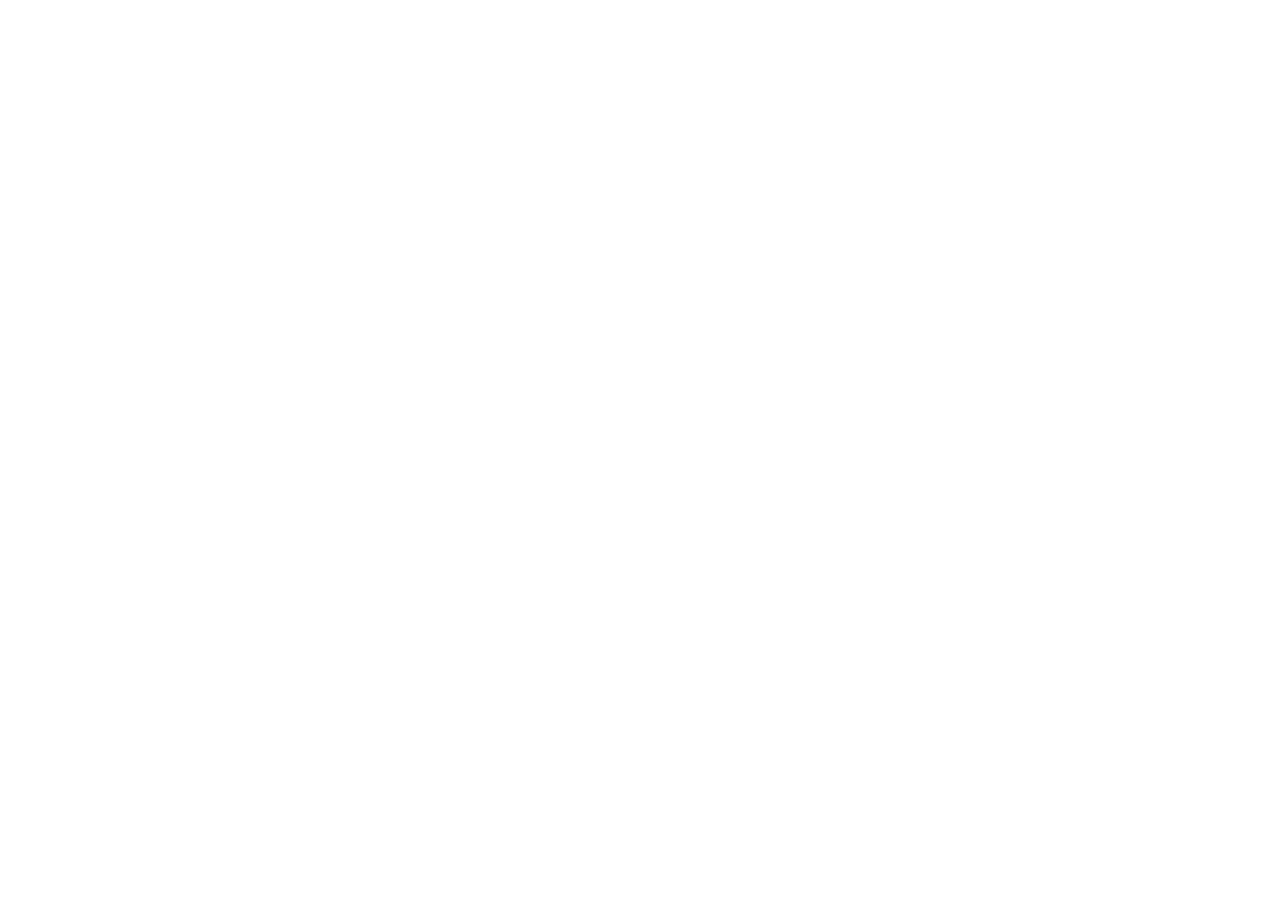
==== commit 2e118844: "Update index.html" ====
--- a/index.html
+++ b/index.html
@@ -2,7 +2,7 @@
 <html xmlns="http://www.w3.org/1999/xhtml">
 
 <head>
-	<title>환기설비 자동제어 시스템</title>
+	<title>VENTILATION AUTO CONTROL SYSTEM/title>
 	<meta http-equiv="X-UA-Compatible" content="IE=Edge">
 	<meta http-equiv="Content-Type" content="text/html; charset=utf-8" />
 	<meta name="viewport" content="width=device-width, initial-scale=1.0, minimum-scale=1.0, maximum-scale=1.0, user-scalable=no">
@@ -11,7 +11,7 @@
 	<meta name="keywords" content="" />
 	<meta name="og:image" content="files/shot.png" />
 	<meta property="og:image" content="files/shot.png" />
-	<meta property="og:title" content="환기설비 자동제어 시스템" />
+	<meta property="og:title" content="VENTILATION AUTO CONTROL SYSTEM" />
 	<meta property="og:description" content="" />
 	<meta name="Description" content="">
 	<link rel="image_src" href="files/shot.png" />
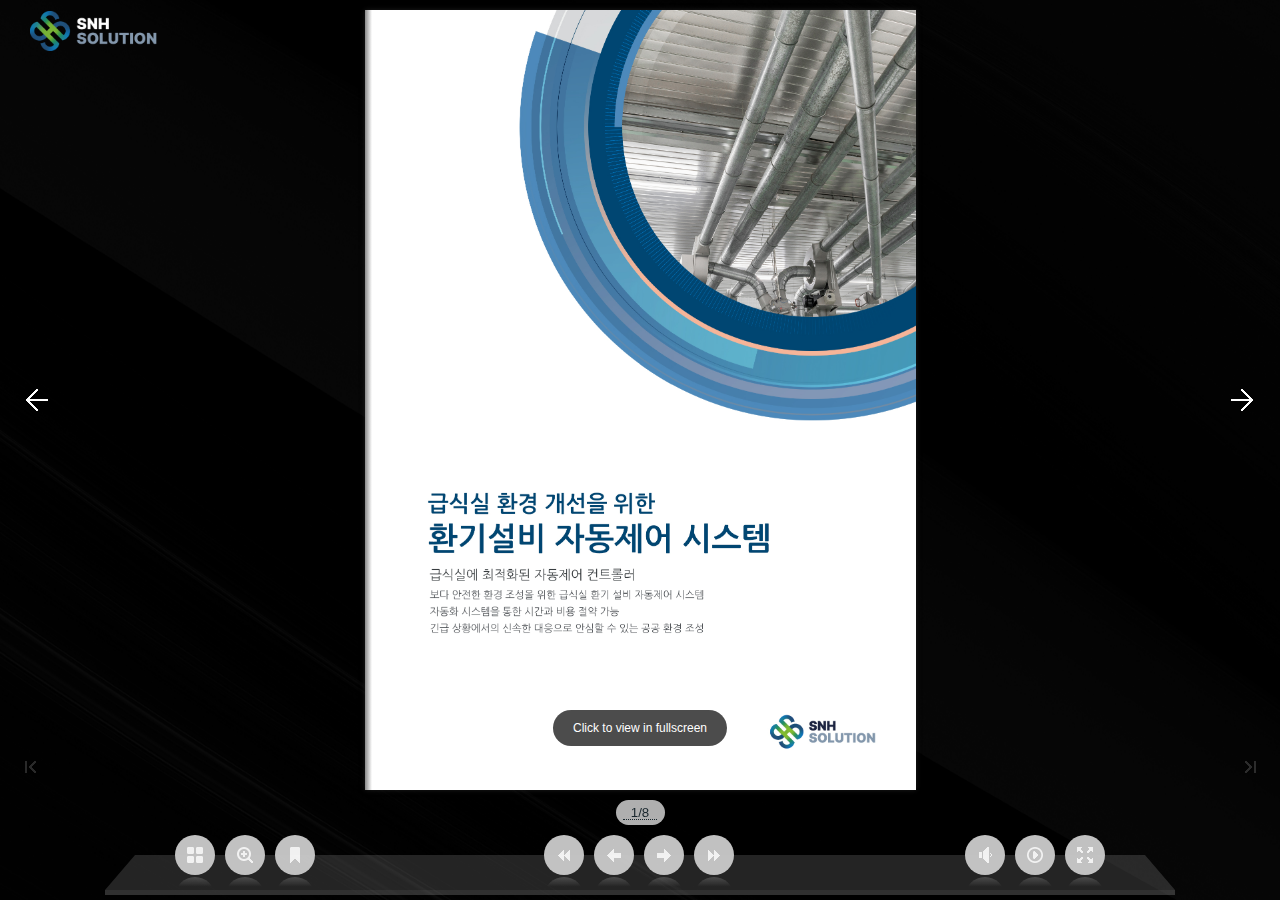
==== commit 57a5e11b: "Update index.html" ====
--- a/index.html
+++ b/index.html
@@ -2,7 +2,7 @@
 <html xmlns="http://www.w3.org/1999/xhtml">
 
 <head>
-	<title>VENTILATION AUTO CONTROL SYSTEM/title>
+	<title>VENTILATION AUTO CONTROL SYSTEM</title>
 	<meta http-equiv="X-UA-Compatible" content="IE=Edge">
 	<meta http-equiv="Content-Type" content="text/html; charset=utf-8" />
 	<meta name="viewport" content="width=device-width, initial-scale=1.0, minimum-scale=1.0, maximum-scale=1.0, user-scalable=no">
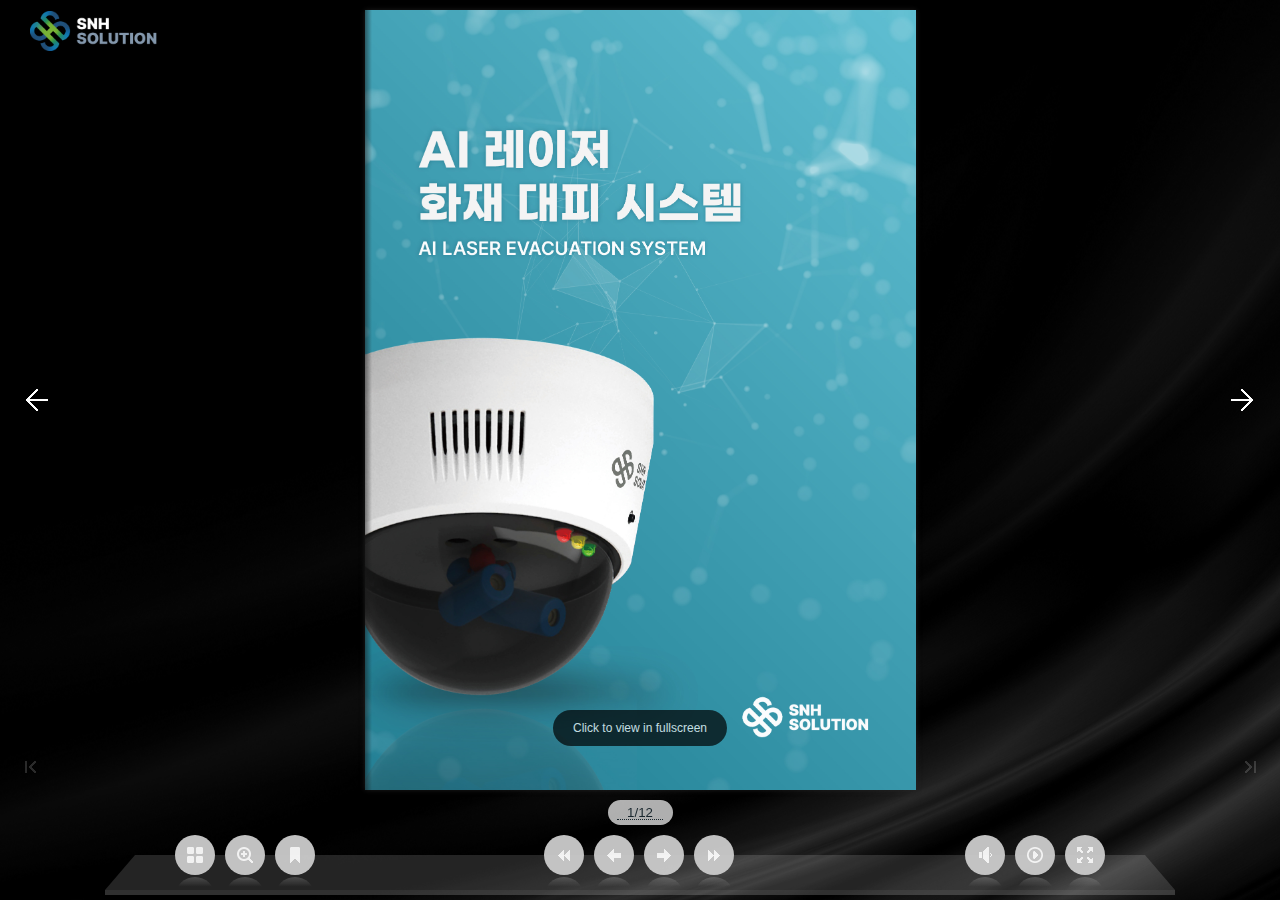
==== commit 14738e42: "Update index.html" ====
--- a/index.html
+++ b/index.html
@@ -2,7 +2,7 @@
 <html xmlns="http://www.w3.org/1999/xhtml">
 
 <head>
-	<title>VENTILATION AUTO CONTROL SYSTEM</title>
+	<title>VENTILATION CONTROL SMART AI CONTROL SYSTEM</title>
 	<meta http-equiv="X-UA-Compatible" content="IE=Edge">
 	<meta http-equiv="Content-Type" content="text/html; charset=utf-8" />
 	<meta name="viewport" content="width=device-width, initial-scale=1.0, minimum-scale=1.0, maximum-scale=1.0, user-scalable=no">
